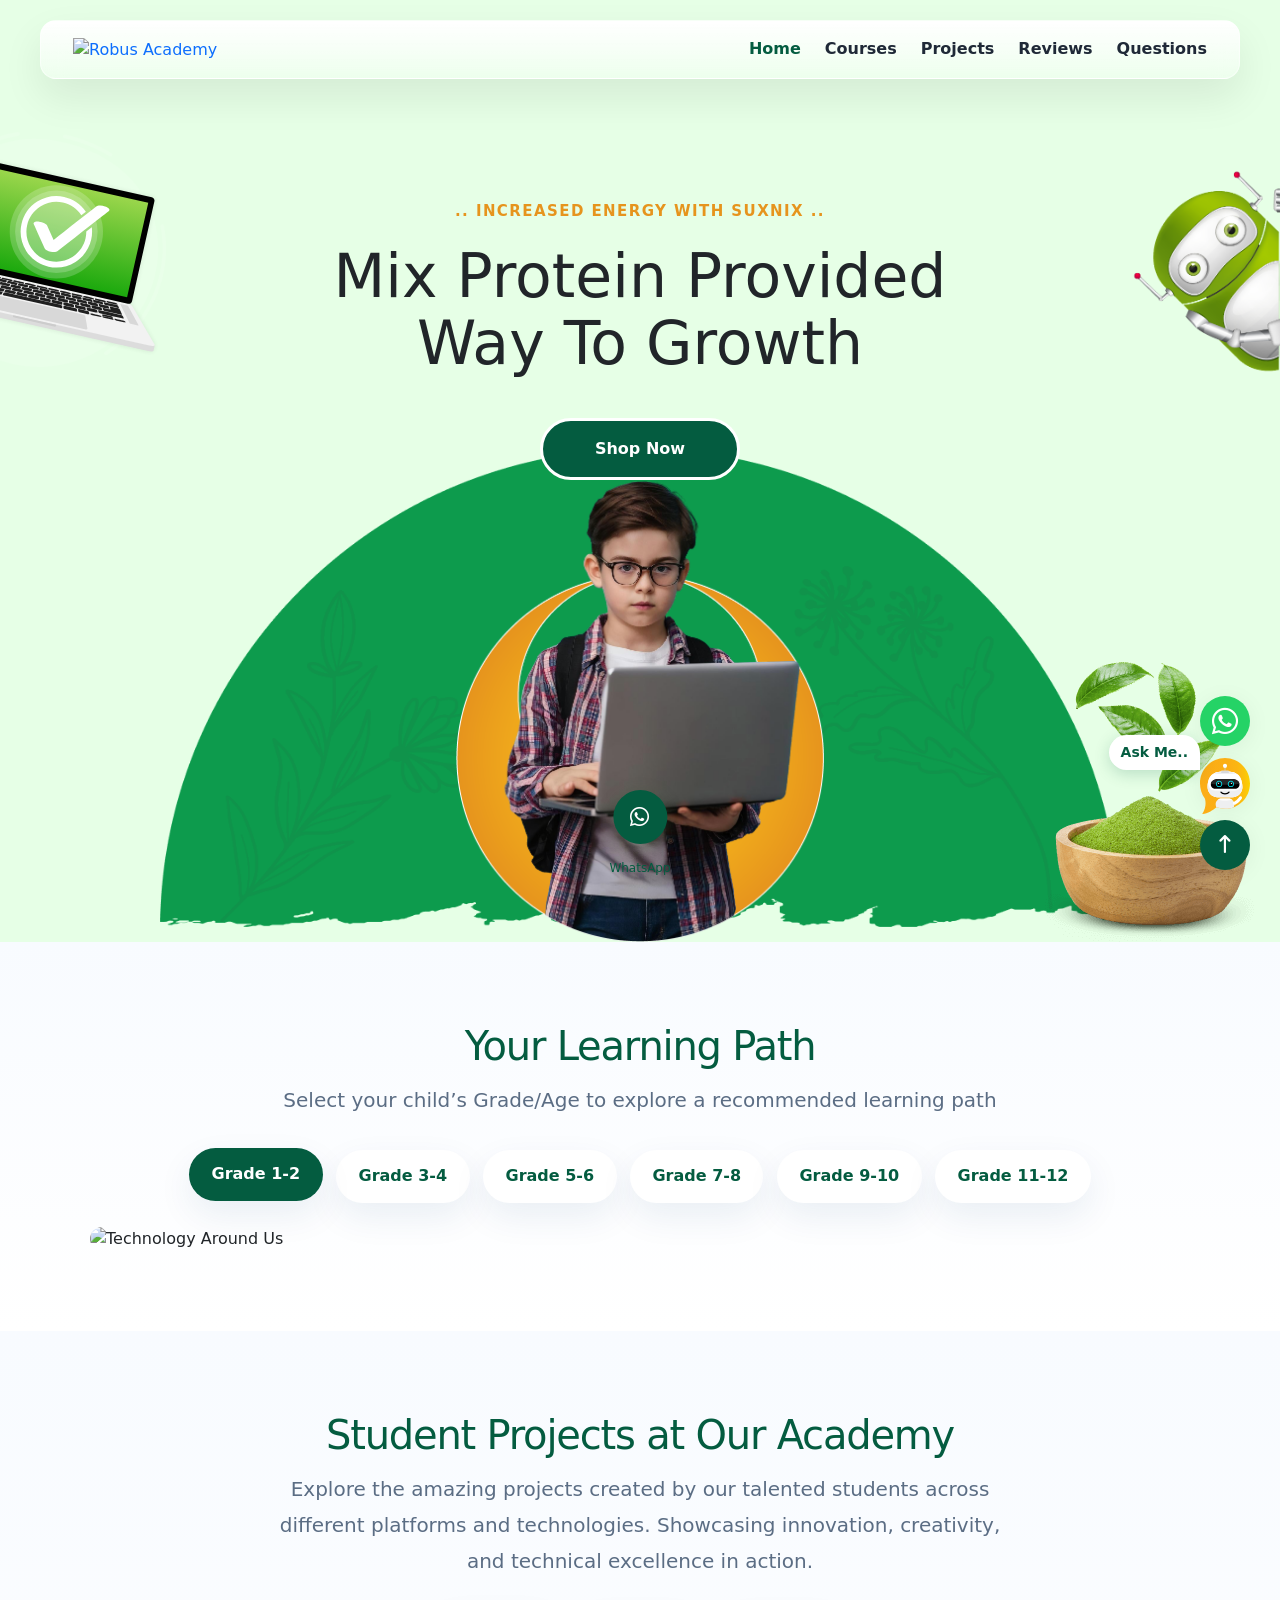
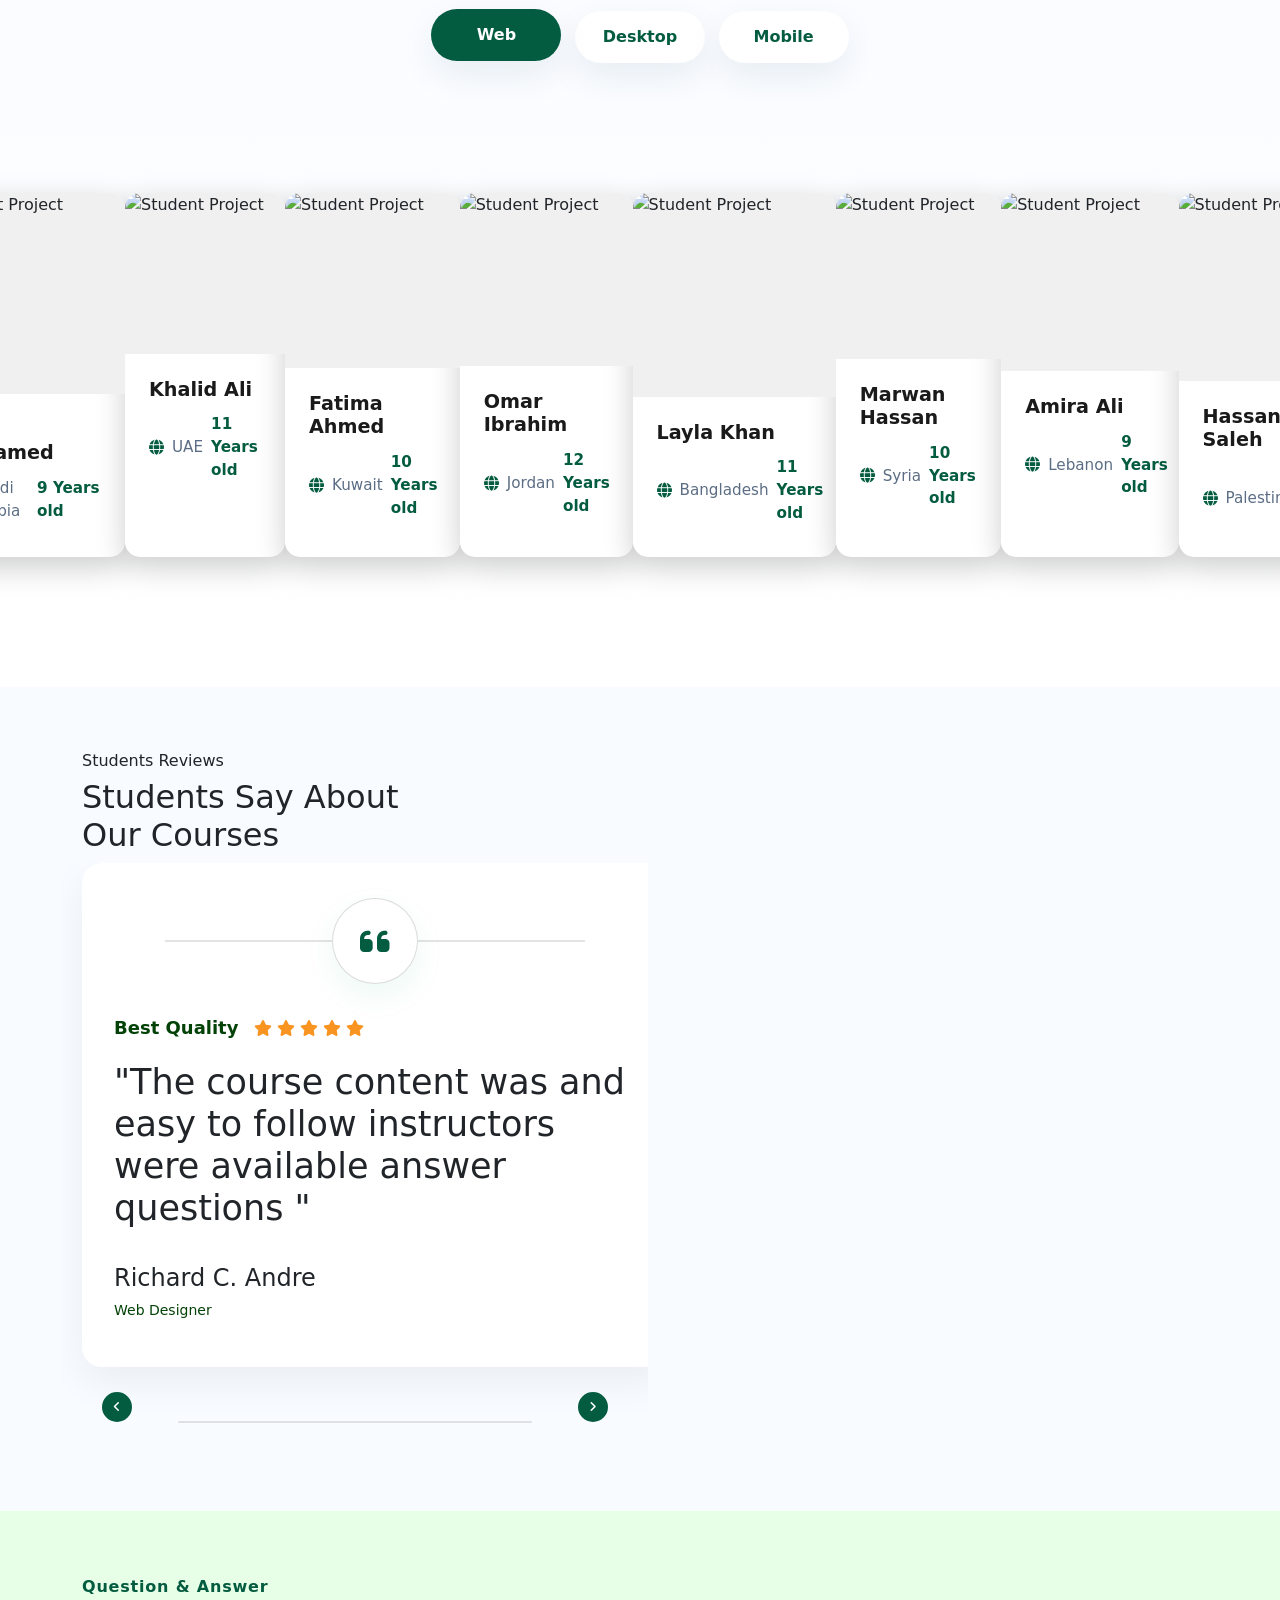
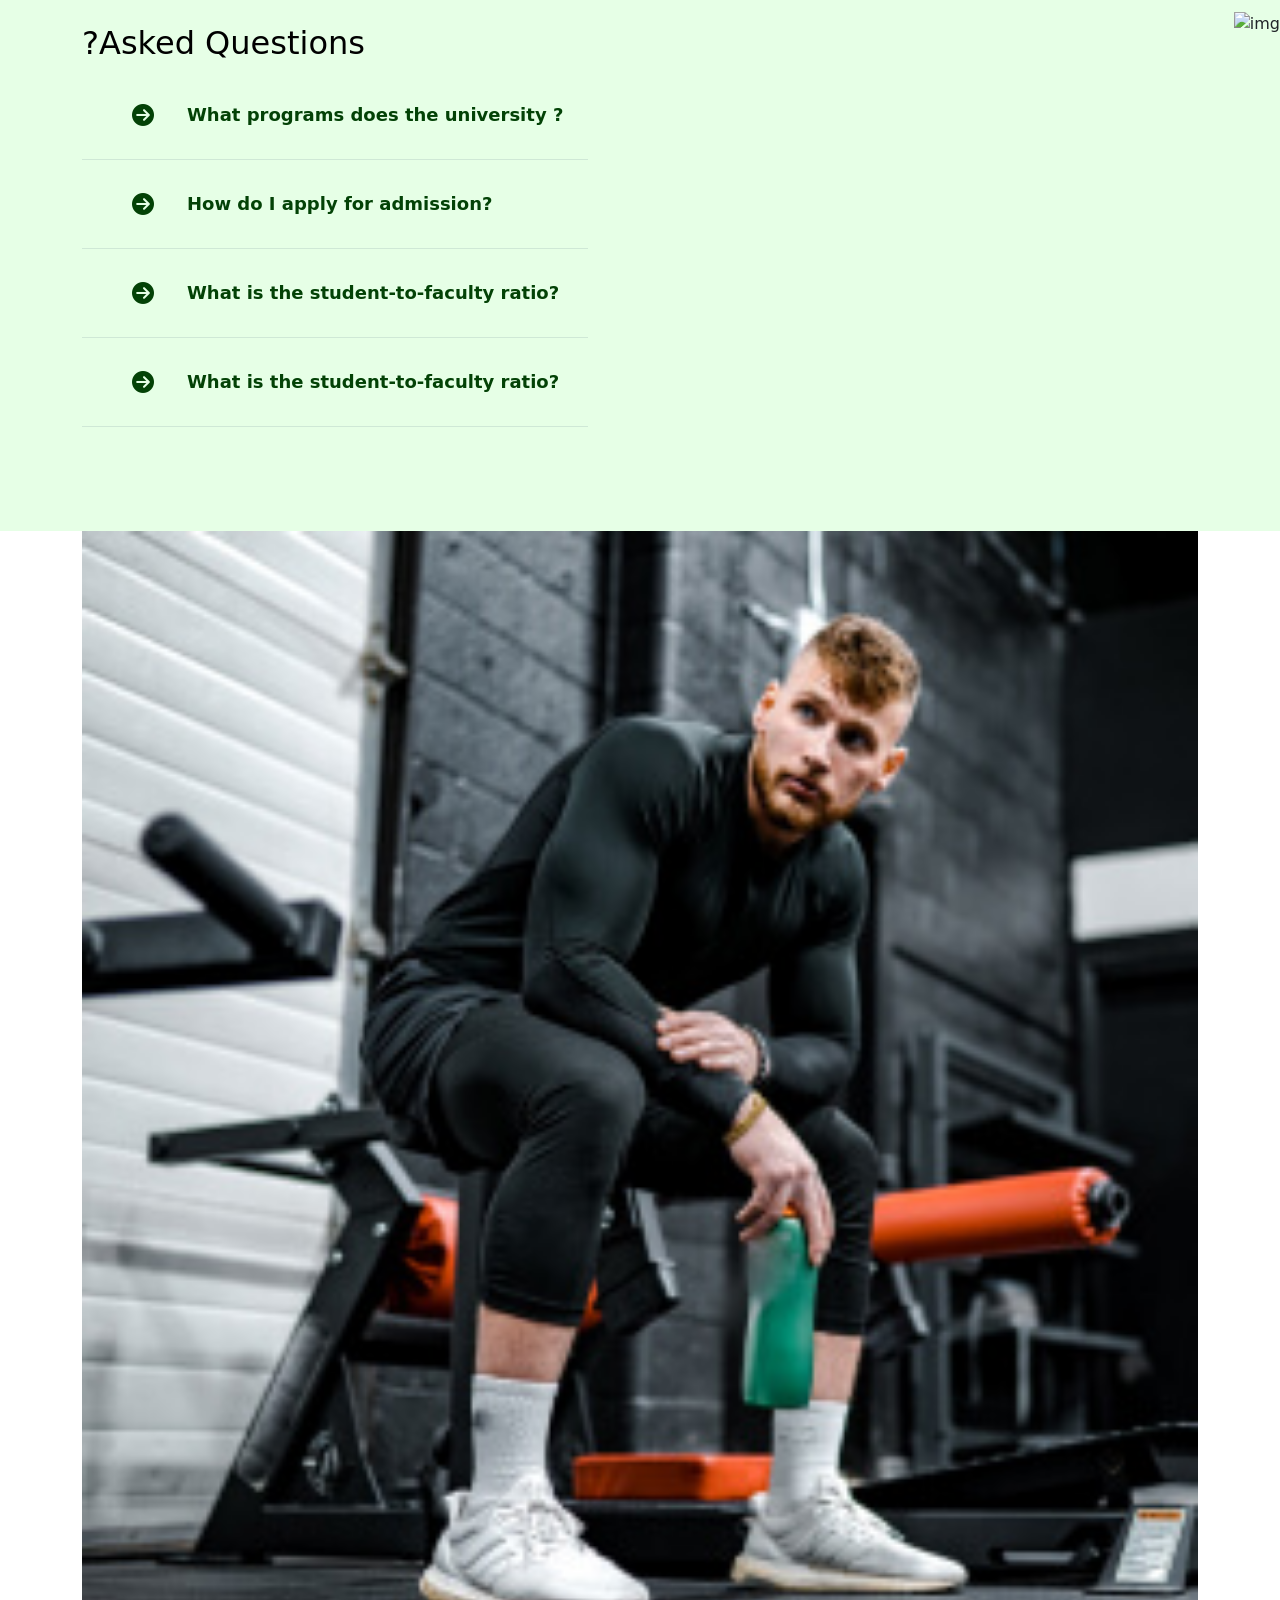
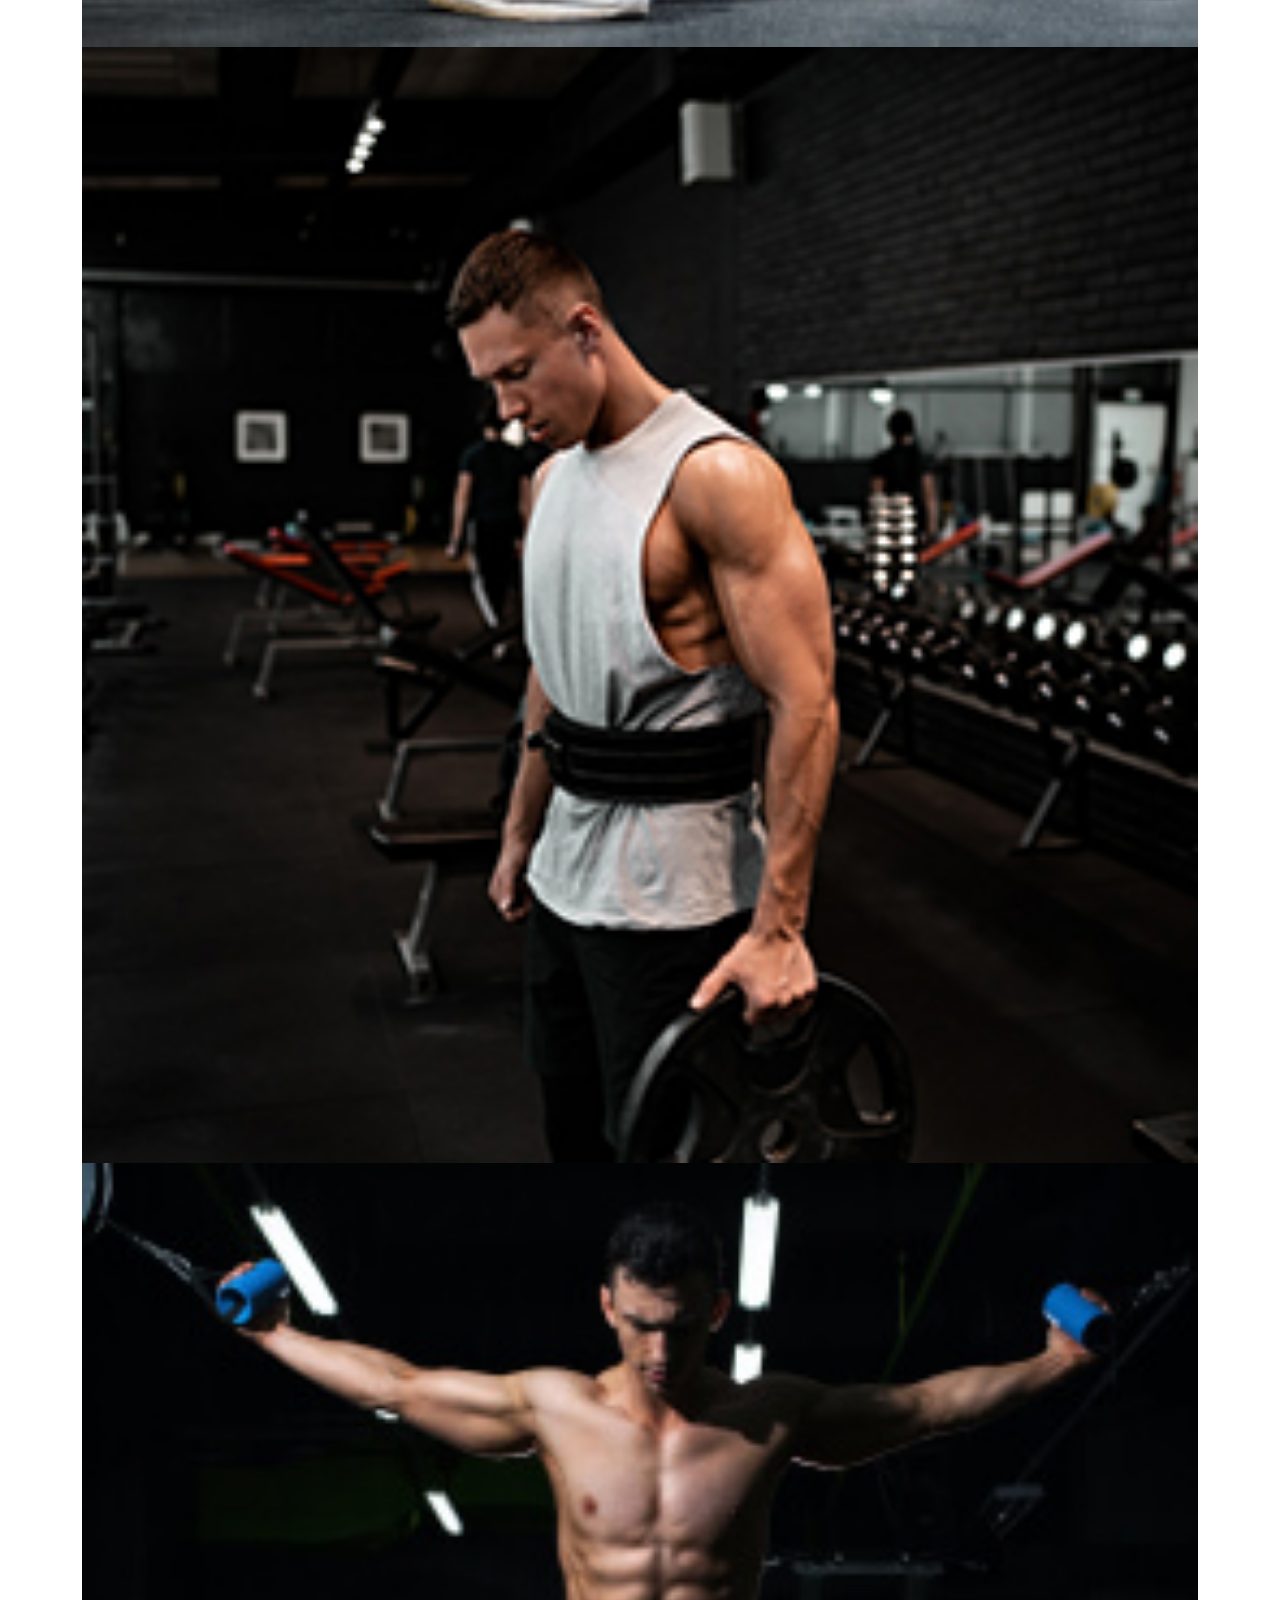
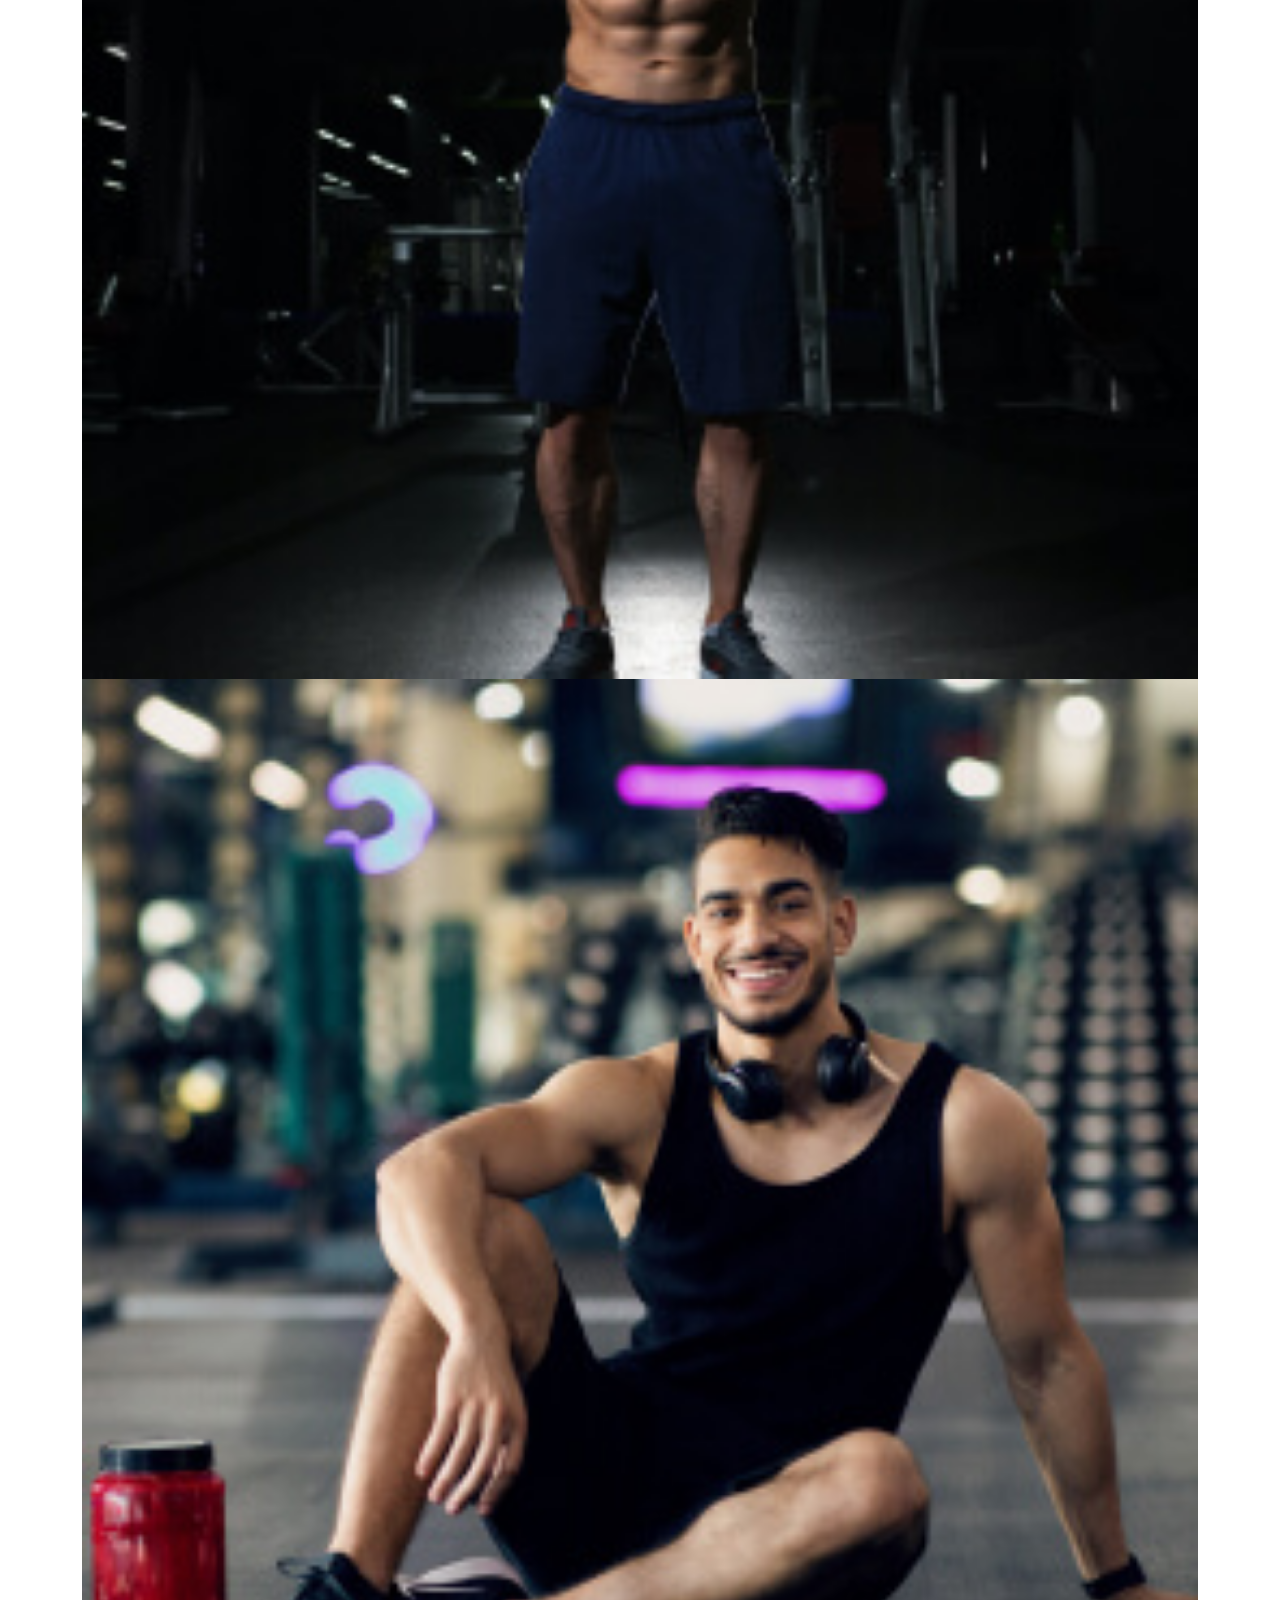
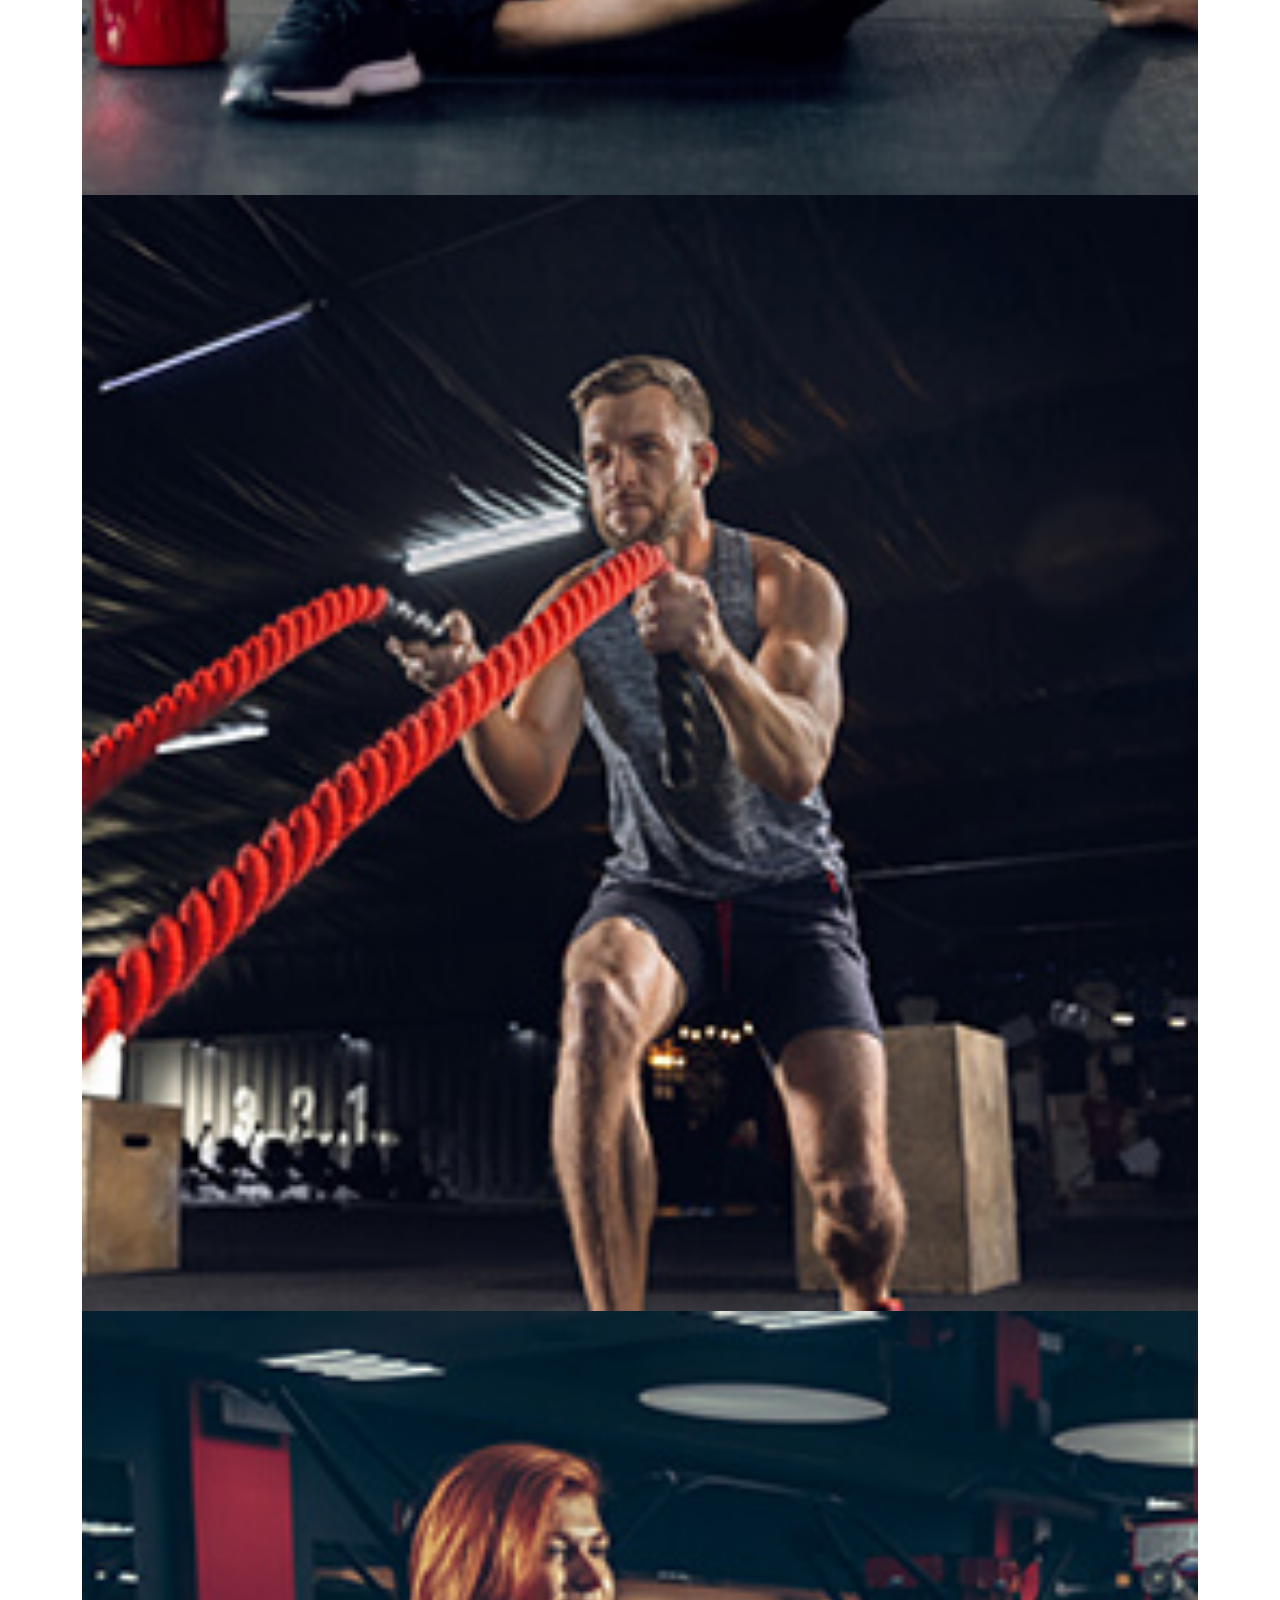
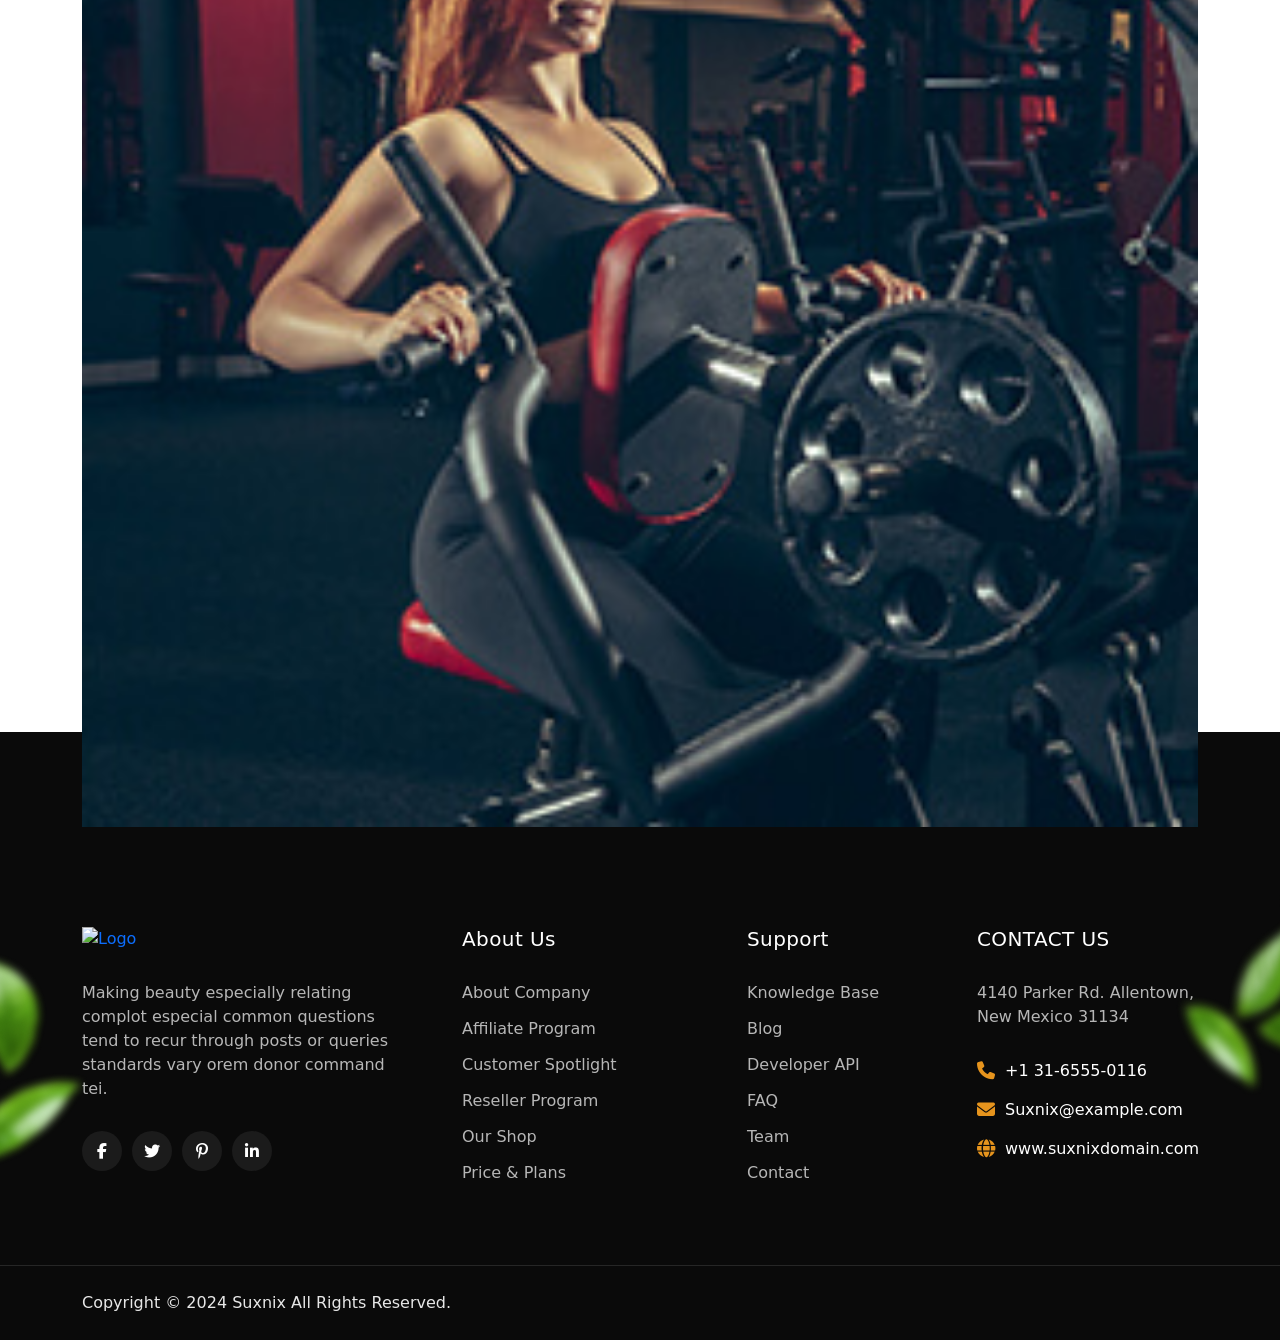
==== index.html @ f4315393 "update bottom-nav whatsapp" ====
<!doctype html>
<html lang="en">

<head>
    <meta charset="utf-8" />
    <meta name="viewport" content="width=device-width, initial-scale=1.0, viewport-fit=cover" />
    <title>Robus Academy</title>

    <link href="https://cdn.jsdelivr.net/npm/bootstrap@5.0.2/dist/css/bootstrap.min.css" rel="stylesheet" integrity="sha384-EVSTQN3/azprG1Anm3QDgpJLIm9Nao0Yz1ztcQTwFspd3yD65VohhpuuCOmLASjC" crossorigin="anonymous">

    <link rel="stylesheet" href="https://cdnjs.cloudflare.com/ajax/libs/font-awesome/6.4.0/css/all.min.css" />
    <!-- <link rel="stylesheet" href="assets/css/validnavs.css"> -->
    <link rel="stylesheet" href="assets/css/animate.min.css">
    <!-- <link rel="stylesheet" href="assets/css/bootstrap.min.css"> -->
    <link rel="stylesheet" href="assets/css/slick.css">
    <link rel="stylesheet" href="assets/css/swiper-bundle.min.css" />
    <link rel="stylesheet" href="assets/css/main.css" />
</head>

<body>
    <!-- From Uiverse.io by pradipkaityuiux -->
    <!-- <div class="loader-cont">
        <div class="loader">
            <img src="assets/img/logo/logo 1.png" alt="" width="100px">
            <span></span>
        </div>
    </div> -->

    <!-- <div class="fixed-left-buttons">
        <button class="fixed-left-btn fixed-left-btn--dark" type="button" aria-label="Dark mode">
            <i class="fas fa-moon"></i>
        </button>
        <button class="fixed-left-btn fixed-left-btn--help" type="button" aria-label="Help">
            <i class="fas fa-question"></i>
        </button>
    </div> -->

    <!-- Fixed Buttons Group -->
    <div class="fixed-buttons-group">
        <!-- WhatsApp Button -->
        <a href="https://wa.me/robusacademy" target="_blank" class="fixed-btn whatsapp-btn" aria-label="WhatsApp">
            <i class="fab fa-whatsapp"></i>
        </a>

        
        <!-- Chat Bot Button -->
        <button id="chatbot-btn" class="fixed-btn chatbot-btn" aria-label="Chat Bot" >
            <img src="assets/img/chatbot/chatbot1.svg" alt="">
            <!-- Chat Bot Tooltip -->
            <div class="chatbot-tooltip" id="chatbotTooltip">
                <span>Ask Me..</span>
            </div>
        </button>

        <!-- Back To Top -->
        <button id="back-to-top-btn" class="fixed-btn back-top">
            <svg class="progress-ring" width="60" height="60">
                <circle class="progress-ring__circle" stroke="white" stroke-width="4" fill="transparent" r="26" cx="30"
                    cy="30" />
            </svg>
            <i class="fas fa-arrow-up"></i>
        </button>
    </div>

    <!-- Chat Window -->
    <div class="chat-window" id="chatWindow">
        <div class="card rounded-5 overflow-hidden chat-card">
            <div class="card-header d-flex justify-content-between align-items-center p-3">
                <h5 class="mb-0">Chat</h5>
                <button class="btn-close" id="closeChatBtn" aria-label="Close chat"></button>
            </div>
            <div class="card-body overflow-y-auto" style="position: relative;">
                <!-- Chat messages will be loaded here by chatbot.js -->
            </div>
            <div class="card-footer text-muted d-flex justify-content-start align-items-center p-3">
                <input type="number" class="form-control form-control-lg" placeholder="Type choose number..." id="chatInput">
                <a class="ms-3" href="#!"><i class="fas fa-paper-plane"></i></a>
            </div>
        </div>
    </div>

    <nav class="top-nav hidden" id="TopNav">
        <div class="brand">
            <a href="#"><img src="assets/img/logo/logo 1.png" class="logo" alt="Robus Academy" width="160"></a>
        </div>
        <div class="nav-links">
            <a href="#home" class="active">Home</a>
            <a href="#courses">Courses</a>
            <a href="#projects">Projects</a>
            <a href="#reviews">Reviews</a>
            <a href="#questions">Questions</a>
        </div>
    </nav>

    <nav class="top-nav-mobile hidden" id="TopNavMobile">
        <div class="brand">
            <a href="#"><img src="assets/img/logo/logo 1.png" class="logo" alt="Robus Academy" width="160"></a>
            <button class="top-nav-mobile-box-button"><img src="assets/img/navbar/gift.svg" alt="" width="70%"></button>
        </div>
    </nav>

    <a href="https://wa.me/robusacademy" class="tab whatsapp-tab" id="TabContactBottom" target="_blank">
        <div class="whatsapp-tab-circle">
            <i class="fab fa-whatsapp"></i>
        </div>
        <span>WhatsApp</span>
    </a>
    <nav class="bottom-nav" id="BottomNav">
        <a href="#home" class="tab active" id="TabHomeBottom">
            <i class="fas fa-home"></i>
            <span>Home</span>
        </a>
        <a href="#courses" class="tab" id="TabCoursesBottom">
            <i class="fas fa-book"></i>
            <span>Courses</span>
        </a>
        <span class="tab"></span>
        <a href="#reviews" class="tab" id="TabReviewsBottom">
            <i class="fas fa-star"></i>
            <span>Reviews</span>
        </a>
        <a href="#questions" class="tab" id="TabQuestionsBottom">
            <i class="fas fa-question"></i>
            <span>Questions</span>
        </a>
    </nav>

    <!-- Mobile Menu  -->
    <div class="mobile-menu">
        <nav class="menu-box">
            <div class="close-btn"><i class="fas fa-times"></i></div>
            <div class="nav-logo">
                <a href="https://themegenix.net/html/suxnix/index.html"><img src="assets/img/logo/logo 1.png"
                        alt="logo"></a>
            </div>
            <div class="menu-outer">
                <!--Here Menu Will Come Automatically Via Javascript / Same Menu as in Header-->
                <ul class="navigation">
                    <li class="active menu-item-has-children"><a href="https://themegenix.net/html/suxnix/#home"
                            class="section-link">Home</a>
                        <ul class="sub-menu">
                            <li class="active"><a href="https://themegenix.net/html/suxnix/index.html">Home One</a></li>
                            <li><a href="https://themegenix.net/html/suxnix/index-2.html">Home Two</a></li>
                            <li><a href="https://themegenix.net/html/suxnix/index-3.html">Home Three</a></li>
                        </ul>
                        <div class="dropdown-btn"><span class="fas fa-angle-down"></span></div>
                    </li>
                    <li><a href="https://themegenix.net/html/suxnix/#features" class="section-link">Features</a></li>
                    <li><a href="https://themegenix.net/html/suxnix/#paroller" class="section-link">Product</a></li>
                    <li><a href="https://themegenix.net/html/suxnix/#ingredient" class="section-link">Ingredient</a>
                    </li>
                    <li><a href="https://themegenix.net/html/suxnix/#pricing" class="section-link">Pricing</a></li>
                    <li class="menu-item-has-children"><a href="https://themegenix.net/html/suxnix/#!">Shop</a>
                        <ul class="sub-menu">
                            <li><a href="https://themegenix.net/html/suxnix/shop.html">Our Shop</a></li>
                            <li><a href="https://themegenix.net/html/suxnix/shop-details.html">Shop Details</a></li>
                            <li><a href="https://themegenix.net/html/suxnix/cart.html">Cart Page</a></li>
                            <li><a href="https://themegenix.net/html/suxnix/checkout.html">Checkout Page</a></li>
                            <li><a href="https://themegenix.net/html/suxnix/login.html">Login Page</a></li>
                            <li><a href="https://themegenix.net/html/suxnix/register.html">Register Page</a></li>
                            <li><a href="https://themegenix.net/html/suxnix/reset-password.html">Reset Password Page</a>
                            </li>
                        </ul>
                        <div class="dropdown-btn"><span class="fas fa-angle-down"></span></div>
                    </li>
                    <li class="menu-item-has-children"><a href="https://themegenix.net/html/suxnix/#news"
                            class="section-link">News</a>
                        <ul class="sub-menu">
                            <li><a href="https://themegenix.net/html/suxnix/blog.html">Our Blog</a></li>
                            <li><a href="https://themegenix.net/html/suxnix/blog-details.html">Blog Details</a></li>
                        </ul>
                        <div class="dropdown-btn"><span class="fas fa-angle-down"></span></div>
                    </li>
                    <li><a href="https://themegenix.net/html/suxnix/contact.html">contacts</a></li>
                </ul>
            </div>
            <div class="social-links">
                <ul class="clearfix">
                    <li><a href="https://themegenix.net/html/suxnix/#"><i class="fab fa-facebook-f"></i></a></li>
                    <li><a href="https://themegenix.net/html/suxnix/#"><i class="fab fa-twitter"></i></a></li>
                    <li><a href="https://themegenix.net/html/suxnix/#"><i class="fab fa-instagram"></i></a></li>
                    <li><a href="https://themegenix.net/html/suxnix/#"><i class="fab fa-linkedin-in"></i></a></li>
                    <li><a href="https://themegenix.net/html/suxnix/#"><i class="fab fa-youtube"></i></a></li>
                </ul>
            </div>
        </nav>
    </div>
    <div class="menu-backdrop"></div>
    <!-- End Mobile Menu -->

    <div class="hero">
        <!-- banner-area -->
        <section id="home" class="banner-area">

            <div class="container nav-box">
                <div class="brand">
                    <a href="#"><img src="assets/img/logo/logo 1.png" class="logo" alt="Robus Academy" width="160"
                            height="61px !important"></a>
                </div>
                <div class="nav-links">
                    <a href="#home" class="active">Home</a>
                    <a href="#courses">Courses</a>
                    <a href="#projects">Projects</a>
                    <a href="#reviews">Reviews</a>
                    <a href="#questions">Questions</a>
                </div>
            </div>
            <nav class="top-nav-mobile-box hidden" id="TopNavMobileBox">
                <div class="brand">
                    <a href="#"><img src="assets/img/logo/logo 1.png" class="logo" alt="Robus Academy" width="160"></a>
                    <button class="top-nav-mobile-box-button"><img src="assets/img/navbar/gift.svg" alt="" width="70%"></button>
                </div>
            </nav>

            <div class="container">
                <div class="row justify-content-center">
                    <div class="col-xxl-8 col-xl-7 col-lg-8 col-md-10">
                        <div class="banner-content text-center">
                            <p class="banner-caption">.. Increased Energy With SUXNIX ..</p>
                            <h2 class="title">Mix Protein Provided Way To Growth</h2>
                            <a href="https://themegenix.net/html/suxnix/shop.html" class="btn btn-two">Shop Now</a>
                        </div>
                    </div>
                </div>
                <div class="row">
                    <div class="col-12">
                        <div class="banner-images text-center">
                            <img src="assets/img/banner/banner_img.png" alt="img" class="main-img">
                            <img src="assets/img/banner/banner_round_bg.png" alt="img" class="bg-shape">
                        </div>
                    </div>
                </div>
            </div>
            <div class="banner-shape one">
                <img src="assets/img/banner/laptop.svg" alt="shape" class="wow bannerFadeInLeft"
                    data-wow-delay=".2s" data-wow-duration="2s"
                    style="visibility: visible; animation-duration: 2s; animation-delay: 0.2s; animation-name: bannerFadeInLeft;">
            </div>
            <div class="banner-shape two">
                <img src="assets/img/banner/right-robot.png" alt="shape" class="wow bannerFadeInRight"
                    data-wow-delay=".2s" data-wow-duration="2s"
                    style="visibility: visible; animation-duration: 2s; animation-delay: 0.2s; animation-name: bannerFadeInRight;">
            </div>
            <div class="banner-shape three">
                <img src="assets/img/banner/banner_shape03.png" alt="shape" class="wow bannerFadeInDown"
                    data-wow-delay=".2s" data-wow-duration="2s"
                    style="visibility: visible; animation-duration: 2s; animation-delay: 0.2s; animation-name: bannerFadeInDown;">
            </div>
            <div class="banner-shape four">
                <img src="assets/img/banner/banner_shape04.png" alt="shape" class="wow bannerFadeInDown"
                    data-wow-delay=".2s" data-wow-duration="2s"
                    style="visibility: visible; animation-duration: 2s; animation-delay: 0.2s; animation-name: bannerFadeInDown;">
            </div>
        </section>
        <!-- banner-area-end -->

        <section id="courses" class="courses-section section-padding">
            <div class="container">
                <div class="courses-header text-center">
                    <h2>Your Learning Path</h2>
                    <p>Select your child’s Grade/Age to explore a recommended learning path</p>
                </div>

                <div class="courses-buttons">
                    <button type="button" class="path-btn active" data-course="1">Grade 1-2</button>
                    <button type="button" class="path-btn" data-course="2">Grade 3-4</button>
                    <button type="button" class="path-btn" data-course="3">Grade 5-6</button>
                    <button type="button" class="path-btn" data-course="4">Grade 7-8</button>
                    <button type="button" class="path-btn" data-course="5">Grade 9-10</button>
                    <button type="button" class="path-btn" data-course="6">Grade 11-12</button>
                </div>

                <div class="courses-panel">
                    <div class="courses-card active" data-course="1">
                        <div class="courses-card-images">
                            <img src="assets/img/grades/details-1.jpg" alt="Technology Around Us"
                                class="desktop-image" />
                            <img src="assets/img/grades/details-2.png" alt="Technology Around Us Mobile"
                                class="mobile-image" />
                        </div>
                    </div>

                    <div class="courses-card" data-course="2">
                        <div class="courses-card-images">
                            <img src="assets/img/grades/details-1.jpg" alt="Creative Computing" class="desktop-image" />
                            <img src="assets/img/grades/details-2.png" alt="Creative Computing Mobile"
                                class="mobile-image" />
                        </div>
                    </div>

                    <div class="courses-card" data-course="3">
                        <div class="courses-card-images">
                            <img src="assets/img/grades/details-1.jpg" alt="Coding With Minecraft"
                                class="desktop-image" />
                            <img src="assets/img/grades/details-2.png" alt="Coding With Minecraft Mobile"
                                class="mobile-image" />
                        </div>
                    </div>

                    <div class="courses-card" data-course="4">
                        <div class="courses-card-images">
                            <img src="assets/img/grades/details-1.jpg" alt="Space Exploration with Minecraft"
                                class="desktop-image" />
                            <img src="assets/img/grades/details-2.png" alt="Space Exploration Mobile"
                                class="mobile-image" />
                        </div>
                    </div>

                    <div class="courses-card" data-course="5">
                        <div class="courses-card-images">
                            <img src="assets/img/grades/details-1.jpg" alt="Advanced Game Design"
                                class="desktop-image" />
                            <img src="assets/img/grades/details-2.png" alt="Advanced Game Design Mobile"
                                class="mobile-image" />
                        </div>
                    </div>

                    <div class="courses-card" data-course="6">
                        <div class="courses-card-images">
                            <img src="assets/img/grades/details-1.jpg" alt="AI & Robotics Prep" class="desktop-image" />
                            <img src="assets/img/grades/details-2.png" alt="AI & Robotics Prep Mobile"
                                class="mobile-image" />
                        </div>
                    </div>
                </div>
            </div>
        </section>

        <section id="projects" class="projects-section section-padding">
            <div class="container">
                <div class="projects-header text-center">
                    <h2>Student Projects at Our Academy</h2>
                    <p>Explore the amazing projects created by our talented students across different platforms and
                        technologies. Showcasing innovation, creativity, and technical excellence in action.</p>
                </div>

                <div class="projects-buttons">
                    <button type="button" class="path-btn active" data-project="1">Web</button>
                    <button type="button" class="path-btn" data-project="2">Desktop</button>
                    <button type="button" class="path-btn" data-project="3">Mobile</button>
                </div>
            </div>
            <div class="projects-panel">
                <!-- Web Projects -->
                <div class="projects-slider-wrapper swiper active" data-project="1">
                    <div class="projects-slider swiper-wrapper">
                        <div class="student-project-card swiper-slide">
                            <div class="card-image-wrapper"><img src="assets/img/bar/details-1.jpg"
                                    alt="Student Project" class="student-image" /><button class="video-play-btn"
                                    data-video="https://www.youtube.com/embed/dQw4w9WgXcQ"><i
                                        class="fas fa-play"></i></button></div>
                            <div class="card-content">
                                <h3 class="student-name">Ahmed Hassan</h3>
                                <div class="student-info"><span class="student-country"><i
                                            class="fas fa-globe"></i>Egypt</span><span class="student-grade">10 Years
                                        old</span></div>
                            </div>
                        </div>
                        <div class="student-project-card swiper-slide">
                            <div class="card-image-wrapper"><img src="assets/img/bar/details-1.jpg"
                                    alt="Student Project" class="student-image" /><button class="video-play-btn"
                                    data-video="https://www.youtube.com/embed/dQw4w9WgXcQ"><i
                                        class="fas fa-play"></i></button></div>
                            <div class="card-content">
                                <h3 class="student-name">Sara Mohamed</h3>
                                <div class="student-info"><span class="student-country"><i
                                            class="fas fa-globe"></i>Saudi Arabia</span><span class="student-grade">9
                                        Years old</span></div>
                            </div>
                        </div>
                        <div class="student-project-card swiper-slide">
                            <div class="card-image-wrapper"><img src="assets/img/bar/details-1.jpg"
                                    alt="Student Project" class="student-image" /><button class="video-play-btn"
                                    data-video="https://www.youtube.com/embed/dQw4w9WgXcQ"><i
                                        class="fas fa-play"></i></button></div>
                            <div class="card-content">
                                <h3 class="student-name">Khalid Ali</h3>
                                <div class="student-info"><span class="student-country"><i
                                            class="fas fa-globe"></i>UAE</span><span class="student-grade">11 Years
                                        old</span></div>
                            </div>
                        </div>
                        <div class="student-project-card swiper-slide">
                            <div class="card-image-wrapper"><img src="assets/img/bar/details-1.jpg"
                                    alt="Student Project" class="student-image" /><button class="video-play-btn"
                                    data-video="https://www.youtube.com/embed/dQw4w9WgXcQ"><i
                                        class="fas fa-play"></i></button></div>
                            <div class="card-content">
                                <h3 class="student-name">Fatima Ahmed</h3>
                                <div class="student-info"><span class="student-country"><i
                                            class="fas fa-globe"></i>Kuwait</span><span class="student-grade">10 Years
                                        old</span></div>
                            </div>
                        </div>
                        <div class="student-project-card swiper-slide">
                            <div class="card-image-wrapper"><img src="assets/img/bar/details-1.jpg"
                                    alt="Student Project" class="student-image" /><button class="video-play-btn"
                                    data-video="https://www.youtube.com/embed/dQw4w9WgXcQ"><i
                                        class="fas fa-play"></i></button></div>
                            <div class="card-content">
                                <h3 class="student-name">Omar Ibrahim</h3>
                                <div class="student-info"><span class="student-country"><i
                                            class="fas fa-globe"></i>Jordan</span><span class="student-grade">12 Years
                                        old</span></div>
                            </div>
                        </div>
                        <div class="student-project-card swiper-slide">
                            <div class="card-image-wrapper"><img src="assets/img/bar/details-1.jpg"
                                    alt="Student Project" class="student-image" /><button class="video-play-btn"
                                    data-video="https://www.youtube.com/embed/dQw4w9WgXcQ"><i
                                        class="fas fa-play"></i></button></div>
                            <div class="card-content">
                                <h3 class="student-name">Layla Khan</h3>
                                <div class="student-info"><span class="student-country"><i
                                            class="fas fa-globe"></i>Bangladesh</span><span class="student-grade">11
                                        Years old</span></div>
                            </div>
                        </div>
                        <div class="student-project-card swiper-slide">
                            <div class="card-image-wrapper"><img src="assets/img/bar/details-1.jpg"
                                    alt="Student Project" class="student-image" /><button class="video-play-btn"
                                    data-video="https://www.youtube.com/embed/dQw4w9WgXcQ"><i
                                        class="fas fa-play"></i></button></div>
                            <div class="card-content">
                                <h3 class="student-name">Marwan Hassan</h3>
                                <div class="student-info"><span class="student-country"><i
                                            class="fas fa-globe"></i>Syria</span><span class="student-grade">10 Years
                                        old</span></div>
                            </div>
                        </div>
                        <div class="student-project-card swiper-slide">
                            <div class="card-image-wrapper"><img src="assets/img/bar/details-1.jpg"
                                    alt="Student Project" class="student-image" /><button class="video-play-btn"
                                    data-video="https://www.youtube.com/embed/dQw4w9WgXcQ"><i
                                        class="fas fa-play"></i></button></div>
                            <div class="card-content">
                                <h3 class="student-name">Amira Ali</h3>
                                <div class="student-info"><span class="student-country"><i
                                            class="fas fa-globe"></i>Lebanon</span><span class="student-grade">9 Years
                                        old</span></div>
                            </div>
                        </div>
                        <div class="student-project-card swiper-slide">
                            <div class="card-image-wrapper"><img src="assets/img/bar/details-1.jpg"
                                    alt="Student Project" class="student-image" /><button class="video-play-btn"
                                    data-video="https://www.youtube.com/embed/dQw4w9WgXcQ"><i
                                        class="fas fa-play"></i></button></div>
                            <div class="card-content">
                                <h3 class="student-name">Hassan Saleh</h3>
                                <div class="student-info"><span class="student-country"><i
                                            class="fas fa-globe"></i>Palestine</span><span class="student-grade">12
                                        Years old</span></div>
                            </div>
                        </div>
                        <div class="student-project-card swiper-slide">
                            <div class="card-image-wrapper"><img src="assets/img/bar/details-1.jpg"
                                    alt="Student Project" class="student-image" /><button class="video-play-btn"
                                    data-video="https://www.youtube.com/embed/dQw4w9WgXcQ"><i
                                        class="fas fa-play"></i></button></div>
                            <div class="card-content">
                                <h3 class="student-name">Noor Youssef</h3>
                                <div class="student-info"><span class="student-country"><i
                                            class="fas fa-globe"></i>Iraq</span><span class="student-grade">11 Years
                                        old</span></div>
                            </div>
                        </div>
                    </div>
                </div>

                <!-- Desktop Projects -->
                <div class="projects-slider-wrapper swiper" data-project="2">
                    <div class="projects-slider swiper-wrapper">
                        <div class="student-project-card swiper-slide">
                            <div class="card-image-wrapper"><img src="assets/img/bar/details-1.jpg"
                                    alt="Student Project" class="student-image" /><button class="video-play-btn"
                                    data-video="https://www.youtube.com/embed/dQw4w9WgXcQ"><i
                                        class="fas fa-play"></i></button></div>
                            <div class="card-content">
                                <h3 class="student-name">Rayan Ahmed</h3>
                                <div class="student-info"><span class="student-country"><i
                                            class="fas fa-globe"></i>Morocco</span><span class="student-grade">10 Years
                                        old</span></div>
                            </div>
                        </div>
                        <div class="student-project-card swiper-slide">
                            <div class="card-image-wrapper"><img src="assets/img/bar/details-1.jpg"
                                    alt="Student Project" class="student-image" /><button class="video-play-btn"
                                    data-video="https://www.youtube.com/embed/dQw4w9WgXcQ"><i
                                        class="fas fa-play"></i></button></div>
                            <div class="card-content">
                                <h3 class="student-name">Yasmin Hassan</h3>
                                <div class="student-info"><span class="student-country"><i
                                            class="fas fa-globe"></i>Tunisia</span><span class="student-grade">11 Years
                                        old</span></div>
                            </div>
                        </div>
                        <div class="student-project-card swiper-slide">
                            <div class="card-image-wrapper"><img src="assets/img/bar/details-1.jpg"
                                    alt="Student Project" class="student-image" /><button class="video-play-btn"
                                    data-video="https://www.youtube.com/embed/dQw4w9WgXcQ"><i
                                        class="fas fa-play"></i></button></div>
                            <div class="card-content">
                                <h3 class="student-name">Karim Nasser</h3>
                                <div class="student-info"><span class="student-country"><i
                                            class="fas fa-globe"></i>Algeria</span><span class="student-grade">9 Years
                                        old</span></div>
                            </div>
                        </div>
                        <div class="student-project-card swiper-slide">
                            <div class="card-image-wrapper"><img src="assets/img/bar/details-1.jpg"
                                    alt="Student Project" class="student-image" /><button class="video-play-btn"
                                    data-video="https://www.youtube.com/embed/dQw4w9WgXcQ"><i
                                        class="fas fa-play"></i></button></div>
                            <div class="card-content">
                                <h3 class="student-name">Leena Ibrahim</h3>
                                <div class="student-info"><span class="student-country"><i
                                            class="fas fa-globe"></i>Yemen</span><span class="student-grade">10 Years
                                        old</span></div>
                            </div>
                        </div>
                        <div class="student-project-card swiper-slide">
                            <div class="card-image-wrapper"><img src="assets/img/bar/details-1.jpg"
                                    alt="Student Project" class="student-image" /><button class="video-play-btn"
                                    data-video="https://www.youtube.com/embed/dQw4w9WgXcQ"><i
                                        class="fas fa-play"></i></button></div>
                            <div class="card-content">
                                <h3 class="student-name">Salem Abboud</h3>
                                <div class="student-info"><span class="student-country"><i
                                            class="fas fa-globe"></i>Libya</span><span class="student-grade">12 Years
                                        old</span></div>
                            </div>
                        </div>
                        <div class="student-project-card swiper-slide">
                            <div class="card-image-wrapper"><img src="assets/img/bar/details-1.jpg"
                                    alt="Student Project" class="student-image" /><button class="video-play-btn"
                                    data-video="https://www.youtube.com/embed/dQw4w9WgXcQ"><i
                                        class="fas fa-play"></i></button></div>
                            <div class="card-content">
                                <h3 class="student-name">Hana Zahra</h3>
                                <div class="student-info"><span class="student-country"><i
                                            class="fas fa-globe"></i>Somalia</span><span class="student-grade">11 Years
                                        old</span></div>
                            </div>
                        </div>
                        <div class="student-project-card swiper-slide">
                            <div class="card-image-wrapper"><img src="assets/img/bar/details-1.jpg"
                                    alt="Student Project" class="student-image" /><button class="video-play-btn"
                                    data-video="https://www.youtube.com/embed/dQw4w9WgXcQ"><i
                                        class="fas fa-play"></i></button></div>
                            <div class="card-content">
                                <h3 class="student-name">Tarek Khalil</h3>
                                <div class="student-info"><span class="student-country"><i
                                            class="fas fa-globe"></i>Mauritania</span><span class="student-grade">10
                                        Years old</span></div>
                            </div>
                        </div>
                        <div class="student-project-card swiper-slide">
                            <div class="card-image-wrapper"><img src="assets/img/bar/details-1.jpg"
                                    alt="Student Project" class="student-image" /><button class="video-play-btn"
                                    data-video="https://www.youtube.com/embed/dQw4w9WgXcQ"><i
                                        class="fas fa-play"></i></button></div>
                            <div class="card-content">
                                <h3 class="student-name">Dina Khalid</h3>
                                <div class="student-info"><span class="student-country"><i
                                            class="fas fa-globe"></i>Djibouti</span><span class="student-grade">9 Years
                                        old</span></div>
                            </div>
                        </div>
                        <div class="student-project-card swiper-slide">
                            <div class="card-image-wrapper"><img src="assets/img/bar/details-1.jpg"
                                    alt="Student Project" class="student-image" /><button class="video-play-btn"
                                    data-video="https://www.youtube.com/embed/dQw4w9WgXcQ"><i
                                        class="fas fa-play"></i></button></div>
                            <div class="card-content">
                                <h3 class="student-name">Walid Habib</h3>
                                <div class="student-info"><span class="student-country"><i
                                            class="fas fa-globe"></i>Sudan</span><span class="student-grade">12 Years
                                        old</span></div>
                            </div>
                        </div>
                        <div class="student-project-card swiper-slide">
                            <div class="card-image-wrapper"><img src="assets/img/bar/details-1.jpg"
                                    alt="Student Project" class="student-image" /><button class="video-play-btn"
                                    data-video="https://www.youtube.com/embed/dQw4w9WgXcQ"><i
                                        class="fas fa-play"></i></button></div>
                            <div class="card-content">
                                <h3 class="student-name">Zainab Rashid</h3>
                                <div class="student-info"><span class="student-country"><i
                                            class="fas fa-globe"></i>Comoros</span><span class="student-grade">11 Years
                                        old</span></div>
                            </div>
                        </div>
                    </div>
                </div>

                <!-- Mobile Projects -->
                <div class="projects-slider-wrapper swiper" data-project="3">
                    <div class="projects-slider swiper-wrapper">
                        <div class="student-project-card swiper-slide">
                            <div class="card-image-wrapper"><img src="assets/img/bar/details-1.jpg"
                                    alt="Student Project" class="student-image" /><button class="video-play-btn"
                                    data-video="https://www.youtube.com/embed/dQw4w9WgXcQ"><i
                                        class="fas fa-play"></i></button></div>
                            <div class="card-content">
                                <h3 class="student-name">Fadi Mansour</h3>
                                <div class="student-info"><span class="student-country"><i
                                            class="fas fa-globe"></i>Bahrain</span><span class="student-grade">10 Years
                                        old</span></div>
                            </div>
                        </div>
                        <div class="student-project-card swiper-slide">
                            <div class="card-image-wrapper"><img src="assets/img/bar/details-1.jpg"
                                    alt="Student Project" class="student-image" /><button class="video-play-btn"
                                    data-video="https://www.youtube.com/embed/dQw4w9WgXcQ"><i
                                        class="fas fa-play"></i></button></div>
                            <div class="card-content">
                                <h3 class="student-name">Lina Qasim</h3>
                                <div class="student-info"><span class="student-country"><i
                                            class="fas fa-globe"></i>Qatar</span><span class="student-grade">11 Years
                                        old</span></div>
                            </div>
                        </div>
                        <div class="student-project-card swiper-slide">
                            <div class="card-image-wrapper"><img src="assets/img/bar/details-1.jpg"
                                    alt="Student Project" class="student-image" /><button class="video-play-btn"
                                    data-video="https://www.youtube.com/embed/dQw4w9WgXcQ"><i
                                        class="fas fa-play"></i></button></div>
                            <div class="card-content">
                                <h3 class="student-name">Adel Rasheed</h3>
                                <div class="student-info"><span class="student-country"><i
                                            class="fas fa-globe"></i>Oman</span><span class="student-grade">9 Years
                                        old</span></div>
                            </div>
                        </div>
                        <div class="student-project-card swiper-slide">
                            <div class="card-image-wrapper"><img src="assets/img/bar/details-1.jpg"
                                    alt="Student Project" class="student-image" /><button class="video-play-btn"
                                    data-video="https://www.youtube.com/embed/dQw4w9WgXcQ"><i
                                        class="fas fa-play"></i></button></div>
                            <div class="card-content">
                                <h3 class="student-name">Maya Hamid</h3>
                                <div class="student-info"><span class="student-country"><i
                                            class="fas fa-globe"></i>Pakistan</span><span class="student-grade">12 Years
                                        old</span></div>
                            </div>
                        </div>
                        <div class="student-project-card swiper-slide">
                            <div class="card-image-wrapper"><img src="assets/img/bar/details-1.jpg"
                                    alt="Student Project" class="student-image" /><button class="video-play-btn"
                                    data-video="https://www.youtube.com/embed/dQw4w9WgXcQ"><i
                                        class="fas fa-play"></i></button></div>
                            <div class="card-content">
                                <h3 class="student-name">Jamal Qassim</h3>
                                <div class="student-info"><span class="student-country"><i
                                            class="fas fa-globe"></i>Afghanistan</span><span class="student-grade">10
                                        Years old</span></div>
                            </div>
                        </div>
                        <div class="student-project-card swiper-slide">
                            <div class="card-image-wrapper"><img src="assets/img/bar/details-1.jpg"
                                    alt="Student Project" class="student-image" /><button class="video-play-btn"
                                    data-video="https://www.youtube.com/embed/dQw4w9WgXcQ"><i
                                        class="fas fa-play"></i></button></div>
                            <div class="card-content">
                                <h3 class="student-name">Nadia Tariq</h3>
                                <div class="student-info"><span class="student-country"><i
                                            class="fas fa-globe"></i>Iran</span><span class="student-grade">11 Years
                                        old</span></div>
                            </div>
                        </div>
                        <div class="student-project-card swiper-slide">
                            <div class="card-image-wrapper"><img src="assets/img/bar/details-1.jpg"
                                    alt="Student Project" class="student-image" /><button class="video-play-btn"
                                    data-video="https://www.youtube.com/embed/dQw4w9WgXcQ"><i
                                        class="fas fa-play"></i></button></div>
                            <div class="card-content">
                                <h3 class="student-name">Rashid Noor</h3>
                                <div class="student-info"><span class="student-country"><i
                                            class="fas fa-globe"></i>Iraq</span><span class="student-grade">9 Years
                                        old</span></div>
                            </div>
                        </div>
                        <div class="student-project-card swiper-slide">
                            <div class="card-image-wrapper"><img src="assets/img/bar/details-1.jpg"
                                    alt="Student Project" class="student-image" /><button class="video-play-btn"
                                    data-video="https://www.youtube.com/embed/dQw4w9WgXcQ"><i
                                        class="fas fa-play"></i></button></div>
                            <div class="card-content">
                                <h3 class="student-name">Sophie Amara</h3>
                                <div class="student-info"><span class="student-country"><i
                                            class="fas fa-globe"></i>Malaysia</span><span class="student-grade">10 Years
                                        old</span></div>
                            </div>
                        </div>
                        <div class="student-project-card swiper-slide">
                            <div class="card-image-wrapper"><img src="assets/img/bar/details-1.jpg"
                                    alt="Student Project" class="student-image" /><button class="video-play-btn"
                                    data-video="https://www.youtube.com/embed/dQw4w9WgXcQ"><i
                                        class="fas fa-play"></i></button></div>
                            <div class="card-content">
                                <h3 class="student-name">Idris Malik</h3>
                                <div class="student-info"><span class="student-country"><i
                                            class="fas fa-globe"></i>Indonesia</span><span class="student-grade">12
                                        Years old</span></div>
                            </div>
                        </div>
                        <div class="student-project-card swiper-slide">
                            <div class="card-image-wrapper"><img src="assets/img/bar/details-1.jpg"
                                    alt="Student Project" class="student-image" /><button class="video-play-btn"
                                    data-video="https://www.youtube.com/embed/dQw4w9WgXcQ"><i
                                        class="fas fa-play"></i></button></div>
                            <div class="card-content">
                                <h3 class="student-name">Hale Zeina</h3>
                                <div class="student-info"><span class="student-country"><i
                                            class="fas fa-globe"></i>Turkey</span><span class="student-grade">11 Years
                                        old</span></div>
                            </div>
                        </div>
                    </div>
                </div>
            </div>
        </section>

        <section id="reviews" class="review-section fix section-padding">
            <div class="container">
                <div class="review-wrapper">
                    <div class="row g-4 justify-content-between">
                        <div class="col-xxl-6 col-xl-6 col-lg-6">
                            <div class="review-content">
                                <div class="section-title">
                                    <h6 class="wow fadeInUp" style="visibility: visible">
                                        Students Reviews
                                    </h6>
                                    <h2 class="wow fadeInUp" data-wow-delay=".3s"
                                        style="visibility: visible; animation-delay: 0.3s">
                                        Students Say About <br /> Our Courses
                                    </h2>
                                </div>
                                <div class="swiper review-slider-2 mt-3 mt-md-0">
                                    <div class="swiper-wrapper">
                                        <div class="swiper-slide">
                                            <div class="content">
                                                <div class="icon-top">
                                                    <div class="icon">
                                                        <i class="fas fa-quote-left"></i>
                                                    </div>
                                                </div>
                                                <div class="star">
                                                    <span>Best Quality</span>
                                                    <i class="fas fa-star"></i>
                                                    <i class="fas fa-star"></i>
                                                    <i class="fas fa-star"></i>
                                                    <i class="fas fa-star"></i>
                                                    <i class="fas fa-star"></i>
                                                </div>
                                                <h3>
                                                    "The course content was and easy to follow instructors were
                                                    available
                                                    answer questions "
                                                </h3>
                                                <div class="client-info">
                                                    <h4>Richard C. Andre</h4>
                                                    <p>Web Designer</p>
                                                </div>
                                            </div>
                                        </div>
                                        <div class="swiper-slide">
                                            <div class="content">
                                                <div class="icon-top">
                                                    <div class="icon">
                                                        <i class="fas fa-quote-left"></i>
                                                    </div>
                                                </div>
                                                <div class="star">
                                                    <span>Best Quality</span>
                                                    <i class="fas fa-star"></i>
                                                    <i class="fas fa-star"></i>
                                                    <i class="fas fa-star"></i>
                                                    <i class="fas fa-star"></i>
                                                    <i class="fas fa-star"></i>
                                                </div>
                                                <h3>
                                                    "The course content was and easy to follow instructors were
                                                    available
                                                    answer questions "
                                                </h3>
                                                <div class="client-info">
                                                    <h4>Richard C. Andre</h4>
                                                    <p>Web Designer</p>
                                                </div>
                                            </div>
                                        </div>
                                        <div class="swiper-slide">
                                            <div class="content">
                                                <div class="icon-top">
                                                    <div class="icon">
                                                        <i class="fas fa-quote-left"></i>
                                                    </div>
                                                </div>
                                                <div class="star">
                                                    <span>Best Quality</span>
                                                    <i class="fas fa-star"></i>
                                                    <i class="fas fa-star"></i>
                                                    <i class="fas fa-star"></i>
                                                    <i class="fas fa-star"></i>
                                                    <i class="fas fa-star"></i>
                                                </div>
                                                <h3>
                                                    "The course content was and easy to follow instructors were
                                                    available
                                                    answer questions "
                                                </h3>
                                                <div class="client-info">
                                                    <h4>Richard C. Andre</h4>
                                                    <p>Web Designer</p>
                                                </div>
                                            </div>
                                        </div>
                                        <div class="swiper-slide">
                                            <div class="content">
                                                <div class="icon-top">
                                                    <div class="icon">
                                                        <i class="fas fa-quote-left"></i>
                                                    </div>
                                                </div>
                                                <div class="star">
                                                    <span>Best Quality</span>
                                                    <i class="fas fa-star"></i>
                                                    <i class="fas fa-star"></i>
                                                    <i class="fas fa-star"></i>
                                                    <i class="fas fa-star"></i>
                                                    <i class="fas fa-star"></i>
                                                </div>
                                                <h3>
                                                    "The course content was and easy to follow instructors were
                                                    available
                                                    answer questions "
                                                </h3>
                                                <div class="client-info">
                                                    <h4>Richard C. Andre</h4>
                                                    <p>Web Designer</p>
                                                </div>
                                            </div>
                                        </div>
                                        <div class="swiper-slide">
                                            <div class="content">
                                                <div class="icon-top">
                                                    <div class="icon">
                                                        <i class="fas fa-quote-left"></i>
                                                    </div>
                                                </div>
                                                <div class="star">
                                                    <span>Best Quality</span>
                                                    <i class="fas fa-star"></i>
                                                    <i class="fas fa-star"></i>
                                                    <i class="fas fa-star"></i>
                                                    <i class="fas fa-star"></i>
                                                    <i class="fas fa-star"></i>
                                                </div>
                                                <h3>
                                                    "The course content was and easy to follow instructors were
                                                    available
                                                    answer questions "
                                                </h3>
                                                <div class="client-info">
                                                    <h4>Richard C. Andre</h4>
                                                    <p>Web Designer</p>
                                                </div>
                                            </div>
                                        </div>
                                    </div>
                                    <div
                                        class="pagination-container d-flex justify-content-center align-items-center mt-4">
                                        <div class="swiper-button-prev"></div>
                                        <div class="swiper-pagination"></div>
                                        <div class="swiper-button-next"></div>
                                    </div>
                                </div>
                            </div>
                        </div>
                        <div class="col-xxl-4 col-xl-5 col-lg-5 d-none d-md-block">
                            <div class="review-image-items">
                                <!-- <div class="box-shape">
                                    <img src="assets/img/reviews/box-shape.png" alt="img" />
                                </div> -->
                                <div class="row g-4">
                                    <div class="col-md-6 col-sm-6">
                                        <div class="client-img-1 bg-cover"
                                            style="background-image: url(&quot;assets/img/reviews/01.jpg&quot;);"></div>
                                        <div class="client-img-2 bg-cover"
                                            style="background-image: url(&quot;assets/img/reviews/02.jpg&quot;);"></div>
                                        <div class="client-img-3 bg-cover"
                                            style="background-image: url(&quot;assets/img/reviews/03.jpg&quot;);"></div>
                                    </div>
                                    <div class="col-md-6 col-sm-6">
                                        <div class="client-img-4 bg-cover"
                                            style="background-image: url(&quot;assets/img/reviews/04.jpg&quot;);"></div>
                                        <div class="client-img-5 bg-cover"
                                            style="background-image: url(&quot;assets/img/reviews/05.jpg&quot;);"></div>
                                        <div class="client-img-6 bg-cover"
                                            style="background-image: url(&quot;assets/img/reviews/06.jpg&quot;);"></div>
                                    </div>
                                </div>
                            </div>
                        </div>
                    </div>
                </div>
            </div>
        </section>

        <section id="questions" class="q-section-5 section-padding">
            <div class="q-image wow img-custom-anim-right" style="visibility: visible">
                <img src="assets/img/questions/04.jpg" alt="img" />
            </div>
            <div class="container">
                <div class="q-wrapper style-2 style-3">
                    <div class="row g-4 align-items-center">
                        <div class="col-lg-6">
                            <div class="q-content">
                                <div class="section-title color-green">
                                    <h6 class="wow fadeInUp" style="visibility: visible">
                                        Question & Answer
                                    </h6>
                                    <h2 class="wow fadeInUp" data-wow-delay=".3s"
                                        style="visibility: visible;animation-delay: 0.3s;color: black;">
                                        ?Asked Questions
                                    </h2>
                                </div>
                                <div class="q-items mt-4 mt-md-0">
                                    <div class="accordion" id="accordionExample">
                                        <div class="accordion-item wow fadeInUp"
                                            style="visibility: visible; animation-name: fadeInUp">
                                            <h2 class="accordion-header" id="headingOne">
                                                <button class="accordion-button collapsed" type="button"
                                                    data-bs-toggle="collapse" data-bs-target="#collapseOne"
                                                    aria-expanded="false" aria-controls="collapseOne">
                                                    What programs does the university ?
                                                </button>
                                            </h2>
                                            <div id="collapseOne" class="accordion-collapse collapse"
                                                aria-labelledby="headingOne" data-bs-parent="#accordionExample">
                                                <div class="accordion-body">
                                                    <p>
                                                        We offer a wide range of undergraduate, graduate, and
                                                        professional
                                                        programs across various fields, including, sciences, business,
                                                        engineering.
                                                    </p>
                                                </div>
                                            </div>
                                        </div>
                                        <div class="accordion-item wow fadeInUp" data-wow-delay=".2s"
                                            style="visibility: visible; animation-delay: 0.2s">
                                            <h2 class="accordion-header" id="headingTwo">
                                                <button class="accordion-button collapsed" type="button"
                                                    data-bs-toggle="collapse" data-bs-target="#collapseTwo"
                                                    aria-expanded="false" aria-controls="collapseTwo">
                                                    How do I apply for admission?
                                                </button>
                                            </h2>
                                            <div id="collapseTwo" class="accordion-collapse collapse"
                                                aria-labelledby="headingTwo" data-bs-parent="#accordionExample">
                                                <div class="accordion-body">
                                                    <p>
                                                        We offer a wide range of undergraduate, graduate, and
                                                        professional
                                                        programs across various fields, including, sciences, business,
                                                        engineering.
                                                    </p>
                                                </div>
                                            </div>
                                        </div>
                                        <div class="accordion-item wow fadeInUp" data-wow-delay=".4s"
                                            style="visibility: visible; animation-delay: 0.4s">
                                            <h2 class="accordion-header" id="headingthree">
                                                <button class="accordion-button collapsed" type="button"
                                                    data-bs-toggle="collapse" data-bs-target="#collapsethree"
                                                    aria-expanded="false" aria-controls="collapsethree">
                                                    What is the student-to-faculty ratio?
                                                </button>
                                            </h2>
                                            <div id="collapsethree" class="accordion-collapse collapse"
                                                aria-labelledby="headingthree" data-bs-parent="#accordionExample">
                                                <div class="accordion-body">
                                                    <p>
                                                        We offer a wide range of undergraduate, graduate, and
                                                        professional
                                                        programs across various fields, including, sciences, business,
                                                        engineering.
                                                    </p>
                                                </div>
                                            </div>
                                        </div>
                                        <div class="accordion-item mb-0 wow fadeInUp" data-wow-delay=".6s"
                                            style="visibility: visible;animation-delay: 0.6s;animation-name: fadeInUp;">
                                            <h2 class="accordion-header" id="headingfour">
                                                <button class="accordion-button collapsed" type="button"
                                                    data-bs-toggle="collapse" data-bs-target="#collapsefour"
                                                    aria-expanded="false" aria-controls="collapsefour">
                                                    What is the student-to-faculty ratio?
                                                </button>
                                            </h2>
                                            <div id="collapsefour" class="accordion-collapse collapse"
                                                aria-labelledby="headingfour" data-bs-parent="#accordionExample">
                                                <div class="accordion-body">
                                                    <p>
                                                        We offer a wide range of undergraduate, graduate, and
                                                        professional
                                                        programs across various fields, including, sciences, business,
                                                        engineering.
                                                    </p>
                                                </div>
                                            </div>
                                        </div>
                                    </div>
                                </div>
                            </div>
                        </div>
                    </div>
                </div>
            </div>
        </section>
    </div>



    <footer class="footer-area">
        <div class="footer-instagram">
            <div class="container">
                <div class="instagram-swiper swiper">
                    <div class="swiper-wrapper">
                        <div class="swiper-slide">
                            <div class="footer-insta-item">
                                <a href="assets/img/footer/instagram_post01.jpg" class="popup-image"><img
                                        src="assets/img/footer/instagram_post01.jpg" alt="img"></a>
                            </div>
                        </div>
                        <div class="swiper-slide">
                            <div class="footer-insta-item">
                                <a href="assets/img/footer/instagram_post02.jpg" class="popup-image"><img
                                        src="assets/img/footer/instagram_post02.jpg" alt="img"></a>
                            </div>
                        </div>
                        <div class="swiper-slide">
                            <div class="footer-insta-item">
                                <a href="assets/img/footer/instagram_post03.jpg" class="popup-image"><img
                                        src="assets/img/footer/instagram_post03.jpg" alt="img"></a>
                            </div>
                        </div>
                        <div class="swiper-slide">
                            <div class="footer-insta-item">
                                <a href="assets/img/footer/instagram_post04.jpg" class="popup-image"><img
                                        src="assets/img/footer/instagram_post04.jpg" alt="img"></a>
                            </div>
                        </div>
                        <div class="swiper-slide">
                            <div class="footer-insta-item">
                                <a href="assets/img/footer/instagram_post05.jpg" class="popup-image"><img
                                        src="assets/img/footer/instagram_post05.jpg" alt="img"></a>
                            </div>
                        </div>
                        <div class="swiper-slide">
                            <div class="footer-insta-item">
                                <a href="assets/img/footer/instagram_post06.jpg" class="popup-image"><img
                                        src="assets/img/footer/instagram_post06.jpg" alt="img"></a>
                            </div>
                        </div>
                    </div>
                </div>
            </div>
        </div>
        <div class="footer-top-wrap">
            <div class="container">
                <div class="footer-widgets-wrap">
                    <div class="row">
                        <div class="col-lg-4 col-md-7">
                            <div class="footer-widget">
                                <div class="footer-about">
                                    <div class="footer-logo logo">
                                        <a href="https://themegenix.net/html/suxnix/index.html"><img
                                                src="assets/img/logo/logo 1.png" width="200" alt="Logo"></a>
                                    </div>
                                    <div class="footer-text">
                                        <p>Making beauty especially relating complot especial common questions tend to
                                            recur through posts or queries standards vary orem donor command tei.</p>
                                    </div>
                                    <div class="footer-social">
                                        <a href="https://themegenix.net/html/suxnix/#"><i
                                                class="fab fa-facebook-f"></i></a>
                                        <a href="https://themegenix.net/html/suxnix/#"><i
                                                class="fab fa-twitter"></i></a>
                                        <a href="https://themegenix.net/html/suxnix/#"><i
                                                class="fab fa-pinterest-p"></i></a>
                                        <a href="https://themegenix.net/html/suxnix/#"><i
                                                class="fab fa-linkedin-in"></i></a>
                                    </div>
                                </div>
                            </div>
                        </div>
                        <div class="col-lg-3 col-md-5 col-sm-6">
                            <div class="footer-widget">
                                <h4 class="fw-title">About Us</h4>
                                <ul class="list-wrap">
                                    <li><a href="https://themegenix.net/html/suxnix/#">About Company</a></li>
                                    <li><a href="https://themegenix.net/html/suxnix/#">Affiliate Program</a></li>
                                    <li><a href="https://themegenix.net/html/suxnix/#">Customer Spotlight</a></li>
                                    <li><a href="https://themegenix.net/html/suxnix/#">Reseller Program</a></li>
                                    <li><a href="https://themegenix.net/html/suxnix/shop.html">Our Shop</a></li>
                                    <li><a href="https://themegenix.net/html/suxnix/#">Price &amp; Plans</a></li>
                                </ul>
                            </div>
                        </div>
                        <div class="col-lg-2 col-md-5 col-sm-6">
                            <div class="footer-widget">
                                <h4 class="fw-title">Support</h4>
                                <ul class="list-wrap">
                                    <li><a href="https://themegenix.net/html/suxnix/#">Knowledge Base</a></li>
                                    <li><a href="https://themegenix.net/html/suxnix/blog.html">Blog</a></li>
                                    <li><a href="https://themegenix.net/html/suxnix/#">Developer API</a></li>
                                    <li><a href="https://themegenix.net/html/suxnix/#">FAQ</a></li>
                                    <li><a href="https://themegenix.net/html/suxnix/#">Team</a></li>
                                    <li><a href="https://themegenix.net/html/suxnix/contact.html">Contact</a></li>
                                </ul>
                            </div>
                        </div>
                        <div class="col-lg-3 col-md-5">
                            <div class="footer-widget">
                                <h4 class="fw-title">CONTACT US</h4>
                                <div class="footer-contact-wrap">
                                    <p>4140 Parker Rd. Allentown, New Mexico 31134</p>
                                    <ul class="list-wrap">
                                        <li class="phone"><i class="fas fa-phone"></i> +1 31-6555-0116</li>
                                        <li class="mail"><i class="fas fa-envelope"></i> Suxnix@example.com</li>
                                        <li class="website"><i class="fas fa-globe"></i> www.suxnixdomain.com</li>
                                    </ul>
                                </div>
                            </div>
                        </div>
                    </div>
                </div>
            </div>
            <div class="footer-shape one">
                <img src="assets/img/footer/footer_shape01.png" alt="img" class="wow fadeInLeft" data-wow-delay=".3s"
                    data-wow-duration="1s"
                    style="visibility: visible; animation-duration: 1s; animation-delay: 0.3s; animation-name: fadeInLeft;">
            </div>
            <div class="footer-shape two">
                <img src="assets/img/footer/footer_shape02.png" alt="img" class="wow fadeInRight" data-wow-delay=".3s"
                    data-wow-duration="1s"
                    style="visibility: visible; animation-duration: 1s; animation-delay: 0.3s; animation-name: fadeInRight;">
            </div>
        </div>
        <div class="copyright-wrap">
            <div class="container">
                <div class="row align-items-center">
                    <div class="col-md-7">
                        <div class="copyright-text">
                            <p>Copyright © 2024 Suxnix All Rights Reserved.</p>
                        </div>
                    </div>
                    <!-- <div class="col-md-5">
                        <div class="payment-card text-center text-md-end">
                            <img src="assets/img/card_img.png" alt="card">
                        </div>
                    </div> -->
                </div>
            </div>
        </div>
    </footer>



    <!-- Lightbox Modal -->
    <div class="lightbox-modal" id="lightboxModal">
        <div class="lightbox-backdrop" id="lightboxBackdrop"></div>
        <div class="lightbox-container">
            <button class="lightbox-close" id="lightboxClose">
                <i class="fas fa-times"></i>
            </button>
            <button class="lightbox-nav lightbox-prev" id="lightboxPrev">
                <i class="fas fa-chevron-left"></i>
            </button>
            <div class="lightbox-image-wrapper">
                <img id="lightboxImage" src="" alt="Full view" class="lightbox-image">
            </div>
            <button class="lightbox-nav lightbox-next" id="lightboxNext">
                <i class="fas fa-chevron-right"></i>
            </button>
            <div class="lightbox-counter" id="lightboxCounter">
                <span id="currentImageNum">1</span> / <span id="totalImagesNum">6</span>
            </div>
        </div>
    </div>


    
    <script src="https://cdn.jsdelivr.net/npm/bootstrap@5.3.8/dist/js/bootstrap.bundle.min.js"
        integrity="sha384-FKyoEForCGlyvwx9Hj09JcYn3nv7wiPVlz7YYwJrWVcXK/BmnVDxM+D2scQbITxI"
        crossorigin="anonymous"></script>
    <script src="assets/js/swiper-bundle.min.js"></script>
    <script src="assets/js/wow.min.js"></script>
    <script src="https://nextparticle.nextco.de/nextparticle.min.js"></script>
    <script src="assets/js/chatbot.js"></script>
    <script src="assets/js/main.js"></script>
</body>

</html>
---- assets/css/main.css ----
:root {
    --body: #fff;
    --black: #000;
    --white: #fff;
    --theme-green: #045c40;
    --theme-green-2: #0e392a;
    --theme-green-3: #1b9331;
    --theme-green-4: #57c7a3;
    --theme-gold: #e6941d;
    --theme-gold-2: #fec819;
    /* --theme-blue: #005bff;
    --theme-blue-2: #553cdf; */
    --theme-yellow: #ffd25d;
    --theme-yellow-2: #f69b17;
    --theme-yellow-3: #fdc500;
    --theme-yellow-4: #ffd335;
    --theme-purple: #8f66ff;
    --theme-red: #ad0119;
    --theme-pink: #ee4a62;
    --theme-orange: #f47900;
    --header: #034206;
    --base: #5c30fd;
    --text: #5b6d84;
    --border: #e6efff;
    --border2: #373737;
    --ratting: #f8bc26;
    --bg: #f8fbff;
    --bg2: #e6ffe6;
    --bg3: #f4f0ff;
    --bg4: #2f584e;
    --bg5: #09224b;
    --bg6: #edf3f5;
    --bg7: #f8f2ec;
    --bg8: #f3f1fd;
    --shadow: 0px 4px 25px rgba(0, 0, 0, 0.06);
}

html::selection {
    color: var(--white);
    background-color: var(--theme-green-2);
}

@keyframes slideUpLoader {
    0% {
        transform: translateY(0px);
    }

    100% {
        transform: translateY(-1200px);
    }
}

@keyframes fadeDown {
    from {
        opacity: 0;
        transform: translateY(-20px);
    }

    to {
        opacity: 1;
        transform: translateY(0);
    }
}

/* From Uiverse.io by pradipkaityuiux */

.loader-cont {
    position: fixed;
    top: 0;
    left: 0;
    width: 100%;
    height: 100dvh;
    background-color: var(--white);
    display: flex;
    justify-content: center;
    align-items: center;
    z-index: 21000;
    animation: slideUpLoader 1s 3.2s linear forwards;
}

.loader {
    position: absolute;
    top: 50%;
    left: 50%;
    transform: translate(-50%, -50%);
    width: 150px;
    height: 150px;
    background: transparent;
    border: 3px solid rgba(0, 102, 255, 0.1);
    border-radius: 50%;
    text-align: center;
    line-height: 150px;
    font-family: sans-serif;
    font-size: 20px;
    color: var(--theme-green);
    letter-spacing: 2px;
    text-transform: uppercase;
    text-shadow: 0 0 10px var(--theme-green);
    box-shadow: 0 0 20px rgba(0, 0, 0, 0.15);
}

a {
    text-decoration: none;
}


.loader>img {
    transform: translateY(-5px);
}

.loader::before {
    content: "";
    position: absolute;
    top: 0px;
    left: -3px;
    width: 100%;
    height: 100%;
    border: 3px solid transparent;
    border-top: 3px solid var(--theme-green);
    border-right: 3px solid var(--theme-green);
    border-radius: 50%;
    animation: animateC 2s linear infinite;
}

.loader span {
    display: block;
    position: absolute;
    top: calc(50% - 2px);
    left: 50%;
    width: 50%;
    height: 4px;
    background: transparent;
    transform-origin: left;
    animation: animate 2s linear infinite;
}

.loader span::before {
    content: "";
    position: absolute;
    width: 16px;
    height: 16px;
    border-radius: 50%;
    background: var(--theme-green-3);
    top: -6px;
    right: -6px;
    box-shadow: 0 0 20px 5px var(--theme-green);
}

@keyframes animateC {
    0% {
        transform: rotate(0deg);
    }

    100% {
        transform: rotate(360deg);
    }
}

@keyframes animate {
    0% {
        transform: rotate(45deg);
    }

    100% {
        transform: rotate(405deg);
    }
}

/* Modern Scrollbar */

html {
    scroll-behavior: smooth;
}

::-webkit-scrollbar {
    width: 6px;
    height: 10px;
}

::-webkit-scrollbar-track {
    background: var(--theme-green-4);
    box-shadow: inset 0 0 5px var(--theme-green);
}

::-webkit-scrollbar-thumb {
    background: var(--theme-green);
    border-radius: 15px;
    transition: all 0.3s ease;
}

::-webkit-scrollbar-thumb:hover {
    background: var(--theme-green-2);
    box-shadow: 0 0 6px rgba(0, 91, 255, 0.3);
}

.fas {
    -moz-osx-font-smoothing: grayscale;
    -webkit-font-smoothing: antialiased;
    display: inline-block;
    font-style: normal;
    font-variant: normal;
    text-rendering: auto;
    line-height: 1;
}

.fa-arrow-up:before {
    content: "\f176";
}

/* Fixed Buttons Group */
.fixed-buttons-group {
    position: fixed;
    right: 30px;
    bottom: 30px;
    display: flex;
    flex-direction: column;
    gap: 12px;
    align-items: center;
    z-index: 9998;
}

.fixed-btn {
    border-radius: 50%;
    width: 50px;
    height: 50px;
    display: flex;
    align-items: center;
    justify-content: center;
    font-size: 18px;
    border: none;
    cursor: pointer;
    transition: all 0.4s ease-in-out;
    box-shadow: var(--shadow);
    text-decoration: none;
    color: var(--white);
    /* overflow: hidden; */
    padding: 0;
}

/* WhatsApp Button */
.whatsapp-btn {
    background-color: #25d366;
}

.whatsapp-btn i {
    font-size: 30px;
}

.whatsapp-btn:hover {
    background-color: #20ba5a;
    transform: scale(1.1);
}

@media (max-width: 991px) {
    .whatsapp-btn {
        display: none;
    }
}

/* Chat Bot Button */
.chatbot-btn {
    background-color: #0084ff00;
}

.chatbot-btn:hover {
    background-color: #0073e600;
    transform: scale(1.1);
}

.chatbot-btn img {
    width: 120%;
    height: auto;
    transform: translateY(3px); 
}

/* Chatbot Tooltip Styling */
.chatbot-tooltip {
    display: flex;
    align-items: center;
    justify-content: center;
    position: absolute;
    bottom: 100px;
    right: 50px;
    background-color: var(--white);
    color: var(--theme-green);
    padding: 7px 12px;
    border-radius: 24px;
    border-bottom-right-radius: 0;
    font-size: 14px;
    font-weight: 600;
    box-shadow: 0 4px 16px rgba(4, 92, 64, 0.2);
    opacity: 0;
    transform-origin: bottom right;
    transform: scale(0.1);
    pointer-events: none;
    transition: all 0.3s ease;
    z-index: 1000;
    white-space: nowrap;
    /* border: 2px solid var(--theme-green); */
}

/* .chatbot-tooltip::after {
    content: "";
    position: absolute;
    top: 100%;
    right: 00px;
    border-width: 6px;
    border-style: solid;
    border-color: var(--white) transparent transparent transparent;
} */

.chatbot-tooltip.show {
    opacity: 1;
    transform: scale(1);
    pointer-events: auto;
}

@media (max-width: 991px) {
    .chatbot-tooltip {
        bottom: 120px;
        right: 20px;
        padding: 8px 18px;
        /* bottom: auto; */
        /* top: 50%; */
        transform: scale(0.1);
        /* right: 50%; */
        /* margin-right: -150px; */
    }
    
    .chatbot-tooltip.show {
        transform:scale(1);
    }
}


/* Chat Window Styling */
.chat-window {
    position: fixed;
    bottom: 30px;
    right: 100px;
    width: 420px;
    max-width: 90vw;
    opacity: 0;
    transform: translateY(20px) scale(0.95);
    pointer-events: none;
    transition: all 0.3s ease;
    z-index: 999;
}

.chat-window.show {
    opacity: 1;
    transform: translateY(0) scale(1);
    pointer-events: auto;
}

.chat-card {
    box-shadow: 0 10px 40px rgba(4, 92, 64, 0.2);
    background-color: var(--white);
    /* border: 2px solid var(--theme-green); */
    border-radius: 16px;
    overflow: hidden;

}

.chat-card .card-header {
    background: linear-gradient(135deg, var(--theme-green) 0%, var(--theme-green-2) 100%);
    border-bottom: none;
}

.chat-card .card-header h5 {
    font-weight: 600;
    color: var(--white);
}

.chat-card .btn-close {
    filter: brightness(0) invert(1);
    opacity: 0.8;
}

.chat-card .btn-close:hover {
    opacity: 1;
}

.chat-card .card-body {
    background-color: var(--bg);
    scrollbar-width: thin;
    scrollbar-color: var(--theme-green-4) transparent;
    overflow-y: auto;
    max-height: calc(100vh - 270px) !important;
}

@media (max-width: 991px) {
    .chat-card .card-body {
        max-height: calc(100vh - 330px) !important;
    }
}

.chat-card .card-body::-webkit-scrollbar {
    width: 6px;
}

.chat-card .card-body::-webkit-scrollbar-track {
    background: transparent;
}

.chat-card .card-body::-webkit-scrollbar-thumb {
    background: var(--theme-green-4);
    border-radius: 3px;
}

.chat-card .card-body::-webkit-scrollbar-thumb:hover {
    background: var(--theme-green);
}

/* Chat messages styling */
.chat-card .card-body .bg-primary {
    background-color: var(--theme-green) !important;
}

.chat-card .card-body .bg-body-tertiary {
    background-color: #e8f5f0 !important;
    border-left: 3px solid var(--theme-green-4);
    padding-left: 12px !important;
}

.chat-card .card-footer {
    background-color: var(--white);
    border-top: 1px solid var(--theme-green-4);
}

.chat-card .card-footer input {
    border-radius: 20px;
    border: 1px solid var(--theme-green-4) !important;
    font-size: 0.875rem;
    color: var(--text);
}

.chat-card .card-footer input:focus {
    border-color: var(--theme-green) !important;
    box-shadow: 0 0 0 0.2rem rgba(4, 92, 64, 0.15) !important;
}

.chat-card .card-footer a {
    color: var(--theme-green);
    cursor: pointer;
    transition: all 0.2s;
}

.chat-card .card-footer a:hover {
    color: var(--theme-green-2);
    transform: scale(1.1);
}

.divider p {
    color: var(--text) !important;
    font-weight: 500;
}

/* Mobile responsiveness */
@media (max-width: 768px) {
    .chat-window {
        bottom: 100px;
        right: 70px;
        left: 10px;
        width: auto;
    }

    /* .chat-card .card-body {
        height: 300px !important;
    } */
}

/* Back to Top Button */
.back-top {
    background-color: var(--theme-green);
    position: relative;
}

.progress-ring {
    position: absolute;
    top: -5px;
    left: -5px;
    transform: rotate(-90deg);
}

.progress-ring__circle {
    transition: stroke-dashoffset 0.2s linear;
    stroke: var(--theme-green-3);
}

.back-top:hover {
    background-color: var(--header);
    transform: scale(1.1);
}

.back-top.show {
    opacity: 1;
    visibility: visible;
}

.back-top:not(.show) {
    opacity: 0;
    visibility: hidden;
    pointer-events: none;
}

@media (max-width: 767px) {
    .fixed-buttons-group {
        right: 10px;
        bottom: 100px;
    }
}

.top-nav,
.top-nav-mobile,
.top-nav-mobile-box,
.bottom-nav {
    display: none;
}

.nav-box {
    display: flex;
    position: absolute;
    top: 20px;
    left: 50%;
    transform: translateX(-50%);
    width: calc(100% - 64px);
    max-width: 1200px;
    z-index: 9997;
    background: linear-gradient(180deg,
            rgba(255, 255, 255, 1) 0%,
            rgba(255, 255, 255, 0.3) 100%);
    backdrop-filter: blur(14px);
    border-radius: 16px;
    border: 1px solid rgba(255, 255, 255, 0.5);
    box-shadow: 0 18px 40px rgba(0, 0, 0, 0.08);
    padding: 16px 32px;
    align-items: center;
    justify-content: space-between;
}

.nav-box.hidden {
    display: none !important;
}

.nav-box .brand img,
.top-nav .brand img,
.top-nav-mobile .brand img,
.top-nav-mobile-box .brand img {
    max-height: 61px;
}


.top-nav-mobile:not(.hidden) {
    opacity: 1;
    pointer-events: auto !important;
    display: flex !important;
    animation: fadeDown 0.4s ease forwards;
    z-index: 20000;
    position: fixed;
    top: 0;
    left: 0;
    width: 100%;
    padding: 18px 24px;
    background: rgba(255, 255, 255, 0.94);
    align-items: center;
    justify-content: space-between;
    box-shadow: 0 18px 40px rgba(0, 0, 0, 0.08);
    transform: translateY(0px);
    transition: all 0.4s ease;
}

.top-nav-mobile.hidden {
    opacity: 0;
    transform: translateY(-20px);
    pointer-events: none;
    display: none !important;
    transition: all 0.4s ease;
    animation: fadeDown 0.4s ease reverse forwards;
}



.top-nav-mobile-box:not(.hidden) {
    display: flex !important;
    width: 100%;
    align-items: center;
    justify-content: space-between;
    z-index: 10000;
    position: absolute;
    top: 0;
    left: 0;
    transform: none;
    max-width: none;
    padding: 16px 20px;
    background: linear-gradient(180deg,
            rgba(255, 255, 255, 1) 0%,
            rgba(255, 255, 255, 0.3) 100%);
    backdrop-filter: blur(14px);
    border: 1px solid rgba(255, 255, 255, 0.5);
    border-radius: 0 0 16px 16px;
    box-shadow: 0 18px 40px rgba(0, 0, 0, 0.08);
}

.top-nav-mobile-box.hidden {
    display: none !important;
}

.top-nav-mobile .brand,
.top-nav-mobile-box .brand {
    width: 100%;
    display: flex;
    align-items: center;
    justify-content: space-between;
    gap: 16px;
}

.top-nav-mobile-button,
.top-nav-mobile-box-button {
    width: 60px;
    height: 60px;
    border: none;
    border-radius: 50%;
    background: var(--theme-green);
    color: var(--white);
    display: inline-flex;
    align-items: center;
    justify-content: center;
    cursor: pointer !important;
    flex-shrink: 0;
    pointer-events: auto !important;
    transition:
        background 0.25s ease,
        color 0.25s ease,
        transform 0.25s ease,
        box-shadow 0.25s ease;
    z-index: 21000;
}

.top-nav-mobile-button:hover,
.top-nav-mobile-box-button:hover {
    background: var(--theme-green-2);
    color: #ffffff;
    transform: translateY(-1px);
    box-shadow: 0 12px 24px rgba(0, 0, 0, 0.12);
}

.top-nav-mobile-button i,
.top-nav-mobile-box-button i {
    font-size: 18px;
}


.nav-box .nav-links,
.top-nav .nav-links {
    display: flex;
    gap: 24px;
    align-items: center;
    flex-wrap: wrap;
}



.nav-box .nav-links a,
.top-nav .nav-links a {
    color: #1f2937;
    text-decoration: none;
    font-weight: 700;
    transition: color 0.25s ease;
}

.nav-box .nav-links a:hover,
.top-nav .nav-links a:hover,
.nav-box .nav-links a.active,
.top-nav .nav-links a.active {
    color: var(--theme-green);
}

.top-nav:not(.hidden) {
    opacity: 1;
    transform: translateY(0);
    pointer-events: auto;
    display: flex !important;
    animation: fadeDown 0.4s ease forwards;
    z-index: 10001;
    position: fixed;
    top: 0;
    left: 0;
    width: 100%;
    padding: 18px 32px;
    background: rgba(255, 255, 255, 0.94);
    align-items: center;
    justify-content: space-between;
    box-shadow: 0 18px 40px rgba(0, 0, 0, 0.08);
    transition: all 0.4s ease;
}

.top-nav.hidden {
    opacity: 0;
    transform: translateY(-20px);
    pointer-events: none;
    display: none !important;
    transition: all 0.4s ease;
    animation: fadeDown 0.4s ease reverse forwards;
}

section[id] {
    scroll-margin-top: 80px;
}

#home {
    padding-top: 200px;
    position: relative;
}

@media (max-width: 991px) {
    #home {
        padding: 4rem 0;
        padding-top: 150px;
    }

    .top-nav,
    .nav-box {
        display: none !important;
    }

    .top-nav-mobile {
        display: flex !important;
        padding: 16px 18px;
    }

    .top-nav-mobile.hidden {
        display: none !important;
    }

    .top-nav-mobile-box {
        display: flex !important;
        padding: 14px 16px;
    }

    .top-nav-mobile-box.hidden {
        display: none !important;
    }
}

.bottom-nav {
    display: flex;
    position: fixed;
    inset: auto 0 0;
    left: 0;
    bottom: 0;
    right: 0;
    height: 90px;
    box-shadow: 0 -4px 20px rgba(0, 0, 0, 0.2);
    background: rgba(194, 227, 198, 0.95);
    padding: 10px 12px;
    z-index: 9997;
    justify-content: space-around;
    border-top-left-radius: 15px;
    border-top-right-radius: 15px;
    align-items: center;
    gap: 8px;
    backdrop-filter: blur(2px);
    border-top: 1px solid rgba(255, 255, 255, 0.08);
    transform: translateZ(0);
    will-change: transform;
    padding-bottom: calc(15px + env(safe-area-inset-bottom));
    
    -webkit-mask: 
    radial-gradient(circle 30px at 50% calc(0% + 8px), transparent 98%, black 100%);
    mask: 
    radial-gradient(circle 30px at 50% calc(0% + 8px), transparent 98%, black 100%);
}

@media (max-width: 991px) {

    html,
    body {
        /* height: 100%; */
        overflow-x: hidden;
    }
}

.bottom-nav .tab {
    flex: 1;
    min-width: 0;
    text-align: center;
    display: flex;
    flex-direction: column;
    align-items: center;
    justify-content: center;
    gap: 4px;
    padding: 4px 0;
    color: var(--theme-green);
    font-size: 12px;
    text-decoration: none;
    transition: all 0.25s ease;
}

.bottom-nav .tab span {
    line-height: normal;
}

.bottom-nav .tab.active {
    color: var(--theme-gold);
    background-color: rgba(137, 203, 145, 0.5);
    border-radius: 12px;
    border-bottom: 2px solid var(--theme-gold);
}

.bottom-nav .tab.active > i{
    color: var(--theme-gold);
    font-size: 30px;
    transition: all 0.25s ease;
}

.bottom-nav .tab > i {
    font-size: 22px;
    color: var(--theme-green);
}

.bottom-nav .tab span {
    display: block;
    line-height: 1;
}

.whatsapp-tab{
    position: fixed;
    display: flex;
    flex-direction: column;
    justify-content: center;
    align-items: center;
    bottom: 23px;
    left: 50%;
    transform: translateX(-50%);
    z-index: 9999;
    color: var(--theme-green);
    font-size: 12px;
}

.whatsapp-tab-circle {
    position: relative;
    width: 54px;
    height: 54px;
    border-radius: 50%;
    background: var(--theme-green);
    margin-bottom: 15px;
    color: #fff;
    display: flex;
    align-items: center;
    justify-content: center;
    box-shadow: 0 4px 16px rgba(74,103,65,.4);
    transition: transform .2s, box-shadow .2s;
}

.whatsapp-tab-circle i {
    font-size: 22px;
    color: var(--white);
}

.bottom-nav .tab:active .whatsapp-tab-circle {
    transform: scale(.93);
}

.top-nav {
    position: relative;
    width: 100%;
    display: flex;
    flex-wrap: wrap;
    gap: 12px;
    padding: 18px 24px;
    background: #fff;
    align-items: center;
    justify-content: flex-start;
    box-shadow: 0 14px 40px rgba(0, 0, 0, 0.06);
}

.top-nav .tab {
    display: inline-flex;
    align-items: center;
    gap: 10px;
    padding: 12px 18px;
    border-radius: 999px;
    background: rgba(5, 35, 46, 0.03);
    color: #334155;
    text-decoration: none;
    transition:
        background 0.25s ease,
        color 0.25s ease,
        transform 0.25s ease;
}

.top-nav .tab.active {
    color: #fff;
    background: var(--theme-green);
}

.top-nav .tab i {
    font-size: 16px;
}

@media (max-width: 991px) {
    .bottom-nav {
        display: flex;
    }

    .top-nav {
        display: none;
    }
}

@media (min-width: 992px) {
    .bottom-nav {
        display: none;
    }

    .top-nav {
        display: flex;
    }

    .top-nav-mobile,
    .top-nav-mobile-box {
        display: none !important;
    }
}

.fixed-left-buttons {
    position: fixed;
    top: 50%;
    right: 0;
    transform: translateY(-50%);
    display: flex;
    flex-direction: column;
    gap: 16px;
    z-index: 9998;
}

.fixed-left-btn {
    width: 62px;
    height: 62px;
    border: none;
    border-radius: 30px 0px 0px 30px;
    background-color: var(--theme-green);
    display: flex;
    align-items: center;
    justify-content: center;
    color: #fff;
    font-size: 20px;
    transform: translateX(6px);
    cursor: pointer;
    transition:
        transform 0.25s ease,
        background 0.25s ease,
        box-shadow 0.25s ease;
    box-shadow: 0 12px 30px rgba(0, 0, 0, 0.16);
}

.fixed-left-btn:hover {
    transform: translateX(0px);
    box-shadow: 0 16px 36px rgba(0, 0, 0, 0.22);
}

.fixed-left-btn i {
    width: 26px;
    text-align: center;
}


/* 3. Mobile-menu */
.nav-outer .mobile-nav-toggler {
	position: relative;
	float: right;
	font-size: 40px;
	line-height: 50px;
	cursor: pointer;
	display: none;
	color: var(--white);
	margin-right: 30px;
	top: 15px;
}
.nav-logo img {
	width: 160px;
}
.mobile-menu {
	position: fixed;
	right: 0;
	top: 0;
	width: 300px;
	padding-right: 30px;
	max-width: 100%;
	height: 100%;
	opacity: 0;
	visibility: hidden;
	z-index: 22010;
	border-radius: 0px;
	transition: all 700ms ease;
	-moz-transition: all 700ms ease;
	-webkit-transition: all 700ms ease;
	-ms-transition: all 700ms ease;
	-o-transition: all 700ms ease;
	-webkit-transform: translateX(101%);
	-ms-transform: translateX(101%);
	transform: translateX(101%);
}
.mobile-menu .navbar-collapse {
	display: block !important;
}
.mobile-menu .nav-logo {
	position: relative;
	padding: 30px 25px;
	text-align: left;
}
.mobile-menu-visible {
	overflow: hidden;
}
.mobile-menu-visible .mobile-menu {
	opacity: 1;
	visibility: visible;
	-webkit-transform: translateX(0%);
    -ms-transform: translateX(0%);
    transform: translateX(0%);
}
.mobile-menu .navigation li.current>a:before {
	height: 100%;
}
.search-backdrop,
.menu-backdrop {
	position: fixed;
	right: 0;
	top: 0;
	width: 100%;
	height: 100%;
	z-index: 22009;
	transition: all .3s linear;
	-moz-transition: all .3s linear;
	-webkit-transition: all .3s linear;
	-ms-transition: all .3s linear;
	-o-transition: all .3s linear;
	opacity: 0;
	visibility: hidden;
	background: rgba(0, 0, 0, 0.4);
	backdrop-filter: blur(3px);
	-webkit-backdrop-filter: blur(3px);
}
.mobile-menu-visible .menu-backdrop {
	opacity: 1;
	visibility: visible;
	background: rgba(0, 0, 0, 0.5);
}
.mobile-menu .menu-box {
	position: absolute;
	left: 0px;
	top: 0px;
	width: 100%;
	height: 100%;
	max-height: 100%;
	overflow-y: auto;
	overflow-x: hidden;
	background: var(--white);
	padding: 0px 0px;
	z-index: 22005;
	box-shadow: -9px 0 14px 0px rgb(0 0 0 / 6%);
}
.mobile-menu-visible .mobile-menu .menu-box {
	opacity: 1;
	visibility: visible;
}
.mobile-menu .close-btn {
    position: absolute;
    right: 15px;
    top: 28px;
    line-height: 30px;
    width: 35px;
    text-align: center;
    font-size: 20px;
    color: var(--theme-green);
    cursor: pointer;
    z-index: 22010;
    -webkit-transition: all 0.9s ease;
    -o-transition: all 0.9s ease;
    transition: all 0.9s ease;
}
.mobile-menu-visible .mobile-menu .close-btn {
	-webkit-transform: rotate(360deg);
	-ms-transform: rotate(360deg);
	transform: rotate(360deg);
}
.mobile-menu .navigation {
	position: relative;
	display: block;
	width: 100%;
	float: none;
	margin: 0;
	padding: 0;
}
.mobile-menu .navigation li {
	position: relative;
	list-style: none;
	display: block;
	border-top: 1px solid rgb(0 0 0 / 10%);
}
.mobile-menu .navigation:last-child {
	border-bottom: 1px solid rgb(0 0 0 / 10%);
}
.mobile-menu .navigation li > ul > li:first-child {
	border-top: 1px solid rgb(0 0 0 / 10%);
}
.mobile-menu .navigation li > a {
    position: relative;
    display: block;
    line-height: 24px;
    padding: 10px 60px 10px 25px;
    font-size: 15px;
    font-weight: 500;
    color: #222;
    text-transform: capitalize;
    -webkit-transition: all 500ms ease;
    -o-transition: all 500ms ease;
    transition: all 500ms ease;
    border: none;
}
.mobile-menu .navigation li ul {
	margin: 0;
	padding: 0;
}
.mobile-menu .navigation li ul li {
	list-style: none;
}
.mobile-menu .navigation li ul li > a {
	font-size: 15px;
	margin-left: 20px;
	text-transform: capitalize;
}
.mobile-menu .navigation li ul li ul li a {
    margin-left: 40px;
}
.mobile-menu .navigation li ul li ul li ul li a {
    margin-left: 60px;
}
.mobile-menu .navigation li > a:before {
	content: '';
	position: absolute;
	left: 0;
	top: 0;
	height: 0;
	-webkit-transition: all 500ms ease;
	-o-transition: all 500ms ease;
	transition: all 500ms ease;
}
.mobile-menu .navigation li.menu-item-has-children .dropdown-btn {
	position: absolute;
	right: 15px;
	top: 6px;
	width: 32px;
	height: 32px;
	text-align: center;
	font-size: 16px;
	line-height: 32px;
	color: #222;
	background: #efefef;
	cursor: pointer;
	border-radius: 2px;
	-webkit-transition: all 500ms ease;
	-o-transition: all 500ms ease;
	transition: all 500ms ease;
	z-index: 22005;
}
.mobile-menu .navigation li.menu-item-has-children .dropdown-btn.open {
	-webkit-transform: rotate(90deg);
	-ms-transform: rotate(90deg);
	transform: rotate(90deg);
}
.mobile-menu .navigation li > ul,
.mobile-menu .navigation li > ul > li > ul {
	display: block;
	max-height: 0;
	overflow: hidden;
	transition: max-height 0.35s ease;
}
.mobile-menu .navigation li > ul.open {
	max-height: 500px;
}
.mobile-menu .social-links ul {
    display: flex;
    position: relative;
    text-align: center;
    padding: 30px 20px 20px;
    align-items: center;
    justify-content: center;
    flex-wrap: wrap;
}
.mobile-menu .social-links li {
    position: relative;
    display: inline-block;
    margin: 0px 6px 10px;
}
.mobile-menu .social-links li a {
	display: flex;
	align-items: center;
	justify-content: center;
	width: 40px;
	height: 40px;
	position: relative;
	line-height: 32px;
	font-size: 16px;
	color: #222;
	-webkit-transition: all 500ms ease;
	-o-transition: all 500ms ease;
	transition: all 500ms ease;
	border: 1px solid #efefef;
	border-radius: 3px;
	-webkit-border-radius: 3px;
	-moz-border-radius: 3px;
	-ms-border-radius: 3px;
	-o-border-radius: 3px;
}
.mobile-menu .social-links li a:hover {
	border-color: var(--tg-secondary-color);
	background: var(--tg-secondary-color);
	color: var(--tg-white);
}
.menu-area .mobile-nav-toggler {
	position: relative;
    float: right;
	display: none;
	align-items: center;
	justify-content: center;
	width: 60px;
	height: 60px;
	text-align: center;
	background: var(--tg-secondary-color);
	color: var(--tg-white);
	border-radius: 50%;
	font-size: 25px;
	cursor: pointer;
	margin-top: -2px;
}



/* Section Styles */

section {
    padding: 4rem 0;
    transition: background-color 0.3s ease;
}

section:nth-child(odd) {
    background-color: var(--bg2);
}

section:nth-child(even) {
    background-color: var(--bg);
}

.section-title.color-green h6 {
    color: var(--theme-green);
    position: relative;
    display: inline-block;
    font-weight: 600;
    letter-spacing: 0.05em;
    margin-bottom: 1rem;
    padding-bottom: 0.75rem;
}

.section-title.color-green h6::before {
    content: "";
    position: absolute;
    left: 50%;
    bottom: 0;
    transform: translateX(-50%);
    width: 80px;
    height: 5px;
    background: url(../img/bar/blue-bar.png) center/cover no-repeat;
    border-radius: 999px;
}


/* 6. Banner */
.banner-area {
	padding: 41px 0 15px;
	position: relative;
}
.banner-content .banner-caption {
	text-transform: uppercase;
	font-size: 15px;
	font-weight: 700;
	color: var(--theme-gold);
	letter-spacing: 0.095em;
	margin: 0 0 28px;
}
.banner-content .title {
	font-size: 72px;
	line-height: 1.13;
	margin: 0 0 61px;
}
.banner-content .btn {
	border: 3px solid var(--white);
	padding: 17px 52px;
}
.banner-images {
	position: relative;
}
.banner-images::after {
	content: "";
	position: absolute;
	left: 50%;
	transform: translateX(-50%);
	bottom: -18px;
	width: 516px;
	height: 46px;
	background: #464646;
	filter: blur(30px);
	border-radius: 99px;
	z-index: -1;
}
.banner-images .main-img {
	position: absolute;
	left: 0;
	right: 0;
	bottom: -15px;
	max-width: 550px;
    max-height: 540px;
	display: block;
	margin: 0 auto;
}
.banner-content {
	position: relative;
	z-index: 2;
	margin: 0 0 -31px;
}
.banner-shape {
	position: absolute;
    pointer-events: none;
	z-index: 0;
}
.banner-shape.one {
	left: -100px;
	top: 14%;
}

.banner-shape.one img {
    width: 300px;
}

.banner-shape.two {
	right: 0;
	top: 14%;
    overflow: hidden;
}

.banner-shape.two img {
    width: 180px;
    position: relative;
    right: -30px;
}

.banner-shape.three {
	bottom: -15px;
	left: 40px;
}
.banner-shape.four {
	bottom: 0;
	right: 60px;
}

/* button style */
.btn {
	user-select: none;
	-moz-user-select: none;
	background: var(--theme-green) none repeat scroll 0 0;
	border: medium none;
	border-radius: 50px;
	color: var(--white);
	cursor: pointer;
	display: inline-block;
	font-size: 16px;
	font-weight: 700;
	letter-spacing: 0;
	line-height: 1.4;
	margin-bottom: 0;
	padding: 19px 50px;
	text-align: center;
	text-transform: capitalize;
	touch-action: manipulation;
	transition: all 0.3s ease 0s;
	vertical-align: middle;
	white-space: nowrap;
	position: relative;
	overflow: hidden;
	z-index: 1;
}
.btn::before {
	content: "";
	position: absolute;
	-webkit-transition-duration: 800ms;
	transition-duration: 800ms;
	width: 200%;
	height: 200%;
	top: 110%;
	left: 50%;
	background: var(--theme-gold);
	-webkit-transform: translateX(-50%);
	transform: translateX(-50%);
	border-radius: 50%;
	z-index: -1;
}
.btn:hover {
	color: var(--white);
}
.btn-two {
	background: var(--theme-green) none repeat scroll 0 0;
}
.btn-two::before {
	background: var(--theme-gold);
}
.btn:hover:before {
	top: -40%;
}
.breadcrumb > .active {
	color: var(--theme-gold);
}

.btn:focus,
button:focus {
    text-decoration: none;
	outline: none;
	box-shadow: none;
}

/* Banner Area Responsive Styles */
@media (max-width: 1500px) {
	.banner-content .banner-caption {
		margin: 0 0 20px;
	}
	.banner-content .title {
		font-size: 60px;
		margin: 0 0 40px;
	}
	.banner-images .main-img {
		max-width: 470px;
        max-height: 470px;
	}
	.banner-images .bg-shape {
		max-width: 960px;
	}
	.banner-shape.three {
		bottom: 0;
		left: 30px;
		max-width: 210px;
		z-index: -1;
	}
	.banner-shape.four {
		bottom: 0;
		right: 60px;
		max-width: 180px;
		z-index: 1;
	}
}


@media (max-width: 1199.98px) {
	.banner-shape.four,
	.banner-shape.three {
		display: none;
	}
	.banner-images .bg-shape {
		max-width: 880px;
	}
	.banner-images .main-img {
		max-width: 440px;
        max-height: 420px;
	}
}

@media (max-width: 991.98px) {
	.banner-images .bg-shape {
		max-width: 100%;
	}
	.banner-images::after {
		bottom: -5px;
		width: 350px;
		height: 46px;
	}
	.banner-images .main-img {
		max-width: 340px;
        max-height: 320px;
	}
}

@media (max-width: 767.98px) {
	.banner-content .banner-caption {
		margin: 0 0 15px;
	}
	.banner-shape.one {
		/* width: 70px; */
        left: -50px
	}
    .banner-shape.one img {
        width: 200px;
        right: -25px;
    }
	.banner-shape.two {
		/* width: 70px; */
		top: auto;
		bottom: 35%;
		opacity: 0.5;
	}
    .banner-shape.two img {
		width: 150px;
        right: -25px;
	}
	.banner-content .title {
		font-size: 45px;
		margin: 0 0 30px;
	}
	.banner-content {
		margin: 0 0 55px;
	}
	.banner-images .bg-shape {
		display: none;
	}
	.banner-images .main-img {
		max-width: 100%;
		position: unset;
	}
	.banner-images::after {
		display: none;
	}
	.banner-shape {
		opacity: .1;
	}
}

/* Courses Section Styles */
.courses-section {
    padding: 5rem 0;
    background: linear-gradient(180deg, #f8fbff 0%, #ffffff 100%);
}

.courses-header h2 {
    font-size: 2.5rem;
    margin-bottom: 0.75rem;
    color: var(--theme-green);
    letter-spacing: -0.03em;
}

.courses-header p {
    max-width: 760px;
    margin: 0 auto;
    color: var(--text);
    font-size: 1.25rem;
    line-height: 1.8;
}

.courses-buttons {
    display: flex;
    flex-wrap: wrap;
    justify-content: center;
    gap: 0.85rem;
    margin: 2rem 0 1.5rem;
}

.path-btn {
    border: none;
    border-radius: 999px;
    padding: 0.9rem 1.4rem;
    min-width: 130px;
    background: #ffffff;
    color: var(--theme-green);
    font-weight: 700;
    box-shadow: 0 14px 35px rgba(7, 64, 111, 0.08);
    cursor: pointer;
    transition: all 0.25s ease;
}

.path-btn:hover,
.path-btn.active {
    background: var(--theme-green);
    color: #ffffff;
    transform: translateY(-2px);
}

.courses-panel {
    position: relative;
    display: flex;
    justify-content: center;
}

.courses-card:not(.active) {
    display: none;
}

.courses-card.active {
    display: flex;
    width: 100%;
    max-width: 1100px;
    margin: 0 auto;
}

.courses-card-images img {
    width: 100%;
    max-width: 100%;
    height: auto;
    border-radius: 22px;
    object-fit: cover;
    display: block;
}

.courses-card-images {
    width: 100%;
}

/* Projects Section Styles */

#projects .container {
    width: 100%;
}

.projects-section {
    padding: 5rem 0;
    background: linear-gradient(180deg, #f8fbff 0%, #ffffff 100%);
}

.projects-header h2 {
    font-size: 2.5rem;
    margin-bottom: 0.75rem;
    color: var(--theme-green);
    letter-spacing: -0.03em;
}

.projects-header p {
    max-width: 760px;
    margin: 0 auto;
    color: var(--text);
    font-size: 1.25rem;
    line-height: 1.8;
}

.projects-buttons {
    display: flex;
    flex-wrap: wrap;
    justify-content: center;
    gap: 0.85rem;
    margin: 2rem 0 1.5rem;
}

.projects-panel {
    
    position: relative;
    display: flex;
    justify-content: center;
}

.projects-card:not(.active) {
    display: none;
}

.projects-card.active {
    display: flex;
    width: 100%;
    max-width: 1100px;
    margin: 0 auto;
}

.projects-card-images img {
    width: 100%;
    max-width: 100%;
    height: auto;
    border-radius: 22px;
    object-fit: cover;
    display: block;
}

.projects-card-images {
    width: 100%;
}

/* Projects Slider CSS */
.projects-panel {
    position: relative;
    margin-top: 2rem;
}

.projects-slider-wrapper {
    position: relative;
    margin-top: 3rem;
    display: none;
    /* overflow: hidden; */
}


.projects-slider-wrapper.active {
    display: block;
    animation: fadeIn 0.3s ease;
}

@keyframes fadeIn {
    from {
        opacity: 0;
    }
    to {
        opacity: 1;
    }
}

.projects-slider {
    display: flex;
    align-items: stretch;
}

.projects-slider-wrapper .swiper-slide {
    height: auto;
}

.student-project-card {
    background: #ffffff;
    border-radius: 15px;
    overflow: hidden;
    box-shadow: 0 10px 30px rgba(0, 0, 0, 0.2);
    transition: all 0.3s ease;
    margin:50px 0;
}

.student-project-card:hover {
    transform: translateY(-5px);
    box-shadow: 0 15px 40px rgba(0, 0, 0, 0.15);
}

.card-image-wrapper {
    position: relative;
    width: 100%;
    aspect-ratio: 1;
    overflow: hidden;
    background: #f0f0f0;
}

.student-image {
    width: 100%;
    height: 100%;
    object-fit: cover;
    display: block;
}

.video-play-btn {
    position: absolute;
    top: 50%;
    left: 50%;
    transform: translate(-50%, -50%);
    width: 70px;
    height: 70px;
    border-radius: 50%;
    background: var(--theme-green);
    color: white;
    border: none;
    cursor: pointer;
    font-size: 28px;
    display: flex;
    align-items: center;
    justify-content: center;
    opacity: 0;
    transition: all 0.3s ease;
    z-index: 10;
}

.card-image-wrapper:hover .video-play-btn {
    opacity: 1;
}

.video-play-btn:hover {
    transform: translate(-50%, -50%) scale(1.1);
    background: darken(var(--theme-green), 10%);
}

.card-content {
    padding: 1.5rem;
    text-align: left;
}

.student-name {
    font-size: 1.2rem;
    font-weight: 700;
    color: #1a1a1a;
    margin-bottom: 0.8rem;
}

.student-info {
    display: flex;
    flex-direction: row;
    gap: 0.5rem;
    font-size: 0.95rem;
}

.student-country {
    color: var(--text);
    display: flex;
    align-items: center;
    gap: 0.5rem;
}

.student-country i {
    color: var(--theme-green);
}

.student-grade {
    color: var(--theme-green);
    font-weight: 600;
}


@media (max-width: 768px) {
    .video-play-btn {
        width: 60px;
        height: 60px;
        font-size: 24px;
    }
}

@media (max-width: 575px) {
    #projects .projects-slider-wrapper .swiper-slide {
        width: 75vw;
        display: flex;
        flex-direction: column;
        justify-content: center;
        transition: transform 0.3s ease, opacity 0.3s ease;
    }

    #projects .projects-slider-wrapper .swiper-slide:not(.swiper-slide-active) {
        opacity: 0.5;
        transform: scale(0.9);
    }

    #projects .student-project-card {
        /* width: 100% !important; */
        margin: 40px 0px;
    }

    .card-content {
        padding: 1.2rem;
    }

    .student-name {
        font-size: 1.1rem;
    }

    .student-info {
        font-size: 0.9rem;
    }
}

/* Video Modal Styles */
.video-modal {
    position: fixed;
    top: 0;
    left: 0;
    width: 100%;
    height: 100%;
    background: rgba(0, 0, 0, 0.8);
    display: flex;
    align-items: center;
    justify-content: center;
    z-index: 20000;
    padding: 20px;
    animation: fadeIn 0.3s ease;
}

body.video-modal-open {
    overflow: hidden;
    touch-action: none;
}

@keyframes fadeIn {
    from {
        opacity: 0;
    }
    to {
        opacity: 1;
    }
}

.video-modal-content {
    position: relative;
    width: 90%;
    max-width: 900px;
    max-height: 90vh;
    background: #000;
    border-radius: 10px;
    overflow: hidden;
    box-shadow: 0 0 40px rgba(0, 0, 0, 0.5);
    animation: slideUp 0.3s ease;
}

.video-modal-content iframe {
    display: block;
    width: 100%;
    height: min(70vh, 600px);
}

@keyframes slideUp {
    from {
        transform: translateY(100px);
        opacity: 0;
    }
    to {
        transform: translateY(0);
        opacity: 1;
    }
}

.video-modal-close {
    position: absolute;
    top: 15px;
    right: 15px;
    width: 40px;
    height: 40px;
    background: var(--theme-green);
    color: white;
    border: none;
    border-radius: 50%;
    font-size: 28px;
    cursor: pointer;
    display: flex;
    align-items: center;
    justify-content: center;
    z-index: 20001;
    transition: all 0.3s ease;
}

.video-modal-close:hover {
    background: darken(var(--theme-green), 10%);
    transform: scale(1.1);
}

@media (max-width: 767px) {
    .video-modal {
        align-items: flex-start;
        padding: 80px 12px 12px;
    }

    .video-modal-content {
        width: 100%;
        border-radius: 14px;
    }

    .video-modal-content iframe {
        height: min(58vh, 420px);
    }

    .video-modal-close {
        top: 10px;
        right: 10px;
        width: 44px;
        height: 44px;
    }
}

.mobile-image {
    display: none !important;
}

@media (max-width: 991px) {
    .courses-card {
        grid-template-columns: 1fr;
        padding: 1.5rem;
    }

    .projects-card {
        grid-template-columns: 1fr;
        padding: 1.5rem;
    }

    .path-btn {
        flex: 1 1 calc(33.333% - 0.67rem);
        min-width: 0;
        font-size: 0.92rem;
        padding: 0.8rem 1rem;
    }

    .courses-card-images {
        order: -1;
    }

    .projects-card-images {
        order: -1;
    }

    .desktop-image {
        display: none !important;
    }

    .mobile-image {
        display: block !important;
    }
}

@media (max-width: 575px) {
    .courses-buttons {
        gap: 0.5rem;
    }

    .projects-buttons {
        gap: 0.5rem;
    }

    .path-btn {
        flex: 1 1 calc(33.333% - 0.5rem);
        font-size: 0.85rem;
        padding: 0.75rem 0.9rem;
    }

    .courses-header h2 {
        font-size: 2rem;
    }

    .projects-header h2 {
        font-size: 2rem;
    }
}

.q-wrapper .q-image-items .q-image img {
    width: 100%;
    height: 100%;
    border-radius: 7px;
}

.q-wrapper .q-image-items .q-image.style-2 {
    margin-bottom: 30px;
}

.q-wrapper .q-content {
    margin-left: 40px;
}

@media (max-width: 1199px) {
    .q-wrapper .q-content {
        margin-left: 0;
    }
}

.q-wrapper .q-content .q-items {
    margin-bottom: 40px;
}

.q-wrapper .q-content .q-items .accordion .accordion-item {
    border: none;
    border-radius: 0px;
    background-color: transparent;
    border-bottom: 1px solid var(--border);
}

.q-wrapper .q-content .q-items .accordion .accordion-item h2 button {
    font-size: 18px;
    line-height: 1;
    font-weight: 600;
    box-shadow: none;
    font-family: "Sora", system-ui;
    color: var(--header);
    padding: 35px 0;
    padding-left: 105px;
}

.q-wrapper .q-content .q-items .accordion .accordion-item h2 button:not(.accordion-button.collapsed),
.q-wrapper .q-content .q-items .accordion .accordion-item h2 button:not(.accordion-button.collapsed)::before {
    color: var(--theme-gold) !important;
}

@media (max-width: 1199px) {
    .q-wrapper .q-content .q-items .accordion .accordion-item h2 button {
        padding-left: 60px;
        padding-right: 40px;
        line-height: 1.4;
    }
}

.q-wrapper .q-content .q-items .accordion .accordion-item .accordion-body {
    padding-left: 105px;
    padding-right: 50px;
    padding-top: 0;
    margin-top: -5px;
    position: relative;
    z-index: 1;
    padding-bottom: 20px;
    background-color: var(--white) !important;
}

@media (max-width: 1199px) {
    .q-wrapper .q-content .q-items .accordion .accordion-item .accordion-body {
        padding-left: 60px;
    }
}

.q-wrapper .q-content .q-items .accordion .accordion-item .accordion-body p {
    color: var(--header);
    line-height: 30px;
    font-family: "Sora", sans-serif;
    font-weight: 400;
    font-size: 16px;
}

@media (max-width: 575px) {
    .q-wrapper .q-content .q-items .accordion .accordion-item .accordion-body p {
        width: 100%;
        line-height: 28px;
    }
}

.q-wrapper .q-content .q-items .accordion .accordion-button {
    background-color: var(--bg);
    color: var(--header);
    padding-left: 105px;
    
}

.q-wrapper .q-content .q-items .accordion .accordion-button::after {
    display: none;

}

.q-wrapper .q-content .q-items .accordion .accordion-button::before {
    position: absolute;
    content: "\f00d";
    font-family: "Font Awesome 6 Free";
    font-weight: 900;
    top: 33px;
    left: 50px;
    font-size: 22px;
    text-align: center;
    transition: all 0.4s ease-in-out;
    color: var(--header);
}

@media (max-width: 1199px) {
    .q-wrapper .q-content .q-items .accordion .accordion-button::before {
        left: 30px;
    }
}

.q-wrapper .q-content .q-items .accordion .accordion-button.collapsed {
    color: var(--header);
    background-color: transparent;
}

.q-wrapper .q-content .q-items .accordion .accordion-button.collapsed::before {
    content: "\f0a9";
    color: var(--header);
}

.q-wrapper .q-content .q-items .accordion .accordion-collapse.show {
    background-color: var(--white) !important;
}

.q-wrapper.style-2 .q-content {
    margin-left: 0;
    margin-right: 40px;
}

@media (max-width: 1199px) {
    .q-wrapper.style-2 .q-content {
        margin-right: 0;
    }
}

.q-wrapper.style-2 .q-content .q-items .accordion .accordion-item {
    border-bottom: 1px solid rgba(9, 34, 75, 0.1);
}

.q-wrapper.style-2 .q-content .q-items .accordion .accordion-button {
    background-color: #fff1e0;
}

.q-wrapper.style-2 .q-content .q-items .accordion .accordion-button.collapsed {
    color: var(--header);
    background-color: transparent;
}

.q-wrapper.style-2 .q-content .q-items .accordion .accordion-collapse.show {
    background-color: #fff1e0;
}

.q-wrapper.style-2 .q-image-2 {
    position: relative;
}

@media (max-width: 1199px) {
    .q-wrapper.style-2 .q-image-2 img {
        width: 100%;
        height: 100%;
    }
}

@media (max-width: 991px) {
    .q-wrapper.style-2 .q-image-2 img {
        width: inherit;
        height: initial;
    }
}

@media (max-width: 575px) {
    .q-wrapper.style-2 .q-image-2 img {
        width: 100%;
        height: 100%;
    }
}

.q-wrapper.style-2 .q-image-2 .bg-shape {
    position: absolute;
    top: 56%;
    left: 50%;
    transform: translate(-50%, -50%);
    z-index: -1;
}

@media (max-width: 1199px) {
    .q-wrapper.style-2 .q-image-2 .bg-shape {
        display: none;
    }
}

@media (max-width: 991px) {
    .q-wrapper.style-2 .q-image-2 .bg-shape {
        display: block;
    }
}

@media (max-width: 575px) {
    .q-wrapper.style-2 .q-image-2 .bg-shape {
        display: none;
    }
}

.q-wrapper.style-2 .q-image-2 .quote-shape {
    position: absolute;
    bottom: -25px;
    right: -50px;
}

@media (max-width: 575px) {
    .q-wrapper.style-2 .q-image-2 .quote-shape {
        display: none;
    }
}

.q-wrapper.style-3 .q-content {
    margin-left: 0;
    margin-right: 40px;
}

@media (max-width: 1199px) {
    .q-wrapper.style-3 .q-content {
        margin-right: 0;
    }

    .q-wrapper.style-3 .q-content .section-title {
        text-align: left;
    }
}

@media (max-width: 1199px) {
    .q-wrapper.style-3 .q-content .q-items {
        margin-bottom: 0;
    }
}

.q-wrapper.style-3 .q-content .q-items .accordion .accordion-button {
    background-color: var(--white);
}

.q-wrapper.style-3 .q-content .q-items .accordion .accordion-button.collapsed {
    color: var(--header);
}

.q-wrapper.style-3 .q-content .q-items .accordion .accordion-collapse.show {
    background-color: var(--white);
}

.q-section-5 {
    background-color: #f3f1fd;
    position: relative;
}

@media (max-width: 1399px) {
    .q-section-5 {
        margin-bottom: 0;
    }
}

.q-section-5 .q-image {
    position: absolute;
    top: 100px;
    right: 0;
}

@media (max-width: 1399px) {
    .q-section-5 .q-image {
        max-width: 650px;
    }

    .q-section-5 .q-image img {
        width: 100%;
        height: 100%;
        object-fit: cover;
    }
}

@media (max-width: 1199px) {
    .q-section-5 .q-image {
        position: static;
        margin-bottom: 40px;
        max-width: 1200px;
        /* height: 700px; */
    }
}

@media (max-width: 991px) {
    .q-section-5 .q-image {
        height: 600px;
    }
}

@media (max-width: 767px) {
    .q-section-5 .q-image {
        height: 500px;
    }
}

@media (max-width: 575px) {
    .q-section-5 .q-image {
        height: 400px;
    }
}



@media (max-width: 767px) {
    .review-wrapper .review-content {
        text-align: center;
    }
}

.review-wrapper .review-content .content .icon-top {
    position: relative;
    display: flex;
    justify-content: center;
    align-items: center;
    margin: 0 auto 30px;
    width: 100%;
}

.review-wrapper .review-content .content .icon-top::before {
    position: absolute;
    top: 50%;
    left: 50%;
    transform: translate(-50%, -50%);
    content: "";
    width: calc(100% - 24px);
    max-width: 420px;
    height: 2px;
    background: rgba(115, 115, 115, 0.2);
    z-index: 1;
}

.review-wrapper .review-content .content .icon {
    width: 86px;
    height: 86px;
    font-size: 34px;
    line-height: 86px;
    border-radius: 50%;
    border: 1px solid rgba(115, 115, 115, 0.25);
    color: var(--theme-green);
    text-align: center;
    margin: 0 auto;
    background-color: var(--white);
    position: relative;
    z-index: 2;
    box-shadow: 0 12px 30px rgba(20, 181, 117, 0.08);
}

.review-wrapper .review-content .content .star {
    margin-bottom: 20px;
}

.review-wrapper .review-content .content .star span {
    font-size: 18px;
    font-weight: 600;
    color: var(--header);
    display: inline-block;
    margin-right: 10px;
}

.review-wrapper .review-content .content .star i {
    font-size: 16px;
    color: #f8941f;
}

.review-wrapper .review-content .content h3 {
    font-size: 35px;
}

@media (max-width: 1199px) {
    .review-wrapper .review-content .content h3 {
        font-size: 30px;
    }
}

@media (max-width: 991px) {
    .review-wrapper .review-content .content h3 {
        font-size: 28px;
    }
}

@media (max-width: 767px) {
    .review-wrapper .review-content .content h3 {
        font-size: 24px;
    }
}

@media (max-width: 575px) {
    .review-wrapper .review-content .content h3 {
        font-size: 22px;
    }
}

.review-wrapper .review-content .content .client-info {
    margin-top: 35px;
}

.review-wrapper .review-content .content .client-info p {
    font-size: 14px;
    color: var(--header);
    font-weight: 400;
}

.review-slider-2 {
    overflow: hidden;
    padding-bottom: 1.5rem;
    margin: 0 -20px;
}

.review-slider-2 .swiper-wrapper {
    display: flex;
}

.review-slider-2 .swiper-slide {
    width: calc(100% + 40px);
    flex-shrink: 0;
    padding: 0 20px;
    box-sizing: border-box;
}

.review-slider-2 .swiper-slide .content {
    background: var(--white);
    border-radius: 20px;
    padding: 35px 32px 30px;
    box-shadow: 0 15px 40px rgba(15, 15, 15, 0.06);
    min-height: 100%;
}

.review-slider-2 .swiper-pagination {
    margin-top: 30px;
    position: relative;
    width: 70%;
    height: 2px;
    background: rgba(115, 115, 115, 0.2);
    border-radius: 5px;
    margin-left: auto;
    margin-right: auto;
}

.review-slider-2 .swiper-pagination-progressbar-fill {
    background: var(--theme-green-2) !important;
    position: absolute;
    left: 0;
    top: 0;
    width: 100%;
    height: 100%;
    transform: scaleX(0);
    transform-origin: left center;
    border-radius: 5px;
    transition: transform 0.3s ease;
}

.review-slider-2 .pagination-container {
    display: flex;
    align-items: center;
    justify-content: space-around;
    /* gap: 20px; */
    margin-top: 30px;
    padding: 0 40px;
}

@media (max-width: 767px) {
    .review-slider-2 .swiper-pagination {
        height: 3px;
        width: 60%;
    }

    .review-slider-2 .pagination-container {
        margin-top: 20px;
        gap: 15px;
        padding: 0 30px;
    }

    .review-slider-2 .swiper-button-next,
    .review-slider-2 .swiper-button-prev {
        width: 25px;
        height: 25px;
    }
}

.review-slider-2 .swiper-button-next,
.review-slider-2 .swiper-button-prev {
    position: static;
    transform: none;
    width: 30px;
    height: 30px;
    background: var(--theme-green);
    border-radius: 50%;
    color: white;
    display: flex;
    align-items: center;
    justify-content: center;
    cursor: pointer;
    z-index: 10;
    transition: background 0.3s ease;
    flex-shrink: 0;
}

.review-slider-2 .swiper-button-next:hover,
.review-slider-2 .swiper-button-prev:hover {
    background: var(--header);
}

.review-slider-2 .swiper-button-next::after,
.review-slider-2 .swiper-button-prev::after {
    font-size: 12px;
    font-weight: bold;
    font-family: "Font Awesome 6 Free";
}

.review-slider-2 .swiper-button-next::after {
    content: "\f105";
}

.review-slider-2 .swiper-button-prev::after {
    content: "\f104";
}

@media (max-width: 991px) {
    .review-wrapper {
        gap: 30px;
    }

    .review-wrapper .review-image-items {
        display: none;
    }

    .review-wrapper .review-content .content {
        padding: 32px 24px 30px;
    }
}

@media (max-width: 575px) {
    .review-wrapper .review-content .content {
        padding: 28px 20px 26px;
    }
}

.review-wrapper .review-image-items {
    position: relative;
}

.review-wrapper .review-image-items .box-shape {
    position: absolute;
    top: 50%;
    left: -40%;
    transform: translateY(-50%);
    z-index: 1;
}

@media (max-width: 991px) {
    .review-wrapper .review-image-items .box-shape {
        left: 50%;
        transform: translate(-50%, -50%);
    }
}

.review-wrapper .review-image-items .client-img-1 {
    width: 190px;
    height: 190px;
    border-radius: 20px;
    margin-bottom: 20px;
}

@media (max-width: 767px) {
    .review-wrapper .review-image-items .client-img-1 {
        text-align: center;
        margin: 0 auto 20px;
    }
}

.review-wrapper .review-image-items .client-img-2 {
    width: 190px;
    height: 190px;
    border-radius: 95px;
    margin-bottom: 20px;
}

@media (max-width: 767px) {
    .review-wrapper .review-image-items .client-img-2 {
        text-align: center;
        margin: 0 auto 20px;
    }
}

.review-wrapper .review-image-items .client-img-3 {
    width: 190px;
    height: 250px;
    border-radius: 95px;
}

@media (max-width: 767px) {
    .review-wrapper .review-image-items .client-img-3 {
        text-align: center;
        margin: 0 auto;
    }
}

.review-wrapper .review-image-items .client-img-4 {
    width: 190px;
    height: 230px;
    border-radius: 95px;
    margin-bottom: 20px;
}

@media (max-width: 767px) {
    .review-wrapper .review-image-items .client-img-4 {
        text-align: center;
        margin: 0 auto 20px;
    }
}

.review-wrapper .review-image-items .client-img-5 {
    width: 190px;
    height: 190px;
    border-radius: 20px;
    margin-bottom: 20px;
}

@media (max-width: 767px) {
    .review-wrapper .review-image-items .client-img-5 {
        text-align: center;
        margin: 0 auto 20px;
    }
}

.review-wrapper .review-image-items .client-img-6 {
    width: 190px;
    height: 190px;
    border-radius: 95px;
}

@media (max-width: 767px) {
    .review-wrapper .review-image-items .client-img-6 {
        text-align: center;
        margin: 0 auto;
    }
}






/* Footer */
.list-wrap {
	margin: 0px;
	padding: 0px;
}
.list-wrap li {
	list-style: none;
}

.footer-instagram {
	position: relative;
	z-index: 3;
	margin: 0 0 -95px;
}

/* Footer Instagram Swiper Styles */
.footer-instagram-slider {
	overflow: hidden;
}

.footer-insta-item {
	width: 100%;
	aspect-ratio: 1;
}

.footer-insta-item a {
	display: block;
	position: relative;
	width: 100%;
	height: 100%;
}

.footer-insta-item img {
	display: block;
	width: 100%;
	height: 100%;
	object-fit: cover;
}
.footer-insta-item a::before {
	content: "";
	position: absolute;
	left: 0;
	top: 0;
	width: 100%;
	height: 100%;
	background: var(--theme-gold);
	opacity: 0;
	-webkit-transition: all 0.3s ease-out 0s;
	-moz-transition: all 0.3s ease-out 0s;
	-ms-transition: all 0.3s ease-out 0s;
	-o-transition: all 0.3s ease-out 0s;
	transition: all 0.3s ease-out 0s;
}
.footer-insta-item a:hover::before {
	opacity: .8;
}
.footer-insta-item a::after {
	content: "\f16d";
	position: absolute;
	left: 50%;
	top: 50%;
	transform: translate(-50%, -50%);
	color: var(--white);
	font-family: "Font Awesome 5 Brands";
	font-weight: 400;
	font-size: 70px;
	line-height: 1;
	-webkit-transition: all 0.3s ease-out 0s;
	-moz-transition: all 0.3s ease-out 0s;
	-ms-transition: all 0.3s ease-out 0s;
	-o-transition: all 0.3s ease-out 0s;
	transition: all 0.3s ease-out 0s;
	opacity: 0;
}
.footer-insta-item a:hover::after {
	opacity: 1;
}
.footer-top-wrap {
	background: #0A0A0A;
	position: relative;
	padding: 195px 0 30px;
	overflow-x: hidden;
	z-index: 1;
}
.not-show-instagram .footer-top-wrap {
	padding: 120px 0 30px;
}
.footer-top-wrap::before {
	content: "";
	position: absolute;
	left: 0;
	top: -22px;
	width: 100%;
	height: 53px;
	/* background-image: url(../img/bg/footer_bg_shape.png); */
	background-repeat: repeat;
	background-position: center;
	z-index: -1;
}
.footer-shape {
	position: absolute;
	z-index: -1;
}
.footer-shape.one {
	left: 0;
	bottom: 100px;
}
.footer-shape.two {
	right: 0;
	bottom: 170px;
}
.footer-widget {
	margin: 0 0 50px;
}
.footer-logo {
	margin: 0 0 30px;
}
.footer-widget .footer-text {
	width: 75%;
}
.footer-widget .footer-text p {
	margin: 0 0;
	color: var(--white);
	opacity: .7;
}
.footer-social {
	display: flex;
	align-items: center;
	gap: 10px;
	margin-top: 30px;
}
.footer-social a {
	width: 40px;
	height: 40px;
	display: flex;
	align-items: center;
	justify-content: center;
	background: #1B1B1B;
	border-radius: 50%;
	color: var(--white);
    text-decoration: none;
}
.footer-social a:hover {
	background: var(--theme-gold);
}
.footer-widget .fw-title {
	font-size: 20px;
	color: var(--white);
	letter-spacing: 0.02em;
	margin: 0 0 30px;
}
.footer-widget ul li {
	margin: 0 0 12px;
}
.footer-widget ul li:last-child {
	margin: 0 0;
}
.footer-widget ul li a {
	color: var(--white);
	opacity: .7;
}
.footer-widget ul li a:hover {
	color: var(--theme-gold);
	opacity: 1;
}
.footer-contact-wrap p {
	color: var(--white);
	opacity: .7;
}
.footer-contact-wrap .list-wrap {
	margin: 30px 0 0;
}
.footer-contact-wrap .list-wrap li {
    color: var(--white);
    display: flex;
    align-items: center;
    margin: 0 0 15px;
}
.footer-contact-wrap .list-wrap li i {
	color: var(--theme-gold);
	font-size: 18px;
	margin-right: 10px;
}
.footer-widgets-wrap .row [class*="col-"]:nth-child(4n+2) .footer-widget {
	padding-left: 30px;
}
.footer-widgets-wrap .row [class*="col-"]:nth-child(4n+4) .footer-widget {
	padding-left: 70px;
}
.copyright-wrap {
	background: #0A0A0A;
	border-top: 1px solid #262626;
	padding: 25px 0;
}
.copyright-text p {
	margin: 0 0;
	color: var(--white);
	opacity: .9;
}


/* Responsive Footer Styles */

/* Extra large devices (large desktops, 1500px and up) */
@media (max-width: 1500px) {
.footer-widgets-wrap .row [class*="col-"]:nth-child(4n+2) .footer-widget {
	padding-left: 0;
}
.footer-widgets-wrap .row [class*="col-"]:nth-child(4n+4) .footer-widget {
	padding-left: 40px;
}
.footer-widget .footer-text {
	width: 87%;
}
}

/* New Home CSS */
@media (max-width: 1500px) {
.footer-two-top-wrap .row [class*="col-"]:nth-child(4n+2) .footer-widget {
	padding-left: 30px;
	padding-right: 35px;
}
.footer-two-top-wrap .row [class*="col-"]:nth-child(4n+4) .footer-widget {
	padding-left: 30px;
}
.footer-post-item .thumb {
	width: 90px;
	flex: 0 0 90px;
}
}

/* home-three-css */
@media (max-width: 1500px) {
    .footer-widgets-wrap-two .row [class*="col-"]:nth-child(4n+4) .footer-widget {
    padding-left: 0px;
}
}

/* Extra large devices (large desktops, 1200px and up) */
@media (max-width: 1199.98px) {
.footer-shape.one {
	max-width: 50px;
}
.footer-shape.two {
	max-width: 80px;
}
.footer-widgets-wrap .row [class*="col-"]:nth-child(4n+4) .footer-widget {
	padding-left: 0;
}
.footer-widgets-wrap .row [class*="col-"]:nth-child(4n+2) .footer-widget {
	padding-left: 25px;
}
.footer-widget .footer-text {
	width: 90%;
}
.footer-insta-item a::after {
	font-size: 50px;
}
}

/* New Home CSS */
@media (max-width: 1199.98px) {
.footer-two-top-wrap .row [class*="col-"]:nth-child(4n+2) .footer-widget {
	padding-left: 0;
	padding-right: 0;
}
.footer-two-top-wrap .row [class*="col-"]:nth-child(4n+4) .footer-widget {
	padding-left: 0;
}
}

/* Large devices (desktops, 992px and up) */
@media (max-width: 991.98px) {
.footer-shape.two {
	right: 0;
	bottom: 30%;
}
}

/* home-three-css */
@media (max-width: 991.98px) {
.footer-widgets-wrap-two .row [class*="col-"]:nth-child(4n+2) .footer-widget {
    padding-left: 0;
}
}

/* Medium devices (tablets, 768px and up) */
@media (max-width: 767.98px) {
.footer-widgets-wrap .row [class*="col-"]:nth-child(4n+2) .footer-widget {
	padding-left: 0;
}
.footer-shape.one {
	max-width: 55px;
	left: auto;
	right: 0;
	transform: rotate(180deg);
}

footer {
    margin-bottom: 70px;
}
}


/* =============================================
    = Lightbox Modal Styles                     =
=============================================*/

.lightbox-modal {
    display: none;
    position: fixed;
    top: 0;
    left: 0;
    width: 100%;
    height: 100%;
    z-index: 5000;
    align-items: center;
    justify-content: center;
}

.lightbox-modal.active {
    display: flex;
}

.lightbox-backdrop {
    position: absolute;
    top: 0;
    left: 0;
    width: 100%;
    height: 100%;
    background: rgba(0, 0, 0, 0.85);
    backdrop-filter: blur(4px);
    z-index: 1;
    animation: fadeIn 0.3s ease;
}

.lightbox-container {
    position: relative;
    z-index: 2;
    display: flex;
    align-items: center;
    justify-content: center;
    max-width: 90vw;
    max-height: 90vh;
    animation: scaleIn 0.3s ease;
}

.lightbox-image-wrapper {
    position: relative;
    display: flex;
    align-items: center;
    justify-content: center;
    max-width: 70vw;
    max-height: 75vh;
    border-radius: 12px;
    overflow: hidden;
    background: rgba(255, 255, 255, 0.05);
    box-shadow: 0 20px 60px rgba(0, 0, 0, 0.5);
}

.lightbox-image {
    max-width: 100%;
    max-height: 100%;
    object-fit: contain;
    display: block;
}

.lightbox-close {
    position: absolute;
    top: -50px;
    right: 0;
    width: 44px;
    height: 44px;
    background: rgba(255, 255, 255, 0.1);
    border: 2px solid rgba(255, 255, 255, 0.3);
    color: white;
    border-radius: 50%;
    font-size: 24px;
    cursor: pointer;
    display: flex;
    align-items: center;
    justify-content: center;
    transition: all 0.3s ease;
    z-index: 3;
}

.lightbox-close:hover {
    background: rgba(255, 255, 255, 0.2);
    border-color: rgba(255, 255, 255, 0.5);
    transform: rotate(90deg);
}

.lightbox-nav {
    position: absolute;
    top: 50%;
    transform: translateY(-50%);
    width: 50px;
    height: 50px;
    background: rgba(255, 255, 255, 0.15);
    border: 2px solid rgba(255, 255, 255, 0.3);
    color: white;
    border-radius: 50%;
    font-size: 20px;
    cursor: pointer;
    display: flex;
    align-items: center;
    justify-content: center;
    transition: all 0.3s ease;
    z-index: 3;
}

.lightbox-nav:hover {
    background: rgba(255, 255, 255, 0.25);
    border-color: white;
    transform: translateY(-50%) scale(1.1);
}

.lightbox-prev {
    left: -80px;
}

.lightbox-next {
    right: -80px;
}

.lightbox-counter {
    position: absolute;
    bottom: -50px;
    left: 50%;
    transform: translateX(-50%);
    color: rgba(255, 255, 255, 0.7);
    font-size: 14px;
    font-weight: 600;
    background: rgba(0, 0, 0, 0.4);
    padding: 8px 16px;
    border-radius: 20px;
    white-space: nowrap;
}

@keyframes fadeIn {
    from {
        opacity: 0;
    }
    to {
        opacity: 1;
    }
}

@keyframes scaleIn {
    from {
        transform: scale(0.8);
        opacity: 0;
    }
    to {
        transform: scale(1);
        opacity: 1;
    }
}

/* Mobile Responsive */
@media (max-width: 768px) {
    .lightbox-image-wrapper {
        max-width: 95vw;
        max-height: 70vh;
    }

    .lightbox-nav {
        width: 40px;
        height: 40px;
        font-size: 16px;
    }

    .lightbox-prev {
        left: -60px;
    }

    .lightbox-next {
        right: -60px;
    }

    .lightbox-close {
        top: -40px;
        width: 36px;
        height: 36px;
        font-size: 20px;
    }

    .lightbox-counter {
        bottom: -45px;
        font-size: 12px;
        padding: 6px 12px;
    }
}

@media (max-width: 576px) {
    .lightbox-image-wrapper {
        max-width: 100vw;
        max-height: 60vh;
        border-radius: 0;
    }

    .lightbox-nav {
        width: 36px;
        height: 36px;
        font-size: 14px;
    }

    .lightbox-prev {
        left: -50px;
    }

    .lightbox-next {
        right: -50px;
    }

    .lightbox-close {
        top: 10px;
        right: 10px;
        width: 36px;
        height: 36px;
        font-size: 20px;
        background: rgba(0, 0, 0, 0.6);
    }

    .lightbox-counter {
        bottom: 10px;
        left: 50%;
        transform: translateX(-50%);
        font-size: 12px;
    }
}
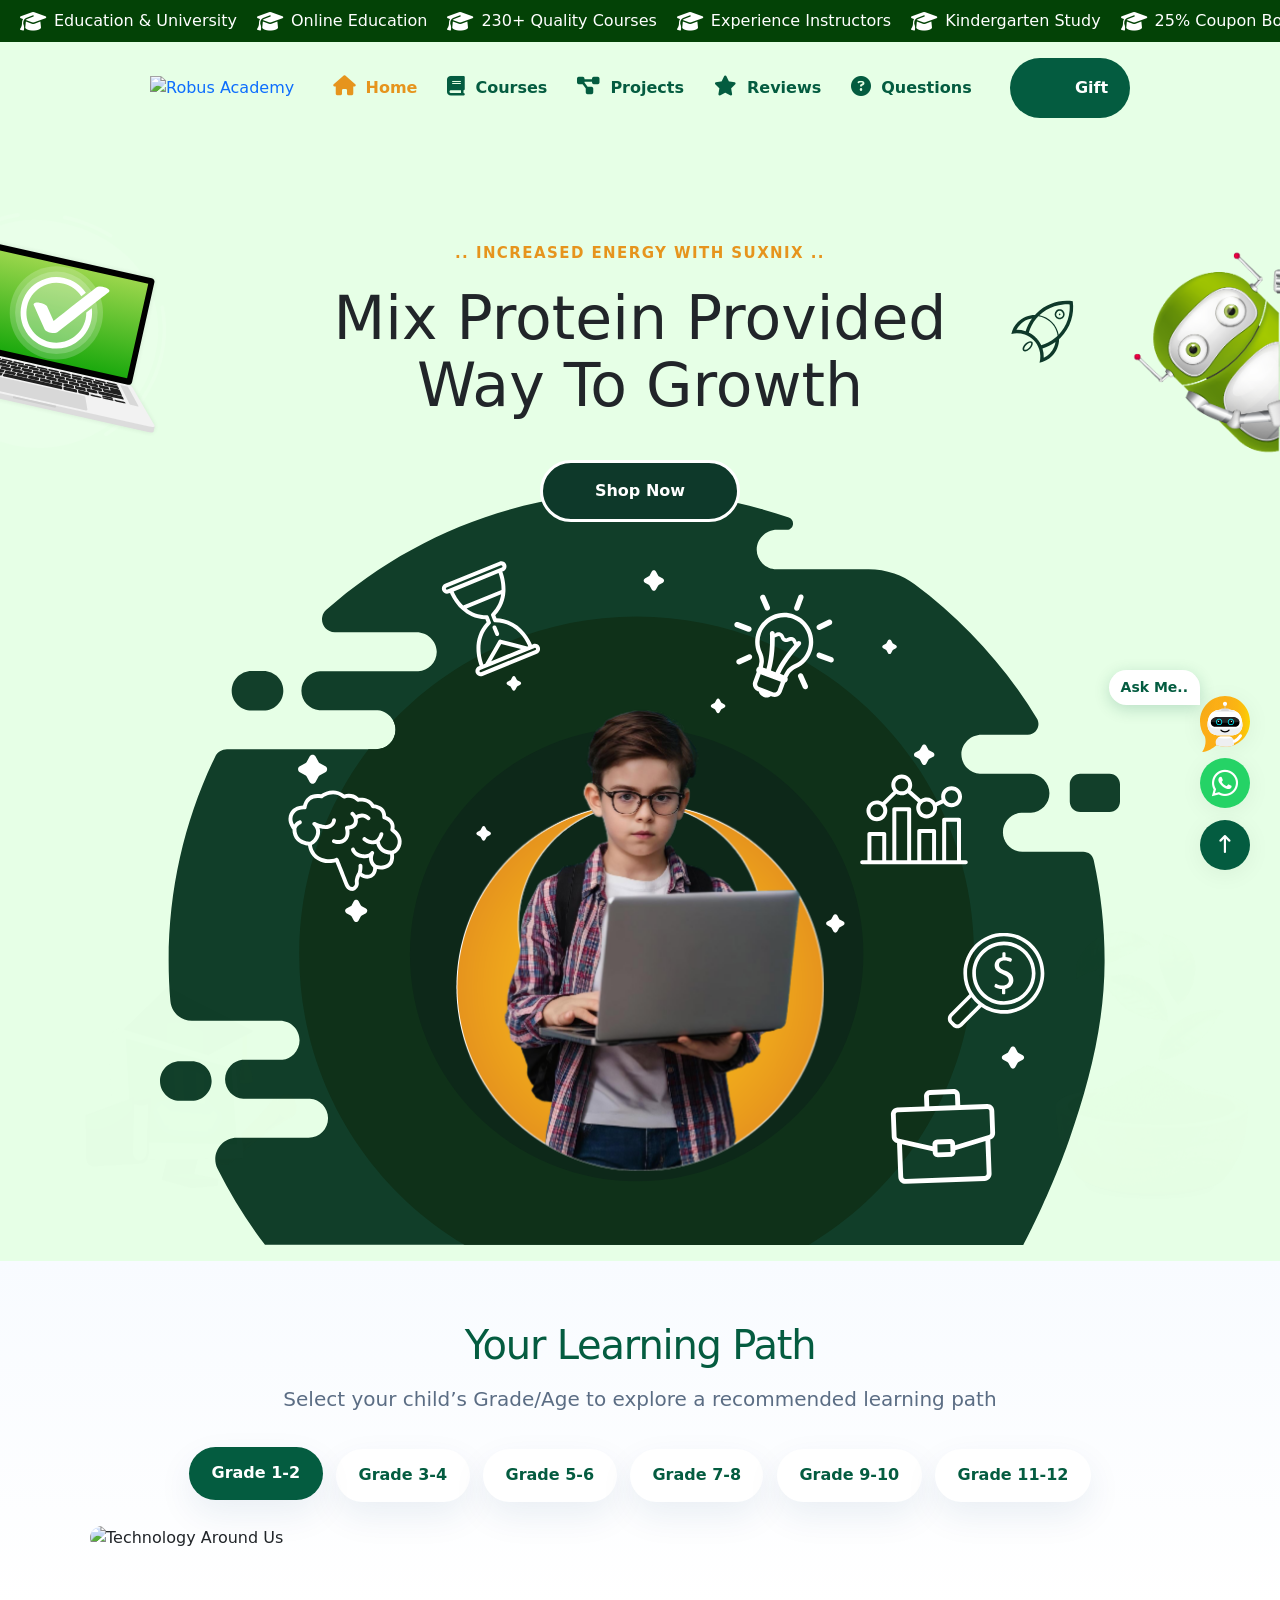
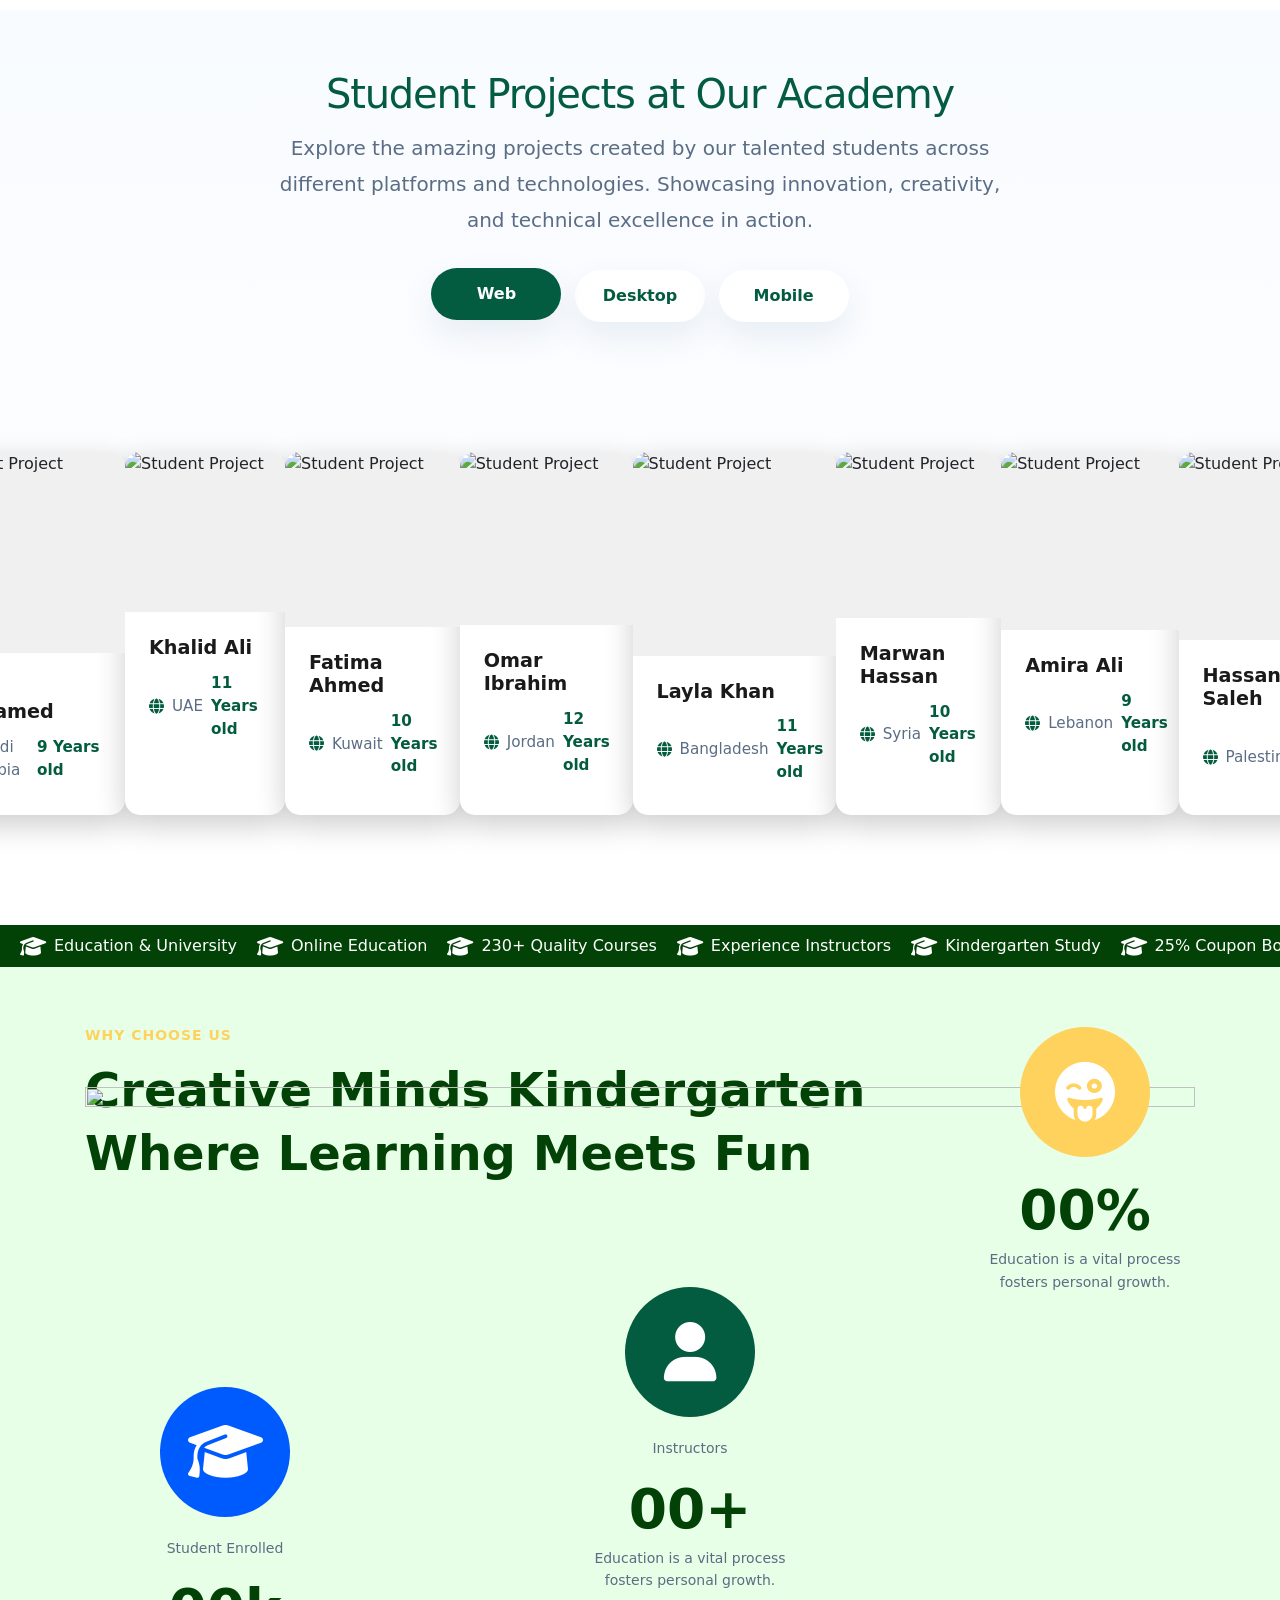
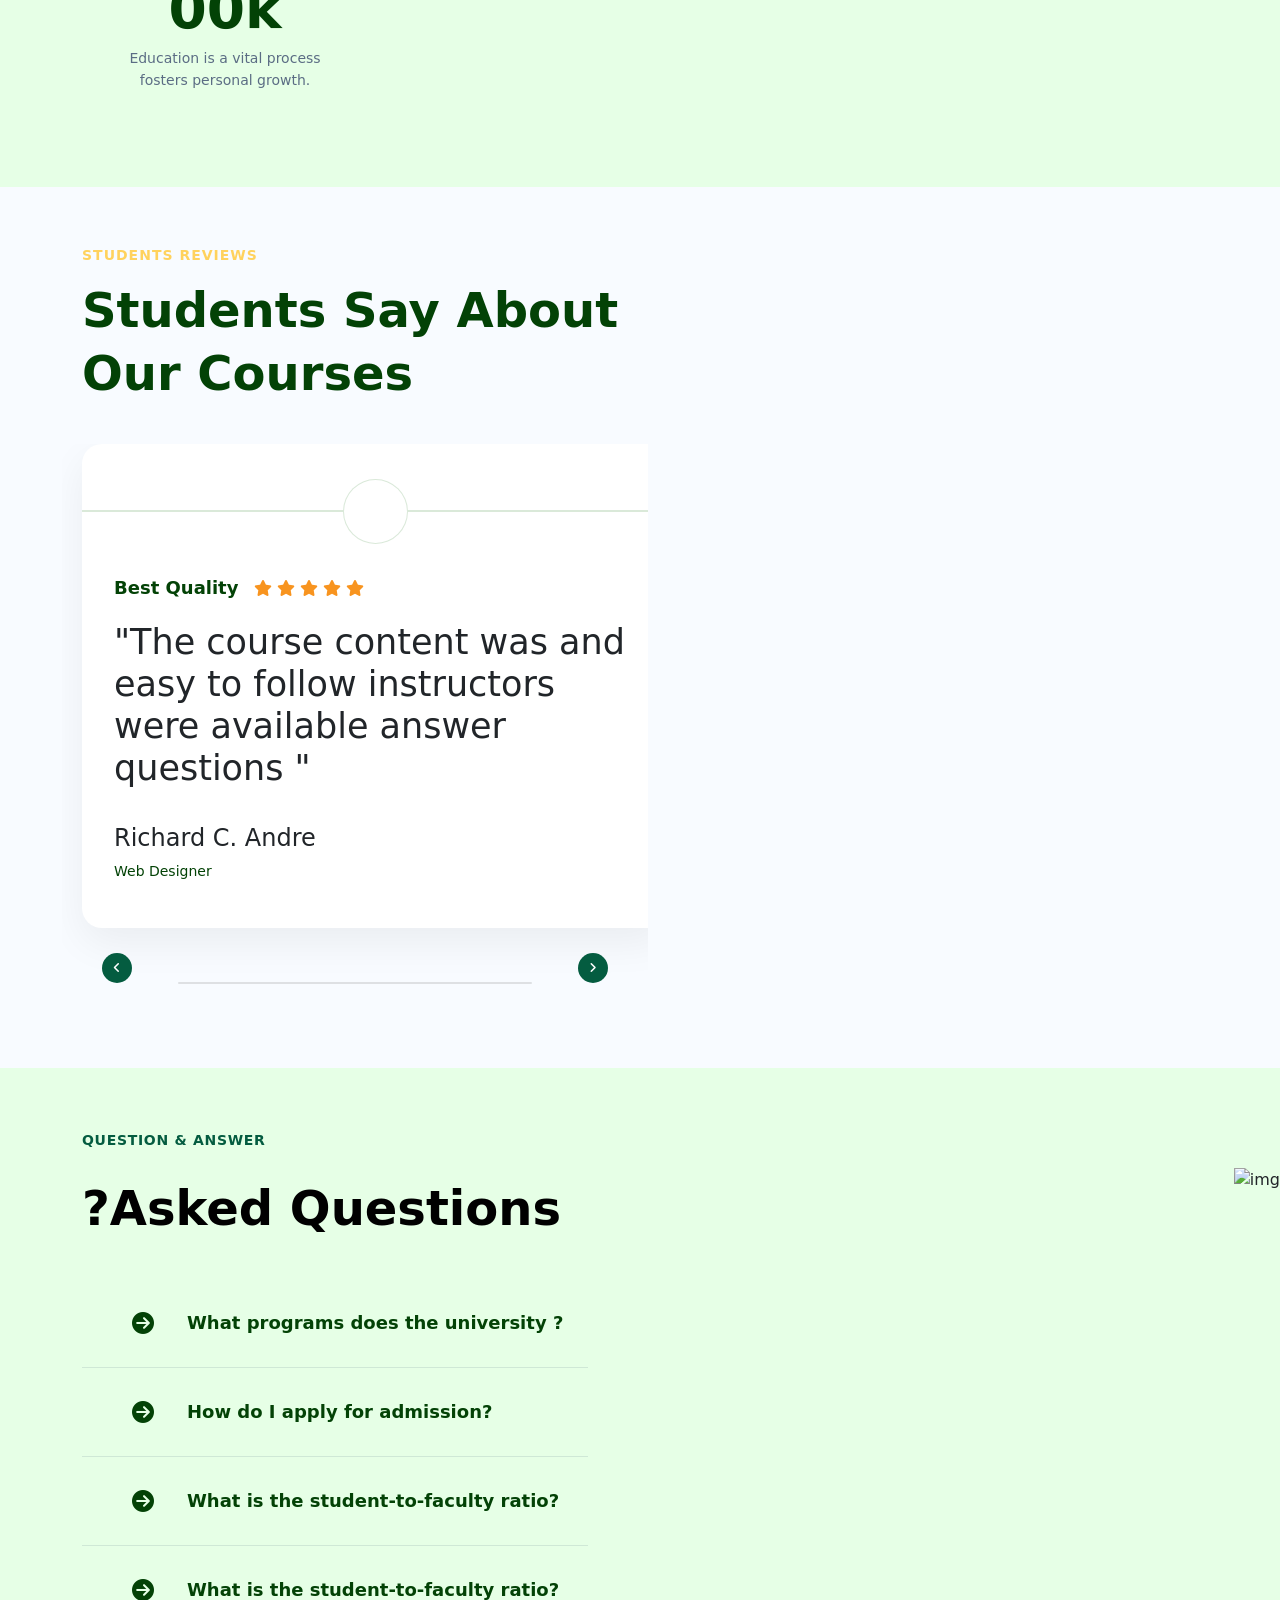
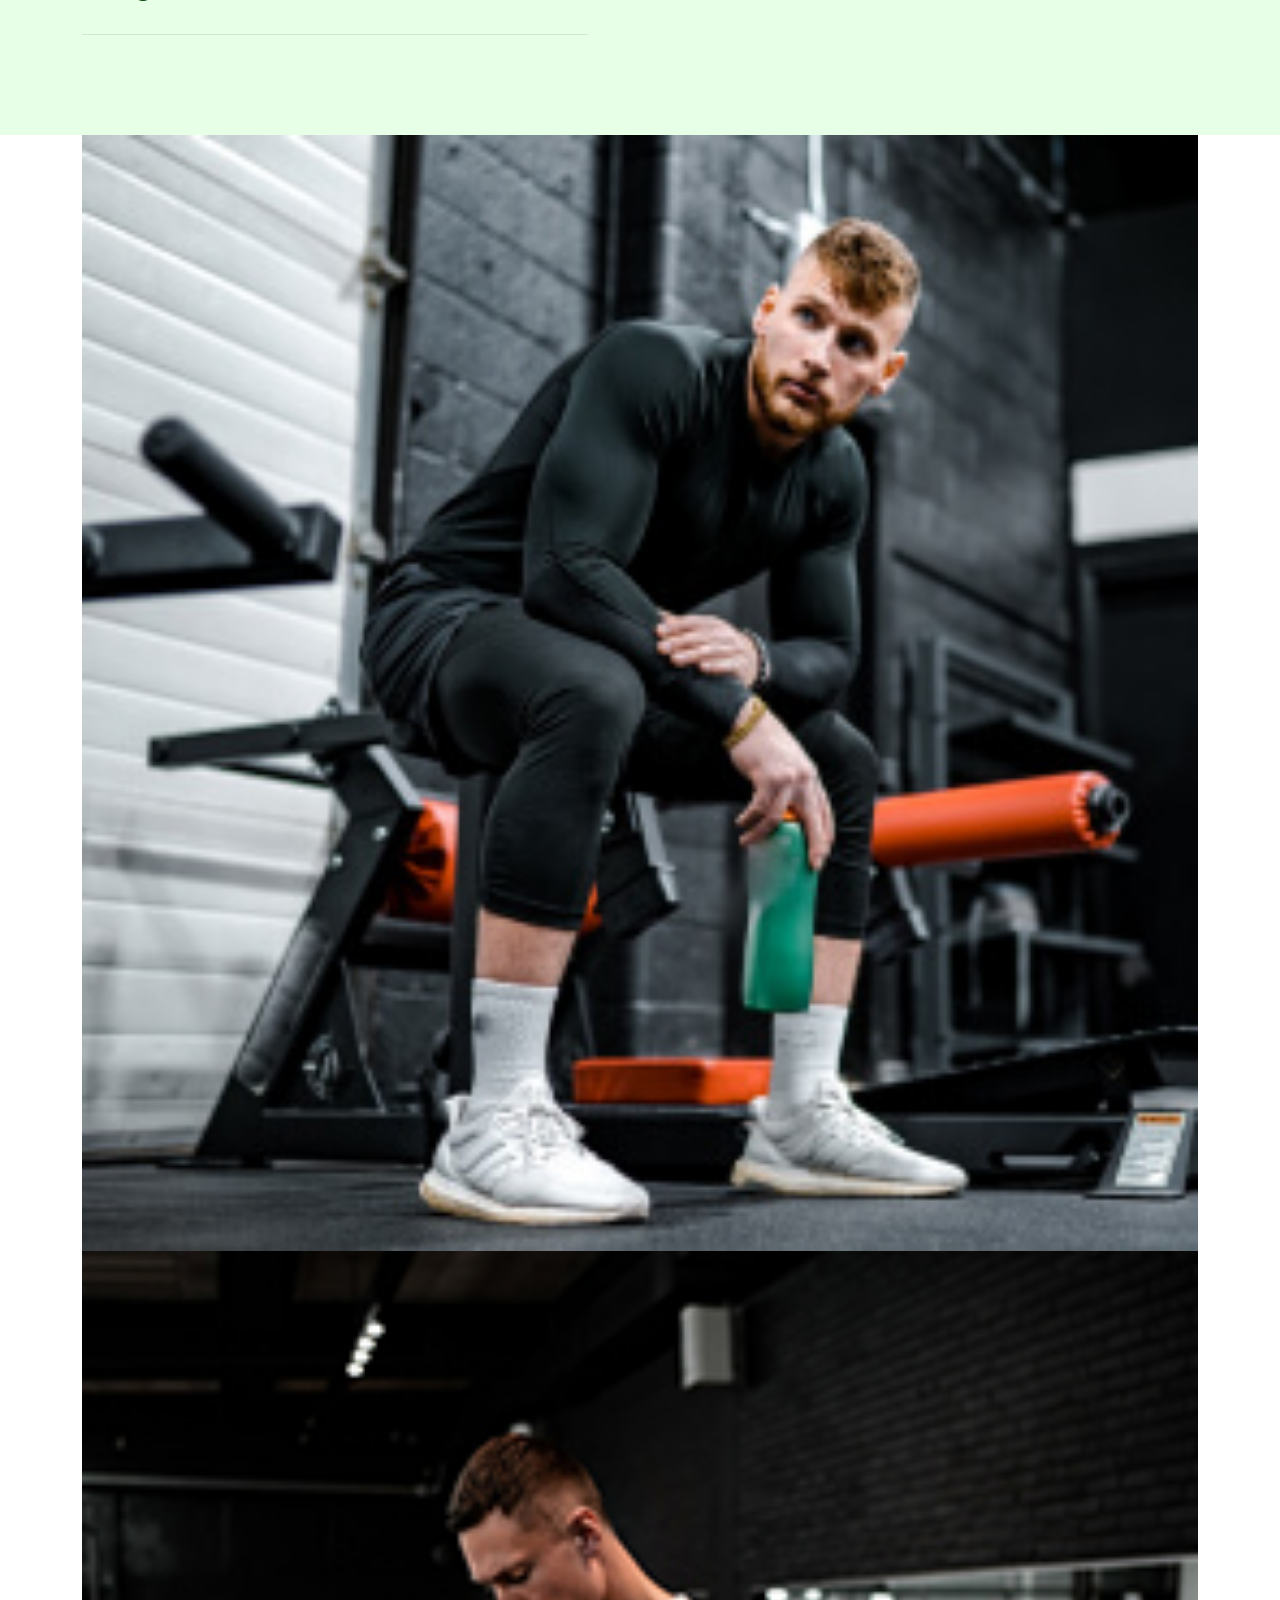
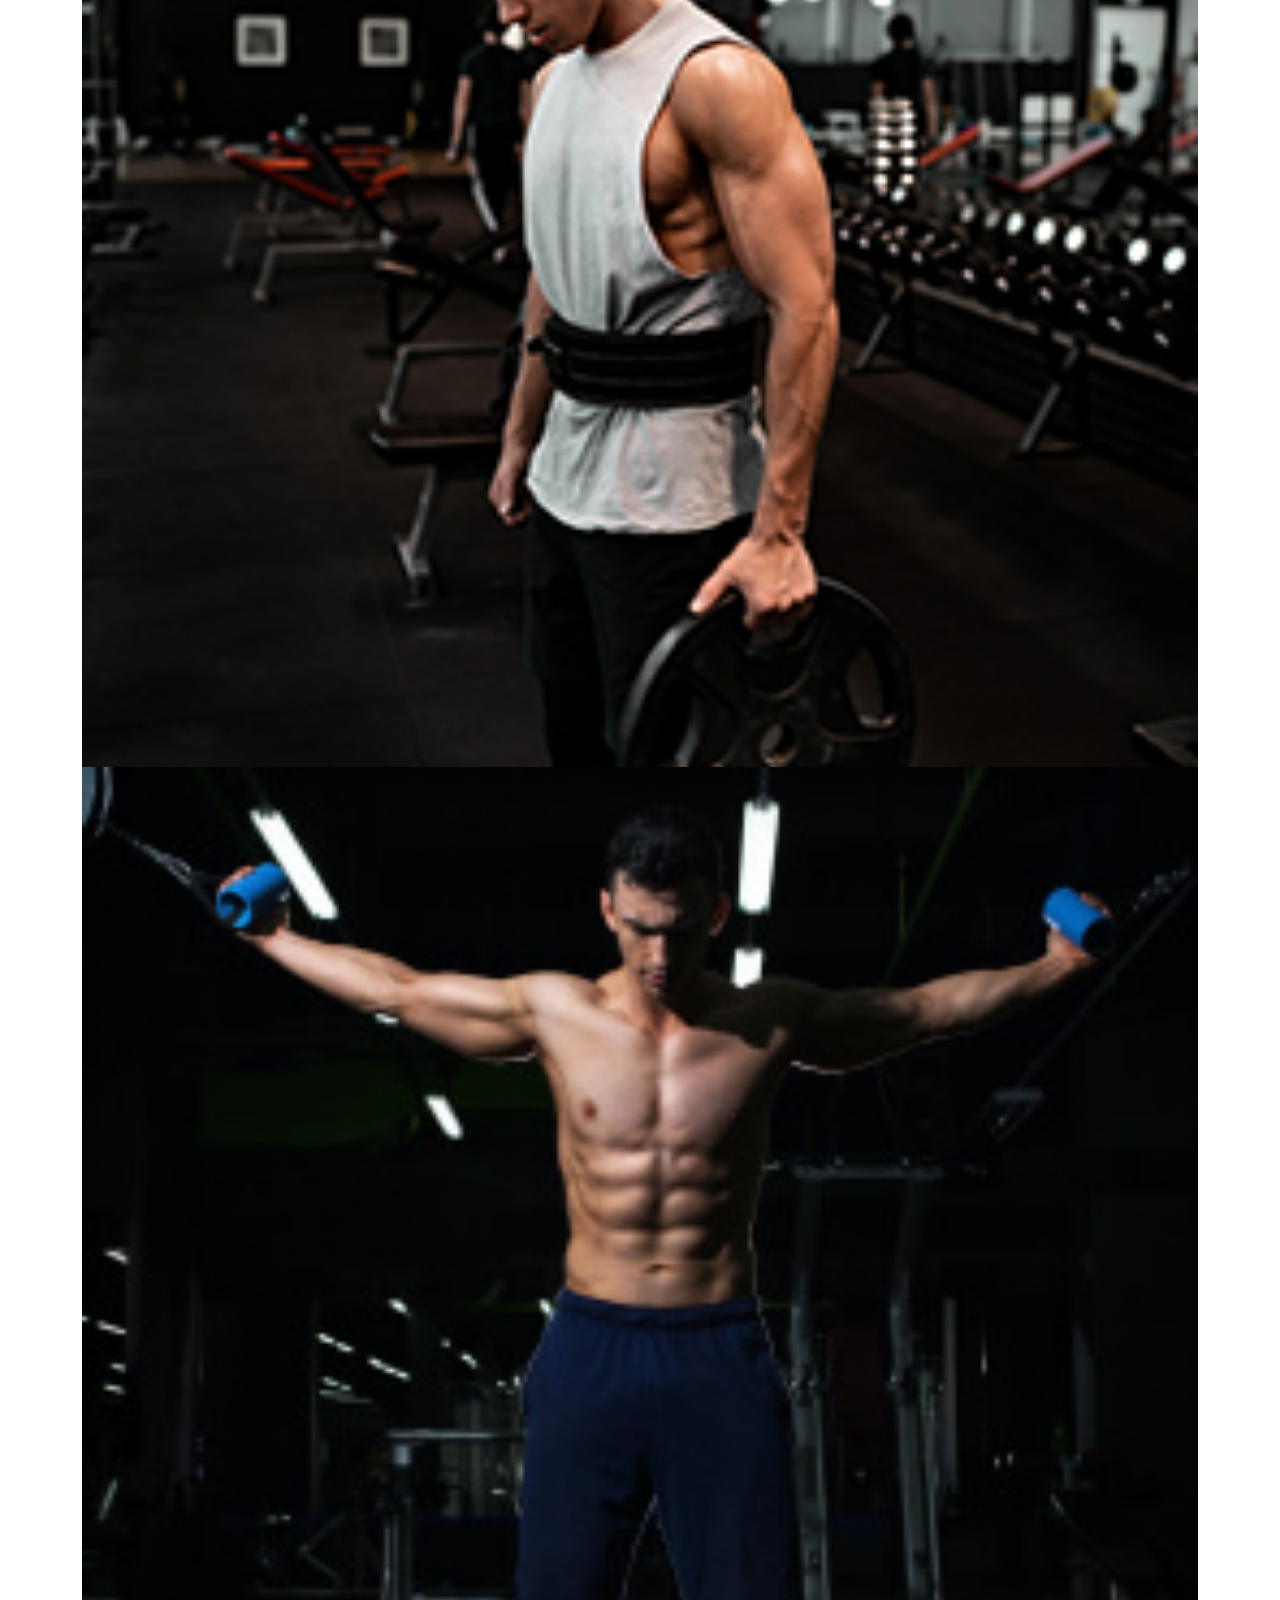
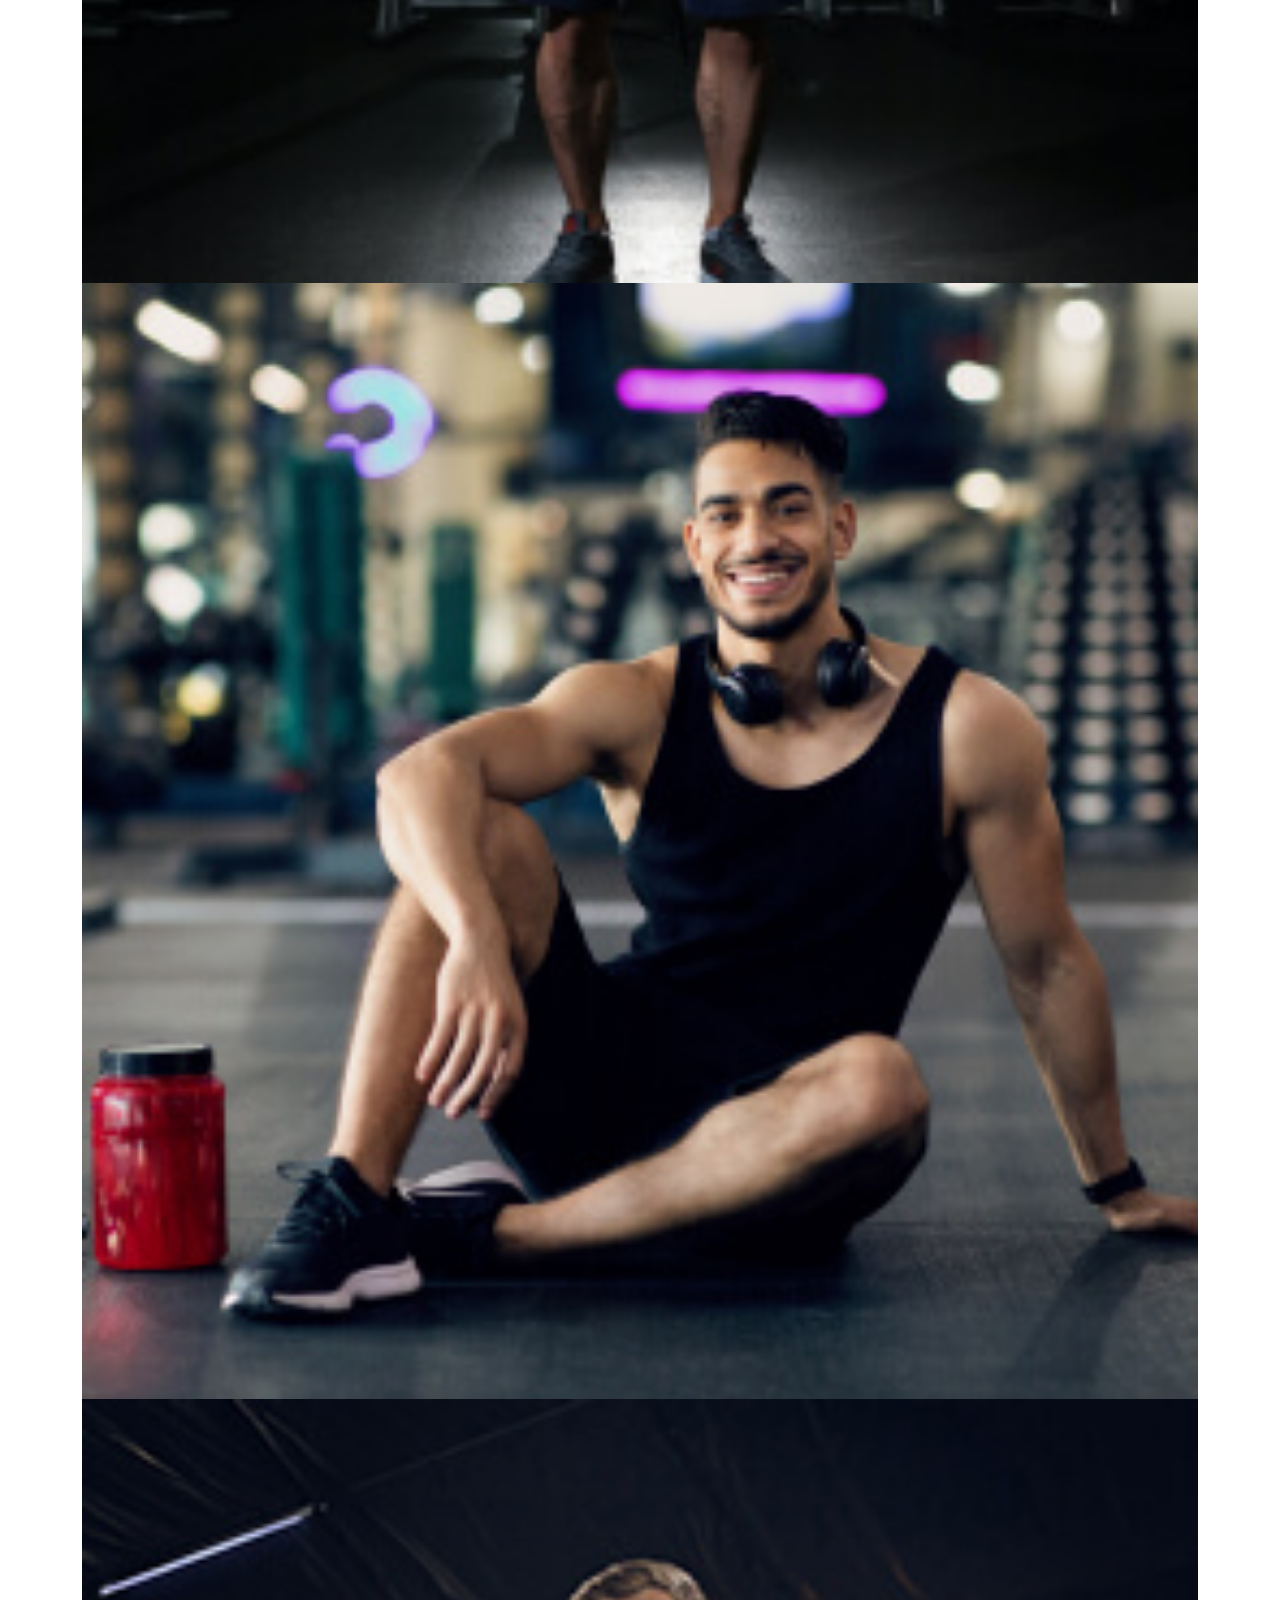
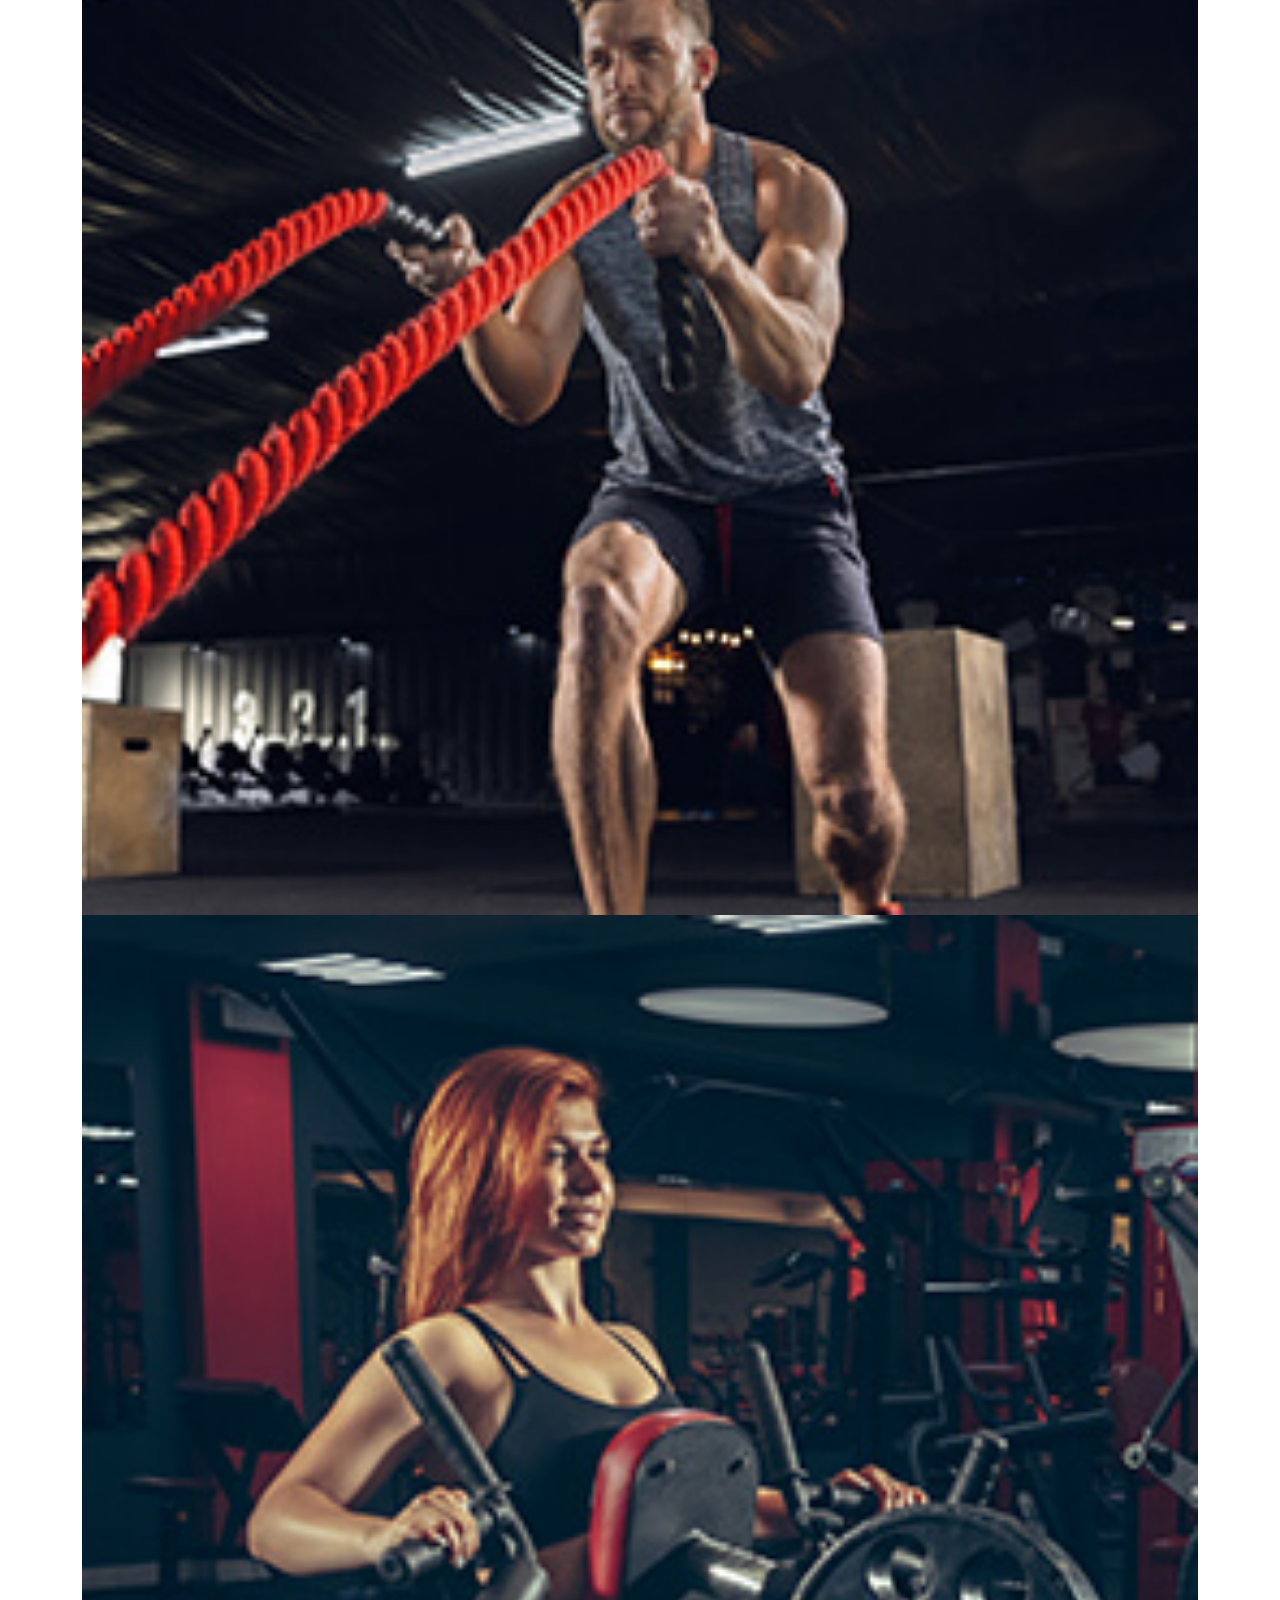
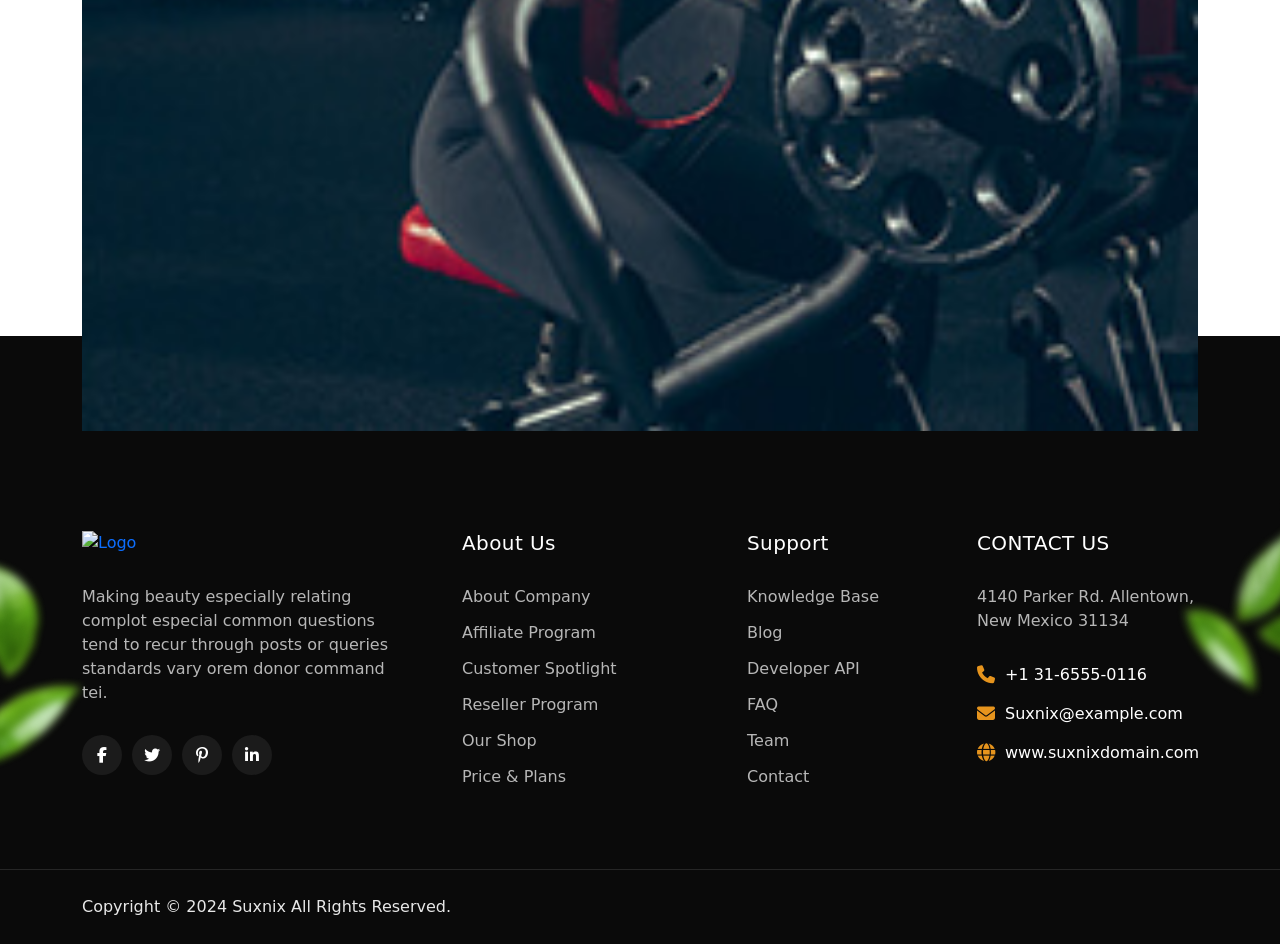
==== commit c6886907: "update banner" ====
--- a/index.html
+++ b/index.html
@@ -6,7 +6,8 @@
     <meta name="viewport" content="width=device-width, initial-scale=1.0, viewport-fit=cover" />
     <title>Robus Academy</title>
 
-    <link href="https://cdn.jsdelivr.net/npm/bootstrap@5.0.2/dist/css/bootstrap.min.css" rel="stylesheet" integrity="sha384-EVSTQN3/azprG1Anm3QDgpJLIm9Nao0Yz1ztcQTwFspd3yD65VohhpuuCOmLASjC" crossorigin="anonymous">
+    <link href="https://cdn.jsdelivr.net/npm/bootstrap@5.0.2/dist/css/bootstrap.min.css" rel="stylesheet"
+        integrity="sha384-EVSTQN3/azprG1Anm3QDgpJLIm9Nao0Yz1ztcQTwFspd3yD65VohhpuuCOmLASjC" crossorigin="anonymous">
 
     <link rel="stylesheet" href="https://cdnjs.cloudflare.com/ajax/libs/font-awesome/6.4.0/css/all.min.css" />
     <!-- <link rel="stylesheet" href="assets/css/validnavs.css"> -->
@@ -31,26 +32,30 @@
             <i class="fas fa-moon"></i>
         </button>
         <button class="fixed-left-btn fixed-left-btn--help" type="button" aria-label="Help">
-            <i class="fas fa-question"></i>
+            <svg xmlns="http://www.w3.org/2000/svg"
+                viewBox="0 0 640 640">
+                <path
+                    d="M192 64C209.7 64 224 78.3 224 96L224 128L352 128C369.7 128 384 142.3 384 160C384 177.7 369.7 192 352 192L342.4 192L334 215.1C317.6 260.3 292.9 301.6 261.8 337.1C276 345.9 290.8 353.7 306.2 360.6L356.6 383L418.8 243C423.9 231.4 435.4 224 448 224C460.6 224 472.1 231.4 477.2 243L605.2 531C612.4 547.2 605.1 566.1 589 573.2C572.9 580.3 553.9 573.1 546.8 557L526.8 512L369.3 512L349.3 557C342.1 573.2 323.2 580.4 307.1 573.2C291 566 283.7 547.1 290.9 531L330.7 441.5L280.3 419.1C257.3 408.9 235.3 396.7 214.5 382.7C193.2 399.9 169.9 414.9 145 427.4L110.3 444.6C94.5 452.5 75.3 446.1 67.4 430.3C59.5 414.5 65.9 395.3 81.7 387.4L116.2 370.1C132.5 361.9 148 352.4 162.6 341.8C148.8 329.1 135.8 315.4 123.7 300.9L113.6 288.7C102.3 275.1 104.1 254.9 117.7 243.6C131.3 232.3 151.5 234.1 162.8 247.7L173 259.9C184.5 273.8 197.1 286.7 210.4 298.6C237.9 268.2 259.6 232.5 273.9 193.2L274.4 192L64.1 192C46.3 192 32 177.7 32 160C32 142.3 46.3 128 64 128L160 128L160 96C160 78.3 174.3 64 192 64zM448 334.8L397.7 448L498.3 448L448 334.8z" />
+            </svg>
         </button>
     </div> -->
 
     <!-- Fixed Buttons Group -->
     <div class="fixed-buttons-group">
+
+
+        <!-- Chat Bot Tooltip -->
+        <div class="chatbot-tooltip" id="chatbotTooltip">
+            <span>Ask Me..</span>
+        </div>
+        <!-- Chat Bot Button -->
+        <button id="chatbot-btn" class="fixed-btn chatbot-btn" aria-label="Chat Bot">
+            <img src="assets/img/chatbot/chatbot1.svg" alt="">
+        </button>
         <!-- WhatsApp Button -->
         <a href="https://wa.me/robusacademy" target="_blank" class="fixed-btn whatsapp-btn" aria-label="WhatsApp">
             <i class="fab fa-whatsapp"></i>
         </a>
-
-        
-        <!-- Chat Bot Button -->
-        <button id="chatbot-btn" class="fixed-btn chatbot-btn" aria-label="Chat Bot" >
-            <img src="assets/img/chatbot/chatbot1.svg" alt="">
-            <!-- Chat Bot Tooltip -->
-            <div class="chatbot-tooltip" id="chatbotTooltip">
-                <span>Ask Me..</span>
-            </div>
-        </button>
 
         <!-- Back To Top -->
         <button id="back-to-top-btn" class="fixed-btn back-top">
@@ -73,7 +78,8 @@
                 <!-- Chat messages will be loaded here by chatbot.js -->
             </div>
             <div class="card-footer text-muted d-flex justify-content-start align-items-center p-3">
-                <input type="number" class="form-control form-control-lg" placeholder="Type choose number..." id="chatInput">
+                <input type="number" class="form-control form-control-lg" placeholder="Type choose number..."
+                    id="chatInput">
                 <a class="ms-3" href="#!"><i class="fas fa-paper-plane"></i></a>
             </div>
         </div>
@@ -84,26 +90,29 @@
             <a href="#"><img src="assets/img/logo/logo 1.png" class="logo" alt="Robus Academy" width="160"></a>
         </div>
         <div class="nav-links">
-            <a href="#home" class="active">Home</a>
-            <a href="#courses">Courses</a>
-            <a href="#projects">Projects</a>
-            <a href="#reviews">Reviews</a>
-            <a href="#questions">Questions</a>
+            <a href="#home" class="active"><i class="fas fa-home"></i><span>Home</span></a>
+            <a href="#courses"><i class="fas fa-book"></i><span>Courses</span></a>
+            <a href="#projects"><i class="fas fa-project-diagram"></i><span>Projects</span></a>
+            <a href="#reviews"><i class="fas fa-star"></i><span>Reviews</span></a>
+            <a href="#questions"><i class="fas fa-question-circle"></i><span>Questions</span></a>
+        </div>
+        <div>
+            <button class="top-nav-button"><img src="assets/img/navbar/Gift.svg" alt="" width="40%"> <span>Gift</span></button>
         </div>
     </nav>
 
     <nav class="top-nav-mobile hidden" id="TopNavMobile">
         <div class="brand">
-            <a href="#"><img src="assets/img/logo/logo 1.png" class="logo" alt="Robus Academy" width="160"></a>
-            <button class="top-nav-mobile-box-button"><img src="assets/img/navbar/gift.svg" alt="" width="70%"></button>
+            <a href="#"><img src="assets/img/logo/logo 1.png" class="logo" alt="Robus Academy" width="120"></a>
+            <button class="top-nav-mobile-button"><img src="assets/img/navbar/Gift.svg" alt="" width="90%"></button>
         </div>
     </nav>
+
 
     <a href="https://wa.me/robusacademy" class="tab whatsapp-tab" id="TabContactBottom" target="_blank">
         <div class="whatsapp-tab-circle">
             <i class="fab fa-whatsapp"></i>
         </div>
-        <span>WhatsApp</span>
     </a>
     <nav class="bottom-nav" id="BottomNav">
         <a href="#home" class="tab active" id="TabHomeBottom">
@@ -114,7 +123,10 @@
             <i class="fas fa-book"></i>
             <span>Courses</span>
         </a>
-        <span class="tab"></span>
+        <a href="https://wa.me/robusacademy" class="tab" id="TabContactBottom" target="_blank">
+            <i class="fas fa-whatsapp"></i>
+            <span>WhatsApp</span>
+        </a>
         <a href="#reviews" class="tab" id="TabReviewsBottom">
             <i class="fas fa-star"></i>
             <span>Reviews</span>
@@ -188,27 +200,71 @@
     <div class="menu-backdrop"></div>
     <!-- End Mobile Menu -->
 
+    <!-- Marquee Section Start -->
+    <div class="marquee-section style-header">
+        <div class="mycustom-marque header-marque theme-green-bg">
+            <div class="scrolling-wrap">
+                <div class="comm">
+                    <div></div>
+                    <div class="cmn-textslide"><i class="fas fa-graduation-cap"></i> Education & University</div>
+                    <div class="cmn-textslide"><i class="fas fa-graduation-cap"></i> Online Education</div>
+                    <div class="cmn-textslide"><i class="fas fa-graduation-cap"></i> 230+ Quality Courses</div>
+                    <div class="cmn-textslide"><i class="fas fa-graduation-cap"></i> Experience Instructors</div>
+                    <div class="cmn-textslide"><i class="fas fa-graduation-cap"></i> Kindergarten Study</div>
+                    <div class="cmn-textslide"><i class="fas fa-graduation-cap"></i> 25% Coupon Bonus</div>
+                    <div class="cmn-textslide"><i class="fas fa-graduation-cap"></i> 25% Extra Coupon Bonus</div>
+                </div>
+                <div class="comm">
+                    <div></div>
+                    <div class="cmn-textslide"><i class="fas fa-graduation-cap"></i> Education & University</div>
+                    <div class="cmn-textslide"><i class="fas fa-graduation-cap"></i> Online Education</div>
+                    <div class="cmn-textslide"><i class="fas fa-graduation-cap"></i> 230+ Quality Courses</div>
+                    <div class="cmn-textslide"><i class="fas fa-graduation-cap"></i> Experience Instructors</div>
+                    <div class="cmn-textslide"><i class="fas fa-graduation-cap"></i> Kindergarten Study</div>
+                    <div class="cmn-textslide"><i class="fas fa-graduation-cap"></i> 25% Coupon Bonus</div>
+                    <div class="cmn-textslide"><i class="fas fa-graduation-cap"></i> 25% Extra Coupon Bonus</div>
+                </div>
+                <div class="comm">
+                    <div></div>
+                    <div class="cmn-textslide"><i class="fas fa-graduation-cap"></i> Education & University</div>
+                    <div class="cmn-textslide"><i class="fas fa-graduation-cap"></i> Online Education</div>
+                    <div class="cmn-textslide"><i class="fas fa-graduation-cap"></i> 230+ Quality Courses</div>
+                    <div class="cmn-textslide"><i class="fas fa-graduation-cap"></i> Experience Instructors</div>
+                    <div class="cmn-textslide"><i class="fas fa-graduation-cap"></i> Kindergarten Study</div>
+                    <div class="cmn-textslide"><i class="fas fa-graduation-cap"></i> 25% Coupon Bonus</div>
+                    <div class="cmn-textslide"><i class="fas fa-graduation-cap"></i> 25% Extra Coupon Bonus</div>
+                </div>
+            </div>
+        </div>
+    </div>
+    <!-- Marquee Section End -->
+
     <div class="hero">
-        <!-- banner-area -->
-        <section id="home" class="banner-area">
-
-            <div class="container nav-box">
+        <!-- banner-section -->
+        <section id="home" class="banner-section">
+
+            <div class="nav-box">
                 <div class="brand">
-                    <a href="#"><img src="assets/img/logo/logo 1.png" class="logo" alt="Robus Academy" width="160"
-                            height="61px !important"></a>
+                    <a href="#"><img src="assets/img/logo/logo 1.png" class="logo" alt="Robus Academy" width="160"></a>
                 </div>
                 <div class="nav-links">
-                    <a href="#home" class="active">Home</a>
-                    <a href="#courses">Courses</a>
-                    <a href="#projects">Projects</a>
-                    <a href="#reviews">Reviews</a>
-                    <a href="#questions">Questions</a>
-                </div>
-            </div>
+                    <a href="#home" class="active"><i class="fas fa-home"></i><span>Home</span></a>
+                    <a href="#courses"><i class="fas fa-book"></i><span>Courses</span></a>
+                    <a href="#projects"><i class="fas fa-project-diagram"></i><span>Projects</span></a>
+                    <a href="#reviews"><i class="fas fa-star"></i><span>Reviews</span></a>
+                    <a href="#questions"><i class="fas fa-question-circle"></i><span>Questions</span></a>
+                </div>
+                <div>
+                    <button class="top-nav-box-button"><img src="assets/img/navbar/Gift.svg" alt="" width="40%">
+                        <span>Gift</span></button>
+                </div>
+            </div>
+
             <nav class="top-nav-mobile-box hidden" id="TopNavMobileBox">
                 <div class="brand">
-                    <a href="#"><img src="assets/img/logo/logo 1.png" class="logo" alt="Robus Academy" width="160"></a>
-                    <button class="top-nav-mobile-box-button"><img src="assets/img/navbar/gift.svg" alt="" width="70%"></button>
+                    <a href="#"><img src="assets/img/logo/logo 1.png" class="logo" alt="Robus Academy" width="120"></a>
+                    <button class="top-nav-mobile-box-button"><img src="assets/img/navbar/Gift.svg" alt=""
+                            width="90%"></button>
                 </div>
             </nav>
 
@@ -225,15 +281,15 @@
                 <div class="row">
                     <div class="col-12">
                         <div class="banner-images text-center">
-                            <img src="assets/img/banner/banner_img.png" alt="img" class="main-img">
-                            <img src="assets/img/banner/banner_round_bg.png" alt="img" class="bg-shape">
+                            <img src="assets/img/banner/banner_boy.png" alt="img" class="main-img">
+                            <img src="assets/img/banner/banner-background.svg" alt="img" class="bg-shape">
                         </div>
                     </div>
                 </div>
             </div>
             <div class="banner-shape one">
-                <img src="assets/img/banner/laptop.svg" alt="shape" class="wow bannerFadeInLeft"
-                    data-wow-delay=".2s" data-wow-duration="2s"
+                <img src="assets/img/banner/laptop.svg" alt="shape" class="wow bannerFadeInLeft" data-wow-delay=".2s"
+                    data-wow-duration="2s"
                     style="visibility: visible; animation-duration: 2s; animation-delay: 0.2s; animation-name: bannerFadeInLeft;">
             </div>
             <div class="banner-shape two">
@@ -242,7 +298,7 @@
                     style="visibility: visible; animation-duration: 2s; animation-delay: 0.2s; animation-name: bannerFadeInRight;">
             </div>
             <div class="banner-shape three">
-                <img src="assets/img/banner/banner_shape03.png" alt="shape" class="wow bannerFadeInDown"
+                <img src="assets/img/banner/computer.svg" alt="shape" class="wow bannerFadeInDown"
                     data-wow-delay=".2s" data-wow-duration="2s"
                     style="visibility: visible; animation-duration: 2s; animation-delay: 0.2s; animation-name: bannerFadeInDown;">
             </div>
@@ -251,8 +307,13 @@
                     data-wow-delay=".2s" data-wow-duration="2s"
                     style="visibility: visible; animation-duration: 2s; animation-delay: 0.2s; animation-name: bannerFadeInDown;">
             </div>
+
+
+            <div class="floating-shape shape1">
+                <img src="assets/img/shapes/accelerate-svgrepo-com.svg" alt="shape">
+            </div>
         </section>
-        <!-- banner-area-end -->
+        <!-- banner-section-end -->
 
         <section id="courses" class="courses-section section-padding">
             <div class="container">
@@ -720,6 +781,106 @@
                 </div>
             </div>
         </section>
+
+        <!-- Marquee Section Start -->
+        <div class="marquee-section style-header">
+            <div class="mycustom-marque header-marque theme-green-bg">
+                <div class="scrolling-wrap">
+                    <div class="comm">
+                        <div></div>
+                        <div class="cmn-textslide"><i class="fas fa-graduation-cap"></i> Education & University</div>
+                        <div class="cmn-textslide"><i class="fas fa-graduation-cap"></i> Online Education</div>
+                        <div class="cmn-textslide"><i class="fas fa-graduation-cap"></i> 230+ Quality Courses</div>
+                        <div class="cmn-textslide"><i class="fas fa-graduation-cap"></i> Experience Instructors</div>
+                        <div class="cmn-textslide"><i class="fas fa-graduation-cap"></i> Kindergarten Study</div>
+                        <div class="cmn-textslide"><i class="fas fa-graduation-cap"></i> 25% Coupon Bonus</div>
+                        <div class="cmn-textslide"><i class="fas fa-graduation-cap"></i> 25% Extra Coupon Bonus</div>
+                    </div>
+                    <div class="comm">
+                        <div></div>
+                        <div class="cmn-textslide"><i class="fas fa-graduation-cap"></i> Education & University</div>
+                        <div class="cmn-textslide"><i class="fas fa-graduation-cap"></i> Online Education</div>
+                        <div class="cmn-textslide"><i class="fas fa-graduation-cap"></i> 230+ Quality Courses</div>
+                        <div class="cmn-textslide"><i class="fas fa-graduation-cap"></i> Experience Instructors</div>
+                        <div class="cmn-textslide"><i class="fas fa-graduation-cap"></i> Kindergarten Study</div>
+                        <div class="cmn-textslide"><i class="fas fa-graduation-cap"></i> 25% Coupon Bonus</div>
+                        <div class="cmn-textslide"><i class="fas fa-graduation-cap"></i> 25% Extra Coupon Bonus</div>
+                    </div>
+                    <div class="comm">
+                        <div></div>
+                        <div class="cmn-textslide"><i class="fas fa-graduation-cap"></i> Education & University</div>
+                        <div class="cmn-textslide"><i class="fas fa-graduation-cap"></i> Online Education</div>
+                        <div class="cmn-textslide"><i class="fas fa-graduation-cap"></i> 230+ Quality Courses</div>
+                        <div class="cmn-textslide"><i class="fas fa-graduation-cap"></i> Experience Instructors</div>
+                        <div class="cmn-textslide"><i class="fas fa-graduation-cap"></i> Kindergarten Study</div>
+                        <div class="cmn-textslide"><i class="fas fa-graduation-cap"></i> 25% Coupon Bonus</div>
+                        <div class="cmn-textslide"><i class="fas fa-graduation-cap"></i> 25% Extra Coupon Bonus</div>
+                    </div>
+                </div>
+            </div>
+        </div>
+        <!-- Marquee Section End -->
+
+        <!-- Choose Us Section Start -->
+        <section class="choose-us-section fix section-padding">
+            <div class="container">
+                <div class="main-choose-us-wrapper">
+                    <div class="line-shape">
+                        <img src="assets/img/line-shape.png" alt="">
+                    </div>
+                    <div class="section-title">
+                        <h6 class="wow fadeInUp">
+                            Why Choose Us
+                        </h6>
+                        <h2 class="wow fadeInUp" data-wow-delay=".3s">
+                            Creative Minds Kindergarten <br>Where Learning Meets Fun
+                        </h2>
+                    </div>
+
+
+
+                    <div class="icon-items icon-item-1 wow fadeInUp" data-wow-delay=".3s">
+                        <div class="icon">
+                            <i class="flaticon-satisfaction"></i>
+                        </div>
+                        <div class="content">
+                            <h2><span class="odometer" data-count="99">00</span>%</h2>
+                            <p>
+                                Education is a vital process
+                                fosters personal growth.
+                            </p>
+                        </div>
+                    </div>
+                    <div class="icon-items icon-item-2 wow fadeInUp" data-wow-delay=".5s">
+                        <div class="icon">
+                            <i class="flaticon-instructor"></i>
+                        </div>
+                        <div class="content">
+                            <p>Instructors</p>
+                            <h2><span class="odometer" data-count="250">00</span>+</h2>
+                            <p>
+                                Education is a vital process
+                                fosters personal growth.
+                            </p>
+                        </div>
+                    </div>
+                    <div class="icon-items icon-item-3 wow fadeInUp" data-wow-delay=".3s">
+                        <div class="icon">
+                            <i class="flaticon-graduation"></i>
+                        </div>
+                        <div class="content">
+                            <p>Student Enrolled</p>
+                            <h2><span class="odometer" data-count="48.5">00</span>k</h2>
+                            <p>
+                                Education is a vital process
+                                fosters personal growth.
+                            </p>
+                        </div>
+                    </div>
+                </div>
+            </div>
+        </section>
+        <!-- Choose Us Section End -->
 
         <section id="reviews" class="review-section fix section-padding">
             <div class="container">
@@ -742,7 +903,7 @@
                                             <div class="content">
                                                 <div class="icon-top">
                                                     <div class="icon">
-                                                        <i class="fas fa-quote-left"></i>
+                                                        <img src="assets/img/reviews/quote.svg" alt="" width="40" style="margin-bottom: 10px;">
                                                     </div>
                                                 </div>
                                                 <div class="star">
@@ -768,7 +929,7 @@
                                             <div class="content">
                                                 <div class="icon-top">
                                                     <div class="icon">
-                                                        <i class="fas fa-quote-left"></i>
+                                                        <img src="assets/img/reviews/quote.svg" alt="" width="40" style="margin-bottom: 10px;">
                                                     </div>
                                                 </div>
                                                 <div class="star">
@@ -794,7 +955,7 @@
                                             <div class="content">
                                                 <div class="icon-top">
                                                     <div class="icon">
-                                                        <i class="fas fa-quote-left"></i>
+                                                        <img src="assets/img/reviews/quote.svg" alt="" width="40" style="margin-bottom: 10px;">
                                                     </div>
                                                 </div>
                                                 <div class="star">
@@ -820,7 +981,7 @@
                                             <div class="content">
                                                 <div class="icon-top">
                                                     <div class="icon">
-                                                        <i class="fas fa-quote-left"></i>
+                                                        <img src="assets/img/reviews/quote.svg" alt="" width="40" style="margin-bottom: 10px;">
                                                     </div>
                                                 </div>
                                                 <div class="star">
@@ -846,7 +1007,7 @@
                                             <div class="content">
                                                 <div class="icon-top">
                                                     <div class="icon">
-                                                        <i class="fas fa-quote-left"></i>
+                                                        <img src="assets/img/reviews/quote.svg" alt="" width="40" style="margin-bottom: 10px;">
                                                     </div>
                                                 </div>
                                                 <div class="star">
@@ -1023,7 +1184,6 @@
     </div>
 
 
-
     <footer class="footer-area">
         <div class="footer-instagram">
             <div class="container">
@@ -1168,8 +1328,6 @@
         </div>
     </footer>
 
-
-
     <!-- Lightbox Modal -->
     <div class="lightbox-modal" id="lightboxModal">
         <div class="lightbox-backdrop" id="lightboxBackdrop"></div>
@@ -1193,7 +1351,7 @@
     </div>
 
 
-    
+
     <script src="https://cdn.jsdelivr.net/npm/bootstrap@5.3.8/dist/js/bootstrap.bundle.min.js"
         integrity="sha384-FKyoEForCGlyvwx9Hj09JcYn3nv7wiPVlz7YYwJrWVcXK/BmnVDxM+D2scQbITxI"
         crossorigin="anonymous"></script>
--- a/assets/css/main.css
+++ b/assets/css/main.css
@@ -8,8 +8,8 @@
     --theme-green-4: #57c7a3;
     --theme-gold: #e6941d;
     --theme-gold-2: #fec819;
-    /* --theme-blue: #005bff;
-    --theme-blue-2: #553cdf; */
+    --theme-blue: #005bff;
+    --theme-blue-2: #553cdf;
     --theme-yellow: #ffd25d;
     --theme-yellow-2: #f69b17;
     --theme-yellow-3: #fdc500;
@@ -270,7 +270,7 @@
 .chatbot-btn img {
     width: 120%;
     height: auto;
-    transform: translateY(3px); 
+    transform: translateY(3px);
 }
 
 /* Chatbot Tooltip Styling */
@@ -279,7 +279,7 @@
     align-items: center;
     justify-content: center;
     position: absolute;
-    bottom: 100px;
+    bottom: 165px;
     right: 50px;
     background-color: var(--white);
     color: var(--theme-green);
@@ -296,18 +296,8 @@
     transition: all 0.3s ease;
     z-index: 1000;
     white-space: nowrap;
-    /* border: 2px solid var(--theme-green); */
-}
-
-/* .chatbot-tooltip::after {
-    content: "";
-    position: absolute;
-    top: 100%;
-    right: 00px;
-    border-width: 6px;
-    border-style: solid;
-    border-color: var(--white) transparent transparent transparent;
-} */
+}
+
 
 .chatbot-tooltip.show {
     opacity: 1;
@@ -326,9 +316,9 @@
         /* right: 50%; */
         /* margin-right: -150px; */
     }
-    
+
     .chatbot-tooltip.show {
-        transform:scale(1);
+        transform: scale(1);
     }
 }
 
@@ -521,22 +511,40 @@
 .nav-box {
     display: flex;
     position: absolute;
-    top: 20px;
-    left: 50%;
-    transform: translateX(-50%);
-    width: calc(100% - 64px);
-    max-width: 1200px;
+    top: 0;
+    left: 0;
+    width: 100%;
+    /* max-width: 1200px; */
     z-index: 9997;
-    background: linear-gradient(180deg,
-            rgba(255, 255, 255, 1) 0%,
-            rgba(255, 255, 255, 0.3) 100%);
-    backdrop-filter: blur(14px);
-    border-radius: 16px;
-    border: 1px solid rgba(255, 255, 255, 0.5);
-    box-shadow: 0 18px 40px rgba(0, 0, 0, 0.08);
-    padding: 16px 32px;
+    background: transparent;
+    padding: 16px 200px;
     align-items: center;
     justify-content: space-between;
+}
+
+
+@media (min-width: 900px) {
+    .nav-box {
+        padding: 16px 40px;
+    }
+}
+
+@media (min-width: 1024px) {
+    .nav-box {
+        padding: 16px 60px;
+    }
+}
+
+@media (min-width: 1200px) {
+    .nav-box {
+        padding: 16px 150px;
+    }
+}
+
+@media (min-width: 1500px) {
+    .nav-box {
+        padding: 16px 200px;
+    }
 }
 
 .nav-box.hidden {
@@ -563,6 +571,7 @@
     width: 100%;
     padding: 18px 24px;
     background: rgba(255, 255, 255, 0.94);
+    backdrop-filter: blur(2px);
     align-items: center;
     justify-content: space-between;
     box-shadow: 0 18px 40px rgba(0, 0, 0, 0.08);
@@ -593,13 +602,7 @@
     transform: none;
     max-width: none;
     padding: 16px 20px;
-    background: linear-gradient(180deg,
-            rgba(255, 255, 255, 1) 0%,
-            rgba(255, 255, 255, 0.3) 100%);
-    backdrop-filter: blur(14px);
-    border: 1px solid rgba(255, 255, 255, 0.5);
-    border-radius: 0 0 16px 16px;
-    box-shadow: 0 18px 40px rgba(0, 0, 0, 0.08);
+
 }
 
 .top-nav-mobile-box.hidden {
@@ -615,10 +618,10 @@
     gap: 16px;
 }
 
+.top-nav-button,
+.top-nav-box-button,
 .top-nav-mobile-button,
 .top-nav-mobile-box-button {
-    width: 60px;
-    height: 60px;
     border: none;
     border-radius: 50%;
     background: var(--theme-green);
@@ -637,6 +640,12 @@
     z-index: 21000;
 }
 
+.top-nav-mobile-button,
+.top-nav-mobile-box-button {
+    width: 50px;
+    height: 50px;
+}
+
 .top-nav-mobile-button:hover,
 .top-nav-mobile-box-button:hover {
     background: var(--theme-green-2);
@@ -654,7 +663,7 @@
 .nav-box .nav-links,
 .top-nav .nav-links {
     display: flex;
-    gap: 24px;
+    gap: 30px;
     align-items: center;
     flex-wrap: wrap;
 }
@@ -663,17 +672,30 @@
 
 .nav-box .nav-links a,
 .top-nav .nav-links a {
-    color: #1f2937;
+    color: var(--theme-green);
     text-decoration: none;
     font-weight: 700;
     transition: color 0.25s ease;
 }
 
+.nav-box .nav-links a i,
+.top-nav .nav-links a i {
+    color: var(--theme-green);
+    font-size: 20px;
+    padding-right: 10px;
+    font-weight: 700;
+    transition: color 0.25s ease;
+}
+
 .nav-box .nav-links a:hover,
+.nav-box .nav-links a:hover i,
 .top-nav .nav-links a:hover,
+.top-nav .nav-links a:hover i,
 .nav-box .nav-links a.active,
-.top-nav .nav-links a.active {
-    color: var(--theme-green);
+.nav-box .nav-links a.active i,
+.top-nav .nav-links a.active,
+.top-nav .nav-links a.active i {
+    color: var(--theme-gold);
 }
 
 .top-nav:not(.hidden) {
@@ -687,12 +709,37 @@
     top: 0;
     left: 0;
     width: 100%;
-    padding: 18px 32px;
+    padding: 16px 200px;
     background: rgba(255, 255, 255, 0.94);
+    backdrop-filter: blur(2px);
     align-items: center;
     justify-content: space-between;
     box-shadow: 0 18px 40px rgba(0, 0, 0, 0.08);
     transition: all 0.4s ease;
+}
+
+@media (max-width: 1500px) {
+    .top-nav:not(.hidden) {
+        padding: 16px 150px;
+    }
+}
+
+@media (max-width: 1200px) {
+    .top-nav:not(.hidden) {
+        padding: 16px 120px;
+    }
+}
+
+@media (max-width: 1024px) {
+    .top-nav:not(.hidden) {
+        padding: 16px 80px;
+    }
+}
+
+@media (max-width: 768px) {
+    .top-nav:not(.hidden) {
+        padding: 16px 40px;
+    }
 }
 
 .top-nav.hidden {
@@ -704,6 +751,24 @@
     animation: fadeDown 0.4s ease reverse forwards;
 }
 
+.top-nav-box-button,
+.top-nav-button {
+    width: 120px;
+    height: 60px;
+    border-radius: 40px;
+    display: inline-flex;
+    align-items: center;
+    justify-content: center;
+}
+
+
+.top-nav-box-button span,
+.top-nav-button span {
+    padding: 0 12px;
+    font-size: 16px;
+    font-weight: 600;
+}
+
 section[id] {
     scroll-margin-top: 80px;
 }
@@ -750,7 +815,7 @@
     left: 0;
     bottom: 0;
     right: 0;
-    height: 90px;
+    height: 75px;
     box-shadow: 0 -4px 20px rgba(0, 0, 0, 0.2);
     background: rgba(194, 227, 198, 0.95);
     padding: 10px 12px;
@@ -764,12 +829,12 @@
     border-top: 1px solid rgba(255, 255, 255, 0.08);
     transform: translateZ(0);
     will-change: transform;
-    padding-bottom: calc(15px + env(safe-area-inset-bottom));
-    
-    -webkit-mask: 
-    radial-gradient(circle 30px at 50% calc(0% + 8px), transparent 98%, black 100%);
-    mask: 
-    radial-gradient(circle 30px at 50% calc(0% + 8px), transparent 98%, black 100%);
+    /* padding-bottom: calc(15px + env(safe-area-inset-bottom)); */
+
+    -webkit-mask:
+        radial-gradient(circle 33px at 50% calc(0% + 8px), transparent 98%, black 100%);
+    mask:
+        radial-gradient(circle 33px at 50% calc(0% + 8px), transparent 98%, black 100%);
 }
 
 @media (max-width: 991px) {
@@ -808,15 +873,19 @@
     border-bottom: 2px solid var(--theme-gold);
 }
 
-.bottom-nav .tab.active > i{
+.bottom-nav .tab.active>i {
     color: var(--theme-gold);
     font-size: 30px;
     transition: all 0.25s ease;
 }
 
-.bottom-nav .tab > i {
+.bottom-nav .tab>i {
     font-size: 22px;
     color: var(--theme-green);
+}
+
+.bottom-nav .tab>i.fa-whatsapp {
+    color: rgba(255, 255, 255, 0.08);
 }
 
 .bottom-nav .tab span {
@@ -824,18 +893,25 @@
     line-height: 1;
 }
 
-.whatsapp-tab{
+.whatsapp-tab {
     position: fixed;
-    display: flex;
+    display: none;
     flex-direction: column;
     justify-content: center;
     align-items: center;
-    bottom: 23px;
+    bottom: 40px;
     left: 50%;
     transform: translateX(-50%);
     z-index: 9999;
     color: var(--theme-green);
     font-size: 12px;
+}
+
+@media (max-width: 991px) {
+    .whatsapp-tab {
+        display: flex;
+    }
+
 }
 
 .whatsapp-tab-circle {
@@ -844,12 +920,12 @@
     height: 54px;
     border-radius: 50%;
     background: var(--theme-green);
-    margin-bottom: 15px;
+    margin-bottom: 0px;
     color: #fff;
     display: flex;
     align-items: center;
     justify-content: center;
-    box-shadow: 0 4px 16px rgba(74,103,65,.4);
+    box-shadow: 0 4px 16px rgba(74, 103, 65, .4);
     transition: transform .2s, box-shadow .2s;
 }
 
@@ -960,7 +1036,10 @@
     box-shadow: 0 16px 36px rgba(0, 0, 0, 0.22);
 }
 
-.fixed-left-btn i {
+.fixed-left-btn i,
+.fixed-left-btn svg {
+    color: var(--white);
+    fill: var(--white);
     width: 26px;
     text-align: center;
 }
@@ -968,103 +1047,115 @@
 
 /* 3. Mobile-menu */
 .nav-outer .mobile-nav-toggler {
-	position: relative;
-	float: right;
-	font-size: 40px;
-	line-height: 50px;
-	cursor: pointer;
-	display: none;
-	color: var(--white);
-	margin-right: 30px;
-	top: 15px;
-}
+    position: relative;
+    float: right;
+    font-size: 40px;
+    line-height: 50px;
+    cursor: pointer;
+    display: none;
+    color: var(--white);
+    margin-right: 30px;
+    top: 15px;
+}
+
 .nav-logo img {
-	width: 160px;
-}
+    width: 160px;
+}
+
 .mobile-menu {
-	position: fixed;
-	right: 0;
-	top: 0;
-	width: 300px;
-	padding-right: 30px;
-	max-width: 100%;
-	height: 100%;
-	opacity: 0;
-	visibility: hidden;
-	z-index: 22010;
-	border-radius: 0px;
-	transition: all 700ms ease;
-	-moz-transition: all 700ms ease;
-	-webkit-transition: all 700ms ease;
-	-ms-transition: all 700ms ease;
-	-o-transition: all 700ms ease;
-	-webkit-transform: translateX(101%);
-	-ms-transform: translateX(101%);
-	transform: translateX(101%);
-}
+    position: fixed;
+    right: 0;
+    top: 0;
+    width: 300px;
+    padding-right: 30px;
+    max-width: 100%;
+    height: 100%;
+    opacity: 0;
+    visibility: hidden;
+    z-index: 22010;
+    border-radius: 0px;
+    transition: all 700ms ease;
+    -moz-transition: all 700ms ease;
+    -webkit-transition: all 700ms ease;
+    -ms-transition: all 700ms ease;
+    -o-transition: all 700ms ease;
+    -webkit-transform: translateX(101%);
+    -ms-transform: translateX(101%);
+    transform: translateX(101%);
+}
+
 .mobile-menu .navbar-collapse {
-	display: block !important;
-}
+    display: block !important;
+}
+
 .mobile-menu .nav-logo {
-	position: relative;
-	padding: 30px 25px;
-	text-align: left;
-}
+    position: relative;
+    padding: 30px 25px;
+    text-align: left;
+}
+
 .mobile-menu-visible {
-	overflow: hidden;
-}
+    overflow: hidden;
+}
+
 .mobile-menu-visible .mobile-menu {
-	opacity: 1;
-	visibility: visible;
-	-webkit-transform: translateX(0%);
+    opacity: 1;
+    visibility: visible;
+    -webkit-transform: translateX(0%);
     -ms-transform: translateX(0%);
     transform: translateX(0%);
 }
+
 .mobile-menu .navigation li.current>a:before {
-	height: 100%;
-}
+    height: 100%;
+}
+
 .search-backdrop,
 .menu-backdrop {
-	position: fixed;
-	right: 0;
-	top: 0;
-	width: 100%;
-	height: 100%;
-	z-index: 22009;
-	transition: all .3s linear;
-	-moz-transition: all .3s linear;
-	-webkit-transition: all .3s linear;
-	-ms-transition: all .3s linear;
-	-o-transition: all .3s linear;
-	opacity: 0;
-	visibility: hidden;
-	background: rgba(0, 0, 0, 0.4);
-	backdrop-filter: blur(3px);
-	-webkit-backdrop-filter: blur(3px);
-}
+    position: fixed;
+    right: 0;
+    top: 0;
+    width: 100%;
+    height: 100%;
+    z-index: 22009;
+    transition: all .3s linear;
+    -moz-transition: all .3s linear;
+    -webkit-transition: all .3s linear;
+    -ms-transition: all .3s linear;
+    -o-transition: all .3s linear;
+    opacity: 0;
+    visibility: hidden;
+    background: rgba(0, 0, 0, 0.4);
+    backdrop-filter: blur(3px);
+    -webkit-backdrop-filter: blur(3px);
+}
+
 .mobile-menu-visible .menu-backdrop {
-	opacity: 1;
-	visibility: visible;
-	background: rgba(0, 0, 0, 0.5);
-}
+    opacity: 1;
+    visibility: visible;
+    background: rgba(0, 0, 0, 0.5);
+}
+
 .mobile-menu .menu-box {
-	position: absolute;
-	left: 0px;
-	top: 0px;
-	width: 100%;
-	height: 100%;
-	max-height: 100%;
-	overflow-y: auto;
-	overflow-x: hidden;
-	background: var(--white);
-	padding: 0px 0px;
-	z-index: 22005;
-	box-shadow: -9px 0 14px 0px rgb(0 0 0 / 6%);
-}
+    position: absolute;
+    left: 0px;
+    top: 0px;
+    width: 100%;
+    height: 100%;
+    max-height: 100%;
+    overflow-y: auto;
+    overflow-x: hidden;
+    background: var(--white);
+    padding: 0px 0px;
+    z-index: 22005;
+    box-shadow: -9px 0 14px 0px rgb(0 0 0 / 6%);
+}
+
 .mobile-menu-visible .mobile-menu .menu-box {
-	opacity: 1;
-	visibility: visible;
-}
+    opacity: 1;
+    visibility: visible;
+}
+
 .mobile-menu .close-btn {
     position: absolute;
     right: 15px;
@@ -1080,32 +1171,38 @@
     -o-transition: all 0.9s ease;
     transition: all 0.9s ease;
 }
+
 .mobile-menu-visible .mobile-menu .close-btn {
-	-webkit-transform: rotate(360deg);
-	-ms-transform: rotate(360deg);
-	transform: rotate(360deg);
-}
+    -webkit-transform: rotate(360deg);
+    -ms-transform: rotate(360deg);
+    transform: rotate(360deg);
+}
+
 .mobile-menu .navigation {
-	position: relative;
-	display: block;
-	width: 100%;
-	float: none;
-	margin: 0;
-	padding: 0;
-}
+    position: relative;
+    display: block;
+    width: 100%;
+    float: none;
+    margin: 0;
+    padding: 0;
+}
+
 .mobile-menu .navigation li {
-	position: relative;
-	list-style: none;
-	display: block;
-	border-top: 1px solid rgb(0 0 0 / 10%);
-}
+    position: relative;
+    list-style: none;
+    display: block;
+    border-top: 1px solid rgb(0 0 0 / 10%);
+}
+
 .mobile-menu .navigation:last-child {
-	border-bottom: 1px solid rgb(0 0 0 / 10%);
-}
-.mobile-menu .navigation li > ul > li:first-child {
-	border-top: 1px solid rgb(0 0 0 / 10%);
-}
-.mobile-menu .navigation li > a {
+    border-bottom: 1px solid rgb(0 0 0 / 10%);
+}
+
+.mobile-menu .navigation li>ul>li:first-child {
+    border-top: 1px solid rgb(0 0 0 / 10%);
+}
+
+.mobile-menu .navigation li>a {
     position: relative;
     display: block;
     line-height: 24px;
@@ -1119,67 +1216,78 @@
     transition: all 500ms ease;
     border: none;
 }
+
 .mobile-menu .navigation li ul {
-	margin: 0;
-	padding: 0;
-}
+    margin: 0;
+    padding: 0;
+}
+
 .mobile-menu .navigation li ul li {
-	list-style: none;
-}
-.mobile-menu .navigation li ul li > a {
-	font-size: 15px;
-	margin-left: 20px;
-	text-transform: capitalize;
-}
+    list-style: none;
+}
+
+.mobile-menu .navigation li ul li>a {
+    font-size: 15px;
+    margin-left: 20px;
+    text-transform: capitalize;
+}
+
 .mobile-menu .navigation li ul li ul li a {
     margin-left: 40px;
 }
+
 .mobile-menu .navigation li ul li ul li ul li a {
     margin-left: 60px;
 }
-.mobile-menu .navigation li > a:before {
-	content: '';
-	position: absolute;
-	left: 0;
-	top: 0;
-	height: 0;
-	-webkit-transition: all 500ms ease;
-	-o-transition: all 500ms ease;
-	transition: all 500ms ease;
-}
+
+.mobile-menu .navigation li>a:before {
+    content: '';
+    position: absolute;
+    left: 0;
+    top: 0;
+    height: 0;
+    -webkit-transition: all 500ms ease;
+    -o-transition: all 500ms ease;
+    transition: all 500ms ease;
+}
+
 .mobile-menu .navigation li.menu-item-has-children .dropdown-btn {
-	position: absolute;
-	right: 15px;
-	top: 6px;
-	width: 32px;
-	height: 32px;
-	text-align: center;
-	font-size: 16px;
-	line-height: 32px;
-	color: #222;
-	background: #efefef;
-	cursor: pointer;
-	border-radius: 2px;
-	-webkit-transition: all 500ms ease;
-	-o-transition: all 500ms ease;
-	transition: all 500ms ease;
-	z-index: 22005;
-}
+    position: absolute;
+    right: 15px;
+    top: 6px;
+    width: 32px;
+    height: 32px;
+    text-align: center;
+    font-size: 16px;
+    line-height: 32px;
+    color: #222;
+    background: #efefef;
+    cursor: pointer;
+    border-radius: 2px;
+    -webkit-transition: all 500ms ease;
+    -o-transition: all 500ms ease;
+    transition: all 500ms ease;
+    z-index: 22005;
+}
+
 .mobile-menu .navigation li.menu-item-has-children .dropdown-btn.open {
-	-webkit-transform: rotate(90deg);
-	-ms-transform: rotate(90deg);
-	transform: rotate(90deg);
-}
-.mobile-menu .navigation li > ul,
-.mobile-menu .navigation li > ul > li > ul {
-	display: block;
-	max-height: 0;
-	overflow: hidden;
-	transition: max-height 0.35s ease;
-}
-.mobile-menu .navigation li > ul.open {
-	max-height: 500px;
-}
+    -webkit-transform: rotate(90deg);
+    -ms-transform: rotate(90deg);
+    transform: rotate(90deg);
+}
+
+.mobile-menu .navigation li>ul,
+.mobile-menu .navigation li>ul>li>ul {
+    display: block;
+    max-height: 0;
+    overflow: hidden;
+    transition: max-height 0.35s ease;
+}
+
+.mobile-menu .navigation li>ul.open {
+    max-height: 500px;
+}
+
 .mobile-menu .social-links ul {
     display: flex;
     position: relative;
@@ -1189,51 +1297,55 @@
     justify-content: center;
     flex-wrap: wrap;
 }
+
 .mobile-menu .social-links li {
     position: relative;
     display: inline-block;
     margin: 0px 6px 10px;
 }
+
 .mobile-menu .social-links li a {
-	display: flex;
-	align-items: center;
-	justify-content: center;
-	width: 40px;
-	height: 40px;
-	position: relative;
-	line-height: 32px;
-	font-size: 16px;
-	color: #222;
-	-webkit-transition: all 500ms ease;
-	-o-transition: all 500ms ease;
-	transition: all 500ms ease;
-	border: 1px solid #efefef;
-	border-radius: 3px;
-	-webkit-border-radius: 3px;
-	-moz-border-radius: 3px;
-	-ms-border-radius: 3px;
-	-o-border-radius: 3px;
-}
+    display: flex;
+    align-items: center;
+    justify-content: center;
+    width: 40px;
+    height: 40px;
+    position: relative;
+    line-height: 32px;
+    font-size: 16px;
+    color: #222;
+    -webkit-transition: all 500ms ease;
+    -o-transition: all 500ms ease;
+    transition: all 500ms ease;
+    border: 1px solid #efefef;
+    border-radius: 3px;
+    -webkit-border-radius: 3px;
+    -moz-border-radius: 3px;
+    -ms-border-radius: 3px;
+    -o-border-radius: 3px;
+}
+
 .mobile-menu .social-links li a:hover {
-	border-color: var(--tg-secondary-color);
-	background: var(--tg-secondary-color);
-	color: var(--tg-white);
-}
+    border-color: var(--tg-secondary-color);
+    background: var(--tg-secondary-color);
+    color: var(--tg-white);
+}
+
 .menu-area .mobile-nav-toggler {
-	position: relative;
+    position: relative;
     float: right;
-	display: none;
-	align-items: center;
-	justify-content: center;
-	width: 60px;
-	height: 60px;
-	text-align: center;
-	background: var(--tg-secondary-color);
-	color: var(--tg-white);
-	border-radius: 50%;
-	font-size: 25px;
-	cursor: pointer;
-	margin-top: -2px;
+    display: none;
+    align-items: center;
+    justify-content: center;
+    width: 60px;
+    height: 60px;
+    text-align: center;
+    background: var(--tg-secondary-color);
+    color: var(--tg-white);
+    border-radius: 50%;
+    font-size: 25px;
+    cursor: pointer;
+    margin-top: -2px;
 }
 
 
@@ -1277,66 +1389,82 @@
 
 
 /* 6. Banner */
-.banner-area {
-	padding: 41px 0 15px;
-	position: relative;
-}
+.banner-section {
+    padding: 41px 0 15px;
+    position: relative;
+    overflow: hidden;
+}
+
 .banner-content .banner-caption {
-	text-transform: uppercase;
-	font-size: 15px;
-	font-weight: 700;
-	color: var(--theme-gold);
-	letter-spacing: 0.095em;
-	margin: 0 0 28px;
-}
+    text-transform: uppercase;
+    font-size: 15px;
+    font-weight: 700;
+    color: var(--theme-gold);
+    letter-spacing: 0.095em;
+    margin: 0 0 28px;
+}
+
 .banner-content .title {
-	font-size: 72px;
-	line-height: 1.13;
-	margin: 0 0 61px;
-}
+    font-size: 72px;
+    line-height: 1.13;
+    margin: 0 0 61px;
+}
+
 .banner-content .btn {
-	border: 3px solid var(--white);
-	padding: 17px 52px;
-}
+    border: 3px solid var(--white);
+    padding: 17px 52px;
+}
+
 .banner-images {
-	position: relative;
-}
+    position: relative;
+}
+
 .banner-images::after {
-	content: "";
-	position: absolute;
-	left: 50%;
-	transform: translateX(-50%);
-	bottom: -18px;
-	width: 516px;
-	height: 46px;
-	background: #464646;
-	filter: blur(30px);
-	border-radius: 99px;
-	z-index: -1;
-}
+    content: "";
+    position: absolute;
+    left: 50%;
+    transform: translateX(-50%);
+    bottom: -18px;
+    width: 516px;
+    height: 46px;
+    background: #464646;
+    filter: blur(30px);
+    border-radius: 99px;
+    z-index: -1;
+}
+
 .banner-images .main-img {
-	position: absolute;
-	left: 0;
-	right: 0;
-	bottom: -15px;
-	max-width: 550px;
+    position: absolute;
+    left: 0;
+    right: 0;
+    bottom: 75px;
+    max-width: 550px;
     max-height: 540px;
-	display: block;
-	margin: 0 auto;
-}
+    display: block;
+    margin: 0 auto;
+    z-index: 1;
+}
+
+.banner-images .bg-shape {
+    max-width: 1000px;
+    z-index: 0;
+}
+
 .banner-content {
-	position: relative;
-	z-index: 2;
-	margin: 0 0 -31px;
-}
+    position: relative;
+    z-index: 2;
+    margin: 0 0 -31px;
+}
+
 .banner-shape {
-	position: absolute;
+    position: absolute;
     pointer-events: none;
-	z-index: 0;
-}
+    z-index: 0;
+}
+
 .banner-shape.one {
-	left: -100px;
-	top: 14%;
+    left: -100px;
+    top: 14%;
 }
 
 .banner-shape.one img {
@@ -1344,8 +1472,8 @@
 }
 
 .banner-shape.two {
-	right: 0;
-	top: 14%;
+    right: 0;
+    top: 14%;
     overflow: hidden;
 }
 
@@ -1356,180 +1484,244 @@
 }
 
 .banner-shape.three {
-	bottom: -15px;
-	left: 40px;
-}
+    bottom: -50px;
+    left: 40px;
+}
+
+.banner-shape.three img {
+    width: 350px;
+}
+
 .banner-shape.four {
-	bottom: 0;
-	right: 60px;
-}
+    bottom: 0;
+    right: 60px;
+}
+
+/* floating shapes */
+@keyframes floatUpDown {
+    0% {
+        transform: translateY(0);
+    }
+
+    50% {
+        transform: translateY(-20px);
+    }
+
+    100% {
+        transform: translateY(0);
+    }
+}
+
+
+.floating-shape {
+    position: absolute;
+    pointer-events: none;
+    z-index: 0;
+}
+
+.floating-shape.shape1 {
+    right: 15%;
+    top: 20%;
+}
+
+.floating-shape.shape1 img {
+    width: 80px;
+    rotate: 45deg;
+    animation: floatUpDown 3s ease-in-out infinite;
+}
+
+
 
 /* button style */
 .btn {
-	user-select: none;
-	-moz-user-select: none;
-	background: var(--theme-green) none repeat scroll 0 0;
-	border: medium none;
-	border-radius: 50px;
-	color: var(--white);
-	cursor: pointer;
-	display: inline-block;
-	font-size: 16px;
-	font-weight: 700;
-	letter-spacing: 0;
-	line-height: 1.4;
-	margin-bottom: 0;
-	padding: 19px 50px;
-	text-align: center;
-	text-transform: capitalize;
-	touch-action: manipulation;
-	transition: all 0.3s ease 0s;
-	vertical-align: middle;
-	white-space: nowrap;
-	position: relative;
-	overflow: hidden;
-	z-index: 1;
-}
+    user-select: none;
+    -moz-user-select: none;
+    background: var(--theme-green) none repeat scroll 0 0;
+    border: medium none;
+    border-radius: 50px;
+    color: var(--white);
+    cursor: pointer;
+    display: inline-block;
+    font-size: 16px;
+    font-weight: 700;
+    letter-spacing: 0;
+    line-height: 1.4;
+    margin-bottom: 0;
+    padding: 19px 50px;
+    text-align: center;
+    text-transform: capitalize;
+    touch-action: manipulation;
+    transition: all 0.3s ease 0s;
+    vertical-align: middle;
+    white-space: nowrap;
+    position: relative;
+    overflow: hidden;
+    z-index: 1;
+}
+
 .btn::before {
-	content: "";
-	position: absolute;
-	-webkit-transition-duration: 800ms;
-	transition-duration: 800ms;
-	width: 200%;
-	height: 200%;
-	top: 110%;
-	left: 50%;
-	background: var(--theme-gold);
-	-webkit-transform: translateX(-50%);
-	transform: translateX(-50%);
-	border-radius: 50%;
-	z-index: -1;
-}
+    content: "";
+    position: absolute;
+    -webkit-transition-duration: 800ms;
+    transition-duration: 800ms;
+    width: 200%;
+    height: 200%;
+    top: 110%;
+    left: 50%;
+    background: var(--theme-gold);
+    -webkit-transform: translateX(-50%);
+    transform: translateX(-50%);
+    border-radius: 50%;
+    z-index: -1;
+}
+
 .btn:hover {
-	color: var(--white);
-}
+    color: var(--white);
+}
+
 .btn-two {
-	background: var(--theme-green) none repeat scroll 0 0;
-}
+    background: var(--theme-green-2) none repeat scroll 0 0;
+}
+
 .btn-two::before {
-	background: var(--theme-gold);
-}
+    background: var(--theme-gold);
+}
+
 .btn:hover:before {
-	top: -40%;
-}
-.breadcrumb > .active {
-	color: var(--theme-gold);
+    top: -40%;
+}
+
+.breadcrumb>.active {
+    color: var(--theme-gold);
 }
 
 .btn:focus,
 button:focus {
     text-decoration: none;
-	outline: none;
-	box-shadow: none;
+    outline: none;
+    box-shadow: none;
 }
 
 /* Banner Area Responsive Styles */
 @media (max-width: 1500px) {
-	.banner-content .banner-caption {
-		margin: 0 0 20px;
-	}
-	.banner-content .title {
-		font-size: 60px;
-		margin: 0 0 40px;
-	}
-	.banner-images .main-img {
-		max-width: 470px;
+    .banner-content .banner-caption {
+        margin: 0 0 20px;
+    }
+
+    .banner-content .title {
+        font-size: 60px;
+        margin: 0 0 40px;
+    }
+
+    .banner-images .main-img {
+        max-width: 470px;
         max-height: 470px;
-	}
-	.banner-images .bg-shape {
-		max-width: 960px;
-	}
-	.banner-shape.three {
-		bottom: 0;
-		left: 30px;
-		max-width: 210px;
-		z-index: -1;
-	}
-	.banner-shape.four {
-		bottom: 0;
-		right: 60px;
-		max-width: 180px;
-		z-index: 1;
-	}
+    }
+
+    .banner-images .bg-shape {
+        max-width: 960px;
+    }
+
+    .banner-shape.three {
+        left: 10px;
+        max-width: 210px;
+    }
+
+    .banner-shape.four {
+        bottom: 0;
+        right: 60px;
+        max-width: 180px;
+        z-index: 1;
+    }
 }
 
 
 @media (max-width: 1199.98px) {
-	.banner-shape.four,
-	.banner-shape.three {
-		display: none;
-	}
-	.banner-images .bg-shape {
-		max-width: 880px;
-	}
-	.banner-images .main-img {
-		max-width: 440px;
+
+    .banner-shape.four,
+    .banner-shape.three {
+        display: none;
+    }
+
+    .banner-images .bg-shape {
+        max-width: 880px;
+    }
+
+    .banner-images .main-img {
+        max-width: 440px;
         max-height: 420px;
-	}
+    }
 }
 
 @media (max-width: 991.98px) {
-	.banner-images .bg-shape {
-		max-width: 100%;
-	}
-	.banner-images::after {
-		bottom: -5px;
-		width: 350px;
-		height: 46px;
-	}
-	.banner-images .main-img {
-		max-width: 340px;
+    .banner-images .bg-shape {
+        max-width: 100%;
+    }
+
+    .banner-images::after {
+        bottom: -5px;
+        width: 350px;
+        height: 46px;
+    }
+
+    .banner-images .main-img {
+        max-width: 340px;
         max-height: 320px;
-	}
+    }
 }
 
 @media (max-width: 767.98px) {
-	.banner-content .banner-caption {
-		margin: 0 0 15px;
-	}
-	.banner-shape.one {
-		/* width: 70px; */
+    .banner-content .banner-caption {
+        margin: 0 0 15px;
+    }
+
+    .banner-shape.one {
+        /* width: 70px; */
         left: -50px
-	}
+    }
+
     .banner-shape.one img {
         width: 200px;
         right: -25px;
     }
-	.banner-shape.two {
-		/* width: 70px; */
-		top: auto;
-		bottom: 35%;
-		opacity: 0.5;
-	}
+
+    .banner-shape.two {
+        /* width: 70px; */
+        top: auto;
+        bottom: 35%;
+        opacity: 0.5;
+    }
+
     .banner-shape.two img {
-		width: 150px;
+        width: 150px;
         right: -25px;
-	}
-	.banner-content .title {
-		font-size: 45px;
-		margin: 0 0 30px;
-	}
-	.banner-content {
-		margin: 0 0 55px;
-	}
-	.banner-images .bg-shape {
-		display: none;
-	}
-	.banner-images .main-img {
-		max-width: 100%;
-		position: unset;
-	}
-	.banner-images::after {
-		display: none;
-	}
-	.banner-shape {
-		opacity: .1;
-	}
+    }
+
+    .banner-content .title {
+        font-size: 45px;
+        margin: 0 0 30px;
+    }
+
+    .banner-content {
+        margin: 0 0 55px;
+    }
+
+    .banner-images .bg-shape {
+        display: none;
+    }
+
+    .banner-images .main-img {
+        max-width: 100%;
+        position: unset;
+    }
+
+    .banner-images::after {
+        display: none;
+    }
+
+    .banner-shape {
+        opacity: .1;
+    }
 }
 
 /* Courses Section Styles */
@@ -1646,7 +1838,7 @@
 }
 
 .projects-panel {
-    
+
     position: relative;
     display: flex;
     justify-content: center;
@@ -1699,6 +1891,7 @@
     from {
         opacity: 0;
     }
+
     to {
         opacity: 1;
     }
@@ -1719,7 +1912,7 @@
     overflow: hidden;
     box-shadow: 0 10px 30px rgba(0, 0, 0, 0.2);
     transition: all 0.3s ease;
-    margin:50px 0;
+    margin: 50px 0;
 }
 
 .student-project-card:hover {
@@ -1873,6 +2066,7 @@
     from {
         opacity: 0;
     }
+
     to {
         opacity: 1;
     }
@@ -1901,6 +2095,7 @@
         transform: translateY(100px);
         opacity: 0;
     }
+
     to {
         transform: translateY(0);
         opacity: 1;
@@ -1945,7 +2140,386 @@
     .video-modal-content iframe {
         height: min(58vh, 420px);
     }
-
+}
+
+/* ===================================================================
+    Choose Us Section Styles
+* ================================================================= */
+
+.choose-us-section {
+    padding: 60px 0;
+    background-color: var(--bg);
+    display: block;
+    visibility: visible;
+}
+
+.choose-us-section .container {
+    padding: 0 15px;
+    display: block;
+}
+
+.main-choose-us-wrapper {
+    position: relative;
+    display: block;
+    height: 750px;
+}
+
+
+.main-choose-us-wrapper .section-title {
+    flex: 1;
+    display: block;
+    visibility: visible;
+    opacity: 1;
+}
+
+.main-choose-us-wrapper .section-title h2 {
+    font-size: 48px;
+    line-height: 1.3;
+    color: var(--header);
+    margin-bottom: 0;
+    display: block;
+    visibility: visible;
+    opacity: 1;
+}
+
+.main-choose-us-wrapper .section-title h6 {
+    color: var(--theme-yellow);
+    font-size: 14px;
+    font-weight: 600;
+    letter-spacing: 1px;
+    text-transform: uppercase;
+    margin-bottom: 15px;
+    display: block;
+    visibility: visible;
+    opacity: 1;
+}
+
+@media (max-width: 767px) {
+    .main-choose-us-wrapper .section-title h2 {
+        font-size: 28px;
+    }
+}
+
+.main-choose-us-wrapper .icon-items {
+    position: absolute;
+    max-width: 220px;
+    min-width: 150px;
+    display: block;
+    visibility: visible;
+    opacity: 1;
+    display: flex;
+    flex-direction: column;
+    align-items: center;
+}
+
+.main-choose-us-wrapper .icon-items .icon {
+    width: 130px;
+    height: 130px;
+    border-radius: 50%;
+    font-size: 60px;
+    color: var(--white);
+    background-color: var(--theme-green);
+    display: flex;
+    align-items: center;
+    justify-content: center;
+    margin: 0 auto;
+    flex-shrink: 0;
+    visibility: visible;
+    opacity: 1;
+}
+
+.main-choose-us-wrapper .icon-items.icon-item-2 {
+    bottom: 150px;
+    left: calc( 50% - 40px);
+}
+
+.main-choose-us-wrapper .icon-items.icon-item-2 .icon {
+    background-color: var(--theme-green);
+}
+
+.main-choose-us-wrapper .icon-items.icon-item-1 {
+    top: 0;
+    right: 0;
+}
+
+.main-choose-us-wrapper .icon-items.icon-item-1 .icon {
+    background-color: var(--theme-yellow);
+}
+
+.main-choose-us-wrapper .icon-items.icon-item-3 {
+    bottom: -20px;
+    left: 30px;
+}
+
+.main-choose-us-wrapper .icon-items.icon-item-3 .icon {
+    background-color: var(--theme-blue);
+}
+
+@media (max-width: 1399px) {
+    .main-choose-us-wrapper {
+        height: 700px;
+    }
+
+    .main-choose-us-wrapper .icon-items.icon-item-2 {
+        bottom: 120px;
+        left: calc( 50% + 50px);
+        transform: translateX(-50%);
+    }
+
+    .main-choose-us-wrapper .icon-items.icon-item-3 {
+        bottom: 20px;
+        left: 30px;
+    }
+    
+}
+
+@media (max-width: 1199px) {
+    .main-choose-us-wrapper {
+        height: 630px;
+    }
+
+    .main-choose-us-wrapper .icon-items.icon-item-2 {
+        bottom: 100px;
+        left: calc( 50% - 40px);
+    }
+
+    .main-choose-us-wrapper .icon-items.icon-item-3 {
+        bottom: 0;
+        left: 30px;
+    }
+}
+
+
+@media (max-width: 991px) {
+    .main-choose-us-wrapper {
+        height: 850px;
+    }
+    
+    .main-choose-us-wrapper .icon-items .icon {
+        width: 110px;
+        height: 110px;
+        font-size: 50px;
+    }
+
+    .main-choose-us-wrapper .section-title {
+        text-align: center;
+    }
+
+    .main-choose-us-wrapper .icon-items.icon-item-1 {
+        top: 200px;
+        left: 50%;
+        transform: translateX(-50%);
+    }
+
+    .main-choose-us-wrapper .icon-items.icon-item-2 {
+        top: 500px;
+        right: 25%;
+        transform: translateX(50%);
+    }
+
+    .main-choose-us-wrapper .icon-items.icon-item-3 {
+        top: 500px;
+        left: 25%;
+        transform: translateX(-50%);
+    }
+}
+
+@media (max-width: 575px) {
+    .main-choose-us-wrapper {
+        height: 1100px;
+    }
+
+    .main-choose-us-wrapper .icon-items.icon-item-2 {
+        top: 500px;
+        left: 50%;
+        transform: translateX(-50%);
+    }
+
+    .main-choose-us-wrapper .icon-items.icon-item-3 {
+        top: 820px;
+        left: 50%;
+        transform: translateX(-50%);
+    }
+}
+
+.main-choose-us-wrapper .icon-items .content {
+    margin-top: 20px;
+    text-align: center;
+    display: block;
+    visibility: visible;
+    opacity: 1;
+}
+
+.main-choose-us-wrapper .icon-items .content h2 {
+    font-size: 55px;
+    margin-bottom: 5px;
+    color: var(--header);
+    font-weight: 700;
+    display: block;
+    visibility: visible;
+    opacity: 1;
+}
+
+.main-choose-us-wrapper .icon-items .content p {
+    font-size: 14px;
+    color: var(--text);
+    line-height: 1.6;
+    display: block;
+    visibility: visible;
+    opacity: 1;
+}
+
+
+
+.main-choose-us-wrapper .line-shape {
+    position: absolute;
+    left: 0;
+    right: 0;
+    top: 60px;
+    z-index: 0;
+    pointer-events: none;
+}
+
+@media (max-width: 991px) {
+    .main-choose-us-wrapper .line-shape {
+        display: none;
+    }
+}
+
+.main-choose-us-wrapper .line-shape img {
+    width: 100%;
+    height: 100%;
+    object-fit: contain;
+    pointer-events: none;
+}
+
+.section-title {
+    margin-bottom: 40px;
+}
+
+.section-title h6 {
+    color: var(--theme-yellow);
+    font-size: 14px;
+    font-weight: 600;
+    letter-spacing: 1px;
+    text-transform: uppercase;
+    margin-bottom: 15px;
+    display: block;
+}
+
+.section-title h2 {
+    font-size: 48px;
+    line-height: 1.3;
+    color: var(--header);
+    font-weight: 700;
+}
+
+.section-padding {
+    padding: 60px 0;
+    display: block;
+    visibility: visible;
+    opacity: 1;
+}
+
+.odometer {
+    display: inline-block;
+    visibility: visible;
+    opacity: 1;
+}
+
+.wow {
+    visibility: visible !important;
+    animation-duration: 1s !important;
+}
+
+.wow.fadeInUp {
+    animation-name: fadeInUp !important;
+}
+
+.fix {
+    overflow: hidden;
+}
+
+@keyframes fadeInUp {
+    from {
+        opacity: 0;
+        transform: translate3d(0, 40px, 0);
+    }
+
+    to {
+        opacity: 1;
+        transform: translate3d(0, 0, 0);
+    }
+}
+
+
+
+/* Flaticon icons replacement with Font Awesome */
+.flaticon-satisfaction::before {
+    content: "\f58b";
+    font-family: 'Font Awesome 6 Free';
+    font-weight: 900;
+    font-size: 60px;
+    color: inherit;
+    display: inline-block;
+    line-height: 1;
+}
+
+.flaticon-satisfaction {
+    font-family: 'Font Awesome 6 Free';
+    font-weight: 900;
+    font-style: normal;
+    font-variant: normal;
+    text-rendering: auto;
+    -webkit-font-smoothing: antialiased;
+    display: inline-block;
+}
+
+.flaticon-graduation::before {
+    content: "\f19d";
+    font-family: 'Font Awesome 6 Free';
+    font-weight: 900;
+    font-size: 60px;
+    color: inherit;
+    display: inline-block;
+    line-height: 1;
+}
+
+.flaticon-graduation {
+    font-family: 'Font Awesome 6 Free';
+    font-weight: 900;
+    font-style: normal;
+    font-variant: normal;
+    text-rendering: auto;
+    -webkit-font-smoothing: antialiased;
+    display: inline-block;
+}
+
+.flaticon-instructor::before {
+    content: "\f007";
+    font-family: 'Font Awesome 6 Free';
+    font-weight: 900;
+    font-size: 60px;
+    color: inherit;
+    display: inline-block;
+    line-height: 1;
+}
+
+.flaticon-instructor {
+    font-family: 'Font Awesome 6 Free';
+    font-weight: 900;
+    font-style: normal;
+    font-variant: normal;
+    text-rendering: auto;
+    -webkit-font-smoothing: antialiased;
+    display: inline-block;
+}
+
+
+
+
+
+@media (max-width: 575px) {
     .video-modal-close {
         top: 10px;
         right: 10px;
@@ -2108,7 +2682,7 @@
     background-color: var(--bg);
     color: var(--header);
     padding-left: 105px;
-    
+
 }
 
 .q-wrapper .q-content .q-items .accordion .accordion-button::after {
@@ -2352,27 +2926,26 @@
     left: 50%;
     transform: translate(-50%, -50%);
     content: "";
-    width: calc(100% - 24px);
-    max-width: 420px;
+    width: calc(100% + 64px);
     height: 2px;
-    background: rgba(115, 115, 115, 0.2);
+    background: rgba(7, 108, 0, 0.15);
     z-index: 1;
 }
 
 .review-wrapper .review-content .content .icon {
-    width: 86px;
-    height: 86px;
+    width: 65px;
+    height: 65px;
     font-size: 34px;
-    line-height: 86px;
+    line-height: 60px;
     border-radius: 50%;
-    border: 1px solid rgba(115, 115, 115, 0.25);
+    border: 1px solid rgba(7, 108, 0, 0.15);
     color: var(--theme-green);
     text-align: center;
     margin: 0 auto;
     background-color: var(--white);
     position: relative;
     z-index: 2;
-    box-shadow: 0 12px 30px rgba(20, 181, 117, 0.08);
+    /* box-shadow: 0 12px 30px rgba(7, 108, 0, 0.2); */
 }
 
 .review-wrapper .review-content .content .star {
@@ -2666,6 +3239,235 @@
     }
 }
 
+/* ==================== Marquee Section Styles ==================== */
+
+.marquee-section {
+    padding: 0;
+    position: relative;
+}
+
+.marquee-section.style-header {
+    position: relative;
+}
+
+.mycustom-marque {
+    position: relative;
+    width: 100%;
+    overflow: hidden;
+}
+
+.mycustom-marque.header-marque {
+    background-color: var(--theme-blue);
+}
+
+.mycustom-marque.theme-blue-bg {
+    background-color: var(--theme-blue);
+}
+
+.mycustom-marque.theme-green-bg {
+    background-color: var(--header);
+}
+
+.mycustom-marque.theme-yellow-bg {
+    background-color: #fdc500;
+}
+
+.mycustom-marque.theme-green-bg-1 {
+    background-color: #00e2c5;
+}
+
+.mycustom-marque.theme-blue-bg-2 {
+    background-color: #553cdf;
+    position: static;
+}
+
+.scrolling-wrap {
+    overflow: hidden;
+    white-space: nowrap;
+    display: flex;
+    gap: 20px;
+    padding: 15px 0;
+}
+
+.scrolling-wrap .comm {
+    display: flex;
+    align-items: center;
+    animation: scroll 60s linear infinite;
+    gap: 30px;
+    cursor: pointer;
+}
+
+.scrolling-wrap .comm .cmn-textslide {
+    font-size: 16px;
+    font-weight: 500;
+    line-height: 32px;
+    text-transform: capitalize;
+    color: var(--white);
+    font-family: "Sora", system-ui, sans-serif;
+    display: flex;
+    align-items: center;
+    gap: 8px;
+    white-space: nowrap;
+}
+
+.scrolling-wrap .comm .cmn-textslide i {
+    font-size: 21px;
+}
+
+.scrolling-wrap .comm .cmn-textslide.text-color-2 {
+    color: var(--header);
+}
+
+.scrolling-wrap:hover .comm {
+    animation-play-state: paused;
+}
+
+@media (max-width: 1399px) {
+    .scrolling-wrap .comm {
+        gap: 20px;
+    }
+}
+
+@media (max-width: 991px) {
+    .scrolling-wrap {
+        gap: 14px;
+    }
+    
+    .scrolling-wrap .comm {
+        gap: 14px;
+    }
+}
+
+@media (max-width: 575px) {
+    .scrolling-wrap .comm {
+        gap: 12px;
+    }
+    
+    .scrolling-wrap .comm .cmn-textslide {
+        font-size: 14px;
+    }
+}
+
+.scrolling-wrap.style-2 {
+    margin-top: -175px;
+}
+
+.scrolling-wrap.style-2 .comm .stroke-text {
+    -webkit-text-stroke: 1px var(--theme-green);
+    -webkit-text-fill-color: transparent;
+    font-size: 200px;
+    font-weight: 600;
+    line-height: 255px;
+    font-family: "Sora", system-ui;
+    animation: shine 3s infinite;
+    -webkit-mask-image: linear-gradient(-75deg, rgba(255, 255, 255, 0.07) 50%, #fff 50%, rgba(255, 255, 255, 0.07) 70%);
+    -webkit-mask-size: 200%;
+}
+
+.mycustom-marque.style-3 .scrolling-wrap {
+    padding: 0;
+}
+
+.mycustom-marque.style-3 .scrolling-wrap .cmn-textslide {
+    font-size: 55px;
+    font-weight: 600;
+    color: var(--header);
+}
+
+@media (max-width: 767px) {
+    .mycustom-marque.style-3 .scrolling-wrap .cmn-textslide {
+        font-size: 40px;
+    }
+}
+
+@media (max-width: 575px) {
+    .mycustom-marque.style-3 .scrolling-wrap .cmn-textslide {
+        font-size: 36px;
+    }
+}
+
+.mycustom-marque.style-3 .scrolling-wrap .cmn-textslide i {
+    font-size: 55px;
+    color: var(--theme-red);
+}
+
+@media (max-width: 575px) {
+    .mycustom-marque.style-3 .scrolling-wrap .cmn-textslide i {
+        font-size: 44px;
+    }
+}
+
+.mycustom-marque.theme-yellow-bg .scrolling-wrap .comm {
+    animation: scrolls 60s linear infinite;
+    display: flex;
+    align-items: center;
+    gap: 30px;
+    cursor: pointer;
+}
+
+.mycustom-marque.theme-yellow-bg .scrolling-wrap .cmn-textslide {
+    color: var(--header);
+}
+
+.mycustom-marque.theme-yellow-bg .scrolling-wrap .cmn-textslide i {
+    color: var(--header);
+}
+
+.mycustom-marque.style-two .scrolling-wrap.style-2 {
+    margin-top: -155px;
+}
+
+.mycustom-marque.style-two .scrolling-wrap.style-2 .comm {
+    color: rgba(3, 31, 66, 0.1);
+}
+
+.mycustom-marque.style-two .scrolling-wrap.style-2 .comm .stroke-text {
+    -webkit-text-stroke: 1px var(--text);
+    -webkit-text-fill-color: transparent;
+    font-size: 200px;
+    font-weight: 600;
+    line-height: 255px;
+    font-family: "Sora", system-ui;
+    animation: shine 3s infinite;
+    -webkit-mask-image: linear-gradient(-75deg, rgba(3, 31, 66, 0.1) 50%, var(--text) 50%, rgba(3, 31, 66, 0.1) 70%);
+    -webkit-mask-size: 200%;
+}
+
+.mycustom-marque.header-marque .scrolling-wrap {
+    padding: 5px 0;
+}
+
+@keyframes scroll {
+    0% {
+        transform: translateX(0);
+    }
+    
+    100% {
+        transform: translateX(-100%);
+    }
+}
+
+@keyframes scrolls {
+    0% {
+        transform: translateX(0);
+    }
+    
+    100% {
+        transform: translateX(100%);
+    }
+}
+
+@keyframes shine {
+    from {
+        -webkit-mask-position: 150%;
+    }
+    
+    to {
+        -webkit-mask-position: -50%;
+    }
+}
+
+/* ==================== End Marquee Section Styles ==================== */
 
 
 
@@ -2673,202 +3475,233 @@
 
 /* Footer */
 .list-wrap {
-	margin: 0px;
-	padding: 0px;
-}
+    margin: 0px;
+    padding: 0px;
+}
+
 .list-wrap li {
-	list-style: none;
+    list-style: none;
 }
 
 .footer-instagram {
-	position: relative;
-	z-index: 3;
-	margin: 0 0 -95px;
+    position: relative;
+    z-index: 3;
+    margin: 0 0 -95px;
 }
 
 /* Footer Instagram Swiper Styles */
 .footer-instagram-slider {
-	overflow: hidden;
+    overflow: hidden;
 }
 
 .footer-insta-item {
-	width: 100%;
-	aspect-ratio: 1;
+    width: 100%;
+    aspect-ratio: 1;
 }
 
 .footer-insta-item a {
-	display: block;
-	position: relative;
-	width: 100%;
-	height: 100%;
+    display: block;
+    position: relative;
+    width: 100%;
+    height: 100%;
 }
 
 .footer-insta-item img {
-	display: block;
-	width: 100%;
-	height: 100%;
-	object-fit: cover;
-}
+    display: block;
+    width: 100%;
+    height: 100%;
+    object-fit: cover;
+}
+
 .footer-insta-item a::before {
-	content: "";
-	position: absolute;
-	left: 0;
-	top: 0;
-	width: 100%;
-	height: 100%;
-	background: var(--theme-gold);
-	opacity: 0;
-	-webkit-transition: all 0.3s ease-out 0s;
-	-moz-transition: all 0.3s ease-out 0s;
-	-ms-transition: all 0.3s ease-out 0s;
-	-o-transition: all 0.3s ease-out 0s;
-	transition: all 0.3s ease-out 0s;
-}
+    content: "";
+    position: absolute;
+    left: 0;
+    top: 0;
+    width: 100%;
+    height: 100%;
+    background: var(--theme-gold);
+    opacity: 0;
+    -webkit-transition: all 0.3s ease-out 0s;
+    -moz-transition: all 0.3s ease-out 0s;
+    -ms-transition: all 0.3s ease-out 0s;
+    -o-transition: all 0.3s ease-out 0s;
+    transition: all 0.3s ease-out 0s;
+}
+
 .footer-insta-item a:hover::before {
-	opacity: .8;
-}
+    opacity: .8;
+}
+
 .footer-insta-item a::after {
-	content: "\f16d";
-	position: absolute;
-	left: 50%;
-	top: 50%;
-	transform: translate(-50%, -50%);
-	color: var(--white);
-	font-family: "Font Awesome 5 Brands";
-	font-weight: 400;
-	font-size: 70px;
-	line-height: 1;
-	-webkit-transition: all 0.3s ease-out 0s;
-	-moz-transition: all 0.3s ease-out 0s;
-	-ms-transition: all 0.3s ease-out 0s;
-	-o-transition: all 0.3s ease-out 0s;
-	transition: all 0.3s ease-out 0s;
-	opacity: 0;
-}
+    content: "\f16d";
+    position: absolute;
+    left: 50%;
+    top: 50%;
+    transform: translate(-50%, -50%);
+    color: var(--white);
+    font-family: "Font Awesome 5 Brands";
+    font-weight: 400;
+    font-size: 70px;
+    line-height: 1;
+    -webkit-transition: all 0.3s ease-out 0s;
+    -moz-transition: all 0.3s ease-out 0s;
+    -ms-transition: all 0.3s ease-out 0s;
+    -o-transition: all 0.3s ease-out 0s;
+    transition: all 0.3s ease-out 0s;
+    opacity: 0;
+}
+
 .footer-insta-item a:hover::after {
-	opacity: 1;
-}
+    opacity: 1;
+}
+
 .footer-top-wrap {
-	background: #0A0A0A;
-	position: relative;
-	padding: 195px 0 30px;
-	overflow-x: hidden;
-	z-index: 1;
-}
+    background: #0A0A0A;
+    position: relative;
+    padding: 195px 0 30px;
+    overflow-x: hidden;
+    z-index: 1;
+}
+
 .not-show-instagram .footer-top-wrap {
-	padding: 120px 0 30px;
-}
+    padding: 120px 0 30px;
+}
+
 .footer-top-wrap::before {
-	content: "";
-	position: absolute;
-	left: 0;
-	top: -22px;
-	width: 100%;
-	height: 53px;
-	/* background-image: url(../img/bg/footer_bg_shape.png); */
-	background-repeat: repeat;
-	background-position: center;
-	z-index: -1;
-}
+    content: "";
+    position: absolute;
+    left: 0;
+    top: -22px;
+    width: 100%;
+    height: 53px;
+    /* background-image: url(../img/bg/footer_bg_shape.png); */
+    background-repeat: repeat;
+    background-position: center;
+    z-index: -1;
+}
+
 .footer-shape {
-	position: absolute;
-	z-index: -1;
-}
+    position: absolute;
+    z-index: -1;
+}
+
 .footer-shape.one {
-	left: 0;
-	bottom: 100px;
-}
+    left: 0;
+    bottom: 100px;
+}
+
 .footer-shape.two {
-	right: 0;
-	bottom: 170px;
-}
+    right: 0;
+    bottom: 170px;
+}
+
 .footer-widget {
-	margin: 0 0 50px;
-}
+    margin: 0 0 50px;
+}
+
 .footer-logo {
-	margin: 0 0 30px;
-}
+    margin: 0 0 30px;
+}
+
 .footer-widget .footer-text {
-	width: 75%;
-}
+    width: 75%;
+}
+
 .footer-widget .footer-text p {
-	margin: 0 0;
-	color: var(--white);
-	opacity: .7;
-}
+    margin: 0 0;
+    color: var(--white);
+    opacity: .7;
+}
+
 .footer-social {
-	display: flex;
-	align-items: center;
-	gap: 10px;
-	margin-top: 30px;
-}
+    display: flex;
+    align-items: center;
+    gap: 10px;
+    margin-top: 30px;
+}
+
 .footer-social a {
-	width: 40px;
-	height: 40px;
-	display: flex;
-	align-items: center;
-	justify-content: center;
-	background: #1B1B1B;
-	border-radius: 50%;
-	color: var(--white);
+    width: 40px;
+    height: 40px;
+    display: flex;
+    align-items: center;
+    justify-content: center;
+    background: #1B1B1B;
+    border-radius: 50%;
+    color: var(--white);
     text-decoration: none;
 }
+
 .footer-social a:hover {
-	background: var(--theme-gold);
-}
+    background: var(--theme-gold);
+}
+
 .footer-widget .fw-title {
-	font-size: 20px;
-	color: var(--white);
-	letter-spacing: 0.02em;
-	margin: 0 0 30px;
-}
+    font-size: 20px;
+    color: var(--white);
+    letter-spacing: 0.02em;
+    margin: 0 0 30px;
+}
+
 .footer-widget ul li {
-	margin: 0 0 12px;
-}
+    margin: 0 0 12px;
+}
+
 .footer-widget ul li:last-child {
-	margin: 0 0;
-}
+    margin: 0 0;
+}
+
 .footer-widget ul li a {
-	color: var(--white);
-	opacity: .7;
-}
+    color: var(--white);
+    opacity: .7;
+}
+
 .footer-widget ul li a:hover {
-	color: var(--theme-gold);
-	opacity: 1;
-}
+    color: var(--theme-gold);
+    opacity: 1;
+}
+
 .footer-contact-wrap p {
-	color: var(--white);
-	opacity: .7;
-}
+    color: var(--white);
+    opacity: .7;
+}
+
 .footer-contact-wrap .list-wrap {
-	margin: 30px 0 0;
-}
+    margin: 30px 0 0;
+}
+
 .footer-contact-wrap .list-wrap li {
     color: var(--white);
     display: flex;
     align-items: center;
     margin: 0 0 15px;
 }
+
 .footer-contact-wrap .list-wrap li i {
-	color: var(--theme-gold);
-	font-size: 18px;
-	margin-right: 10px;
-}
+    color: var(--theme-gold);
+    font-size: 18px;
+    margin-right: 10px;
+}
+
 .footer-widgets-wrap .row [class*="col-"]:nth-child(4n+2) .footer-widget {
-	padding-left: 30px;
-}
+    padding-left: 30px;
+}
+
 .footer-widgets-wrap .row [class*="col-"]:nth-child(4n+4) .footer-widget {
-	padding-left: 70px;
-}
+    padding-left: 70px;
+}
+
 .copyright-wrap {
-	background: #0A0A0A;
-	border-top: 1px solid #262626;
-	padding: 25px 0;
-}
+    background: #0A0A0A;
+    border-top: 1px solid #262626;
+    padding: 25px 0;
+}
+
 .copyright-text p {
-	margin: 0 0;
-	color: var(--white);
-	opacity: .9;
+    margin: 0 0;
+    color: var(--white);
+    opacity: .9;
 }
 
 
@@ -2876,102 +3709,113 @@
 
 /* Extra large devices (large desktops, 1500px and up) */
 @media (max-width: 1500px) {
-.footer-widgets-wrap .row [class*="col-"]:nth-child(4n+2) .footer-widget {
-	padding-left: 0;
-}
-.footer-widgets-wrap .row [class*="col-"]:nth-child(4n+4) .footer-widget {
-	padding-left: 40px;
-}
-.footer-widget .footer-text {
-	width: 87%;
-}
+    .footer-widgets-wrap .row [class*="col-"]:nth-child(4n+2) .footer-widget {
+        padding-left: 0;
+    }
+
+    .footer-widgets-wrap .row [class*="col-"]:nth-child(4n+4) .footer-widget {
+        padding-left: 40px;
+    }
+
+    .footer-widget .footer-text {
+        width: 87%;
+    }
 }
 
 /* New Home CSS */
 @media (max-width: 1500px) {
-.footer-two-top-wrap .row [class*="col-"]:nth-child(4n+2) .footer-widget {
-	padding-left: 30px;
-	padding-right: 35px;
-}
-.footer-two-top-wrap .row [class*="col-"]:nth-child(4n+4) .footer-widget {
-	padding-left: 30px;
-}
-.footer-post-item .thumb {
-	width: 90px;
-	flex: 0 0 90px;
-}
+    .footer-two-top-wrap .row [class*="col-"]:nth-child(4n+2) .footer-widget {
+        padding-left: 30px;
+        padding-right: 35px;
+    }
+
+    .footer-two-top-wrap .row [class*="col-"]:nth-child(4n+4) .footer-widget {
+        padding-left: 30px;
+    }
+
+    .footer-post-item .thumb {
+        width: 90px;
+        flex: 0 0 90px;
+    }
 }
 
 /* home-three-css */
 @media (max-width: 1500px) {
     .footer-widgets-wrap-two .row [class*="col-"]:nth-child(4n+4) .footer-widget {
-    padding-left: 0px;
-}
+        padding-left: 0px;
+    }
 }
 
 /* Extra large devices (large desktops, 1200px and up) */
 @media (max-width: 1199.98px) {
-.footer-shape.one {
-	max-width: 50px;
-}
-.footer-shape.two {
-	max-width: 80px;
-}
-.footer-widgets-wrap .row [class*="col-"]:nth-child(4n+4) .footer-widget {
-	padding-left: 0;
-}
-.footer-widgets-wrap .row [class*="col-"]:nth-child(4n+2) .footer-widget {
-	padding-left: 25px;
-}
-.footer-widget .footer-text {
-	width: 90%;
-}
-.footer-insta-item a::after {
-	font-size: 50px;
-}
+    .footer-shape.one {
+        max-width: 50px;
+    }
+
+    .footer-shape.two {
+        max-width: 80px;
+    }
+
+    .footer-widgets-wrap .row [class*="col-"]:nth-child(4n+4) .footer-widget {
+        padding-left: 0;
+    }
+
+    .footer-widgets-wrap .row [class*="col-"]:nth-child(4n+2) .footer-widget {
+        padding-left: 25px;
+    }
+
+    .footer-widget .footer-text {
+        width: 90%;
+    }
+
+    .footer-insta-item a::after {
+        font-size: 50px;
+    }
 }
 
 /* New Home CSS */
 @media (max-width: 1199.98px) {
-.footer-two-top-wrap .row [class*="col-"]:nth-child(4n+2) .footer-widget {
-	padding-left: 0;
-	padding-right: 0;
-}
-.footer-two-top-wrap .row [class*="col-"]:nth-child(4n+4) .footer-widget {
-	padding-left: 0;
-}
+    .footer-two-top-wrap .row [class*="col-"]:nth-child(4n+2) .footer-widget {
+        padding-left: 0;
+        padding-right: 0;
+    }
+
+    .footer-two-top-wrap .row [class*="col-"]:nth-child(4n+4) .footer-widget {
+        padding-left: 0;
+    }
 }
 
 /* Large devices (desktops, 992px and up) */
 @media (max-width: 991.98px) {
-.footer-shape.two {
-	right: 0;
-	bottom: 30%;
-}
+    .footer-shape.two {
+        right: 0;
+        bottom: 30%;
+    }
 }
 
 /* home-three-css */
 @media (max-width: 991.98px) {
-.footer-widgets-wrap-two .row [class*="col-"]:nth-child(4n+2) .footer-widget {
-    padding-left: 0;
-}
+    .footer-widgets-wrap-two .row [class*="col-"]:nth-child(4n+2) .footer-widget {
+        padding-left: 0;
+    }
 }
 
 /* Medium devices (tablets, 768px and up) */
 @media (max-width: 767.98px) {
-.footer-widgets-wrap .row [class*="col-"]:nth-child(4n+2) .footer-widget {
-	padding-left: 0;
-}
-.footer-shape.one {
-	max-width: 55px;
-	left: auto;
-	right: 0;
-	transform: rotate(180deg);
-}
-
-footer {
-    margin-bottom: 70px;
-}
+    .footer-widgets-wrap .row [class*="col-"]:nth-child(4n+2) .footer-widget {
+        padding-left: 0;
+    }
+
+    .footer-shape.one {
+        max-width: 55px;
+        left: auto;
+        right: 0;
+        transform: rotate(180deg);
+    }
+
+    footer {
+        margin-bottom: 70px;
+    }
 }
 
 
@@ -3114,6 +3958,7 @@
     from {
         opacity: 0;
     }
+
     to {
         opacity: 1;
     }
@@ -3124,6 +3969,7 @@
         transform: scale(0.8);
         opacity: 0;
     }
+
     to {
         transform: scale(1);
         opacity: 1;
@@ -3201,4 +4047,4 @@
         transform: translateX(-50%);
         font-size: 12px;
     }
-}
+}
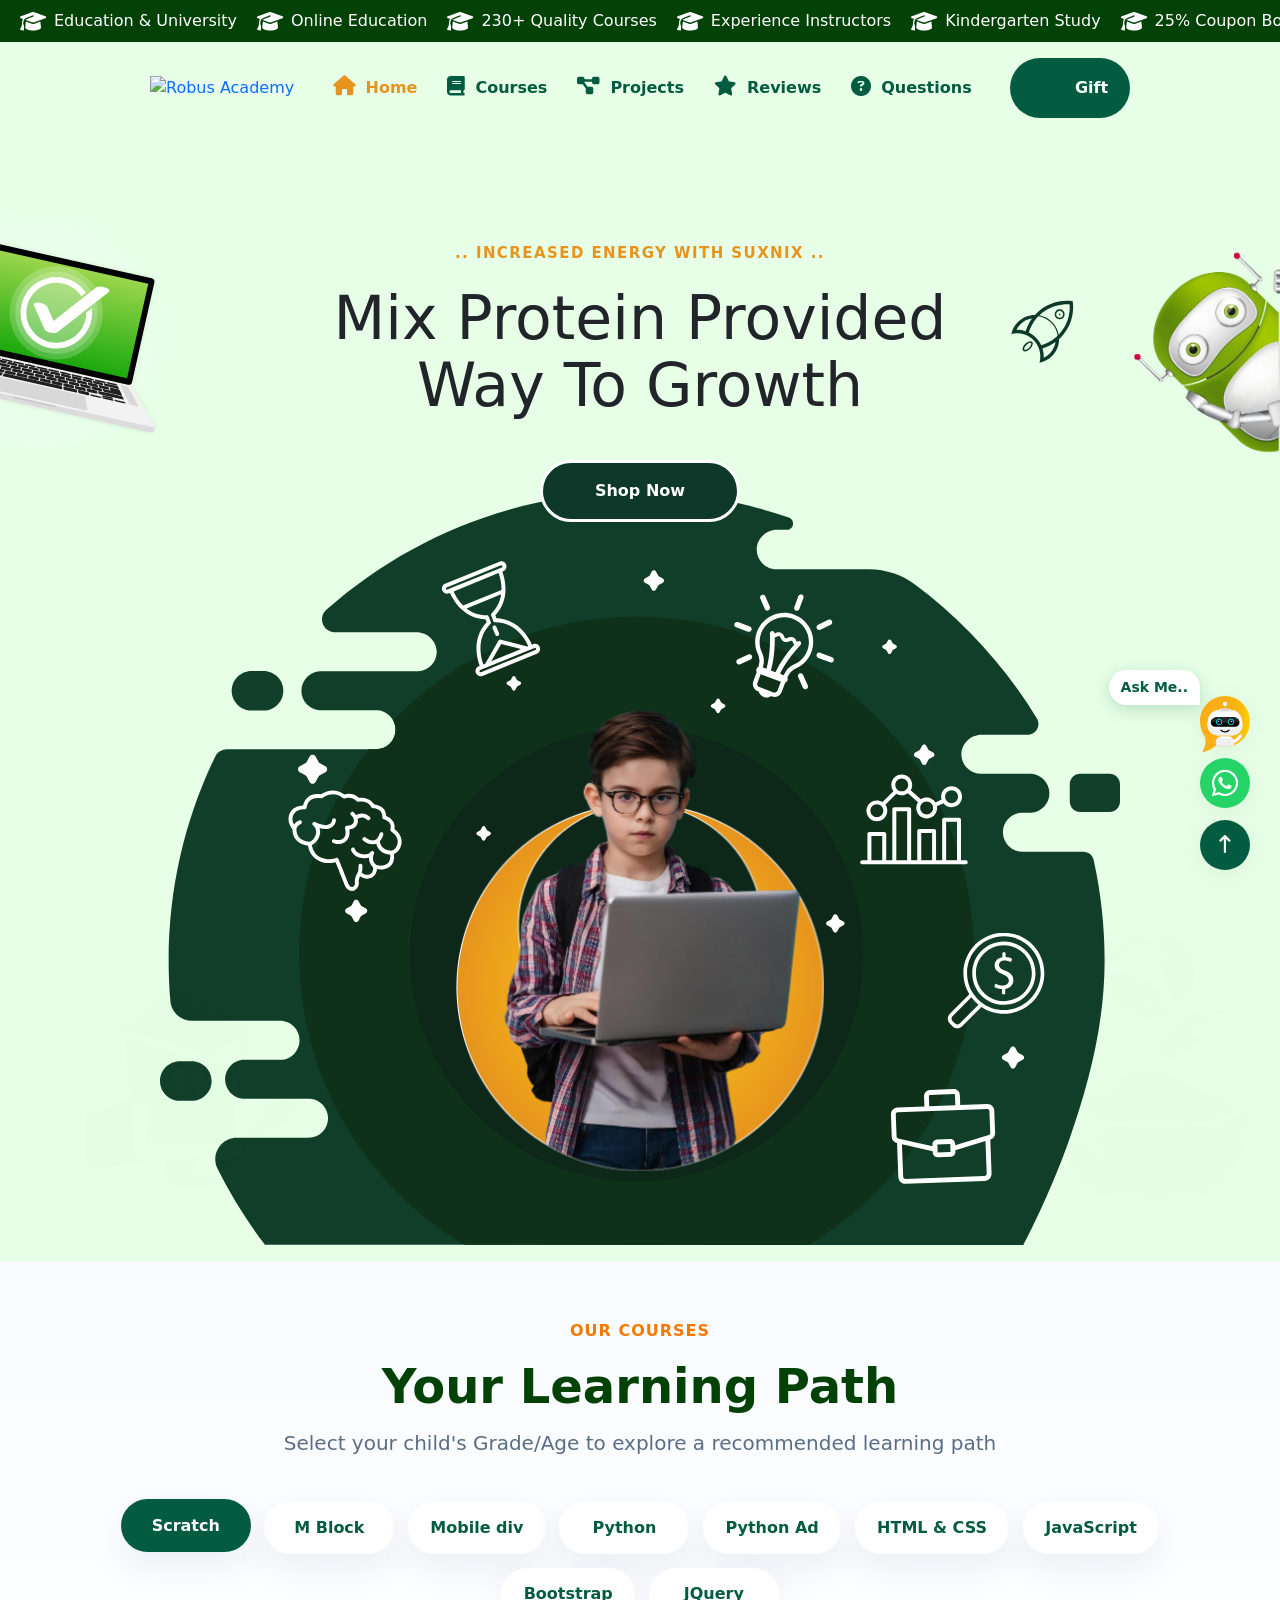
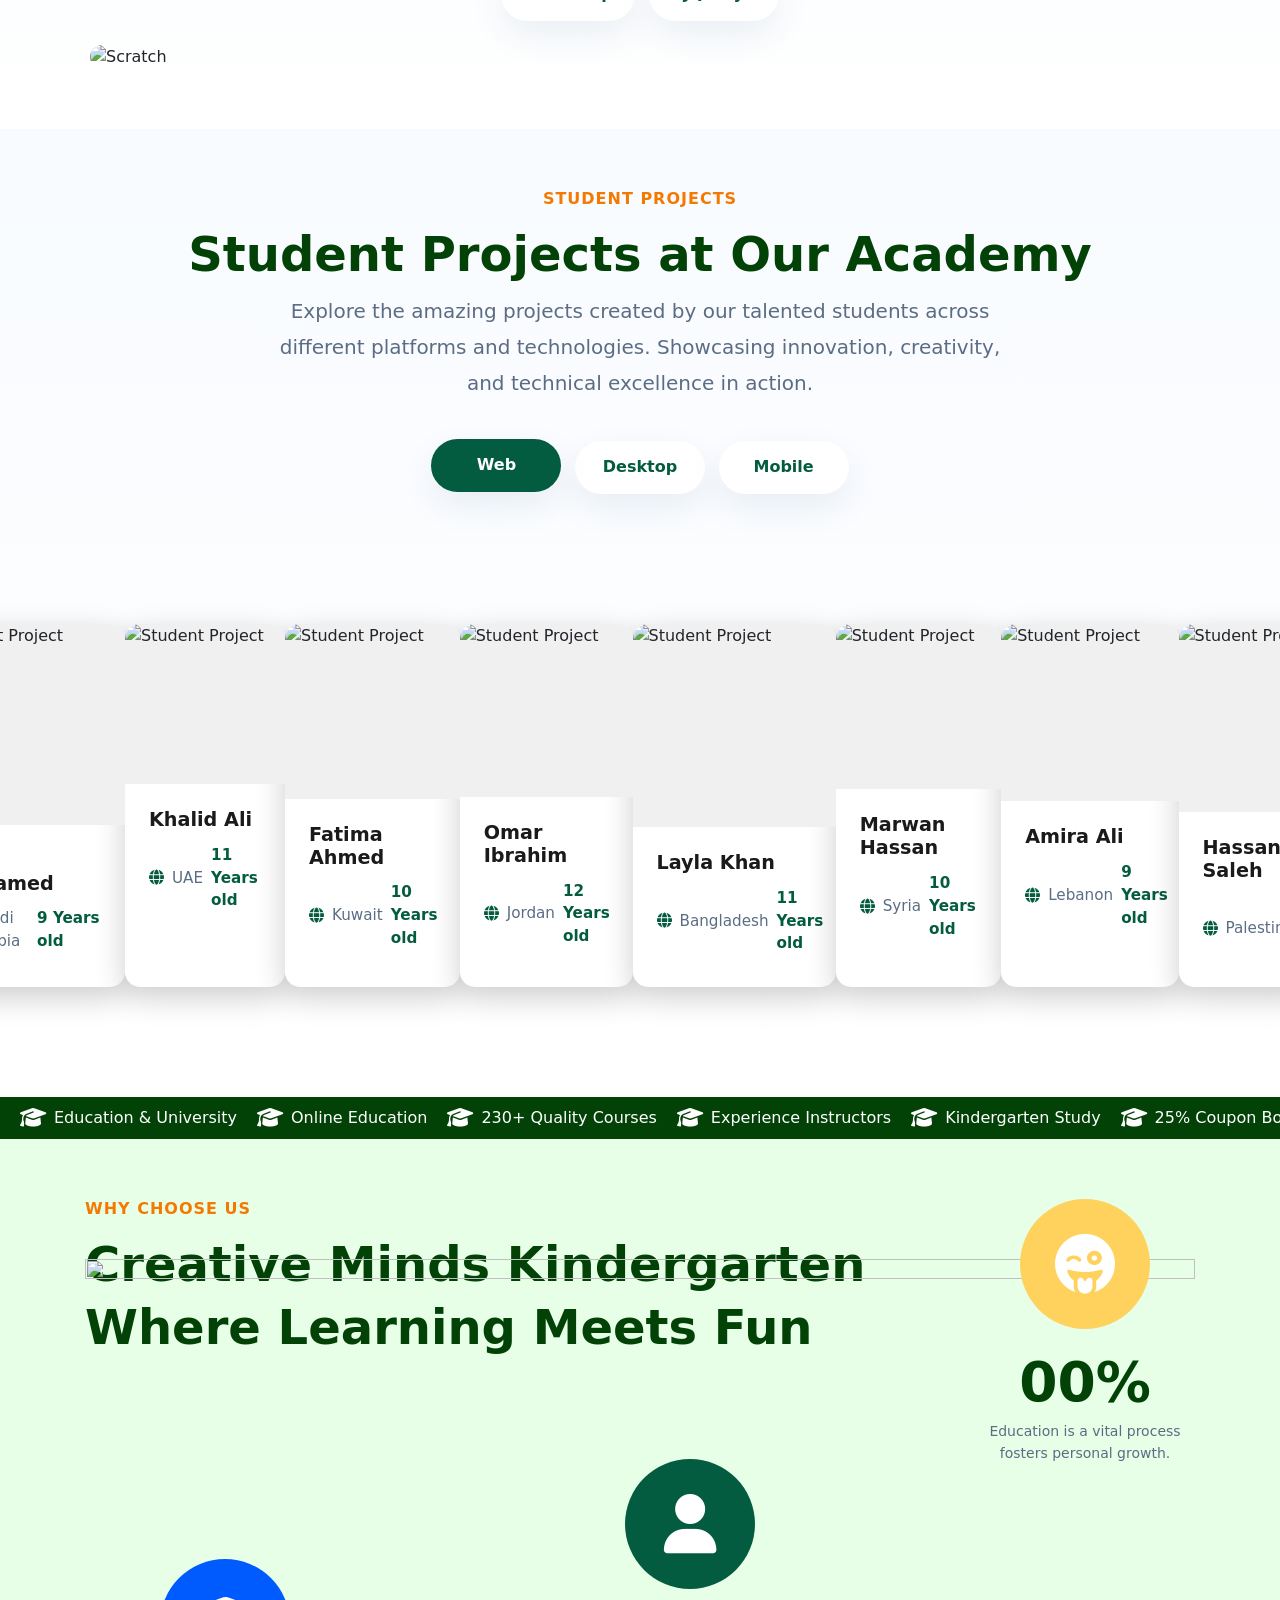
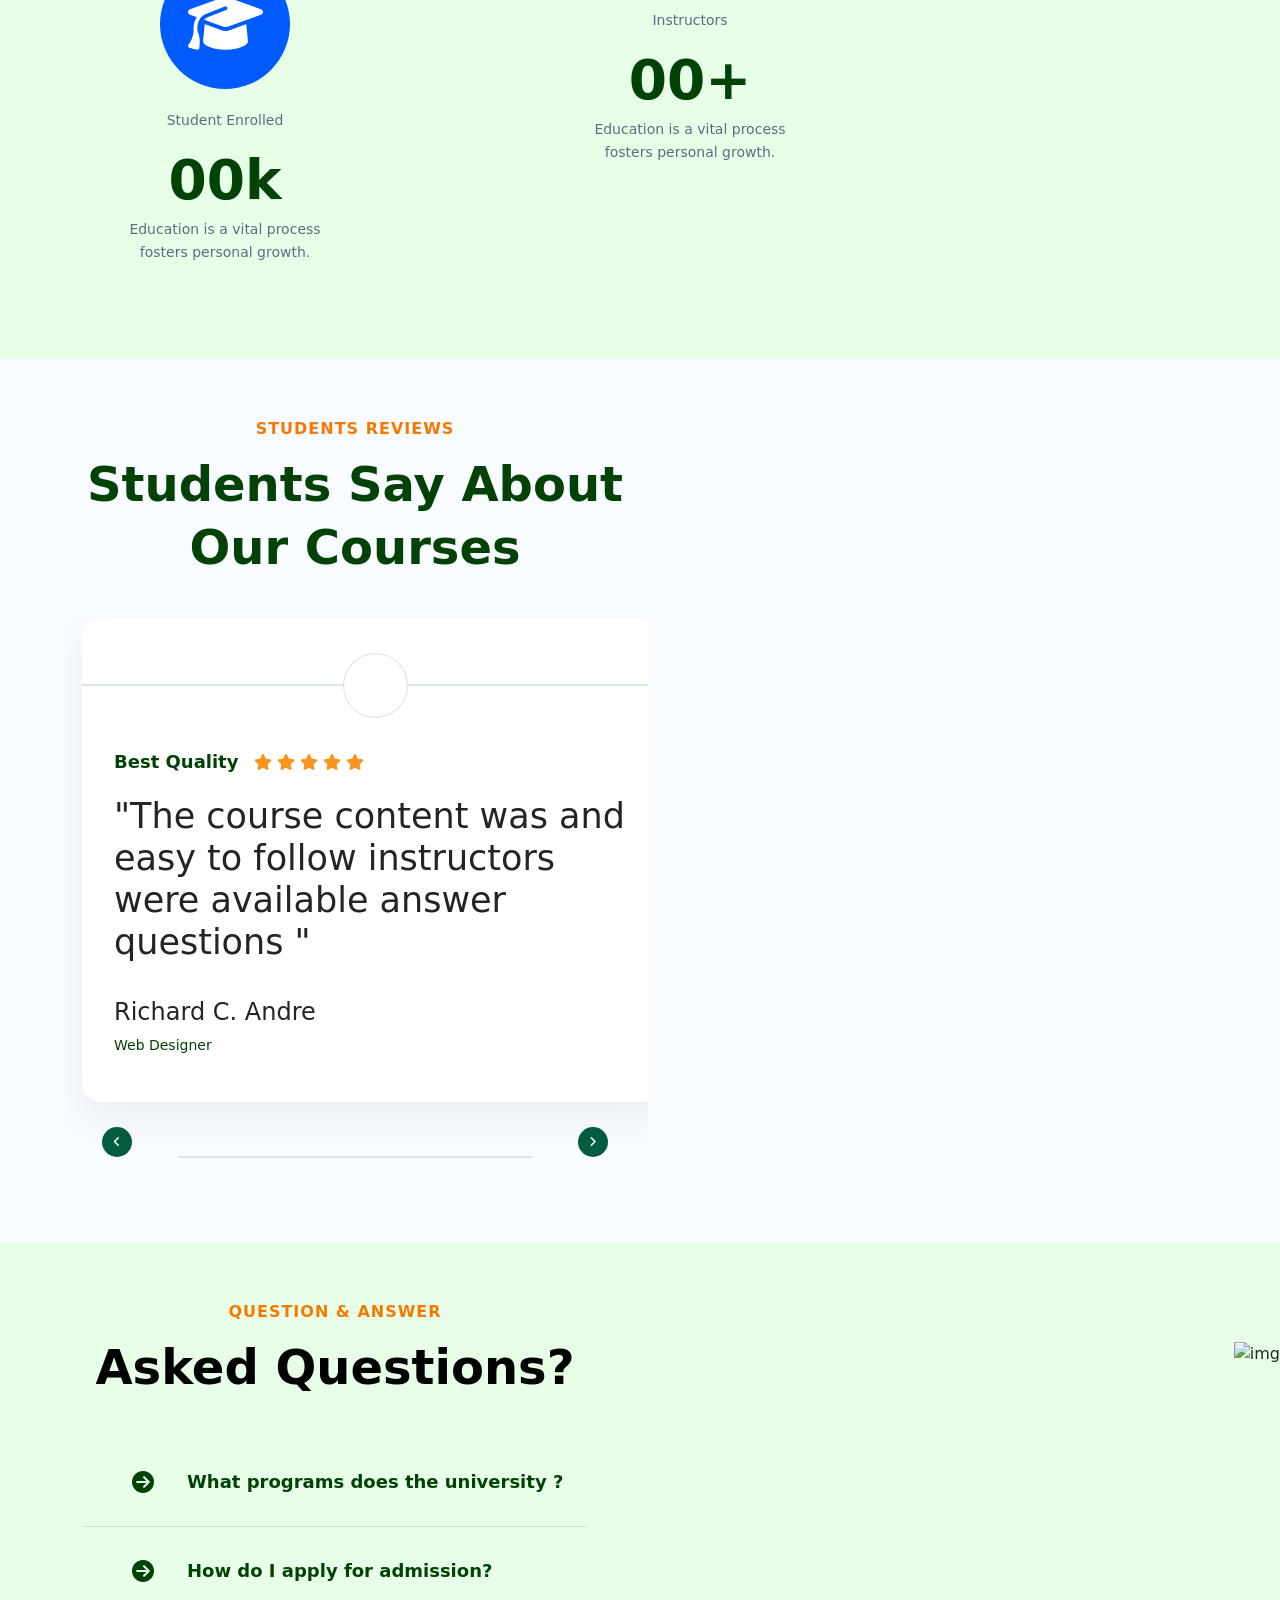
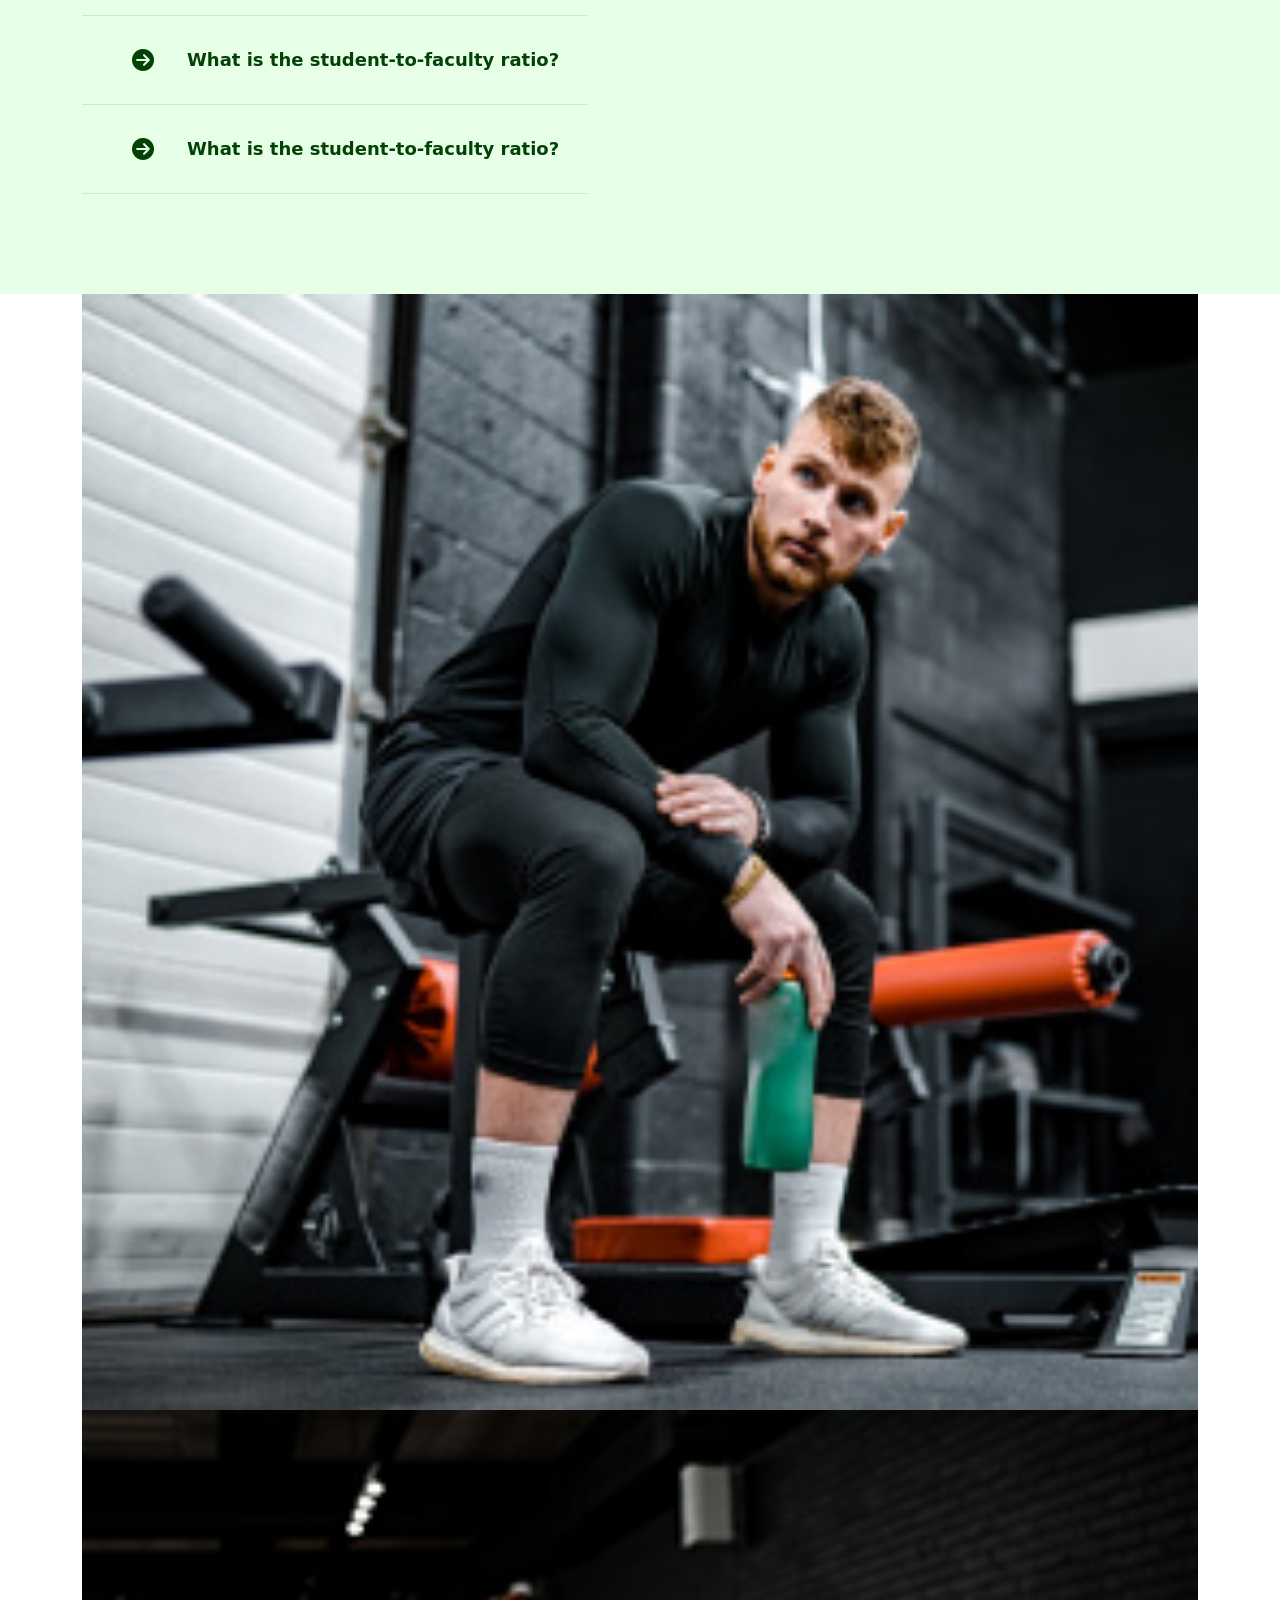
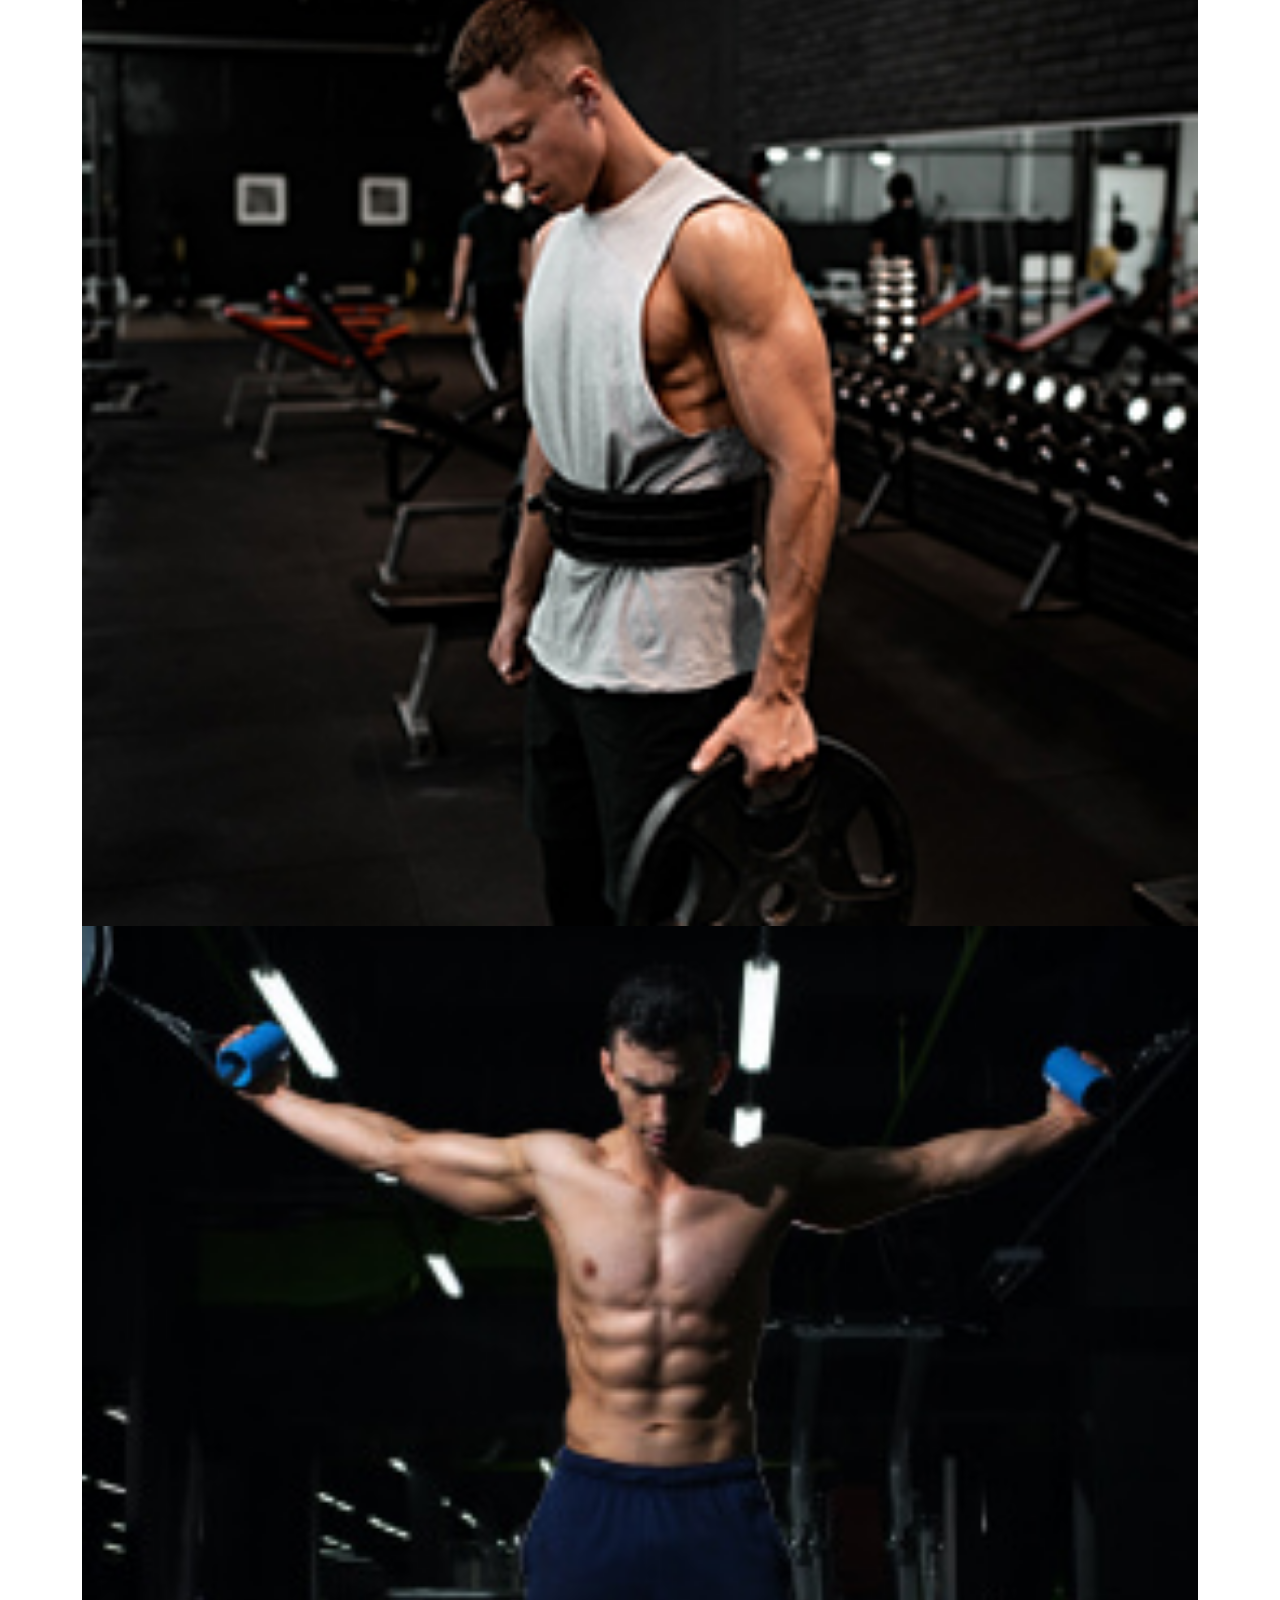
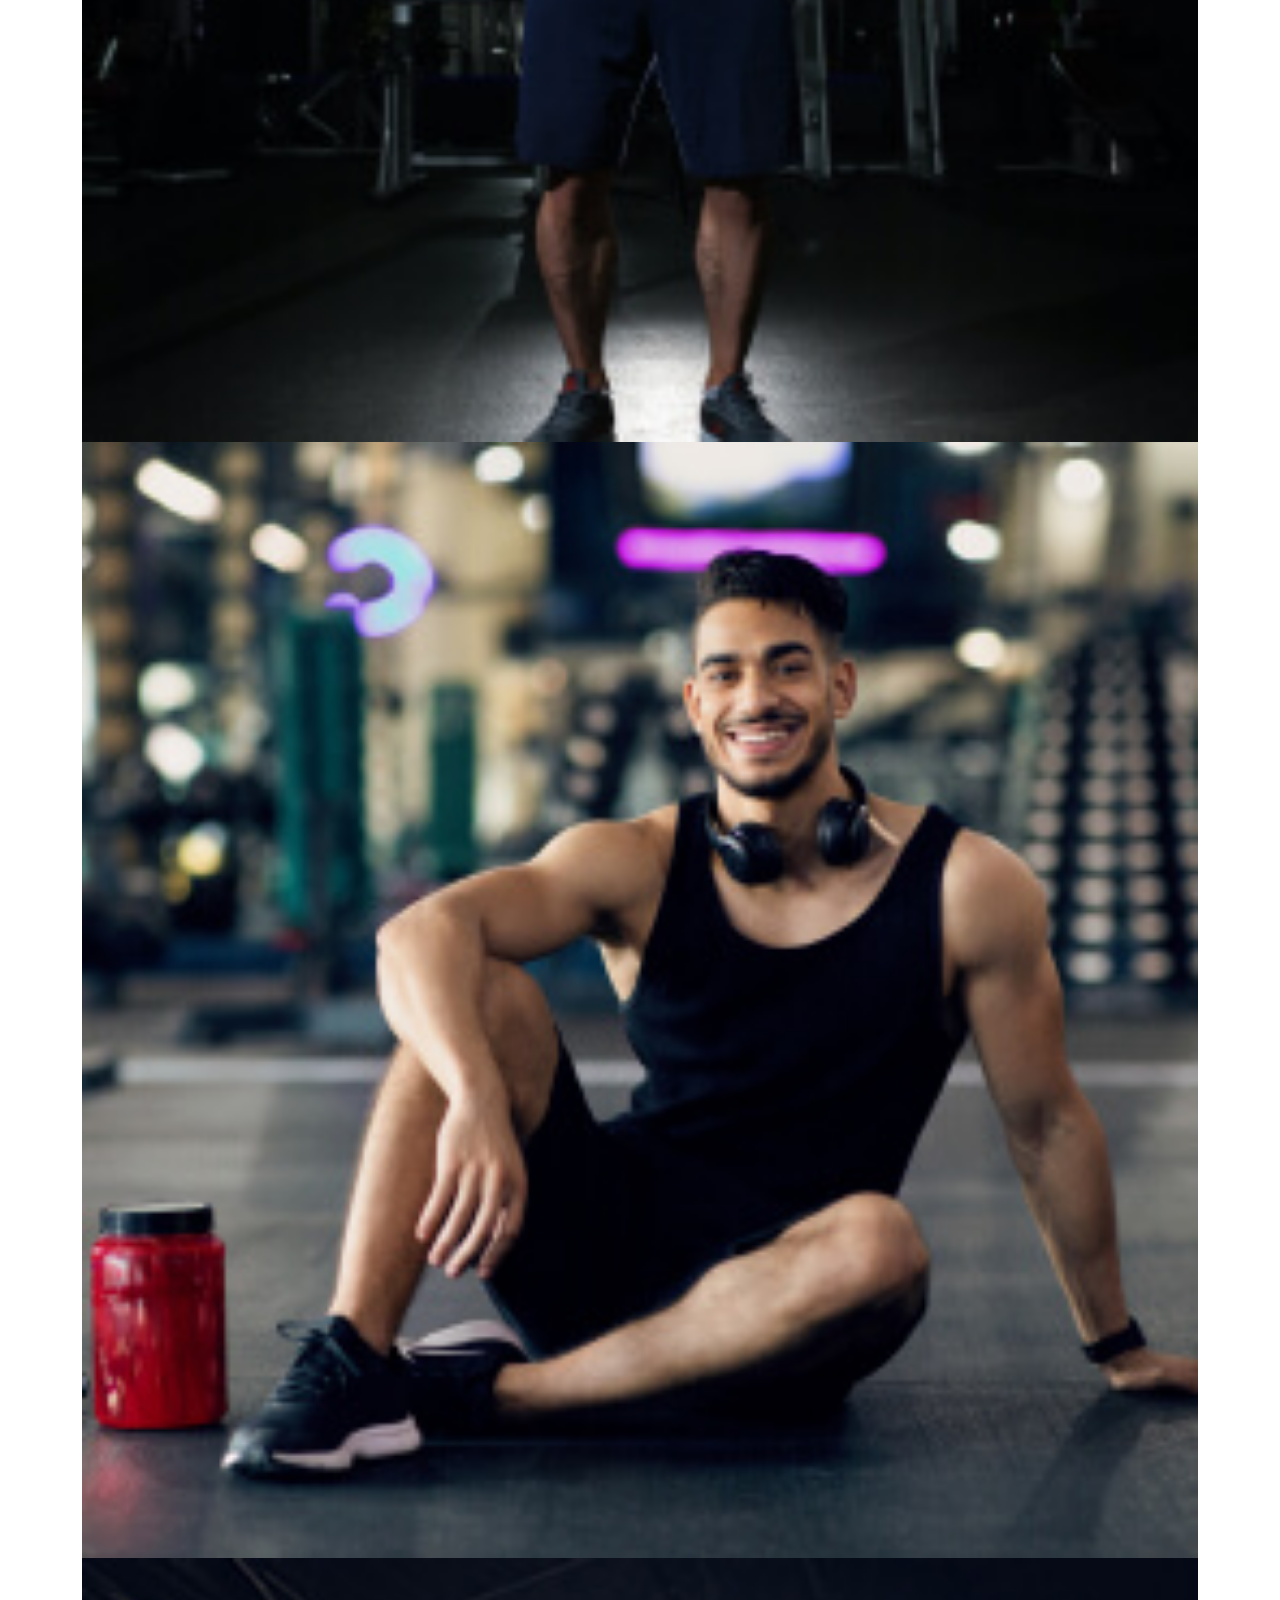
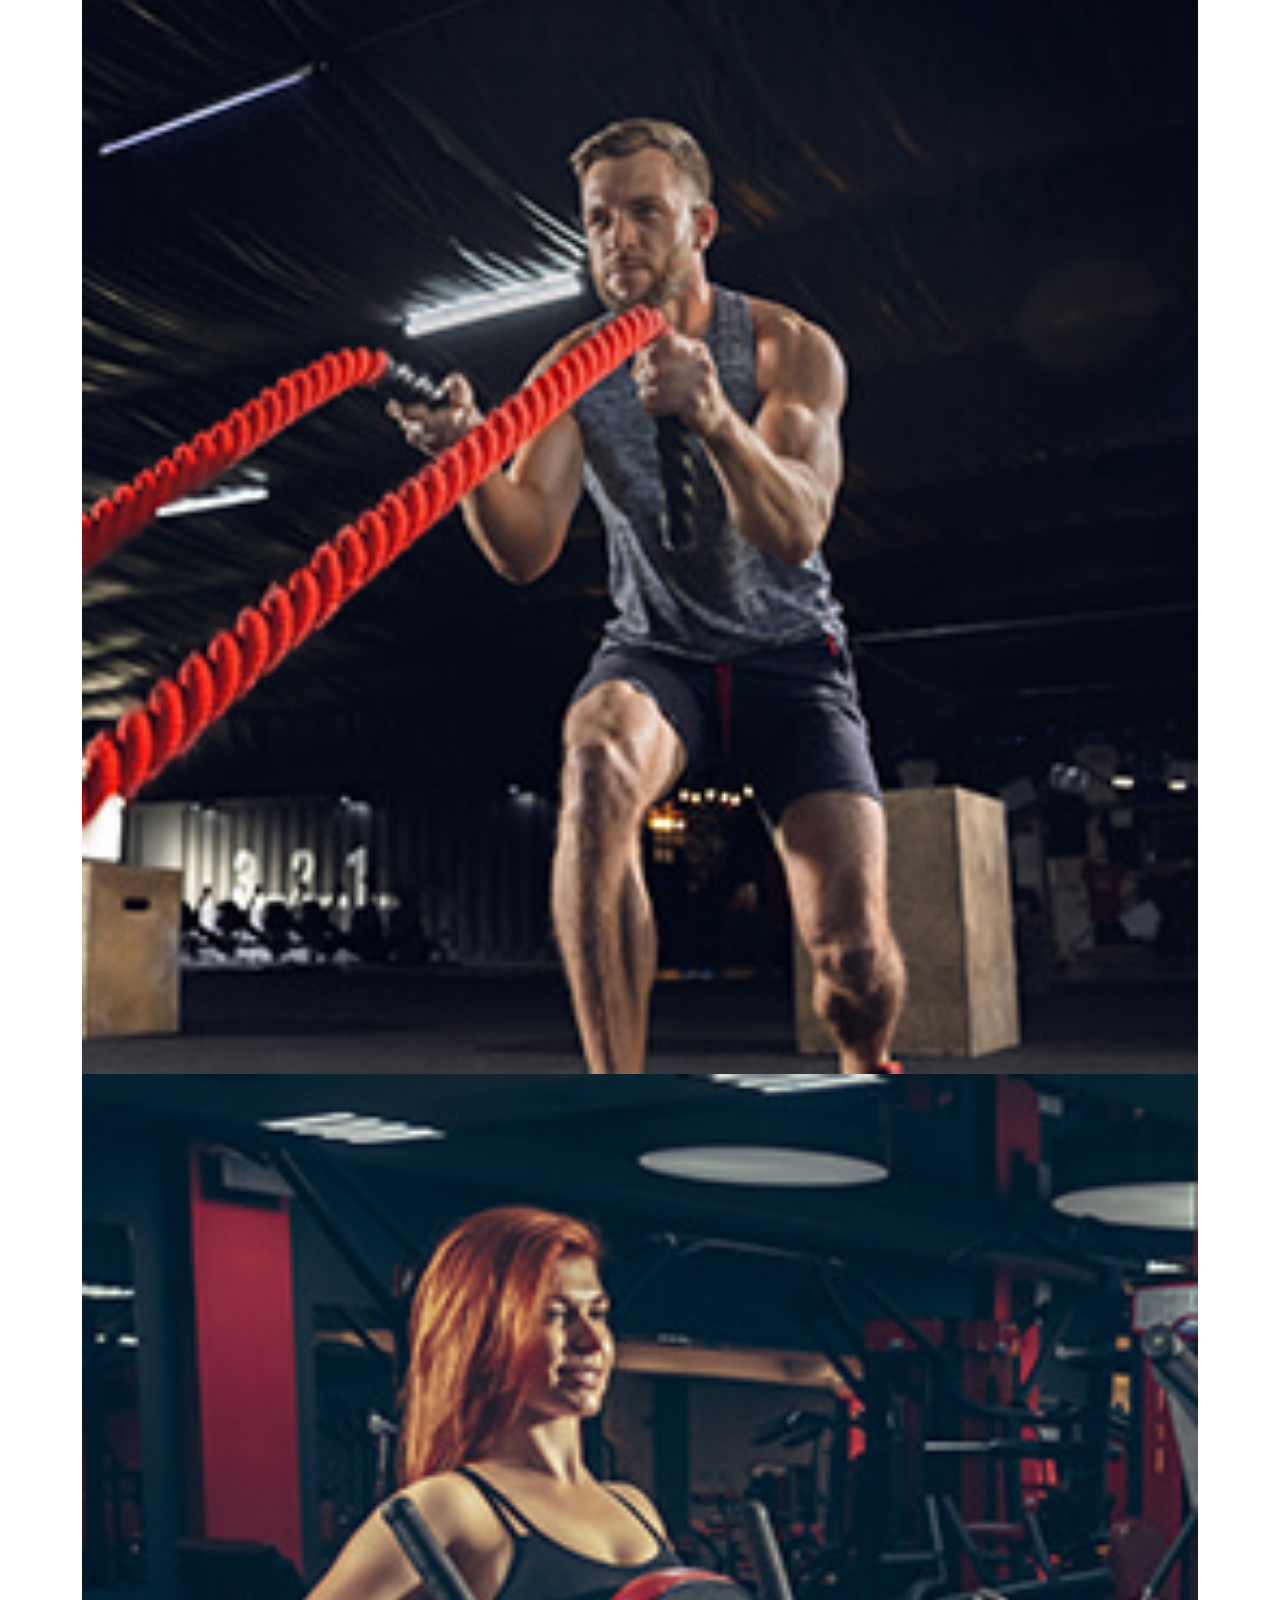
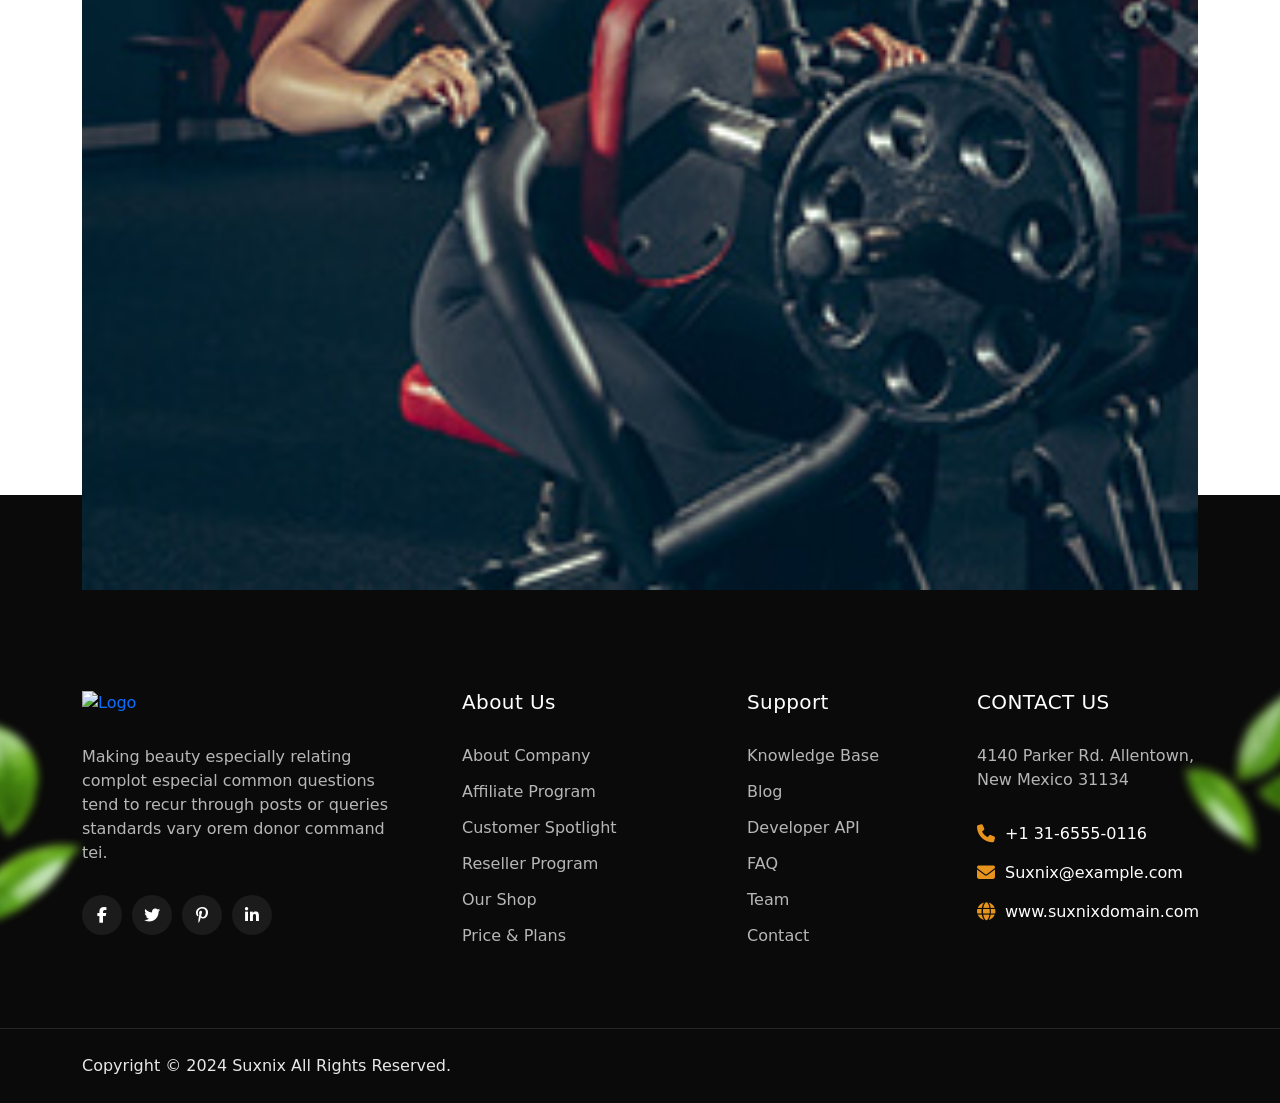
==== commit b8a31bbe: "update section-title & play-button" ====
--- a/index.html
+++ b/index.html
@@ -200,46 +200,47 @@
     <div class="menu-backdrop"></div>
     <!-- End Mobile Menu -->
 
-    <!-- Marquee Section Start -->
-    <div class="marquee-section style-header">
-        <div class="mycustom-marque header-marque theme-green-bg">
-            <div class="scrolling-wrap">
-                <div class="comm">
-                    <div></div>
-                    <div class="cmn-textslide"><i class="fas fa-graduation-cap"></i> Education & University</div>
-                    <div class="cmn-textslide"><i class="fas fa-graduation-cap"></i> Online Education</div>
-                    <div class="cmn-textslide"><i class="fas fa-graduation-cap"></i> 230+ Quality Courses</div>
-                    <div class="cmn-textslide"><i class="fas fa-graduation-cap"></i> Experience Instructors</div>
-                    <div class="cmn-textslide"><i class="fas fa-graduation-cap"></i> Kindergarten Study</div>
-                    <div class="cmn-textslide"><i class="fas fa-graduation-cap"></i> 25% Coupon Bonus</div>
-                    <div class="cmn-textslide"><i class="fas fa-graduation-cap"></i> 25% Extra Coupon Bonus</div>
-                </div>
-                <div class="comm">
-                    <div></div>
-                    <div class="cmn-textslide"><i class="fas fa-graduation-cap"></i> Education & University</div>
-                    <div class="cmn-textslide"><i class="fas fa-graduation-cap"></i> Online Education</div>
-                    <div class="cmn-textslide"><i class="fas fa-graduation-cap"></i> 230+ Quality Courses</div>
-                    <div class="cmn-textslide"><i class="fas fa-graduation-cap"></i> Experience Instructors</div>
-                    <div class="cmn-textslide"><i class="fas fa-graduation-cap"></i> Kindergarten Study</div>
-                    <div class="cmn-textslide"><i class="fas fa-graduation-cap"></i> 25% Coupon Bonus</div>
-                    <div class="cmn-textslide"><i class="fas fa-graduation-cap"></i> 25% Extra Coupon Bonus</div>
-                </div>
-                <div class="comm">
-                    <div></div>
-                    <div class="cmn-textslide"><i class="fas fa-graduation-cap"></i> Education & University</div>
-                    <div class="cmn-textslide"><i class="fas fa-graduation-cap"></i> Online Education</div>
-                    <div class="cmn-textslide"><i class="fas fa-graduation-cap"></i> 230+ Quality Courses</div>
-                    <div class="cmn-textslide"><i class="fas fa-graduation-cap"></i> Experience Instructors</div>
-                    <div class="cmn-textslide"><i class="fas fa-graduation-cap"></i> Kindergarten Study</div>
-                    <div class="cmn-textslide"><i class="fas fa-graduation-cap"></i> 25% Coupon Bonus</div>
-                    <div class="cmn-textslide"><i class="fas fa-graduation-cap"></i> 25% Extra Coupon Bonus</div>
+    
+    <div class="hero">
+        <!-- Auto-player Section Start -->
+        <div class="Auto-play-section style-header">
+            <div class="myplayer player-header theme-green-bg">
+                <div class="scrolling-wrap">
+                    <div class="comm">
+                        <div></div>
+                        <div class="player-textslide"><i class="fas fa-graduation-cap"></i> Education & University</div>
+                        <div class="player-textslide"><i class="fas fa-graduation-cap"></i> Online Education</div>
+                        <div class="player-textslide"><i class="fas fa-graduation-cap"></i> 230+ Quality Courses</div>
+                        <div class="player-textslide"><i class="fas fa-graduation-cap"></i> Experience Instructors</div>
+                        <div class="player-textslide"><i class="fas fa-graduation-cap"></i> Kindergarten Study</div>
+                        <div class="player-textslide"><i class="fas fa-graduation-cap"></i> 25% Coupon Bonus</div>
+                        <div class="player-textslide"><i class="fas fa-graduation-cap"></i> 25% Extra Coupon Bonus</div>
+                    </div>
+                    <div class="comm">
+                        <div></div>
+                        <div class="player-textslide"><i class="fas fa-graduation-cap"></i> Education & University</div>
+                        <div class="player-textslide"><i class="fas fa-graduation-cap"></i> Online Education</div>
+                        <div class="player-textslide"><i class="fas fa-graduation-cap"></i> 230+ Quality Courses</div>
+                        <div class="player-textslide"><i class="fas fa-graduation-cap"></i> Experience Instructors</div>
+                        <div class="player-textslide"><i class="fas fa-graduation-cap"></i> Kindergarten Study</div>
+                        <div class="player-textslide"><i class="fas fa-graduation-cap"></i> 25% Coupon Bonus</div>
+                        <div class="player-textslide"><i class="fas fa-graduation-cap"></i> 25% Extra Coupon Bonus</div>
+                    </div>
+                    <div class="comm">
+                        <div></div>
+                        <div class="player-textslide"><i class="fas fa-graduation-cap"></i> Education & University</div>
+                        <div class="player-textslide"><i class="fas fa-graduation-cap"></i> Online Education</div>
+                        <div class="player-textslide"><i class="fas fa-graduation-cap"></i> 230+ Quality Courses</div>
+                        <div class="player-textslide"><i class="fas fa-graduation-cap"></i> Experience Instructors</div>
+                        <div class="player-textslide"><i class="fas fa-graduation-cap"></i> Kindergarten Study</div>
+                        <div class="player-textslide"><i class="fas fa-graduation-cap"></i> 25% Coupon Bonus</div>
+                        <div class="player-textslide"><i class="fas fa-graduation-cap"></i> 25% Extra Coupon Bonus</div>
+                    </div>
                 </div>
             </div>
         </div>
-    </div>
-    <!-- Marquee Section End -->
-
-    <div class="hero">
+        <!-- Auto-player Section End -->
+
         <!-- banner-section -->
         <section id="home" class="banner-section">
 
@@ -317,69 +318,97 @@
 
         <section id="courses" class="courses-section section-padding">
             <div class="container">
-                <div class="courses-header text-center">
+                <div class="section-title text-center">
+                    <h6>Our Courses</h6>
                     <h2>Your Learning Path</h2>
-                    <p>Select your child’s Grade/Age to explore a recommended learning path</p>
+                    <p>Select your child's Grade/Age to explore a recommended learning path</p>
                 </div>
 
                 <div class="courses-buttons">
-                    <button type="button" class="path-btn active" data-course="1">Grade 1-2</button>
-                    <button type="button" class="path-btn" data-course="2">Grade 3-4</button>
-                    <button type="button" class="path-btn" data-course="3">Grade 5-6</button>
-                    <button type="button" class="path-btn" data-course="4">Grade 7-8</button>
-                    <button type="button" class="path-btn" data-course="5">Grade 9-10</button>
-                    <button type="button" class="path-btn" data-course="6">Grade 11-12</button>
+                    <button type="button" class="path-btn active" data-course="1">Scratch</button>
+                    <button type="button" class="path-btn" data-course="2">M Block</button>
+                    <button type="button" class="path-btn" data-course="3">Mobile div</button>
+                    <button type="button" class="path-btn" data-course="4">Python</button>
+                    <button type="button" class="path-btn" data-course="5">Python Ad</button>
+                    <button type="button" class="path-btn" data-course="6">HTML & CSS</button>
+                    <button type="button" class="path-btn" data-course="7">JavaScript</button>
+                    <button type="button" class="path-btn" data-course="8">Bootstrap</button>
+                    <button type="button" class="path-btn" data-course="9">JQuery</button>
                 </div>
 
                 <div class="courses-panel">
                     <div class="courses-card active" data-course="1">
                         <div class="courses-card-images">
-                            <img src="assets/img/grades/details-1.jpg" alt="Technology Around Us"
+                            <img src="assets/img/grades/details-1.jpg" alt="Scratch"
                                 class="desktop-image" />
-                            <img src="assets/img/grades/details-2.png" alt="Technology Around Us Mobile"
+                            <img src="assets/img/grades/details-2.png" alt="Scratch Mobile"
                                 class="mobile-image" />
                         </div>
                     </div>
 
                     <div class="courses-card" data-course="2">
                         <div class="courses-card-images">
-                            <img src="assets/img/grades/details-1.jpg" alt="Creative Computing" class="desktop-image" />
-                            <img src="assets/img/grades/details-2.png" alt="Creative Computing Mobile"
+                            <img src="assets/img/grades/details-1.jpg" alt="M Block" class="desktop-image" />
+                            <img src="assets/img/grades/details-2.png" alt="M Block Mobile"
                                 class="mobile-image" />
                         </div>
                     </div>
 
                     <div class="courses-card" data-course="3">
                         <div class="courses-card-images">
-                            <img src="assets/img/grades/details-1.jpg" alt="Coding With Minecraft"
+                            <img src="assets/img/grades/details-1.jpg" alt="Mobile Application Development"
                                 class="desktop-image" />
-                            <img src="assets/img/grades/details-2.png" alt="Coding With Minecraft Mobile"
+                            <img src="assets/img/grades/details-2.png" alt="Mobile Application Development Mobile"
                                 class="mobile-image" />
                         </div>
                     </div>
 
                     <div class="courses-card" data-course="4">
                         <div class="courses-card-images">
-                            <img src="assets/img/grades/details-1.jpg" alt="Space Exploration with Minecraft"
+                            <img src="assets/img/grades/details-1.jpg" alt="Python Programming"
                                 class="desktop-image" />
-                            <img src="assets/img/grades/details-2.png" alt="Space Exploration Mobile"
+                            <img src="assets/img/grades/details-2.png" alt="Python Programming Mobile"
                                 class="mobile-image" />
                         </div>
                     </div>
 
                     <div class="courses-card" data-course="5">
                         <div class="courses-card-images">
-                            <img src="assets/img/grades/details-1.jpg" alt="Advanced Game Design"
+                            <img src="assets/img/grades/details-1.jpg" alt="Python Programming Advanced"
                                 class="desktop-image" />
-                            <img src="assets/img/grades/details-2.png" alt="Advanced Game Design Mobile"
+                            <img src="assets/img/grades/details-2.png" alt="Python Programming Advanced Mobile"
                                 class="mobile-image" />
                         </div>
                     </div>
 
                     <div class="courses-card" data-course="6">
                         <div class="courses-card-images">
-                            <img src="assets/img/grades/details-1.jpg" alt="AI & Robotics Prep" class="desktop-image" />
-                            <img src="assets/img/grades/details-2.png" alt="AI & Robotics Prep Mobile"
+                            <img src="assets/img/grades/details-1.jpg" alt="HTML & CSS" class="desktop-image" />
+                            <img src="assets/img/grades/details-2.png" alt="HTML & CSS Mobile"
+                                class="mobile-image" />
+                        </div>
+                    </div>
+                    
+                    <div class="courses-card" data-course="7">
+                        <div class="courses-card-images">
+                            <img src="assets/img/grades/details-1.jpg" alt="JavaScript Programming" class="desktop-image" />
+                            <img src="assets/img/grades/details-2.png" alt="JavaScript Programming Mobile"
+                                class="mobile-image" />
+                        </div>
+                    </div>
+
+                    <div class="courses-card" data-course="8">
+                        <div class="courses-card-images">
+                            <img src="assets/img/grades/details-1.jpg" alt="Bootstrap" class="desktop-image" />
+                            <img src="assets/img/grades/details-2.png" alt="Bootstrap Mobile"
+                                class="mobile-image" />
+                        </div>
+                    </div>
+
+                    <div class="courses-card" data-course="9">
+                        <div class="courses-card-images">
+                            <img src="assets/img/grades/details-1.jpg" alt="JQuery" class="desktop-image" />
+                            <img src="assets/img/grades/details-2.png" alt="JQuery Mobile"
                                 class="mobile-image" />
                         </div>
                     </div>
@@ -389,7 +418,8 @@
 
         <section id="projects" class="projects-section section-padding">
             <div class="container">
-                <div class="projects-header text-center">
+                <div class="section-title text-center">
+                    <h6>Student Projects</h6>
                     <h2>Student Projects at Our Academy</h2>
                     <p>Explore the amazing projects created by our talented students across different platforms and
                         technologies. Showcasing innovation, creativity, and technical excellence in action.</p>
@@ -782,49 +812,49 @@
             </div>
         </section>
 
-        <!-- Marquee Section Start -->
-        <div class="marquee-section style-header">
-            <div class="mycustom-marque header-marque theme-green-bg">
+        <!-- Auto-player Section Start -->
+        <div class="Auto-play-section style-header">
+            <div class="myplayer player-header theme-green-bg">
                 <div class="scrolling-wrap">
                     <div class="comm">
                         <div></div>
-                        <div class="cmn-textslide"><i class="fas fa-graduation-cap"></i> Education & University</div>
-                        <div class="cmn-textslide"><i class="fas fa-graduation-cap"></i> Online Education</div>
-                        <div class="cmn-textslide"><i class="fas fa-graduation-cap"></i> 230+ Quality Courses</div>
-                        <div class="cmn-textslide"><i class="fas fa-graduation-cap"></i> Experience Instructors</div>
-                        <div class="cmn-textslide"><i class="fas fa-graduation-cap"></i> Kindergarten Study</div>
-                        <div class="cmn-textslide"><i class="fas fa-graduation-cap"></i> 25% Coupon Bonus</div>
-                        <div class="cmn-textslide"><i class="fas fa-graduation-cap"></i> 25% Extra Coupon Bonus</div>
+                        <div class="player-textslide"><i class="fas fa-graduation-cap"></i> Education & University</div>
+                        <div class="player-textslide"><i class="fas fa-graduation-cap"></i> Online Education</div>
+                        <div class="player-textslide"><i class="fas fa-graduation-cap"></i> 230+ Quality Courses</div>
+                        <div class="player-textslide"><i class="fas fa-graduation-cap"></i> Experience Instructors</div>
+                        <div class="player-textslide"><i class="fas fa-graduation-cap"></i> Kindergarten Study</div>
+                        <div class="player-textslide"><i class="fas fa-graduation-cap"></i> 25% Coupon Bonus</div>
+                        <div class="player-textslide"><i class="fas fa-graduation-cap"></i> 25% Extra Coupon Bonus</div>
                     </div>
                     <div class="comm">
                         <div></div>
-                        <div class="cmn-textslide"><i class="fas fa-graduation-cap"></i> Education & University</div>
-                        <div class="cmn-textslide"><i class="fas fa-graduation-cap"></i> Online Education</div>
-                        <div class="cmn-textslide"><i class="fas fa-graduation-cap"></i> 230+ Quality Courses</div>
-                        <div class="cmn-textslide"><i class="fas fa-graduation-cap"></i> Experience Instructors</div>
-                        <div class="cmn-textslide"><i class="fas fa-graduation-cap"></i> Kindergarten Study</div>
-                        <div class="cmn-textslide"><i class="fas fa-graduation-cap"></i> 25% Coupon Bonus</div>
-                        <div class="cmn-textslide"><i class="fas fa-graduation-cap"></i> 25% Extra Coupon Bonus</div>
+                        <div class="player-textslide"><i class="fas fa-graduation-cap"></i> Education & University</div>
+                        <div class="player-textslide"><i class="fas fa-graduation-cap"></i> Online Education</div>
+                        <div class="player-textslide"><i class="fas fa-graduation-cap"></i> 230+ Quality Courses</div>
+                        <div class="player-textslide"><i class="fas fa-graduation-cap"></i> Experience Instructors</div>
+                        <div class="player-textslide"><i class="fas fa-graduation-cap"></i> Kindergarten Study</div>
+                        <div class="player-textslide"><i class="fas fa-graduation-cap"></i> 25% Coupon Bonus</div>
+                        <div class="player-textslide"><i class="fas fa-graduation-cap"></i> 25% Extra Coupon Bonus</div>
                     </div>
                     <div class="comm">
                         <div></div>
-                        <div class="cmn-textslide"><i class="fas fa-graduation-cap"></i> Education & University</div>
-                        <div class="cmn-textslide"><i class="fas fa-graduation-cap"></i> Online Education</div>
-                        <div class="cmn-textslide"><i class="fas fa-graduation-cap"></i> 230+ Quality Courses</div>
-                        <div class="cmn-textslide"><i class="fas fa-graduation-cap"></i> Experience Instructors</div>
-                        <div class="cmn-textslide"><i class="fas fa-graduation-cap"></i> Kindergarten Study</div>
-                        <div class="cmn-textslide"><i class="fas fa-graduation-cap"></i> 25% Coupon Bonus</div>
-                        <div class="cmn-textslide"><i class="fas fa-graduation-cap"></i> 25% Extra Coupon Bonus</div>
+                        <div class="player-textslide"><i class="fas fa-graduation-cap"></i> Education & University</div>
+                        <div class="player-textslide"><i class="fas fa-graduation-cap"></i> Online Education</div>
+                        <div class="player-textslide"><i class="fas fa-graduation-cap"></i> 230+ Quality Courses</div>
+                        <div class="player-textslide"><i class="fas fa-graduation-cap"></i> Experience Instructors</div>
+                        <div class="player-textslide"><i class="fas fa-graduation-cap"></i> Kindergarten Study</div>
+                        <div class="player-textslide"><i class="fas fa-graduation-cap"></i> 25% Coupon Bonus</div>
+                        <div class="player-textslide"><i class="fas fa-graduation-cap"></i> 25% Extra Coupon Bonus</div>
                     </div>
                 </div>
             </div>
         </div>
-        <!-- Marquee Section End -->
+        <!-- Auto-player Section End -->
 
         <!-- Choose Us Section Start -->
         <section class="choose-us-section fix section-padding">
             <div class="container">
-                <div class="main-choose-us-wrapper">
+                <div class="choose-us-wrapper">
                     <div class="line-shape">
                         <img src="assets/img/line-shape.png" alt="">
                     </div>
@@ -836,8 +866,6 @@
                             Creative Minds Kindergarten <br>Where Learning Meets Fun
                         </h2>
                     </div>
-
-
 
                     <div class="icon-items icon-item-1 wow fadeInUp" data-wow-delay=".3s">
                         <div class="icon">
@@ -1078,13 +1106,13 @@
                     <div class="row g-4 align-items-center">
                         <div class="col-lg-6">
                             <div class="q-content">
-                                <div class="section-title color-green">
+                                <div class="section-title">
                                     <h6 class="wow fadeInUp" style="visibility: visible">
                                         Question & Answer
                                     </h6>
                                     <h2 class="wow fadeInUp" data-wow-delay=".3s"
                                         style="visibility: visible;animation-delay: 0.3s;color: black;">
-                                        ?Asked Questions
+                                        Asked Questions?
                                     </h2>
                                 </div>
                                 <div class="q-items mt-4 mt-md-0">
--- a/assets/css/main.css
+++ b/assets/css/main.css
@@ -1358,21 +1358,51 @@
 }
 
 section:nth-child(odd) {
+    background-color: var(--bg);
+}
+
+section:nth-child(even) {
     background-color: var(--bg2);
 }
 
-section:nth-child(even) {
-    background-color: var(--bg);
-}
-
-.section-title.color-green h6 {
-    color: var(--theme-green);
-    position: relative;
-    display: inline-block;
+.section-title {
+    margin-bottom: 40px;
+    text-align: center;
+}
+
+.section-title h6 {
+    color: var(--theme-orange);
+    font-size: 16px;
     font-weight: 600;
-    letter-spacing: 0.05em;
-    margin-bottom: 1rem;
-    padding-bottom: 0.75rem;
+    letter-spacing: 1px;
+    text-transform: uppercase;
+    margin-bottom: 15px;
+    display: block;
+}
+
+.section-title h2 {
+    font-size: 48px;
+    line-height: 1.3;
+    color: var(--header);
+    font-weight: 700;
+}
+
+.section-title p {
+    max-width: 760px;
+    margin: 0 auto;
+    color: var(--text);
+    font-size: 1.25rem;
+    line-height: 1.8;
+}
+
+.choose-us-wrapper .section-title {
+    text-align: left;
+}
+
+@media (max-width: 767px) {
+    .section-title h2 {
+        font-size: 28px;
+    }
 }
 
 .section-title.color-green h6::before {
@@ -1730,20 +1760,7 @@
     background: linear-gradient(180deg, #f8fbff 0%, #ffffff 100%);
 }
 
-.courses-header h2 {
-    font-size: 2.5rem;
-    margin-bottom: 0.75rem;
-    color: var(--theme-green);
-    letter-spacing: -0.03em;
-}
-
-.courses-header p {
-    max-width: 760px;
-    margin: 0 auto;
-    color: var(--text);
-    font-size: 1.25rem;
-    line-height: 1.8;
-}
+
 
 .courses-buttons {
     display: flex;
@@ -1814,20 +1831,7 @@
     background: linear-gradient(180deg, #f8fbff 0%, #ffffff 100%);
 }
 
-.projects-header h2 {
-    font-size: 2.5rem;
-    margin-bottom: 0.75rem;
-    color: var(--theme-green);
-    letter-spacing: -0.03em;
-}
-
-.projects-header p {
-    max-width: 760px;
-    margin: 0 auto;
-    color: var(--text);
-    font-size: 1.25rem;
-    line-height: 1.8;
-}
+
 
 .projects-buttons {
     display: flex;
@@ -1956,13 +1960,13 @@
     z-index: 10;
 }
 
-.card-image-wrapper:hover .video-play-btn {
+.student-project-card:hover .video-play-btn {
     opacity: 1;
 }
 
 .video-play-btn:hover {
     transform: translate(-50%, -50%) scale(1.1);
-    background: darken(var(--theme-green), 10%);
+    background: var(--theme-green-2);
 }
 
 .card-content {
@@ -2122,7 +2126,7 @@
 }
 
 .video-modal-close:hover {
-    background: darken(var(--theme-green), 10%);
+    background: var(--theme-green-2);
     transform: scale(1.1);
 }
 
@@ -2158,49 +2162,17 @@
     display: block;
 }
 
-.main-choose-us-wrapper {
+.choose-us-wrapper {
     position: relative;
     display: block;
     height: 750px;
 }
 
 
-.main-choose-us-wrapper .section-title {
-    flex: 1;
-    display: block;
-    visibility: visible;
-    opacity: 1;
-}
-
-.main-choose-us-wrapper .section-title h2 {
-    font-size: 48px;
-    line-height: 1.3;
-    color: var(--header);
-    margin-bottom: 0;
-    display: block;
-    visibility: visible;
-    opacity: 1;
-}
-
-.main-choose-us-wrapper .section-title h6 {
-    color: var(--theme-yellow);
-    font-size: 14px;
-    font-weight: 600;
-    letter-spacing: 1px;
-    text-transform: uppercase;
-    margin-bottom: 15px;
-    display: block;
-    visibility: visible;
-    opacity: 1;
-}
-
-@media (max-width: 767px) {
-    .main-choose-us-wrapper .section-title h2 {
-        font-size: 28px;
-    }
-}
-
-.main-choose-us-wrapper .icon-items {
+
+
+
+.choose-us-wrapper .icon-items {
     position: absolute;
     max-width: 220px;
     min-width: 150px;
@@ -2212,7 +2184,7 @@
     align-items: center;
 }
 
-.main-choose-us-wrapper .icon-items .icon {
+.choose-us-wrapper .icon-items .icon {
     width: 130px;
     height: 130px;
     border-radius: 50%;
@@ -2228,45 +2200,45 @@
     opacity: 1;
 }
 
-.main-choose-us-wrapper .icon-items.icon-item-2 {
+.choose-us-wrapper .icon-items.icon-item-2 {
     bottom: 150px;
     left: calc( 50% - 40px);
 }
 
-.main-choose-us-wrapper .icon-items.icon-item-2 .icon {
+.choose-us-wrapper .icon-items.icon-item-2 .icon {
     background-color: var(--theme-green);
 }
 
-.main-choose-us-wrapper .icon-items.icon-item-1 {
+.choose-us-wrapper .icon-items.icon-item-1 {
     top: 0;
     right: 0;
 }
 
-.main-choose-us-wrapper .icon-items.icon-item-1 .icon {
+.choose-us-wrapper .icon-items.icon-item-1 .icon {
     background-color: var(--theme-yellow);
 }
 
-.main-choose-us-wrapper .icon-items.icon-item-3 {
+.choose-us-wrapper .icon-items.icon-item-3 {
     bottom: -20px;
     left: 30px;
 }
 
-.main-choose-us-wrapper .icon-items.icon-item-3 .icon {
+.choose-us-wrapper .icon-items.icon-item-3 .icon {
     background-color: var(--theme-blue);
 }
 
 @media (max-width: 1399px) {
-    .main-choose-us-wrapper {
+    .choose-us-wrapper {
         height: 700px;
     }
 
-    .main-choose-us-wrapper .icon-items.icon-item-2 {
+    .choose-us-wrapper .icon-items.icon-item-2 {
         bottom: 120px;
         left: calc( 50% + 50px);
         transform: translateX(-50%);
     }
 
-    .main-choose-us-wrapper .icon-items.icon-item-3 {
+    .choose-us-wrapper .icon-items.icon-item-3 {
         bottom: 20px;
         left: 30px;
     }
@@ -2274,16 +2246,16 @@
 }
 
 @media (max-width: 1199px) {
-    .main-choose-us-wrapper {
+    .choose-us-wrapper {
         height: 630px;
     }
 
-    .main-choose-us-wrapper .icon-items.icon-item-2 {
+    .choose-us-wrapper .icon-items.icon-item-2 {
         bottom: 100px;
         left: calc( 50% - 40px);
     }
 
-    .main-choose-us-wrapper .icon-items.icon-item-3 {
+    .choose-us-wrapper .icon-items.icon-item-3 {
         bottom: 0;
         left: 30px;
     }
@@ -2291,33 +2263,33 @@
 
 
 @media (max-width: 991px) {
-    .main-choose-us-wrapper {
+    .choose-us-wrapper {
         height: 850px;
     }
     
-    .main-choose-us-wrapper .icon-items .icon {
+    .choose-us-wrapper .icon-items .icon {
         width: 110px;
         height: 110px;
         font-size: 50px;
     }
 
-    .main-choose-us-wrapper .section-title {
+    .choose-us-wrapper .section-title {
         text-align: center;
     }
 
-    .main-choose-us-wrapper .icon-items.icon-item-1 {
+    .choose-us-wrapper .icon-items.icon-item-1 {
         top: 200px;
         left: 50%;
         transform: translateX(-50%);
     }
-
-    .main-choose-us-wrapper .icon-items.icon-item-2 {
+    
+    .choose-us-wrapper .icon-items.icon-item-2 {
         top: 500px;
         right: 25%;
         transform: translateX(50%);
     }
 
-    .main-choose-us-wrapper .icon-items.icon-item-3 {
+    .choose-us-wrapper .icon-items.icon-item-3 {
         top: 500px;
         left: 25%;
         transform: translateX(-50%);
@@ -2325,24 +2297,24 @@
 }
 
 @media (max-width: 575px) {
-    .main-choose-us-wrapper {
+    .choose-us-wrapper {
         height: 1100px;
     }
-
-    .main-choose-us-wrapper .icon-items.icon-item-2 {
+    
+    .choose-us-wrapper .icon-items.icon-item-2 {
         top: 500px;
         left: 50%;
         transform: translateX(-50%);
     }
-
-    .main-choose-us-wrapper .icon-items.icon-item-3 {
+    
+    .choose-us-wrapper .icon-items.icon-item-3 {
         top: 820px;
         left: 50%;
         transform: translateX(-50%);
     }
 }
 
-.main-choose-us-wrapper .icon-items .content {
+.choose-us-wrapper .icon-items .content {
     margin-top: 20px;
     text-align: center;
     display: block;
@@ -2350,7 +2322,7 @@
     opacity: 1;
 }
 
-.main-choose-us-wrapper .icon-items .content h2 {
+.choose-us-wrapper .icon-items .content h2 {
     font-size: 55px;
     margin-bottom: 5px;
     color: var(--header);
@@ -2360,7 +2332,7 @@
     opacity: 1;
 }
 
-.main-choose-us-wrapper .icon-items .content p {
+.choose-us-wrapper .icon-items .content p {
     font-size: 14px;
     color: var(--text);
     line-height: 1.6;
@@ -2371,7 +2343,7 @@
 
 
 
-.main-choose-us-wrapper .line-shape {
+.choose-us-wrapper .line-shape {
     position: absolute;
     left: 0;
     right: 0;
@@ -2381,38 +2353,19 @@
 }
 
 @media (max-width: 991px) {
-    .main-choose-us-wrapper .line-shape {
+    .choose-us-wrapper .line-shape {
         display: none;
     }
 }
 
-.main-choose-us-wrapper .line-shape img {
+.choose-us-wrapper .line-shape img {
     width: 100%;
     height: 100%;
     object-fit: contain;
     pointer-events: none;
 }
 
-.section-title {
-    margin-bottom: 40px;
-}
-
-.section-title h6 {
-    color: var(--theme-yellow);
-    font-size: 14px;
-    font-weight: 600;
-    letter-spacing: 1px;
-    text-transform: uppercase;
-    margin-bottom: 15px;
-    display: block;
-}
-
-.section-title h2 {
-    font-size: 48px;
-    line-height: 1.3;
-    color: var(--header);
-    font-weight: 700;
-}
+
 
 .section-padding {
     padding: 60px 0;
@@ -3241,42 +3194,42 @@
 
 /* ==================== Marquee Section Styles ==================== */
 
-.marquee-section {
+.Auto-play-section {
     padding: 0;
     position: relative;
 }
 
-.marquee-section.style-header {
+.Auto-play-section.style-header {
     position: relative;
 }
 
-.mycustom-marque {
+.myplayer {
     position: relative;
     width: 100%;
     overflow: hidden;
 }
 
-.mycustom-marque.header-marque {
+.myplayer.player-header {
     background-color: var(--theme-blue);
 }
 
-.mycustom-marque.theme-blue-bg {
+.myplayer.theme-blue-bg {
     background-color: var(--theme-blue);
 }
 
-.mycustom-marque.theme-green-bg {
+.myplayer.theme-green-bg {
     background-color: var(--header);
 }
 
-.mycustom-marque.theme-yellow-bg {
+.myplayer.theme-yellow-bg {
     background-color: #fdc500;
 }
 
-.mycustom-marque.theme-green-bg-1 {
+.myplayer.theme-green-bg-1 {
     background-color: #00e2c5;
 }
 
-.mycustom-marque.theme-blue-bg-2 {
+.myplayer.theme-blue-bg-2 {
     background-color: #553cdf;
     position: static;
 }
@@ -3297,7 +3250,7 @@
     cursor: pointer;
 }
 
-.scrolling-wrap .comm .cmn-textslide {
+.scrolling-wrap .comm .player-textslide {
     font-size: 16px;
     font-weight: 500;
     line-height: 32px;
@@ -3310,11 +3263,11 @@
     white-space: nowrap;
 }
 
-.scrolling-wrap .comm .cmn-textslide i {
+.scrolling-wrap .comm .player-textslide i {
     font-size: 21px;
 }
 
-.scrolling-wrap .comm .cmn-textslide.text-color-2 {
+.scrolling-wrap .comm .player-textslide.text-color-2 {
     color: var(--header);
 }
 
@@ -3343,7 +3296,7 @@
         gap: 12px;
     }
     
-    .scrolling-wrap .comm .cmn-textslide {
+    .scrolling-wrap .comm .player-textslide {
         font-size: 14px;
     }
 }
@@ -3360,44 +3313,44 @@
     line-height: 255px;
     font-family: "Sora", system-ui;
     animation: shine 3s infinite;
-    -webkit-mask-image: linear-gradient(-75deg, rgba(255, 255, 255, 0.07) 50%, #fff 50%, rgba(255, 255, 255, 0.07) 70%);
-    -webkit-mask-size: 200%;
-}
-
-.mycustom-marque.style-3 .scrolling-wrap {
+    --webkit-mask-image: linear-gradient(-75deg, rgba(255, 255, 255, 0.07) 50%, #fff 50%, rgba(255, 255, 255, 0.07) 70%);
+    --webkit-mask-size: 200%;
+}
+
+.myplayer.style-3 .scrolling-wrap {
     padding: 0;
 }
 
-.mycustom-marque.style-3 .scrolling-wrap .cmn-textslide {
+.myplayer.style-3 .scrolling-wrap .player-textslide {
     font-size: 55px;
     font-weight: 600;
     color: var(--header);
 }
 
 @media (max-width: 767px) {
-    .mycustom-marque.style-3 .scrolling-wrap .cmn-textslide {
+    .myplayer.style-3 .scrolling-wrap .player-textslide {
         font-size: 40px;
     }
 }
 
 @media (max-width: 575px) {
-    .mycustom-marque.style-3 .scrolling-wrap .cmn-textslide {
+    .myplayer.style-3 .scrolling-wrap .player-textslide {
         font-size: 36px;
     }
 }
 
-.mycustom-marque.style-3 .scrolling-wrap .cmn-textslide i {
+.myplayer.style-3 .scrolling-wrap .player-textslide i {
     font-size: 55px;
     color: var(--theme-red);
 }
 
 @media (max-width: 575px) {
-    .mycustom-marque.style-3 .scrolling-wrap .cmn-textslide i {
+    .myplayer.style-3 .scrolling-wrap .player-textslide i {
         font-size: 44px;
     }
 }
 
-.mycustom-marque.theme-yellow-bg .scrolling-wrap .comm {
+.myplayer.theme-yellow-bg .scrolling-wrap .comm {
     animation: scrolls 60s linear infinite;
     display: flex;
     align-items: center;
@@ -3405,23 +3358,23 @@
     cursor: pointer;
 }
 
-.mycustom-marque.theme-yellow-bg .scrolling-wrap .cmn-textslide {
+.myplayer.theme-yellow-bg .scrolling-wrap .player-textslide {
     color: var(--header);
 }
 
-.mycustom-marque.theme-yellow-bg .scrolling-wrap .cmn-textslide i {
+.myplayer.theme-yellow-bg .scrolling-wrap .player-textslide i {
     color: var(--header);
 }
 
-.mycustom-marque.style-two .scrolling-wrap.style-2 {
+.myplayer.style-two .scrolling-wrap.style-2 {
     margin-top: -155px;
 }
 
-.mycustom-marque.style-two .scrolling-wrap.style-2 .comm {
+.myplayer.style-two .scrolling-wrap.style-2 .comm {
     color: rgba(3, 31, 66, 0.1);
 }
 
-.mycustom-marque.style-two .scrolling-wrap.style-2 .comm .stroke-text {
+.myplayer.style-two .scrolling-wrap.style-2 .comm .stroke-text {
     -webkit-text-stroke: 1px var(--text);
     -webkit-text-fill-color: transparent;
     font-size: 200px;
@@ -3429,11 +3382,11 @@
     line-height: 255px;
     font-family: "Sora", system-ui;
     animation: shine 3s infinite;
-    -webkit-mask-image: linear-gradient(-75deg, rgba(3, 31, 66, 0.1) 50%, var(--text) 50%, rgba(3, 31, 66, 0.1) 70%);
-    -webkit-mask-size: 200%;
-}
-
-.mycustom-marque.header-marque .scrolling-wrap {
+    --webkit-mask-image: linear-gradient(-75deg, rgba(3, 31, 66, 0.1) 50%, var(--text) 50%, rgba(3, 31, 66, 0.1) 70%);
+    --webkit-mask-size: 200%;
+}
+
+.myplayer.player-header .scrolling-wrap {
     padding: 5px 0;
 }
 
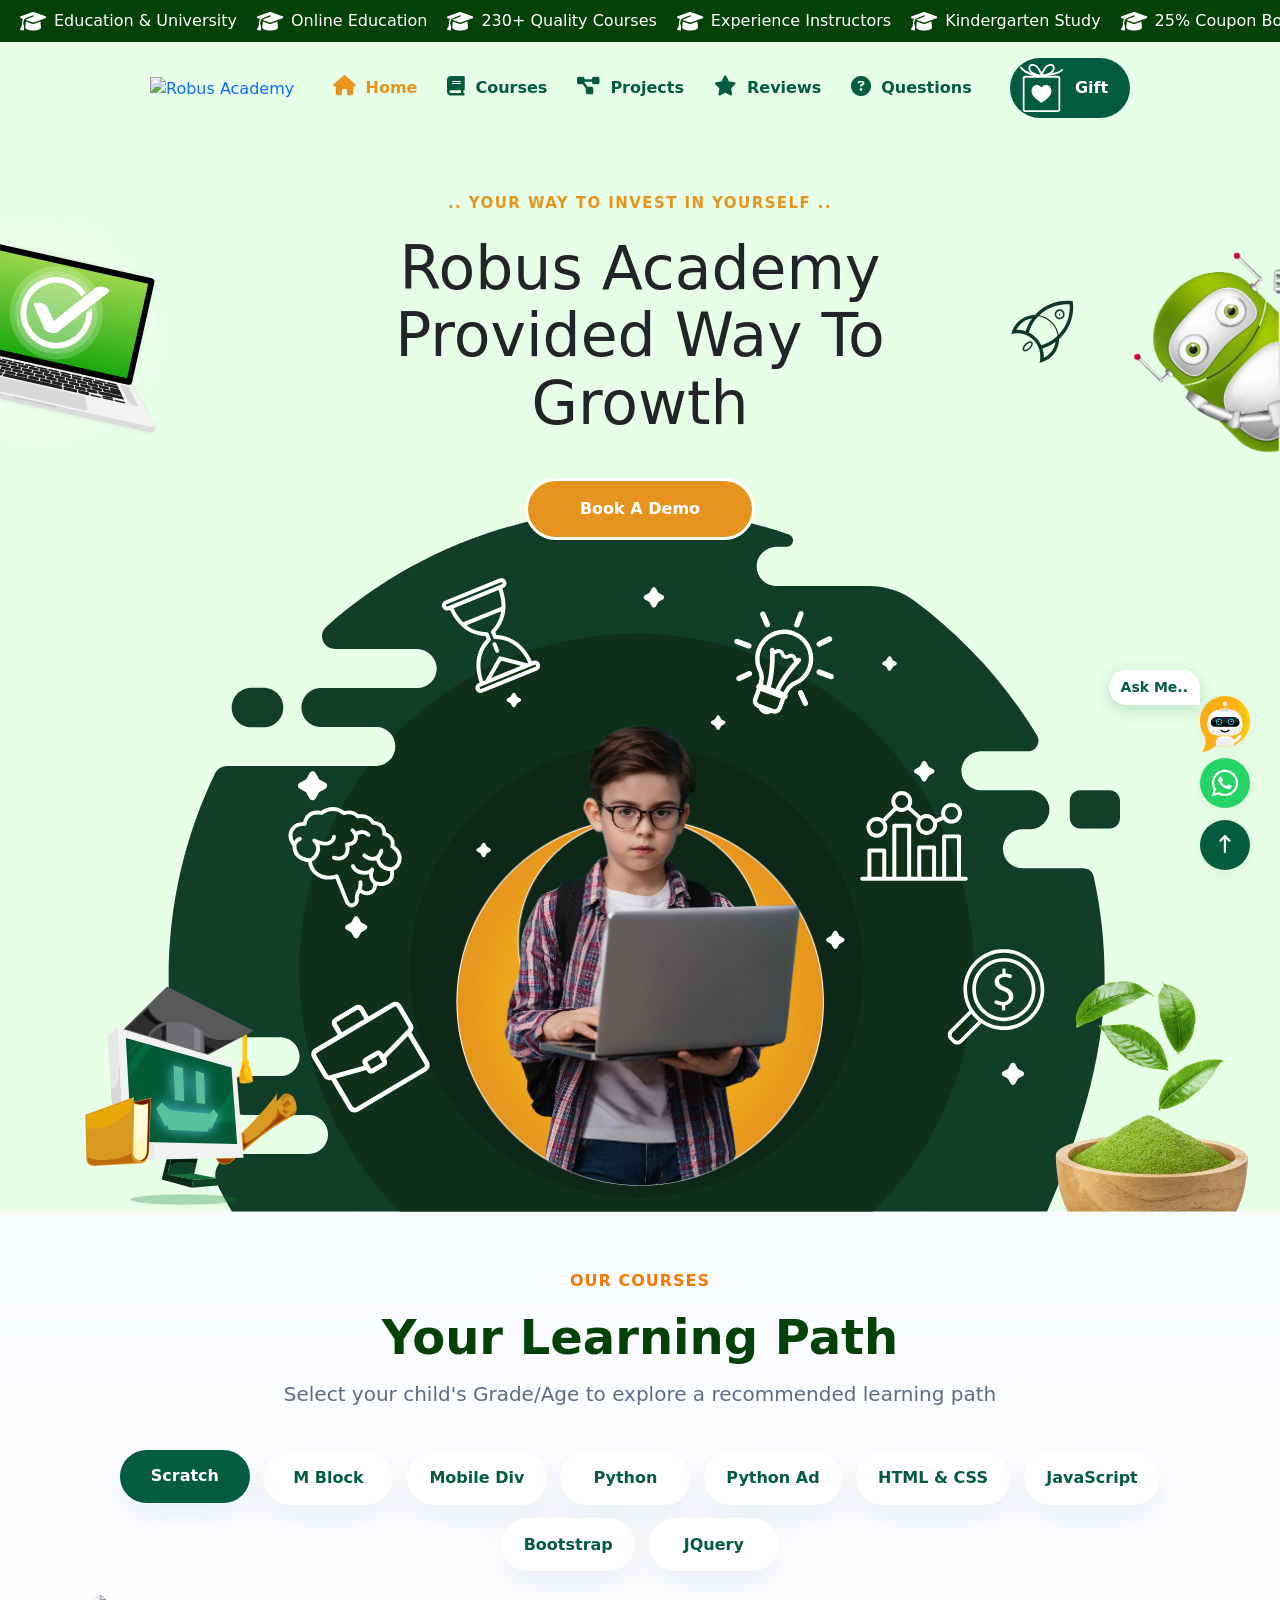
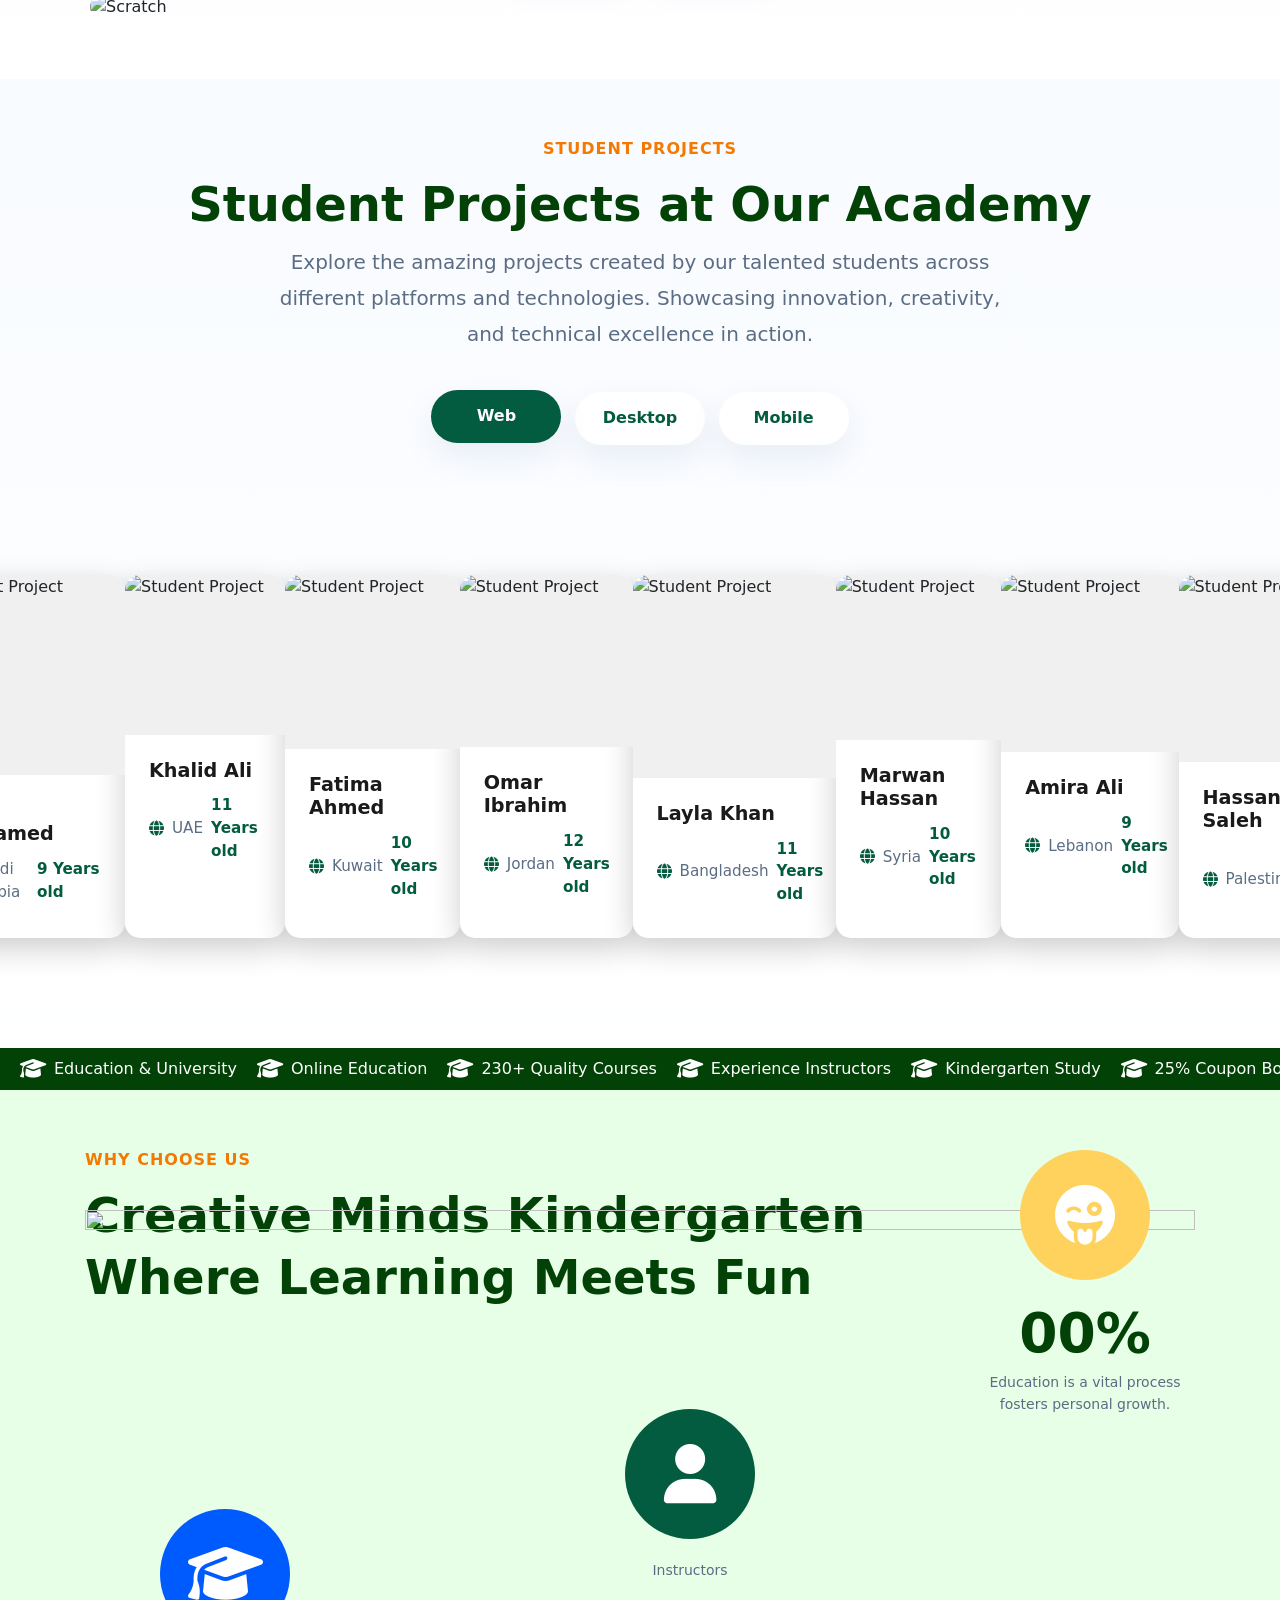
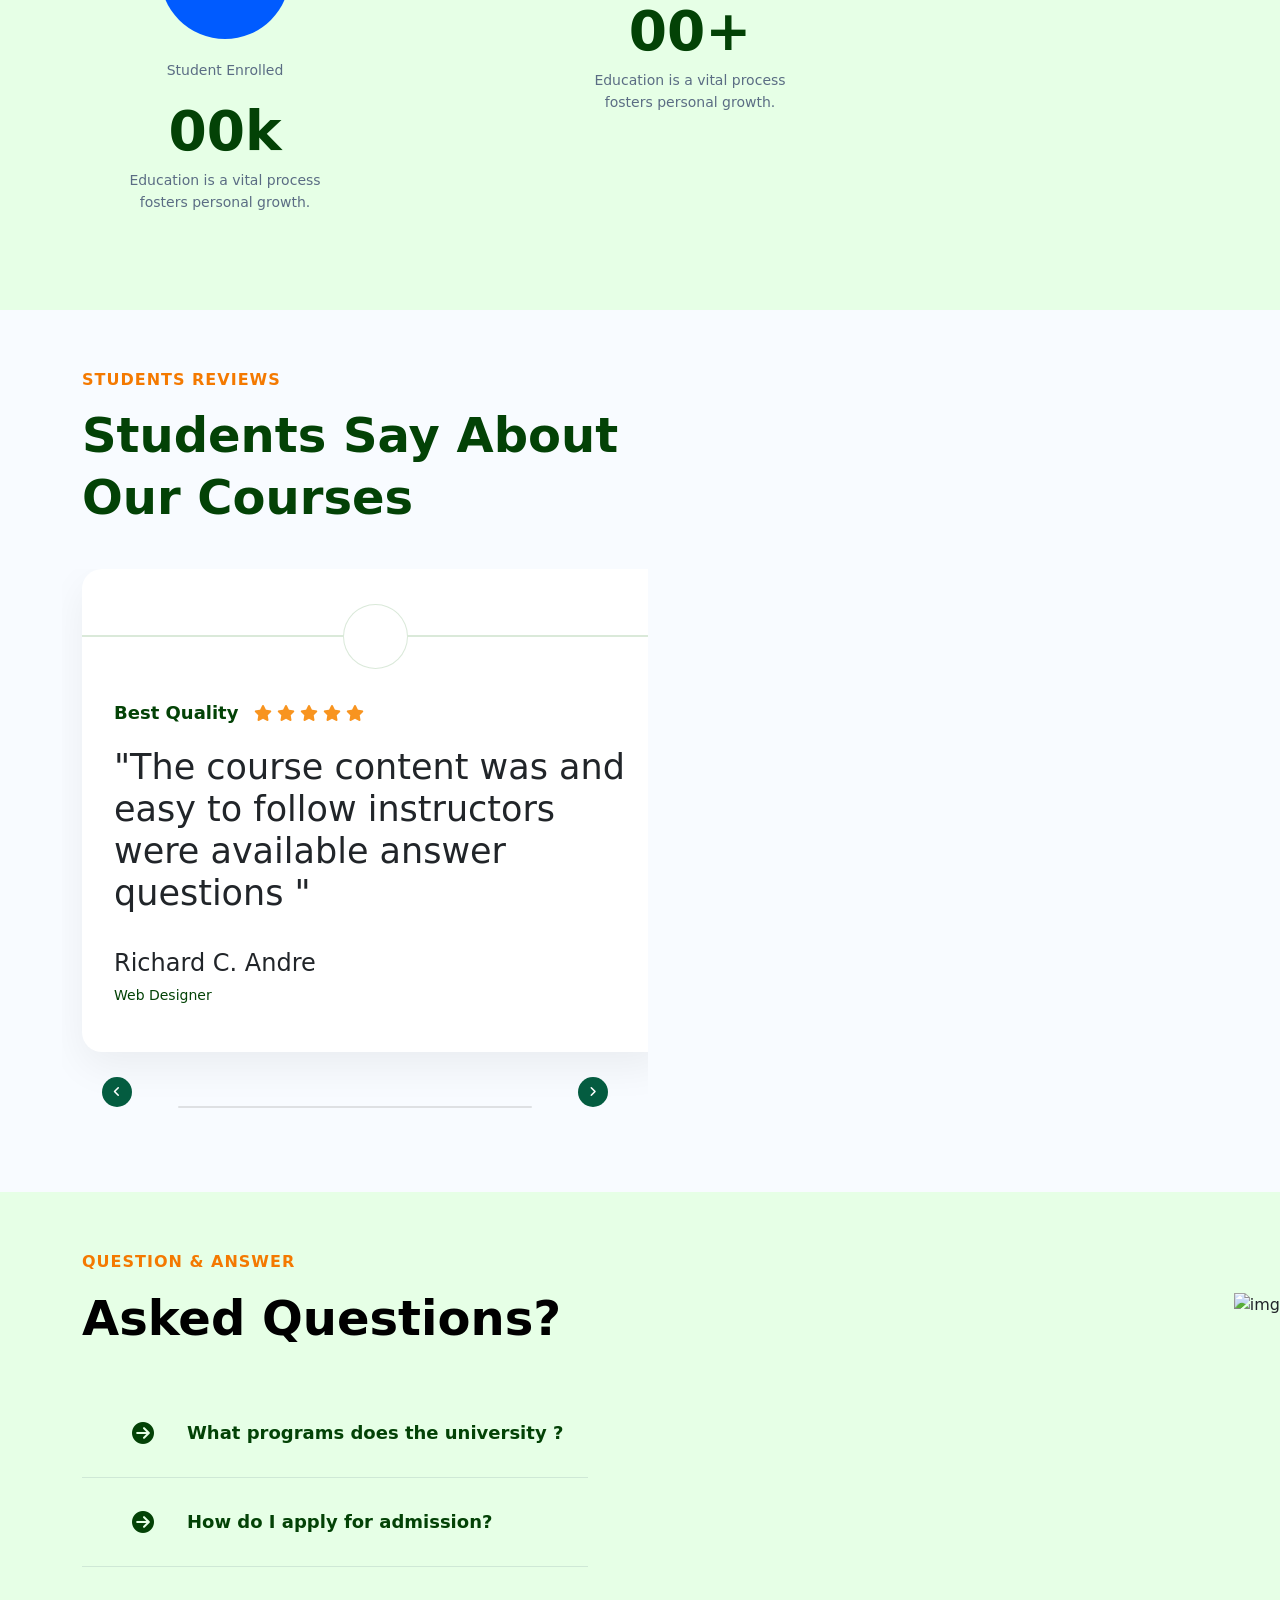
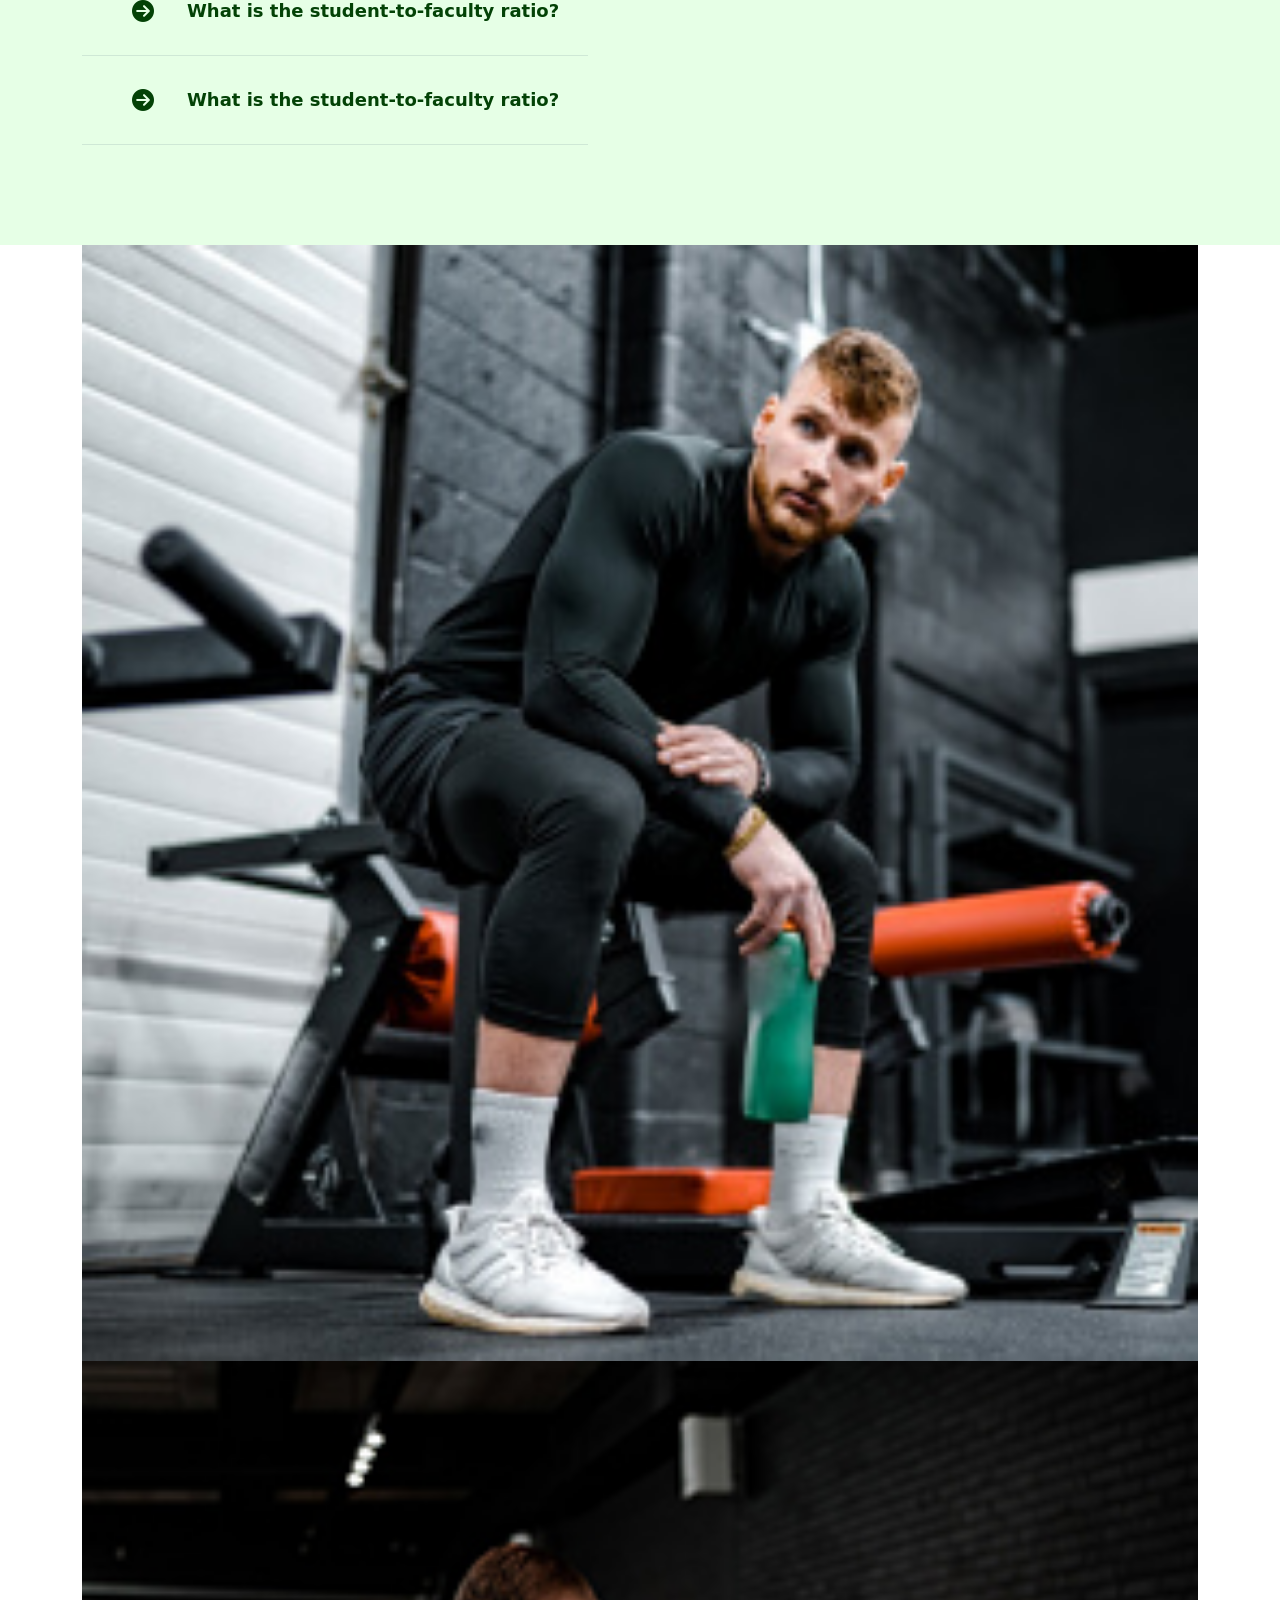
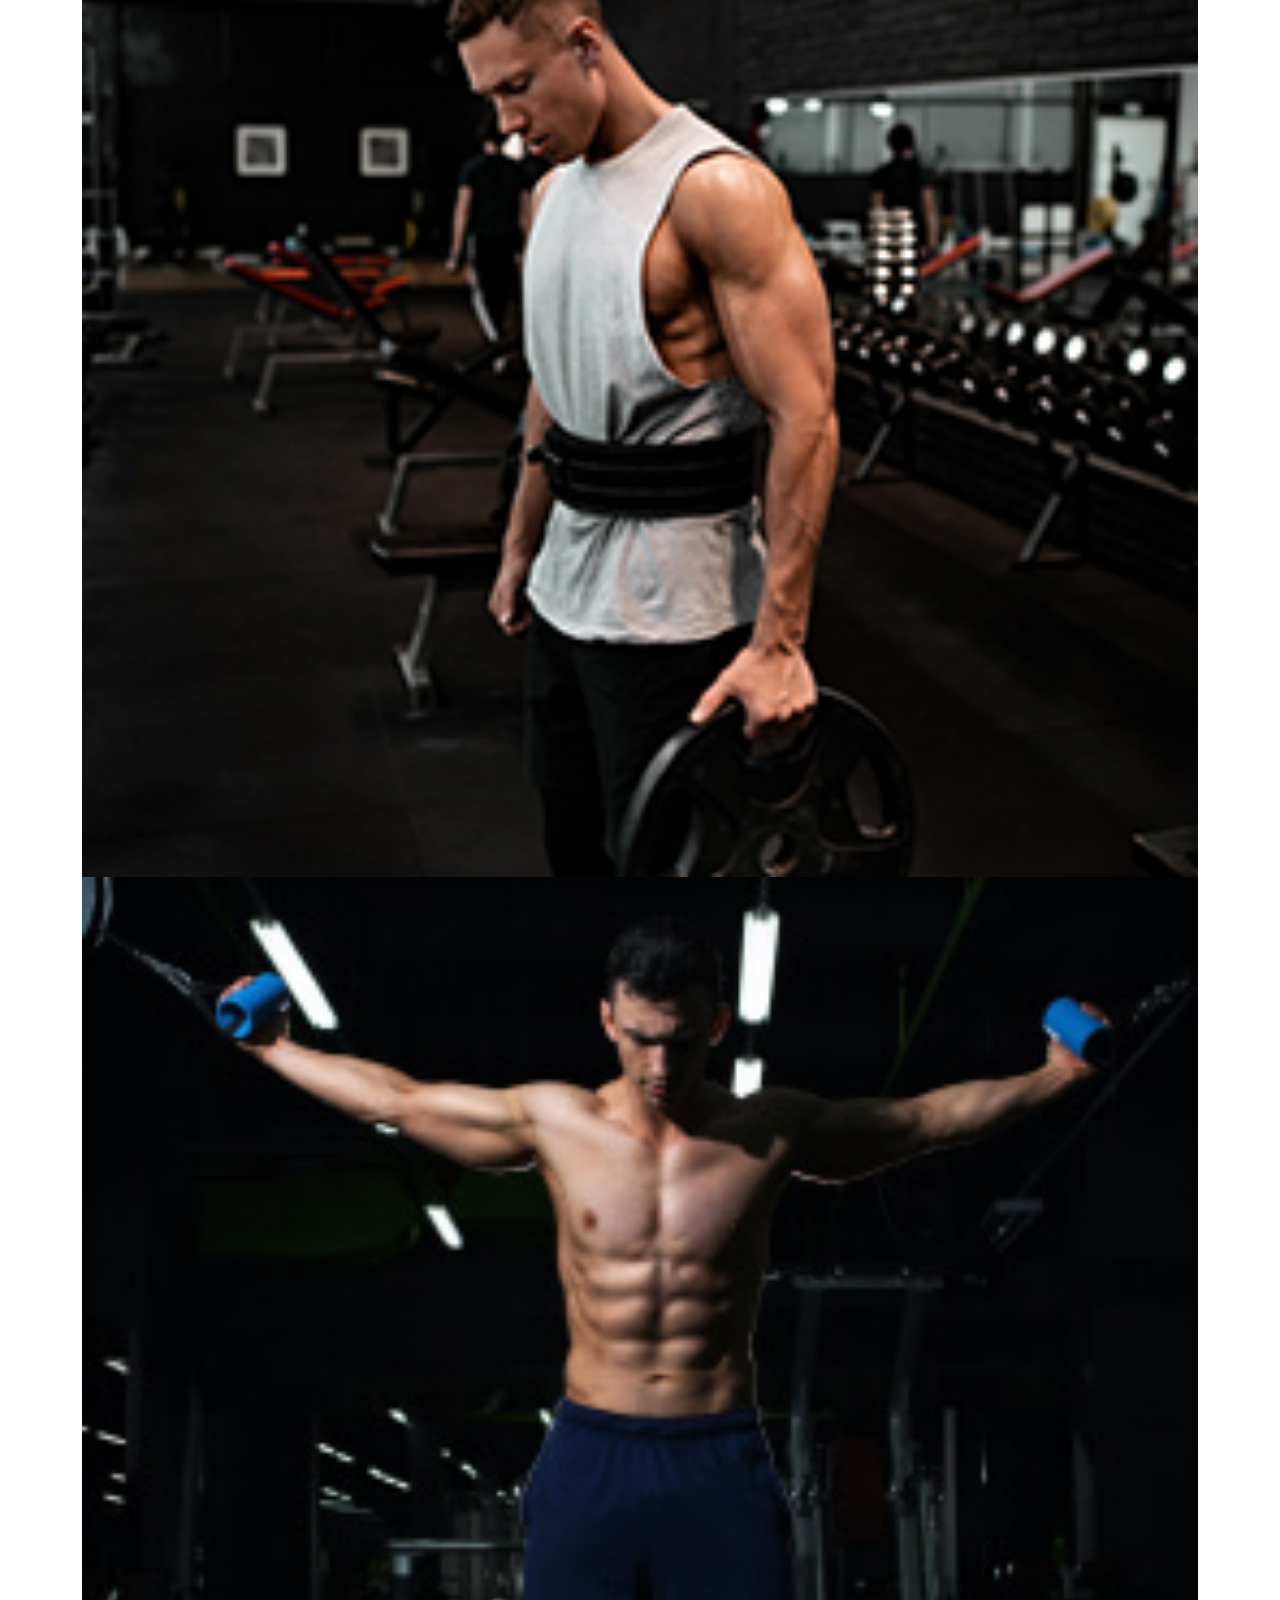
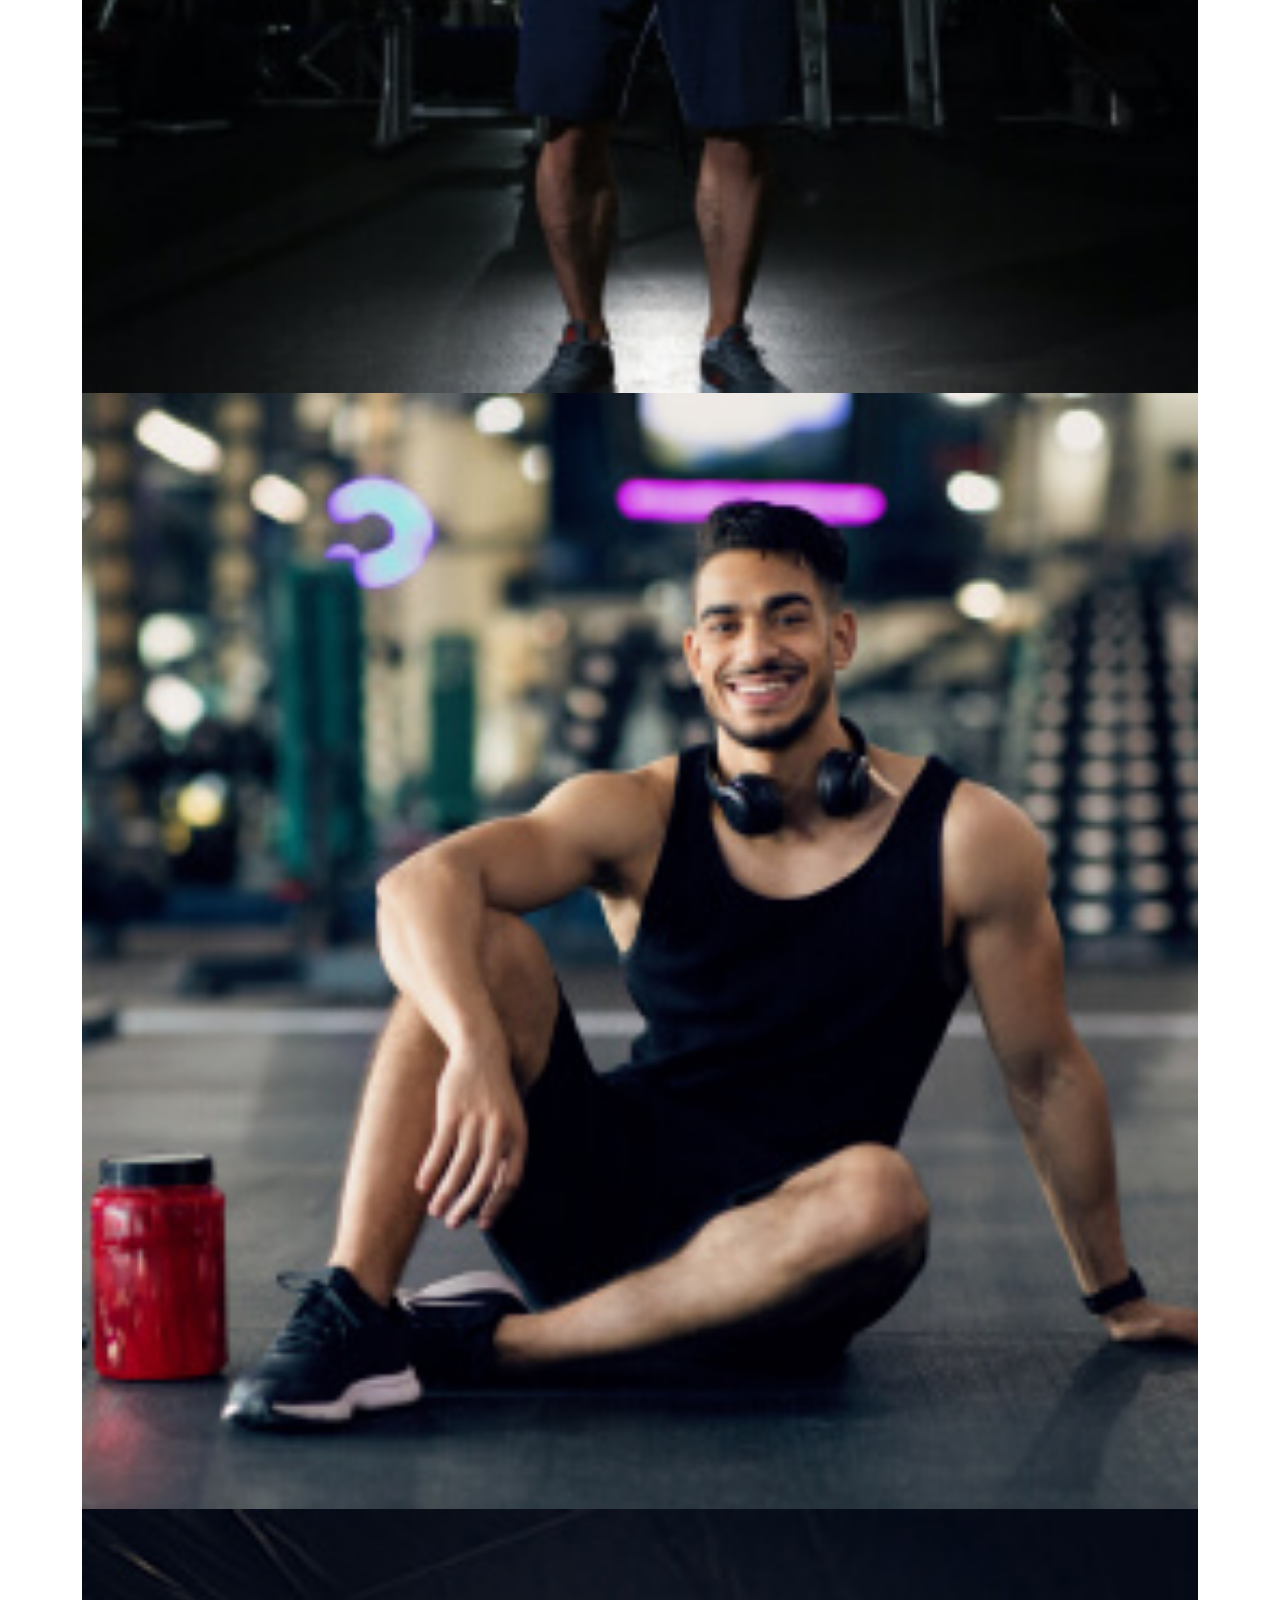
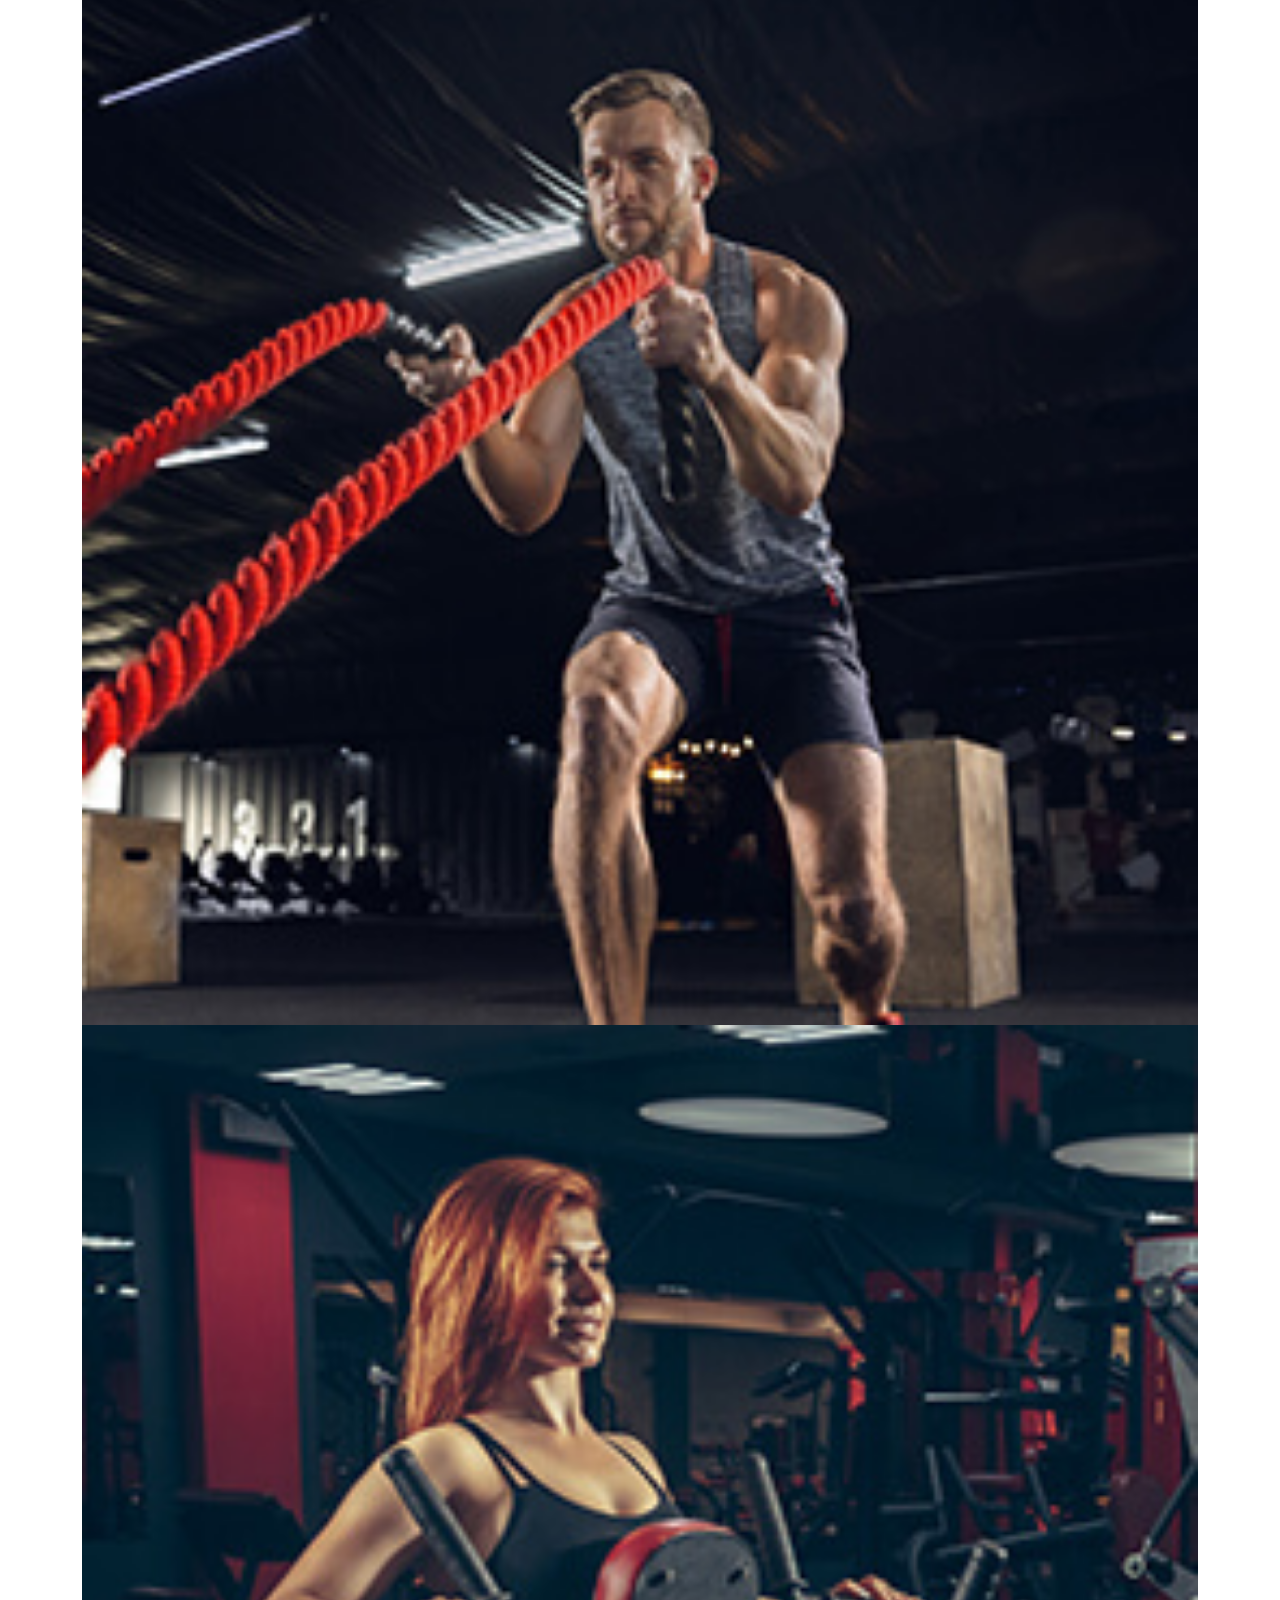
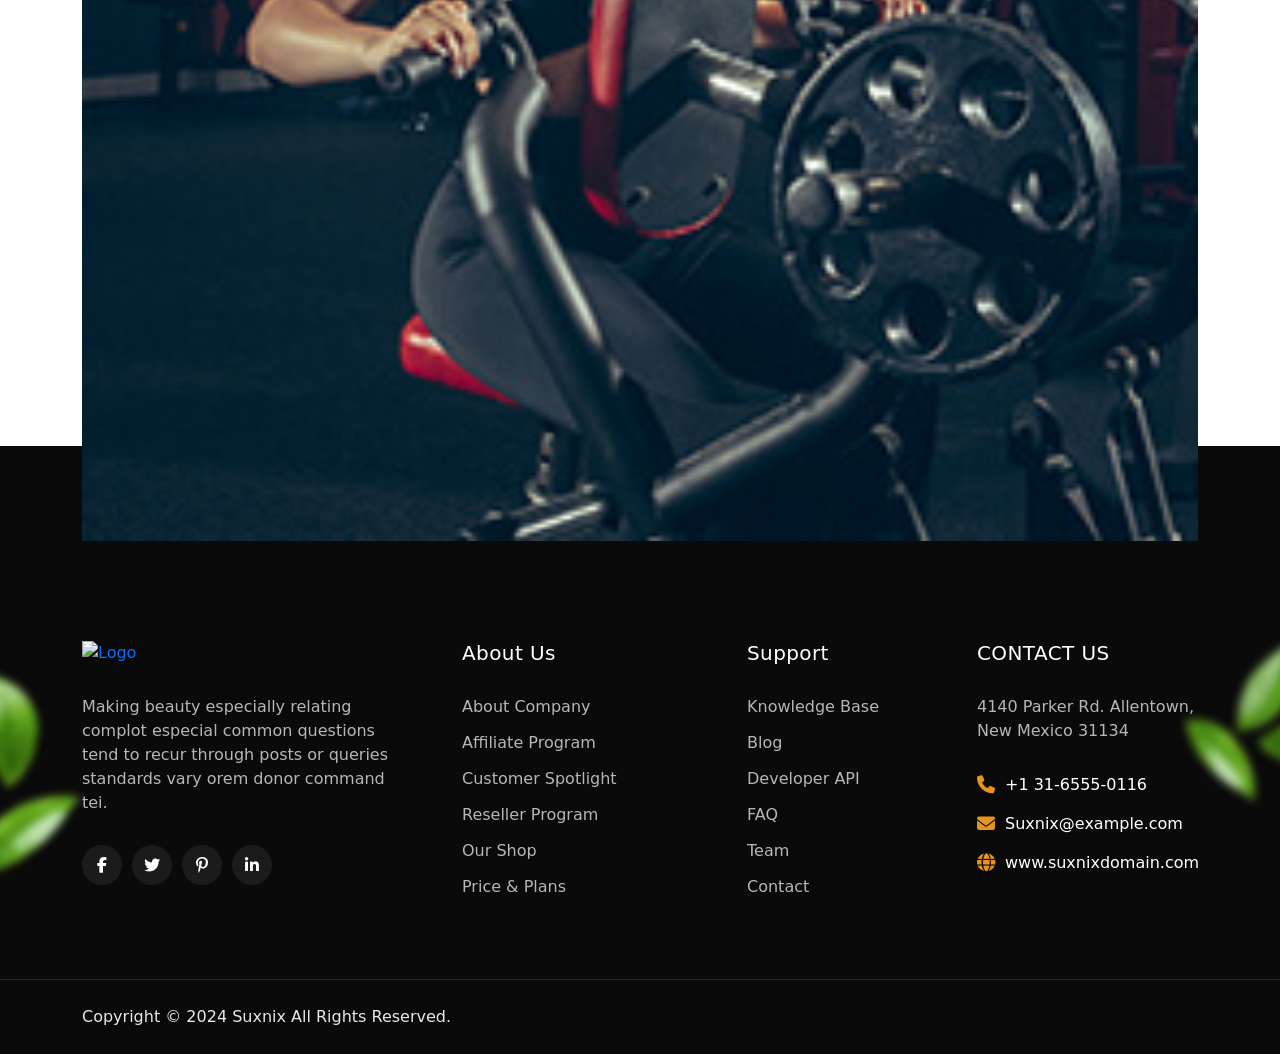
==== commit b259c4a6: "add transition to courses & update banner" ====
--- a/index.html
+++ b/index.html
@@ -97,14 +97,15 @@
             <a href="#questions"><i class="fas fa-question-circle"></i><span>Questions</span></a>
         </div>
         <div>
-            <button class="top-nav-button"><img src="assets/img/navbar/Gift.svg" alt="" width="40%"> <span>Gift</span></button>
+            <button class="top-nav-button"><img src="assets/img/navbar/gift.svg" alt="" width="40%">
+                <span>Gift</span></button>
         </div>
     </nav>
 
     <nav class="top-nav-mobile hidden" id="TopNavMobile">
         <div class="brand">
             <a href="#"><img src="assets/img/logo/logo 1.png" class="logo" alt="Robus Academy" width="120"></a>
-            <button class="top-nav-mobile-button"><img src="assets/img/navbar/Gift.svg" alt="" width="90%"></button>
+            <button class="top-nav-mobile-button"><img src="assets/img/navbar/gift.svg" alt="" width="90%"></button>
         </div>
     </nav>
 
@@ -200,7 +201,7 @@
     <div class="menu-backdrop"></div>
     <!-- End Mobile Menu -->
 
-    
+
     <div class="hero">
         <!-- Auto-player Section Start -->
         <div class="Auto-play-section style-header">
@@ -256,7 +257,7 @@
                     <a href="#questions"><i class="fas fa-question-circle"></i><span>Questions</span></a>
                 </div>
                 <div>
-                    <button class="top-nav-box-button"><img src="assets/img/navbar/Gift.svg" alt="" width="40%">
+                    <button class="top-nav-box-button"><img src="assets/img/navbar/gift.svg" alt="" width="40%">
                         <span>Gift</span></button>
                 </div>
             </div>
@@ -264,7 +265,7 @@
             <nav class="top-nav-mobile-box hidden" id="TopNavMobileBox">
                 <div class="brand">
                     <a href="#"><img src="assets/img/logo/logo 1.png" class="logo" alt="Robus Academy" width="120"></a>
-                    <button class="top-nav-mobile-box-button"><img src="assets/img/navbar/Gift.svg" alt=""
+                    <button class="top-nav-mobile-box-button"><img src="assets/img/navbar/gift.svg" alt=""
                             width="90%"></button>
                 </div>
             </nav>
@@ -273,9 +274,9 @@
                 <div class="row justify-content-center">
                     <div class="col-xxl-8 col-xl-7 col-lg-8 col-md-10">
                         <div class="banner-content text-center">
-                            <p class="banner-caption">.. Increased Energy With SUXNIX ..</p>
-                            <h2 class="title">Mix Protein Provided Way To Growth</h2>
-                            <a href="https://themegenix.net/html/suxnix/shop.html" class="btn btn-two">Shop Now</a>
+                            <p class="banner-caption">.. your way to invest in yourself ..</p>
+                            <h2 class="title">Robus Academy Provided Way To Growth</h2>
+                            <a href="#" class="btn btn-two">Book A Demo</a>
                         </div>
                     </div>
                 </div>
@@ -283,7 +284,7 @@
                     <div class="col-12">
                         <div class="banner-images text-center">
                             <img src="assets/img/banner/banner_boy.png" alt="img" class="main-img">
-                            <img src="assets/img/banner/banner-background.svg" alt="img" class="bg-shape">
+                            <img src="assets/img/banner/banner_background.svg" alt="img" class="bg-shape">
                         </div>
                     </div>
                 </div>
@@ -299,8 +300,8 @@
                     style="visibility: visible; animation-duration: 2s; animation-delay: 0.2s; animation-name: bannerFadeInRight;">
             </div>
             <div class="banner-shape three">
-                <img src="assets/img/banner/computer.svg" alt="shape" class="wow bannerFadeInDown"
-                    data-wow-delay=".2s" data-wow-duration="2s"
+                <img src="assets/img/banner/computer.svg" alt="shape" class="wow bannerFadeInDown" data-wow-delay=".2s"
+                    data-wow-duration="2s"
                     style="visibility: visible; animation-duration: 2s; animation-delay: 0.2s; animation-name: bannerFadeInDown;">
             </div>
             <div class="banner-shape four">
@@ -327,7 +328,7 @@
                 <div class="courses-buttons">
                     <button type="button" class="path-btn active" data-course="1">Scratch</button>
                     <button type="button" class="path-btn" data-course="2">M Block</button>
-                    <button type="button" class="path-btn" data-course="3">Mobile div</button>
+                    <button type="button" class="path-btn" data-course="3">Mobile Div</button>
                     <button type="button" class="path-btn" data-course="4">Python</button>
                     <button type="button" class="path-btn" data-course="5">Python Ad</button>
                     <button type="button" class="path-btn" data-course="6">HTML & CSS</button>
@@ -339,18 +340,15 @@
                 <div class="courses-panel">
                     <div class="courses-card active" data-course="1">
                         <div class="courses-card-images">
-                            <img src="assets/img/grades/details-1.jpg" alt="Scratch"
-                                class="desktop-image" />
-                            <img src="assets/img/grades/details-2.png" alt="Scratch Mobile"
-                                class="mobile-image" />
+                            <img src="assets/img/grades/details-1.jpg" alt="Scratch" class="desktop-image" />
+                            <img src="assets/img/grades/details-2.png" alt="Scratch Mobile" class="mobile-image" />
                         </div>
                     </div>
 
                     <div class="courses-card" data-course="2">
                         <div class="courses-card-images">
                             <img src="assets/img/grades/details-1.jpg" alt="M Block" class="desktop-image" />
-                            <img src="assets/img/grades/details-2.png" alt="M Block Mobile"
-                                class="mobile-image" />
+                            <img src="assets/img/grades/details-2.png" alt="M Block Mobile" class="mobile-image" />
                         </div>
                     </div>
 
@@ -365,8 +363,7 @@
 
                     <div class="courses-card" data-course="4">
                         <div class="courses-card-images">
-                            <img src="assets/img/grades/details-1.jpg" alt="Python Programming"
-                                class="desktop-image" />
+                            <img src="assets/img/grades/details-1.jpg" alt="Python Programming" class="desktop-image" />
                             <img src="assets/img/grades/details-2.png" alt="Python Programming Mobile"
                                 class="mobile-image" />
                         </div>
@@ -384,14 +381,14 @@
                     <div class="courses-card" data-course="6">
                         <div class="courses-card-images">
                             <img src="assets/img/grades/details-1.jpg" alt="HTML & CSS" class="desktop-image" />
-                            <img src="assets/img/grades/details-2.png" alt="HTML & CSS Mobile"
-                                class="mobile-image" />
-                        </div>
-                    </div>
-                    
+                            <img src="assets/img/grades/details-2.png" alt="HTML & CSS Mobile" class="mobile-image" />
+                        </div>
+                    </div>
+
                     <div class="courses-card" data-course="7">
                         <div class="courses-card-images">
-                            <img src="assets/img/grades/details-1.jpg" alt="JavaScript Programming" class="desktop-image" />
+                            <img src="assets/img/grades/details-1.jpg" alt="JavaScript Programming"
+                                class="desktop-image" />
                             <img src="assets/img/grades/details-2.png" alt="JavaScript Programming Mobile"
                                 class="mobile-image" />
                         </div>
@@ -400,16 +397,14 @@
                     <div class="courses-card" data-course="8">
                         <div class="courses-card-images">
                             <img src="assets/img/grades/details-1.jpg" alt="Bootstrap" class="desktop-image" />
-                            <img src="assets/img/grades/details-2.png" alt="Bootstrap Mobile"
-                                class="mobile-image" />
+                            <img src="assets/img/grades/details-2.png" alt="Bootstrap Mobile" class="mobile-image" />
                         </div>
                     </div>
 
                     <div class="courses-card" data-course="9">
                         <div class="courses-card-images">
                             <img src="assets/img/grades/details-1.jpg" alt="JQuery" class="desktop-image" />
-                            <img src="assets/img/grades/details-2.png" alt="JQuery Mobile"
-                                class="mobile-image" />
+                            <img src="assets/img/grades/details-2.png" alt="JQuery Mobile" class="mobile-image" />
                         </div>
                     </div>
                 </div>
@@ -931,7 +926,8 @@
                                             <div class="content">
                                                 <div class="icon-top">
                                                     <div class="icon">
-                                                        <img src="assets/img/reviews/quote.svg" alt="" width="40" style="margin-bottom: 10px;">
+                                                        <img src="assets/img/reviews/quote.svg" alt="" width="40"
+                                                            style="margin-bottom: 10px;">
                                                     </div>
                                                 </div>
                                                 <div class="star">
@@ -957,7 +953,8 @@
                                             <div class="content">
                                                 <div class="icon-top">
                                                     <div class="icon">
-                                                        <img src="assets/img/reviews/quote.svg" alt="" width="40" style="margin-bottom: 10px;">
+                                                        <img src="assets/img/reviews/quote.svg" alt="" width="40"
+                                                            style="margin-bottom: 10px;">
                                                     </div>
                                                 </div>
                                                 <div class="star">
@@ -983,7 +980,8 @@
                                             <div class="content">
                                                 <div class="icon-top">
                                                     <div class="icon">
-                                                        <img src="assets/img/reviews/quote.svg" alt="" width="40" style="margin-bottom: 10px;">
+                                                        <img src="assets/img/reviews/quote.svg" alt="" width="40"
+                                                            style="margin-bottom: 10px;">
                                                     </div>
                                                 </div>
                                                 <div class="star">
@@ -1009,7 +1007,8 @@
                                             <div class="content">
                                                 <div class="icon-top">
                                                     <div class="icon">
-                                                        <img src="assets/img/reviews/quote.svg" alt="" width="40" style="margin-bottom: 10px;">
+                                                        <img src="assets/img/reviews/quote.svg" alt="" width="40"
+                                                            style="margin-bottom: 10px;">
                                                     </div>
                                                 </div>
                                                 <div class="star">
@@ -1035,7 +1034,8 @@
                                             <div class="content">
                                                 <div class="icon-top">
                                                     <div class="icon">
-                                                        <img src="assets/img/reviews/quote.svg" alt="" width="40" style="margin-bottom: 10px;">
+                                                        <img src="assets/img/reviews/quote.svg" alt="" width="40"
+                                                            style="margin-bottom: 10px;">
                                                     </div>
                                                 </div>
                                                 <div class="star">
--- a/assets/css/main.css
+++ b/assets/css/main.css
@@ -773,10 +773,7 @@
     scroll-margin-top: 80px;
 }
 
-#home {
-    padding-top: 200px;
-    position: relative;
-}
+
 
 @media (max-width: 991px) {
     #home {
@@ -1367,7 +1364,7 @@
 
 .section-title {
     margin-bottom: 40px;
-    text-align: center;
+    text-align: left;
 }
 
 .section-title h6 {
@@ -1395,8 +1392,9 @@
     line-height: 1.8;
 }
 
-.choose-us-wrapper .section-title {
-    text-align: left;
+.courses-section .section-title,
+.courses-section .section-title {
+    text-align: center;
 }
 
 @media (max-width: 767px) {
@@ -1420,9 +1418,12 @@
 
 /* 6. Banner */
 .banner-section {
-    padding: 41px 0 15px;
+    padding-top: 150px;
+    padding-bottom: 0px;
     position: relative;
     overflow: hidden;
+    margin-bottom: -50px;
+    clip-path: inset(0 0 50px 0);
 }
 
 .banner-content .banner-caption {
@@ -1514,7 +1515,7 @@
 }
 
 .banner-shape.three {
-    bottom: -50px;
+    bottom: 0cqmin;
     left: 40px;
 }
 
@@ -1523,7 +1524,7 @@
 }
 
 .banner-shape.four {
-    bottom: 0;
+    bottom: 50px;
     right: 60px;
 }
 
@@ -1610,20 +1611,17 @@
 }
 
 .btn-two {
-    background: var(--theme-green-2) none repeat scroll 0 0;
+    background: var(--theme-gold) none repeat scroll 0 0;
 }
 
 .btn-two::before {
-    background: var(--theme-gold);
+    background: var(--theme-green-2);
 }
 
 .btn:hover:before {
     top: -40%;
 }
 
-.breadcrumb>.active {
-    color: var(--theme-gold);
-}
 
 .btn:focus,
 button:focus {
@@ -1759,8 +1757,6 @@
     padding: 5rem 0;
     background: linear-gradient(180deg, #f8fbff 0%, #ffffff 100%);
 }
-
-
 
 .courses-buttons {
     display: flex;
@@ -1796,15 +1792,24 @@
     justify-content: center;
 }
 
-.courses-card:not(.active) {
-    display: none;
-}
-
-.courses-card.active {
-    display: flex;
+.courses-card {
+    position: absolute;
+    top: 0;
+    left: 0;
     width: 100%;
     max-width: 1100px;
     margin: 0 auto;
+    transition: all 0.6s ease;
+    opacity: 0;
+    transform: scale(0.95);
+    pointer-events: none;
+}
+
+.courses-card.active {
+    position: relative;
+    opacity: 1;
+    transform: scale(1);
+    pointer-events: auto;
 }
 
 .courses-card-images img {
@@ -1819,6 +1824,18 @@
 .courses-card-images {
     width: 100%;
 }
+
+/* .courses-card.active .courses-card-images img {
+    opacity: 1;
+    transform: scale(1);
+    transition: all 0.3s ease;
+}
+
+.courses-card:not(.active) .courses-card-images img {
+    opacity: 0;
+    transform: scale(0.9);
+    transition: all 0.3s ease;
+} */
 
 /* Projects Section Styles */
 
@@ -2202,7 +2219,7 @@
 
 .choose-us-wrapper .icon-items.icon-item-2 {
     bottom: 150px;
-    left: calc( 50% - 40px);
+    left: calc(50% - 40px);
 }
 
 .choose-us-wrapper .icon-items.icon-item-2 .icon {
@@ -2234,7 +2251,7 @@
 
     .choose-us-wrapper .icon-items.icon-item-2 {
         bottom: 120px;
-        left: calc( 50% + 50px);
+        left: calc(50% + 50px);
         transform: translateX(-50%);
     }
 
@@ -2242,7 +2259,7 @@
         bottom: 20px;
         left: 30px;
     }
-    
+
 }
 
 @media (max-width: 1199px) {
@@ -2252,7 +2269,7 @@
 
     .choose-us-wrapper .icon-items.icon-item-2 {
         bottom: 100px;
-        left: calc( 50% - 40px);
+        left: calc(50% - 40px);
     }
 
     .choose-us-wrapper .icon-items.icon-item-3 {
@@ -2266,7 +2283,7 @@
     .choose-us-wrapper {
         height: 850px;
     }
-    
+
     .choose-us-wrapper .icon-items .icon {
         width: 110px;
         height: 110px;
@@ -2282,7 +2299,7 @@
         left: 50%;
         transform: translateX(-50%);
     }
-    
+
     .choose-us-wrapper .icon-items.icon-item-2 {
         top: 500px;
         right: 25%;
@@ -2300,13 +2317,13 @@
     .choose-us-wrapper {
         height: 1100px;
     }
-    
+
     .choose-us-wrapper .icon-items.icon-item-2 {
         top: 500px;
         left: 50%;
         transform: translateX(-50%);
     }
-    
+
     .choose-us-wrapper .icon-items.icon-item-3 {
         top: 820px;
         left: 50%;
@@ -3285,7 +3302,7 @@
     .scrolling-wrap {
         gap: 14px;
     }
-    
+
     .scrolling-wrap .comm {
         gap: 14px;
     }
@@ -3295,7 +3312,7 @@
     .scrolling-wrap .comm {
         gap: 12px;
     }
-    
+
     .scrolling-wrap .comm .player-textslide {
         font-size: 14px;
     }
@@ -3394,7 +3411,7 @@
     0% {
         transform: translateX(0);
     }
-    
+
     100% {
         transform: translateX(-100%);
     }
@@ -3404,7 +3421,7 @@
     0% {
         transform: translateX(0);
     }
-    
+
     100% {
         transform: translateX(100%);
     }
@@ -3414,7 +3431,7 @@
     from {
         -webkit-mask-position: 150%;
     }
-    
+
     to {
         -webkit-mask-position: -50%;
     }
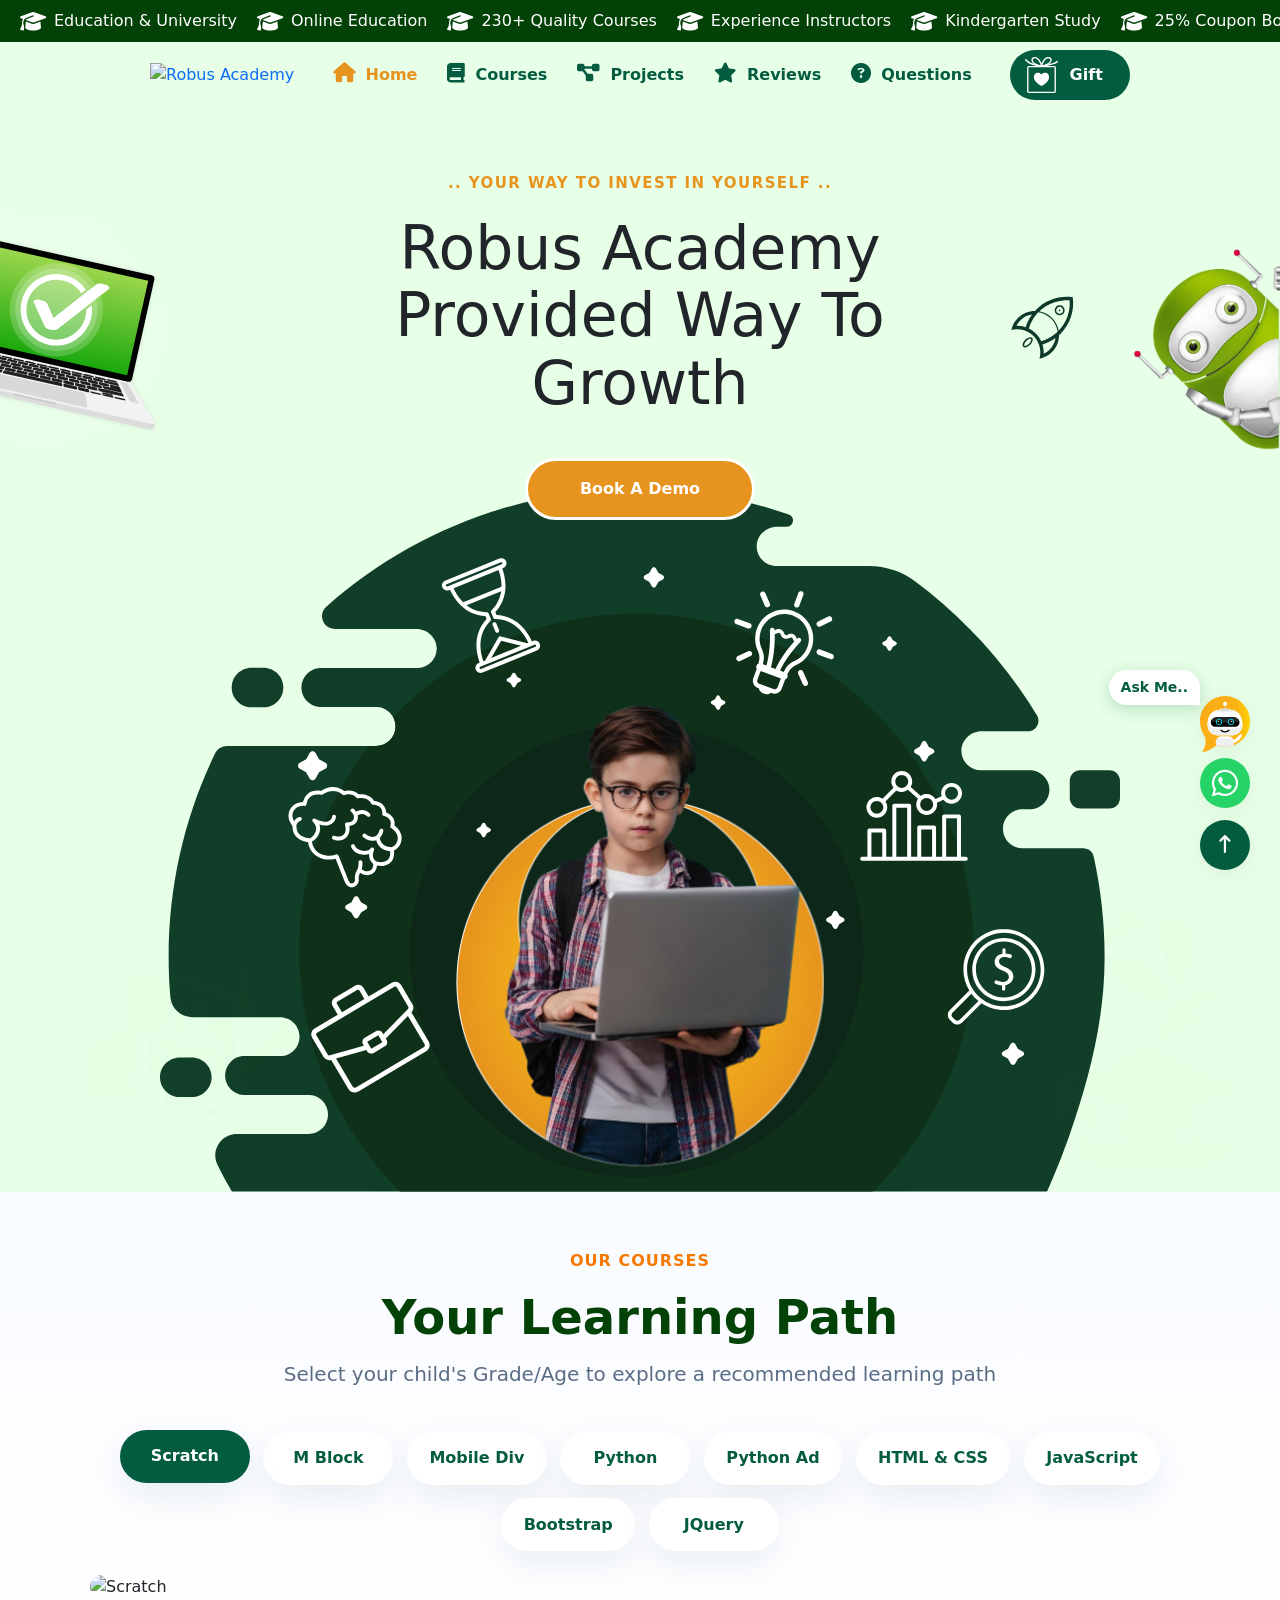
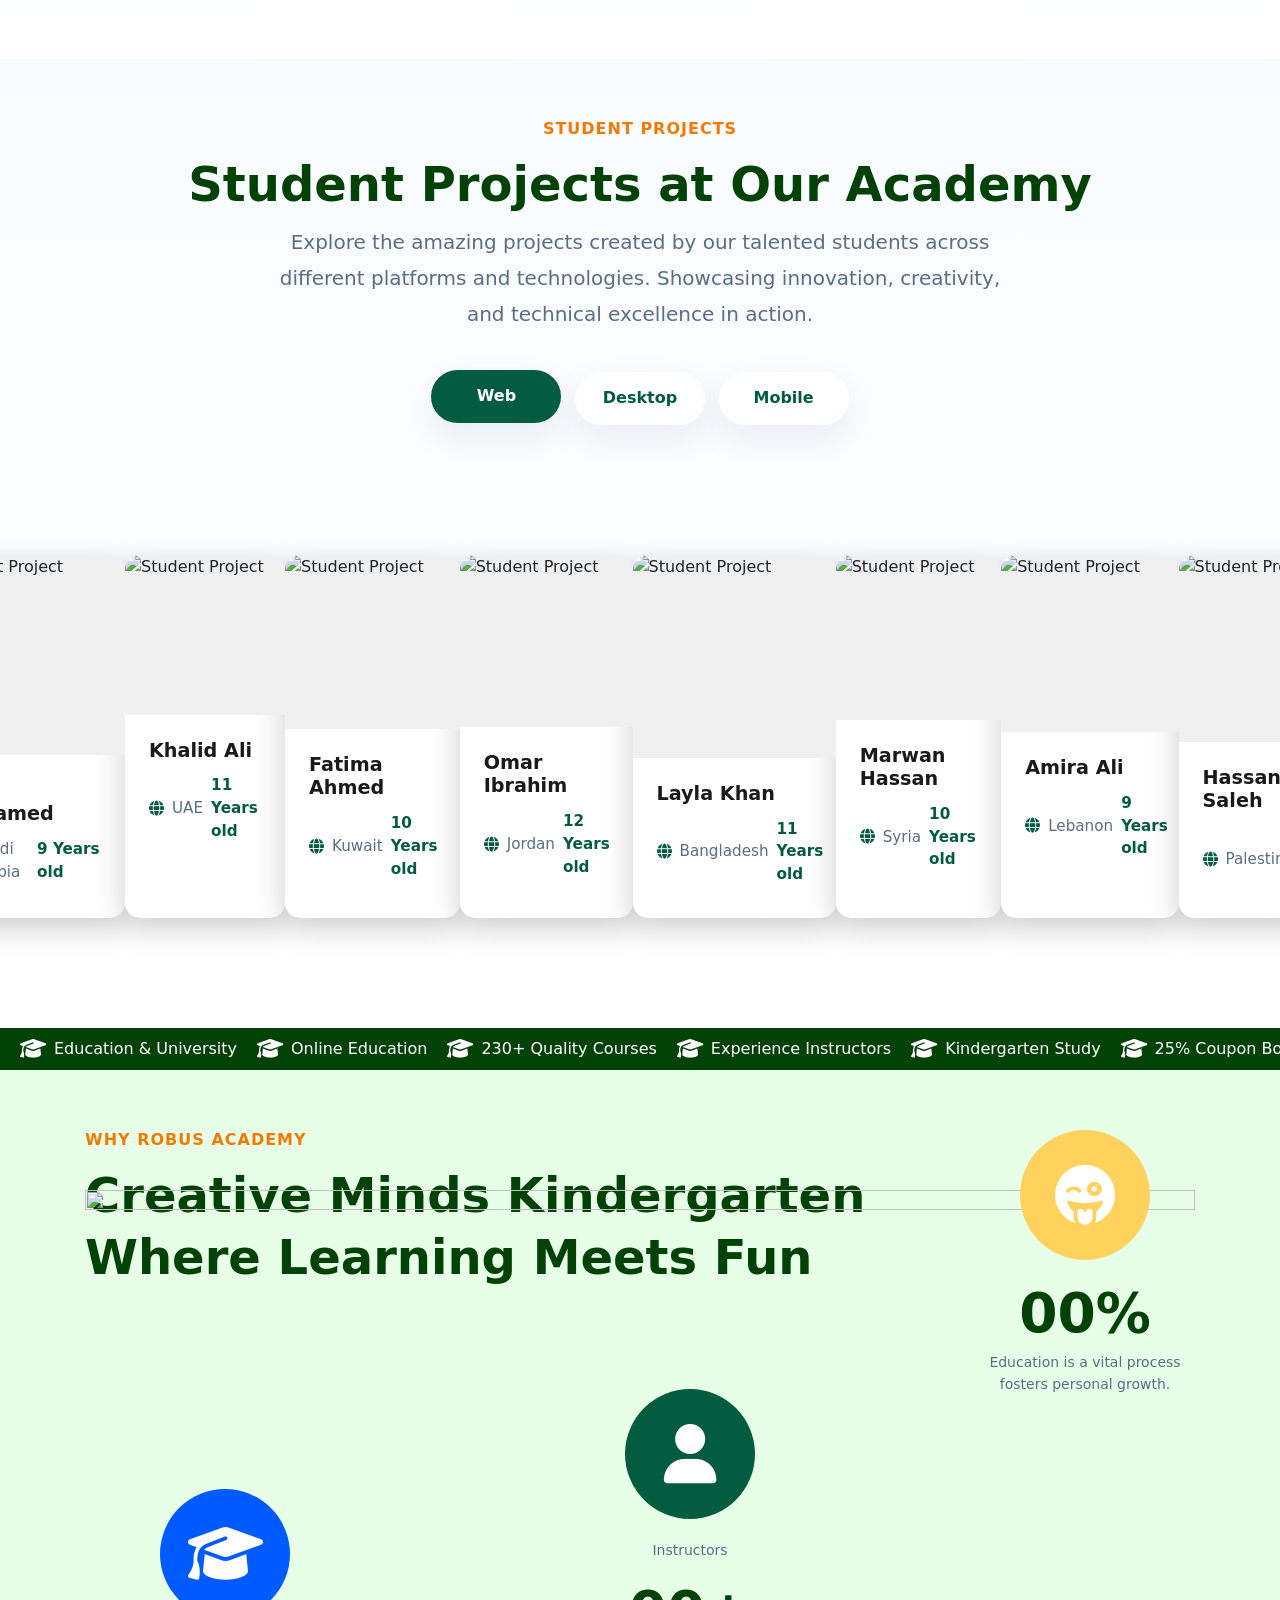
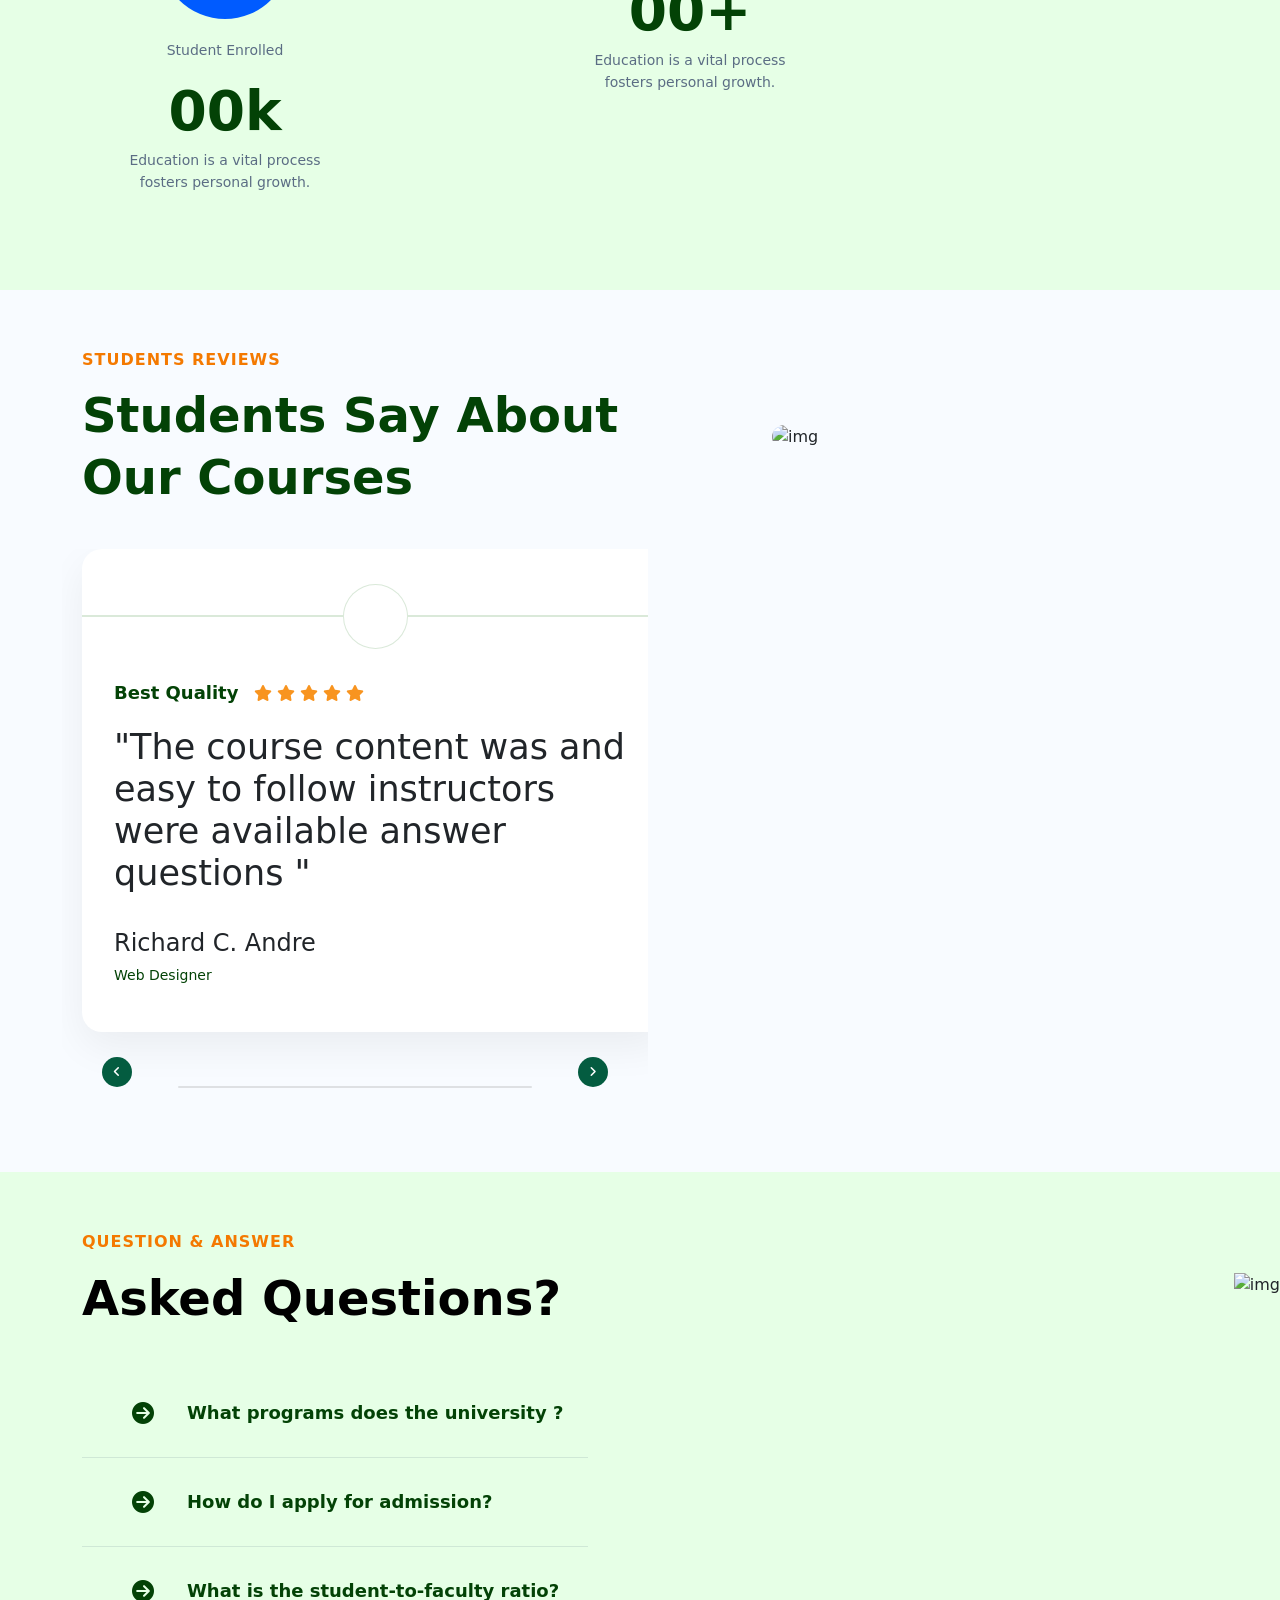
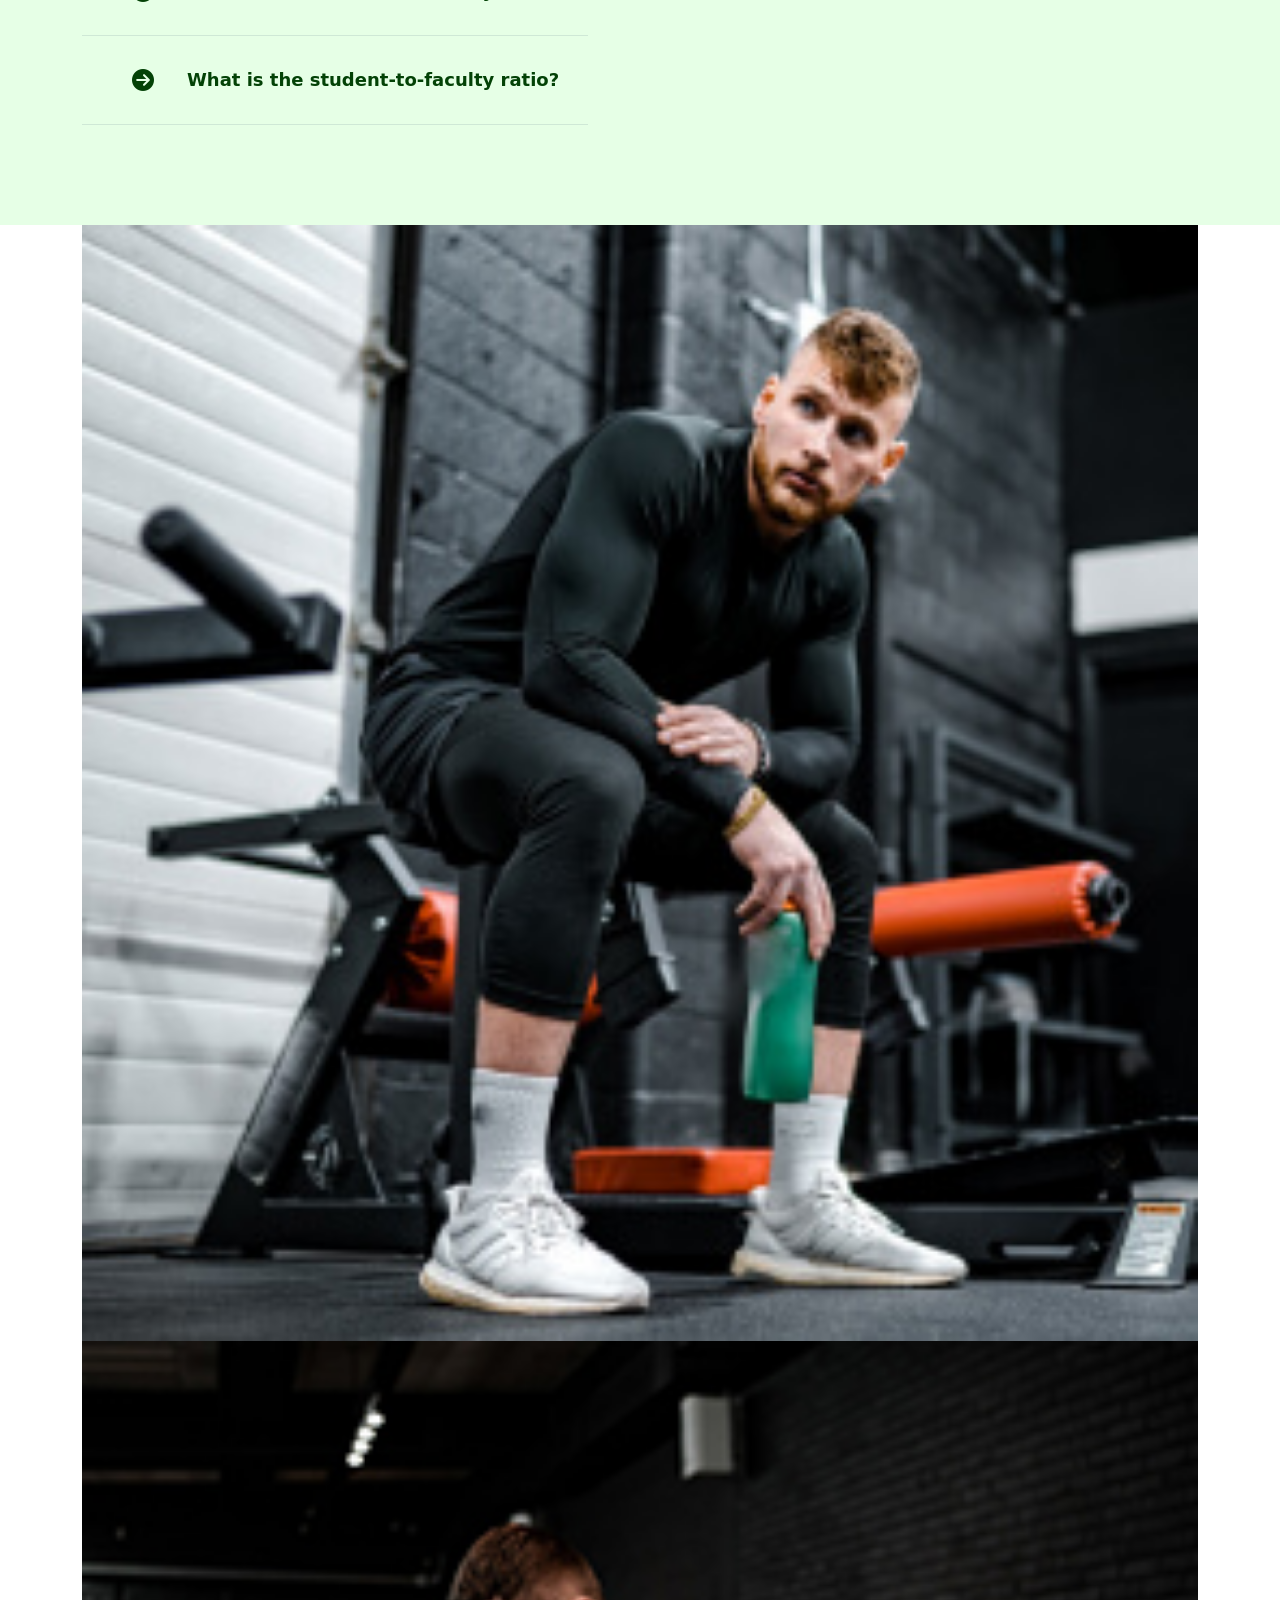
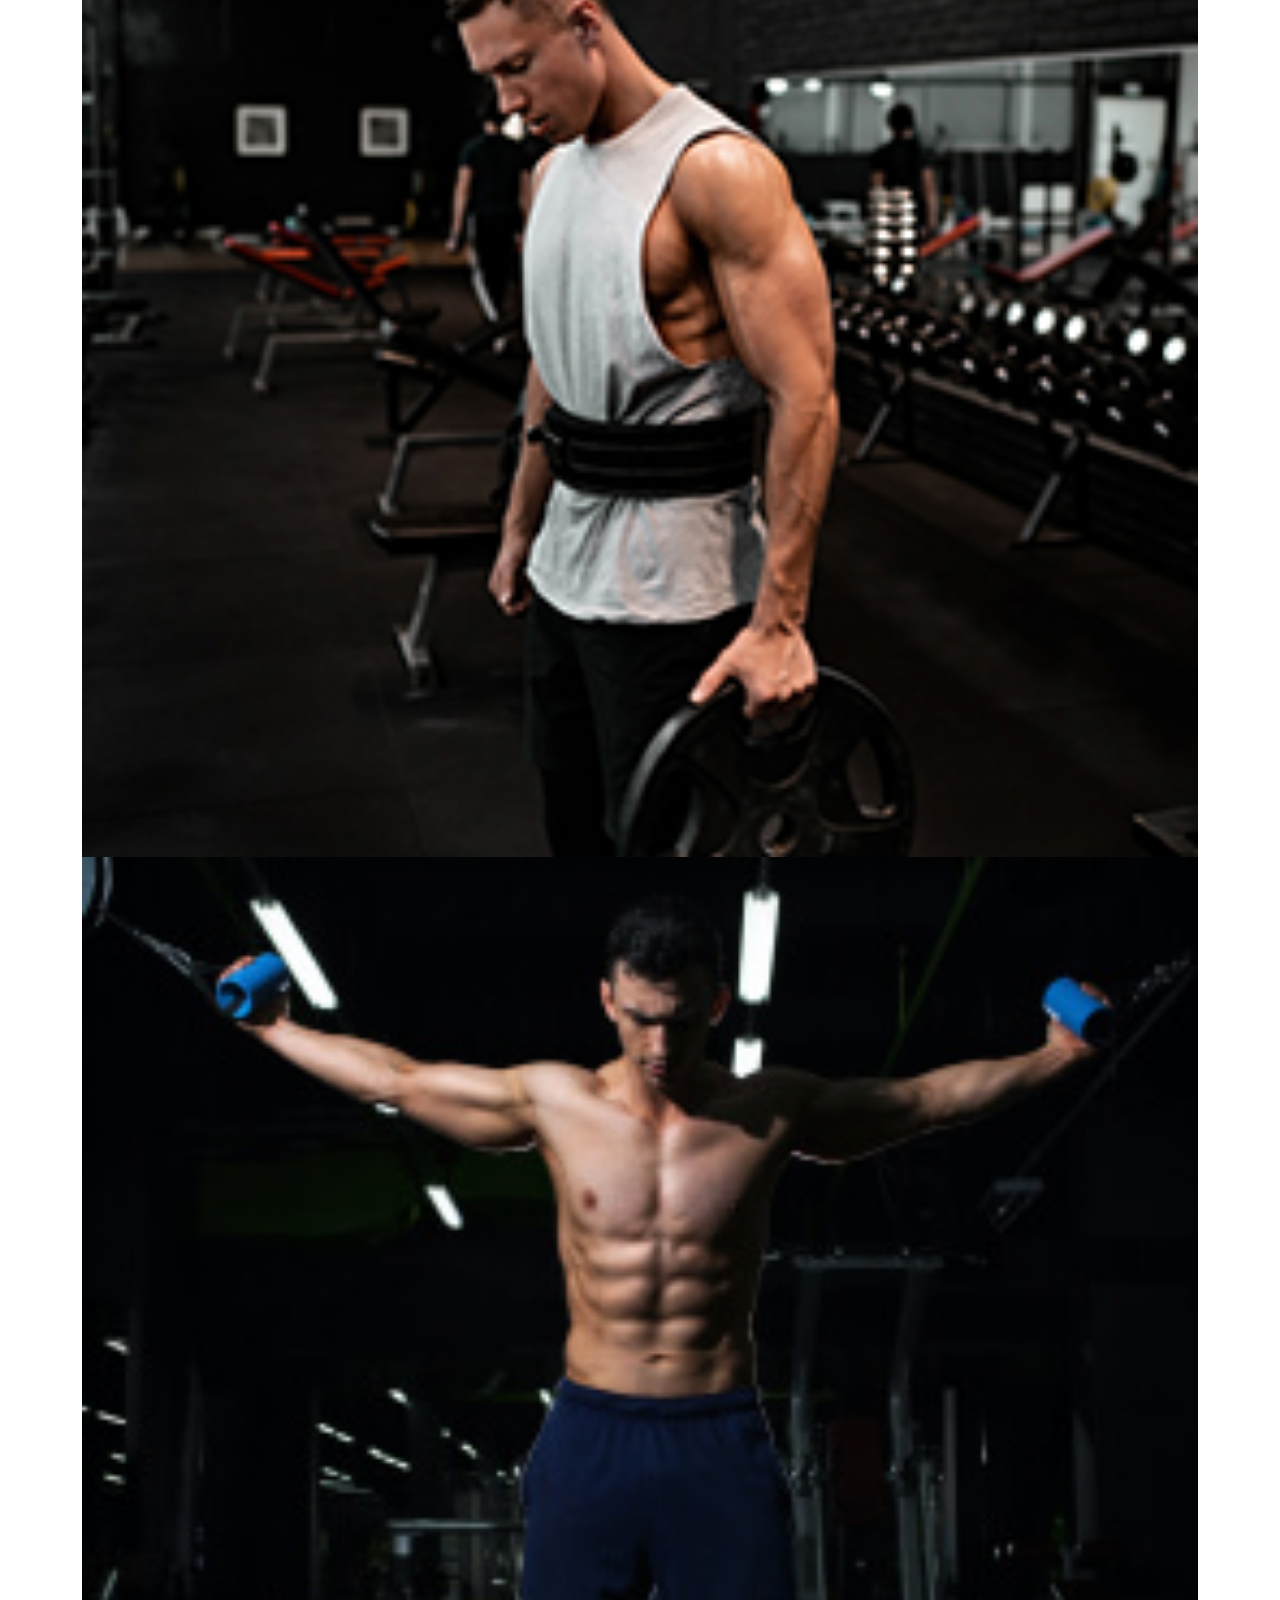
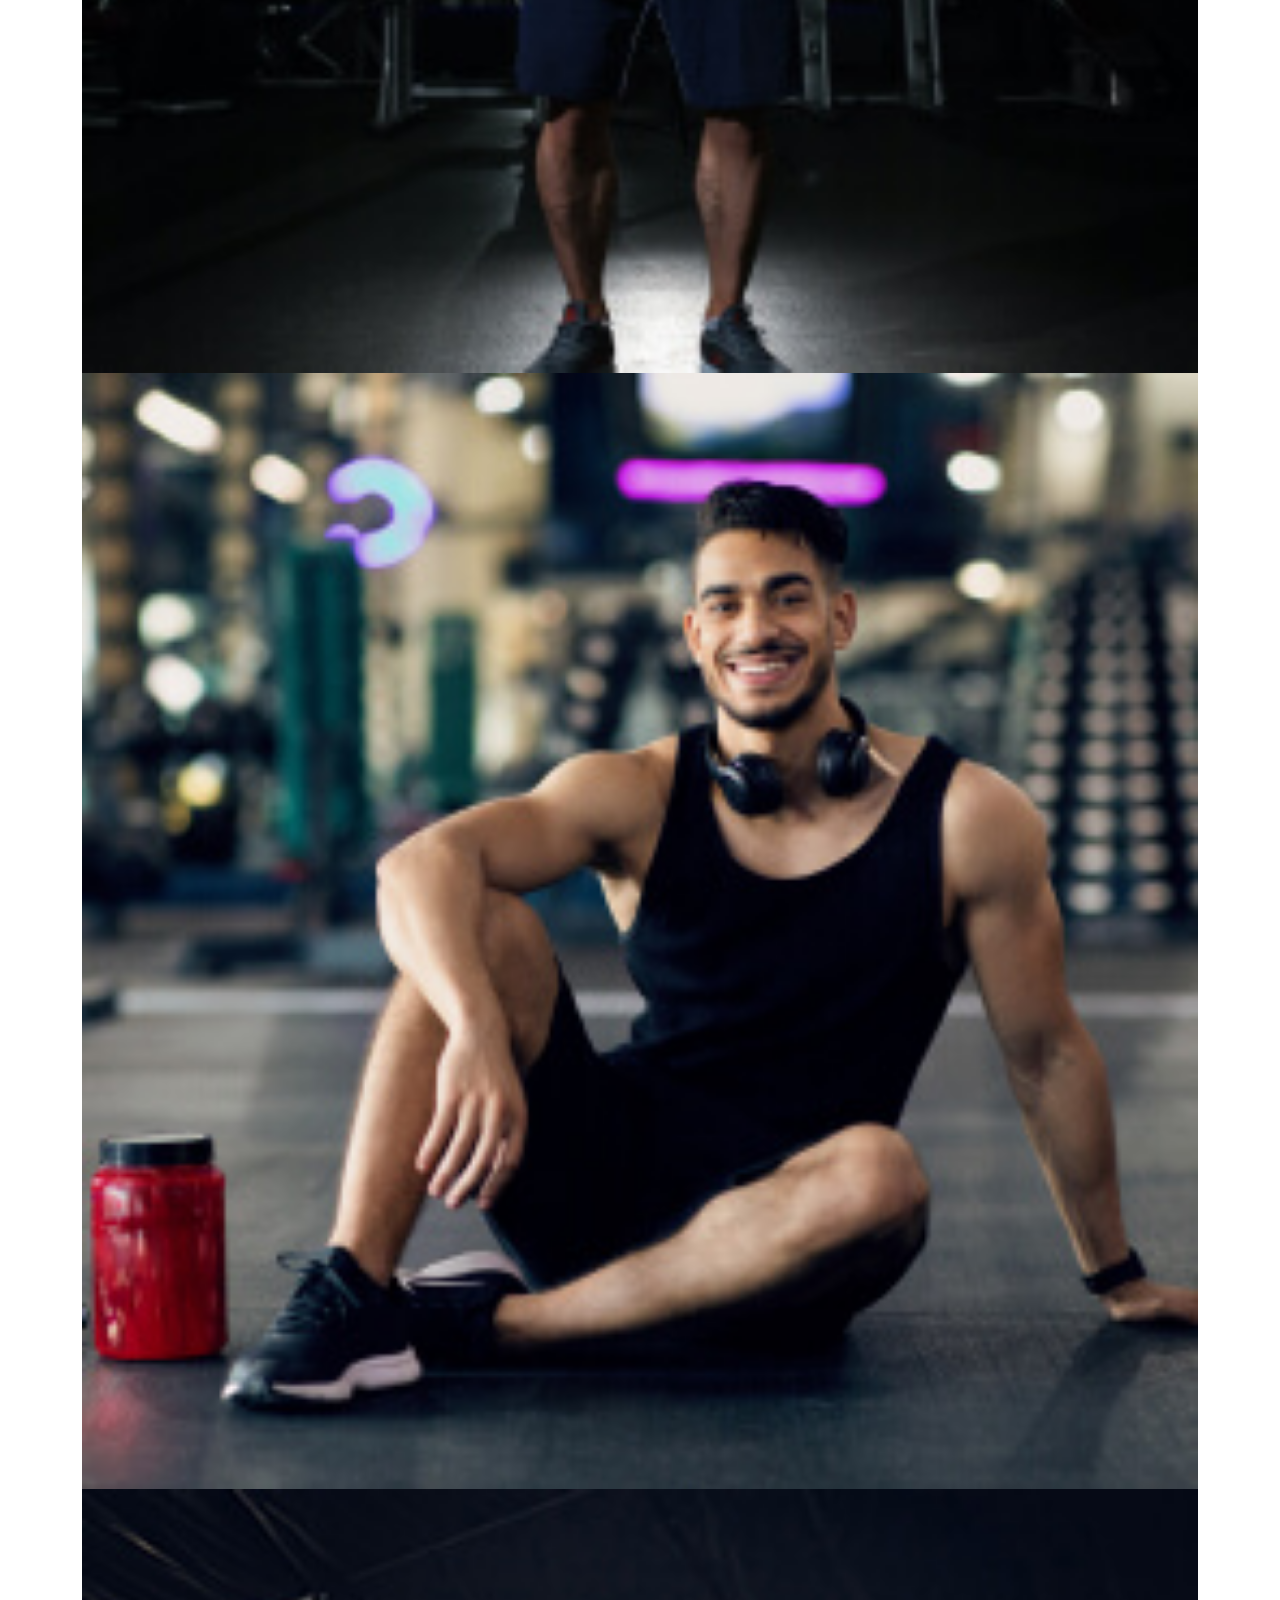
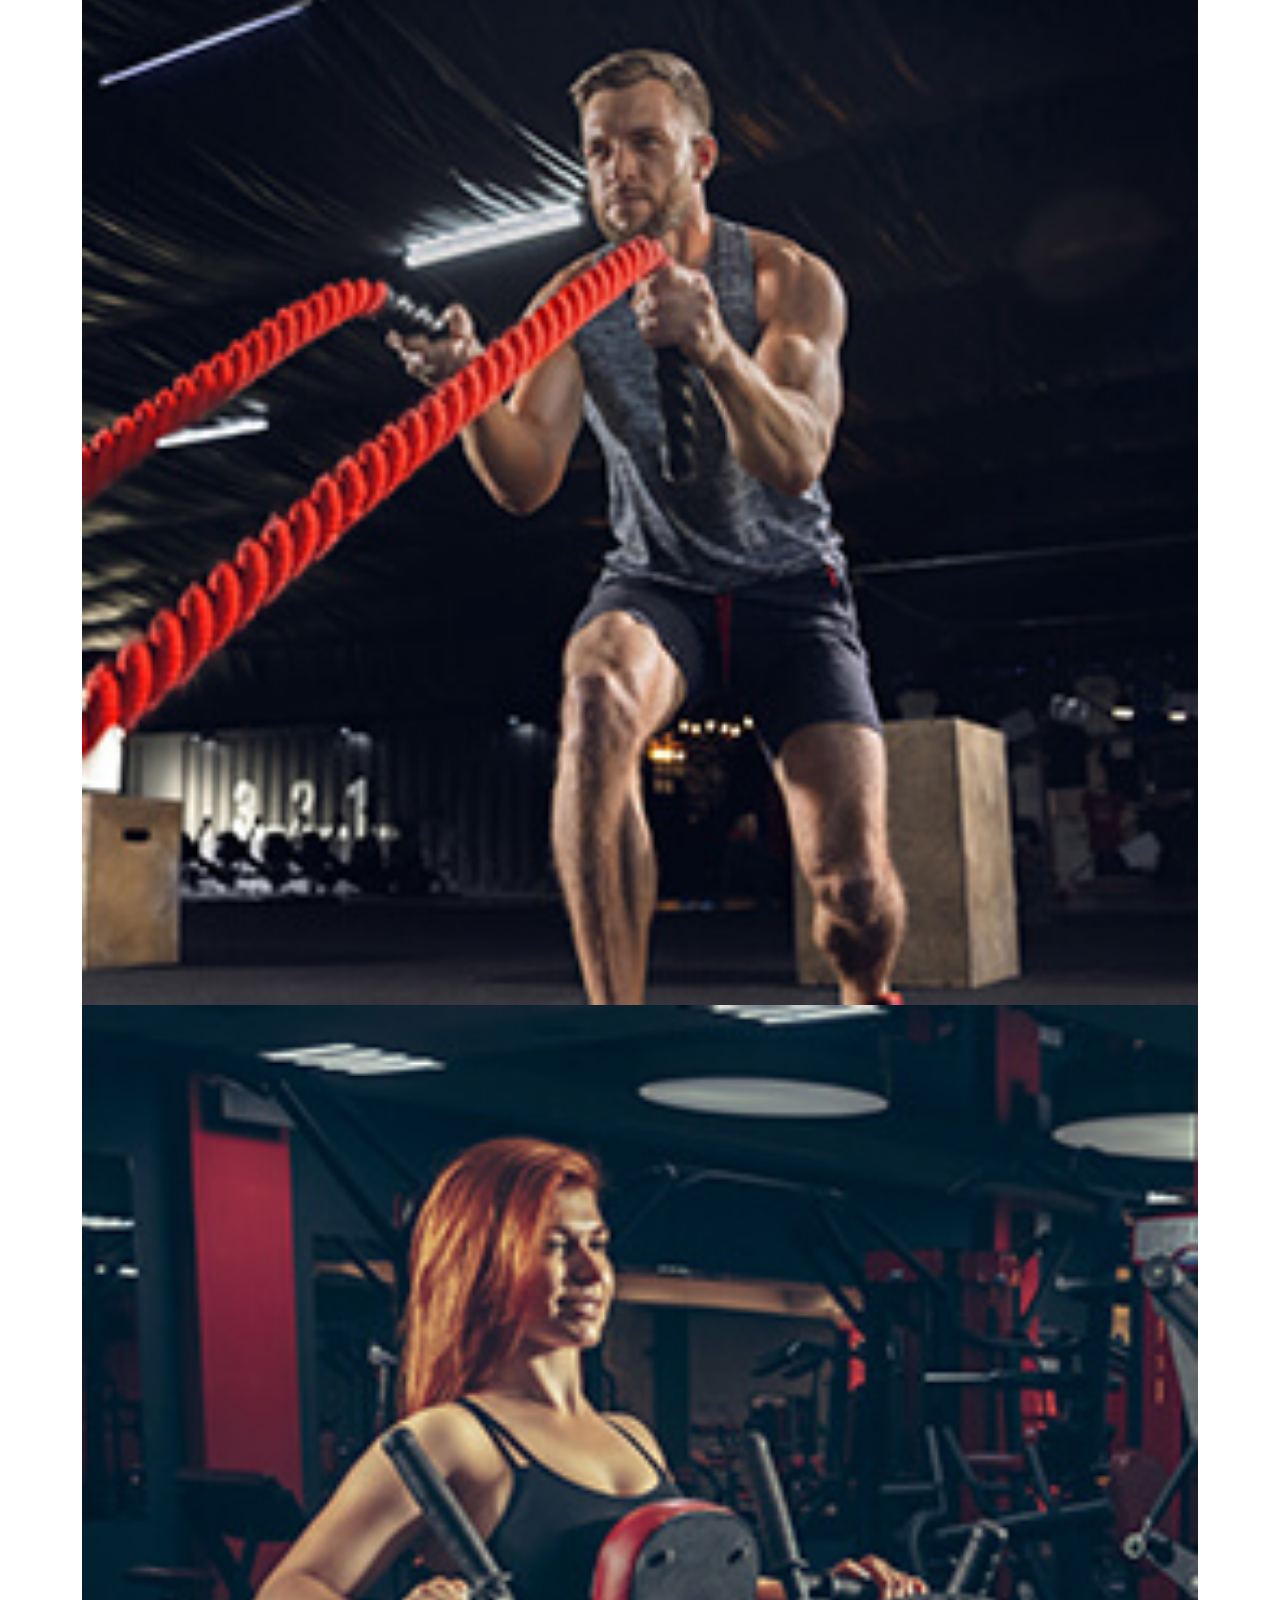
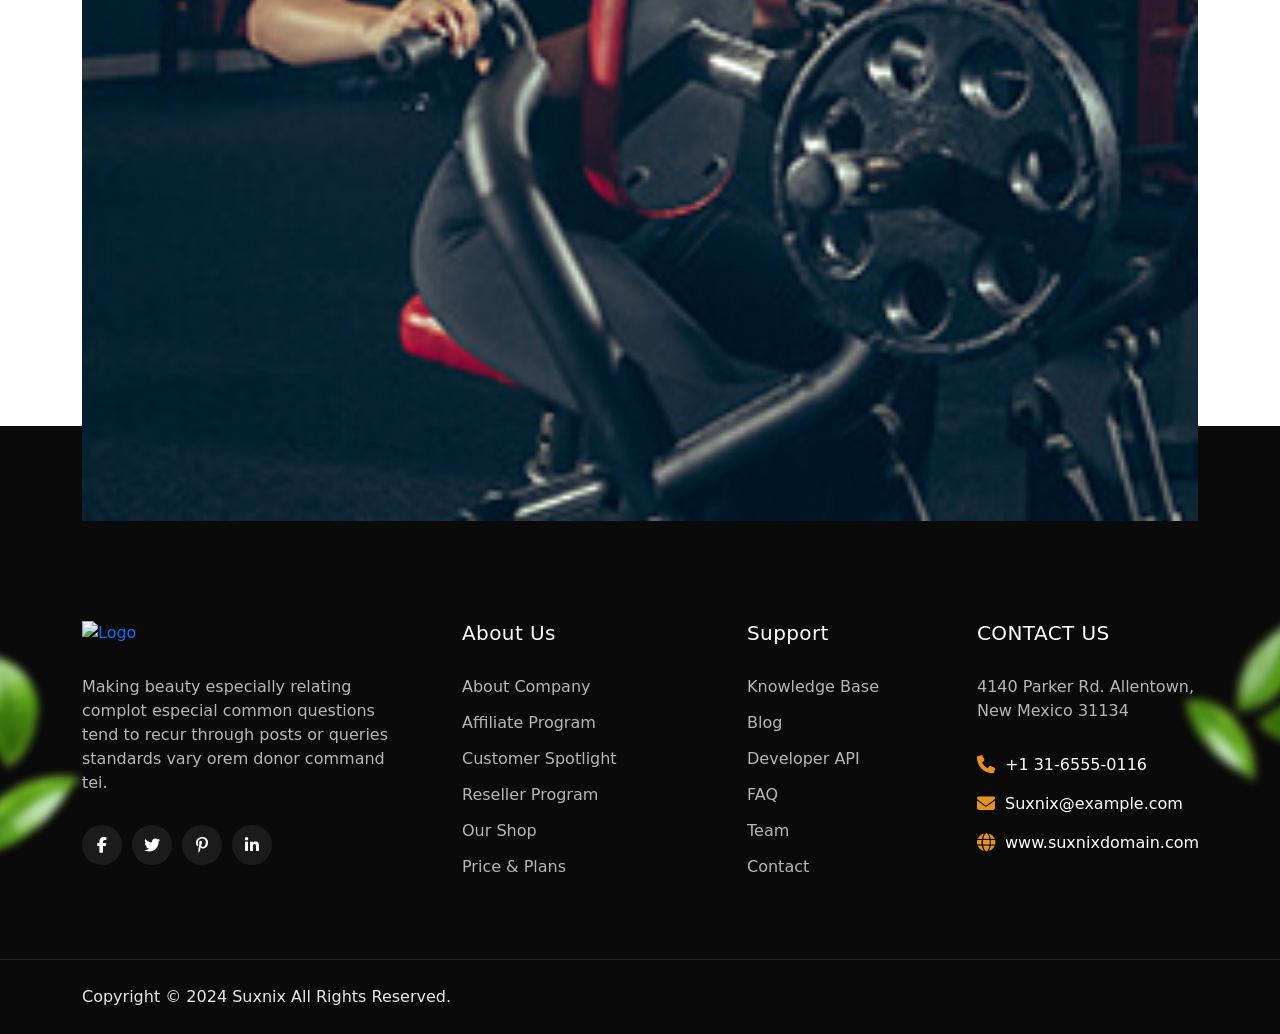
==== commit 2c210de5: "update" ====
--- a/index.html
+++ b/index.html
@@ -87,7 +87,7 @@
 
     <nav class="top-nav hidden" id="TopNav">
         <div class="brand">
-            <a href="#"><img src="assets/img/logo/logo 1.png" class="logo" alt="Robus Academy" width="160"></a>
+            <a href="#"><img src="assets/img/logo/logo 1.png" class="logo" alt="Robus Academy" width="120"></a>
         </div>
         <div class="nav-links">
             <a href="#home" class="active"><i class="fas fa-home"></i><span>Home</span></a>
@@ -97,7 +97,7 @@
             <a href="#questions"><i class="fas fa-question-circle"></i><span>Questions</span></a>
         </div>
         <div>
-            <button class="top-nav-button"><img src="assets/img/navbar/gift.svg" alt="" width="40%">
+            <button class="top-nav-button"><img src="assets/img/navbar/gift.svg" alt="" width="30%">
                 <span>Gift</span></button>
         </div>
     </nav>
@@ -245,9 +245,9 @@
         <!-- banner-section -->
         <section id="home" class="banner-section">
 
-            <div class="nav-box">
+            <div class="top-nav-box">
                 <div class="brand">
-                    <a href="#"><img src="assets/img/logo/logo 1.png" class="logo" alt="Robus Academy" width="160"></a>
+                    <a href="#"><img src="assets/img/logo/logo 1.png" class="logo" alt="Robus Academy" width="120"></a>
                 </div>
                 <div class="nav-links">
                     <a href="#home" class="active"><i class="fas fa-home"></i><span>Home</span></a>
@@ -257,7 +257,7 @@
                     <a href="#questions"><i class="fas fa-question-circle"></i><span>Questions</span></a>
                 </div>
                 <div>
-                    <button class="top-nav-box-button"><img src="assets/img/navbar/gift.svg" alt="" width="40%">
+                    <button class="top-nav-box-button"><img src="assets/img/navbar/gift.svg" alt="" width="30%">
                         <span>Gift</span></button>
                 </div>
             </div>
@@ -855,7 +855,7 @@
                     </div>
                     <div class="section-title">
                         <h6 class="wow fadeInUp">
-                            Why Choose Us
+                            Why Robus Academy
                         </h6>
                         <h2 class="wow fadeInUp" data-wow-delay=".3s">
                             Creative Minds Kindergarten <br>Where Learning Meets Fun
@@ -1067,12 +1067,12 @@
                                 </div>
                             </div>
                         </div>
-                        <div class="col-xxl-4 col-xl-5 col-lg-5 d-none d-md-block">
+                        <div class="col-xxl-4 col-xl-5 col-lg-5 d-none d-md-flex">
                             <div class="review-image-items">
-                                <!-- <div class="box-shape">
-                                    <img src="assets/img/reviews/box-shape.png" alt="img" />
-                                </div> -->
-                                <div class="row g-4">
+                                <div class="box-shape bg-cover">
+                                    <img src="assets/img/grades/details-2.png" alt="img" />
+                                </div>
+                                <!-- <div class="row g-4">
                                     <div class="col-md-6 col-sm-6">
                                         <div class="client-img-1 bg-cover"
                                             style="background-image: url(&quot;assets/img/reviews/01.jpg&quot;);"></div>
@@ -1089,7 +1089,7 @@
                                         <div class="client-img-6 bg-cover"
                                             style="background-image: url(&quot;assets/img/reviews/06.jpg&quot;);"></div>
                                     </div>
-                                </div>
+                                </div> -->
                             </div>
                         </div>
                     </div>
--- a/assets/css/main.css
+++ b/assets/css/main.css
@@ -508,7 +508,7 @@
     display: none;
 }
 
-.nav-box {
+.top-nav-box {
     display: flex;
     position: absolute;
     top: 0;
@@ -524,34 +524,45 @@
 
 
 @media (min-width: 900px) {
-    .nav-box {
-        padding: 16px 40px;
+    .top-nav,
+    .top-nav-box {
+        padding: 8px 40px;
     }
 }
 
 @media (min-width: 1024px) {
-    .nav-box {
-        padding: 16px 60px;
+    .top-nav,
+    .top-nav-box {
+        padding: 8px 60px;
     }
 }
 
 @media (min-width: 1200px) {
-    .nav-box {
-        padding: 16px 150px;
+    .top-nav,
+    .top-nav-box {
+        padding: 8px 150px;
+    }
+}
+
+@media (min-width: 1350px) {
+    .top-nav,
+    .top-nav-box {
+        padding: 8px 250px;
     }
 }
 
 @media (min-width: 1500px) {
-    .nav-box {
-        padding: 16px 200px;
-    }
-}
-
-.nav-box.hidden {
+    .top-nav,
+    .top-nav-box {
+        padding: 8px 350px;
+    }
+}
+
+.top-nav-box.hidden {
     display: none !important;
 }
 
-.nav-box .brand img,
+.top-nav-box .brand img,
 .top-nav .brand img,
 .top-nav-mobile .brand img,
 .top-nav-mobile-box .brand img {
@@ -569,7 +580,7 @@
     top: 0;
     left: 0;
     width: 100%;
-    padding: 18px 24px;
+    padding: 9px 24px;
     background: rgba(255, 255, 255, 0.94);
     backdrop-filter: blur(2px);
     align-items: center;
@@ -601,7 +612,7 @@
     left: 0;
     transform: none;
     max-width: none;
-    padding: 16px 20px;
+    padding: 9px 24px;
 
 }
 
@@ -660,7 +671,7 @@
 }
 
 
-.nav-box .nav-links,
+.top-nav-box .nav-links,
 .top-nav .nav-links {
     display: flex;
     gap: 30px;
@@ -670,7 +681,7 @@
 
 
 
-.nav-box .nav-links a,
+.top-nav-box .nav-links a,
 .top-nav .nav-links a {
     color: var(--theme-green);
     text-decoration: none;
@@ -678,7 +689,7 @@
     transition: color 0.25s ease;
 }
 
-.nav-box .nav-links a i,
+.top-nav-box .nav-links a i,
 .top-nav .nav-links a i {
     color: var(--theme-green);
     font-size: 20px;
@@ -687,12 +698,12 @@
     transition: color 0.25s ease;
 }
 
-.nav-box .nav-links a:hover,
-.nav-box .nav-links a:hover i,
+.top-nav-box .nav-links a:hover,
+.top-nav-box .nav-links a:hover i,
 .top-nav .nav-links a:hover,
 .top-nav .nav-links a:hover i,
-.nav-box .nav-links a.active,
-.nav-box .nav-links a.active i,
+.top-nav-box .nav-links a.active,
+.top-nav-box .nav-links a.active i,
 .top-nav .nav-links a.active,
 .top-nav .nav-links a.active i {
     color: var(--theme-gold);
@@ -709,7 +720,7 @@
     top: 0;
     left: 0;
     width: 100%;
-    padding: 16px 200px;
+    /* padding: 8px 200px; */
     background: rgba(255, 255, 255, 0.94);
     backdrop-filter: blur(2px);
     align-items: center;
@@ -718,29 +729,29 @@
     transition: all 0.4s ease;
 }
 
-@media (max-width: 1500px) {
-    .top-nav:not(.hidden) {
-        padding: 16px 150px;
+/* @media (max-width: 1500px) {
+    .top-nav {
+        padding: 8px 250px;
     }
 }
 
 @media (max-width: 1200px) {
-    .top-nav:not(.hidden) {
-        padding: 16px 120px;
+    .top-nav {
+        padding: 8px 120px;
     }
 }
 
 @media (max-width: 1024px) {
-    .top-nav:not(.hidden) {
-        padding: 16px 80px;
+    .top-nav {
+        padding: 8px 80px;
     }
 }
 
 @media (max-width: 768px) {
-    .top-nav:not(.hidden) {
-        padding: 16px 40px;
-    }
-}
+    .top-nav {
+        padding: 8px 40px;
+    }
+} */
 
 .top-nav.hidden {
     opacity: 0;
@@ -754,7 +765,7 @@
 .top-nav-box-button,
 .top-nav-button {
     width: 120px;
-    height: 60px;
+    height: 50px;
     border-radius: 40px;
     display: inline-flex;
     align-items: center;
@@ -782,7 +793,7 @@
     }
 
     .top-nav,
-    .nav-box {
+    .top-nav-box {
         display: none !important;
     }
 
@@ -941,7 +952,7 @@
     display: flex;
     flex-wrap: wrap;
     gap: 12px;
-    padding: 18px 24px;
+    /* padding: 18px 24px; */
     background: #fff;
     align-items: center;
     justify-content: flex-start;
@@ -1418,7 +1429,7 @@
 
 /* 6. Banner */
 .banner-section {
-    padding-top: 150px;
+    padding-top: 130px;
     padding-bottom: 0px;
     position: relative;
     overflow: hidden;
@@ -1796,6 +1807,7 @@
     position: absolute;
     top: 0;
     left: 0;
+    right: 0;
     width: 100%;
     max-width: 1100px;
     margin: 0 auto;
@@ -1825,17 +1837,6 @@
     width: 100%;
 }
 
-/* .courses-card.active .courses-card-images img {
-    opacity: 1;
-    transform: scale(1);
-    transition: all 0.3s ease;
-}
-
-.courses-card:not(.active) .courses-card-images img {
-    opacity: 0;
-    transform: scale(0.9);
-    transition: all 0.3s ease;
-} */
 
 /* Projects Section Styles */
 
@@ -2900,6 +2901,12 @@
     height: 2px;
     background: rgba(7, 108, 0, 0.15);
     z-index: 1;
+}
+
+@media (max-width: 767px) {
+    .review-wrapper .review-content .content .icon-top::before {
+        width: calc(100% + 40px);
+    }
 }
 
 .review-wrapper .review-content .content .icon {
@@ -3113,11 +3120,17 @@
 }
 
 .review-wrapper .review-image-items .box-shape {
-    position: absolute;
-    top: 50%;
-    left: -40%;
-    transform: translateY(-50%);
+    position: relative;
+    top: 75px;
+    left: 25px;
     z-index: 1;
+}
+
+.review-wrapper .review-image-items .box-shape img {
+    width: 130%;
+    height: 130%;
+    border-radius: 100px;
+    object-fit: contain;
 }
 
 @media (max-width: 991px) {
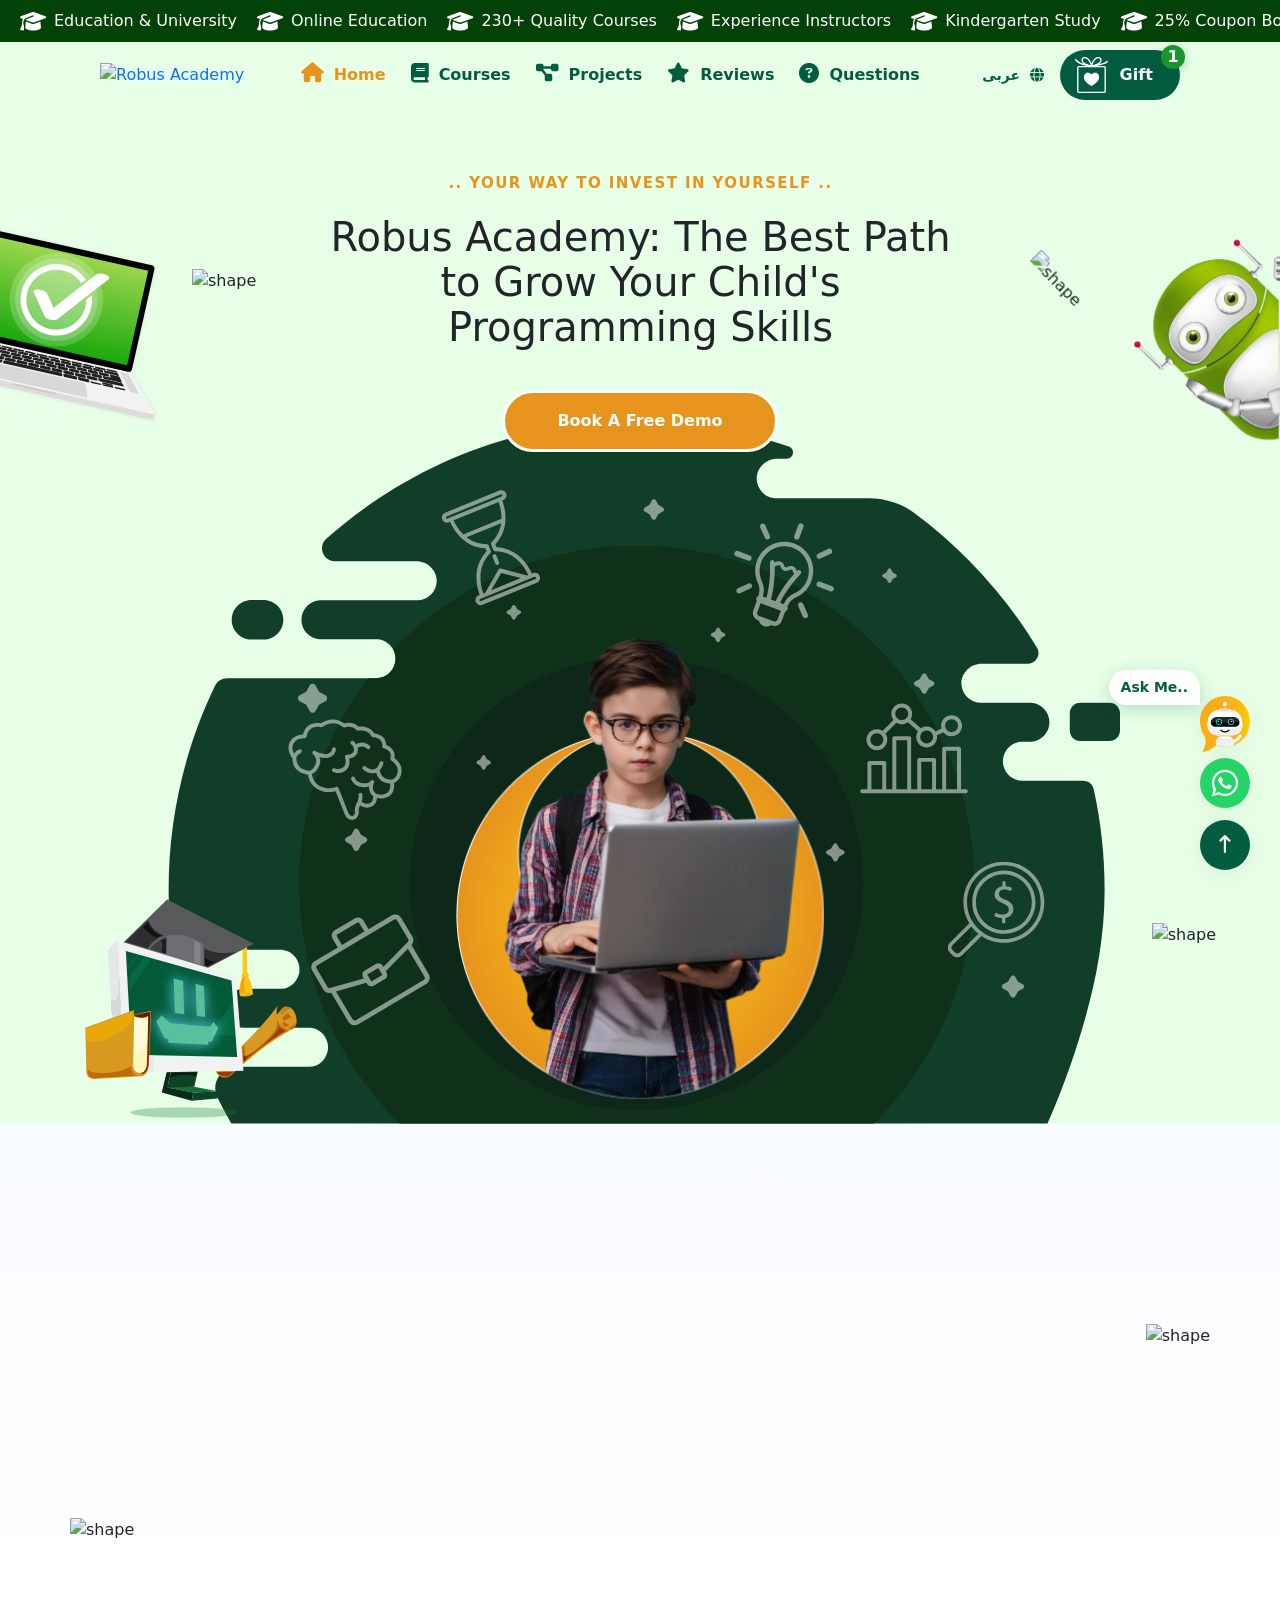
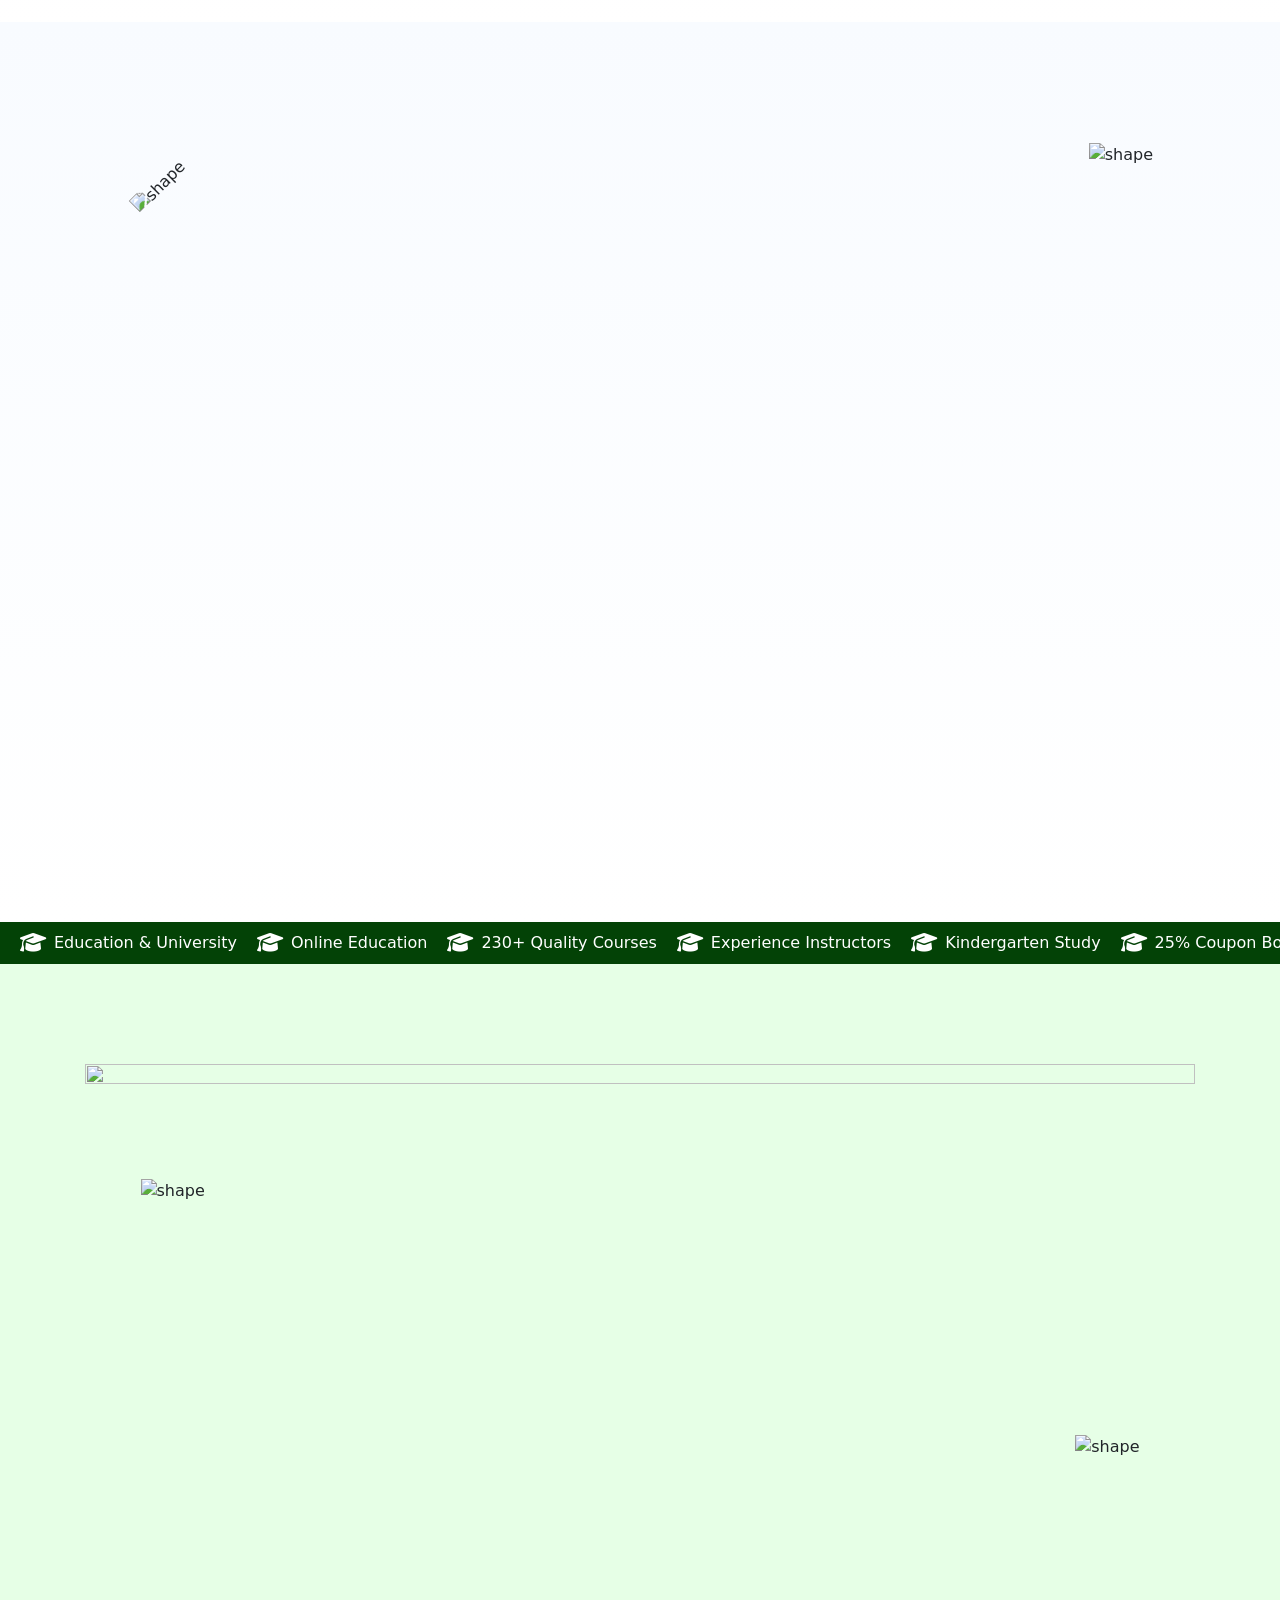
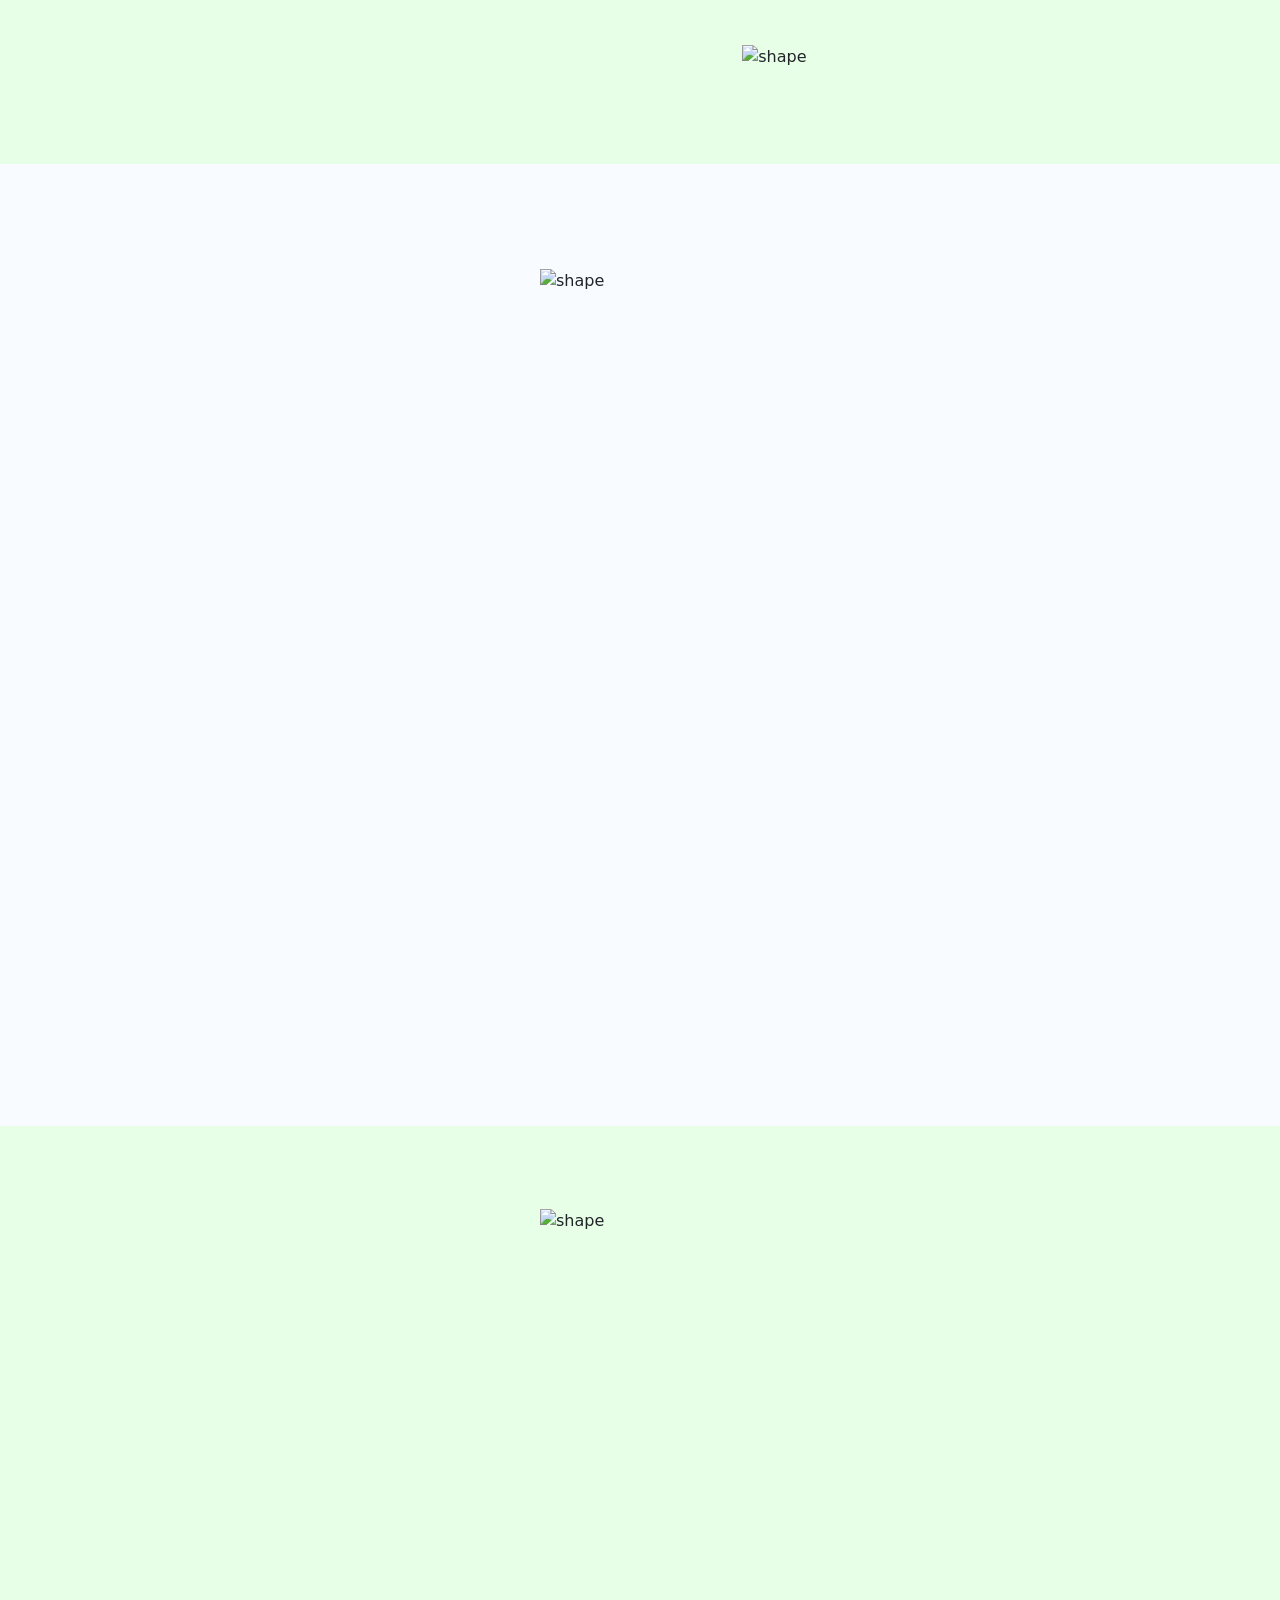
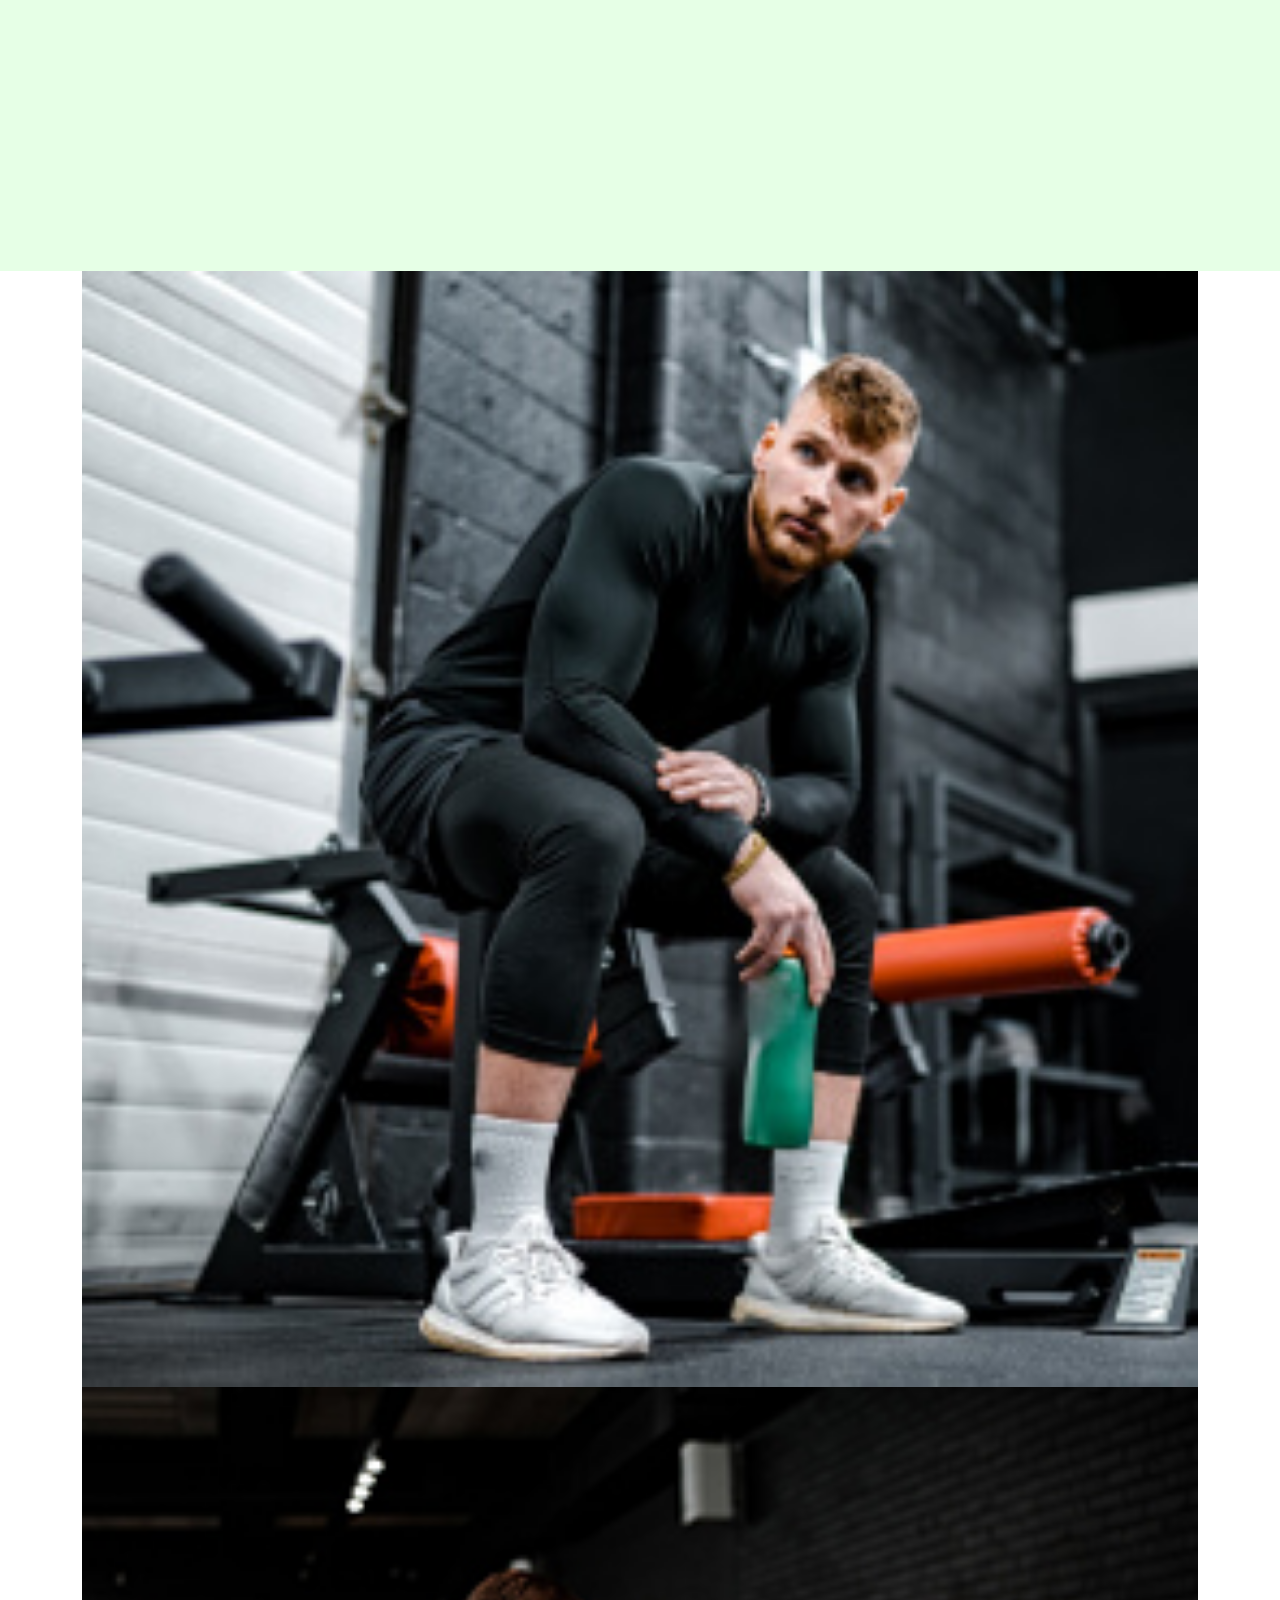
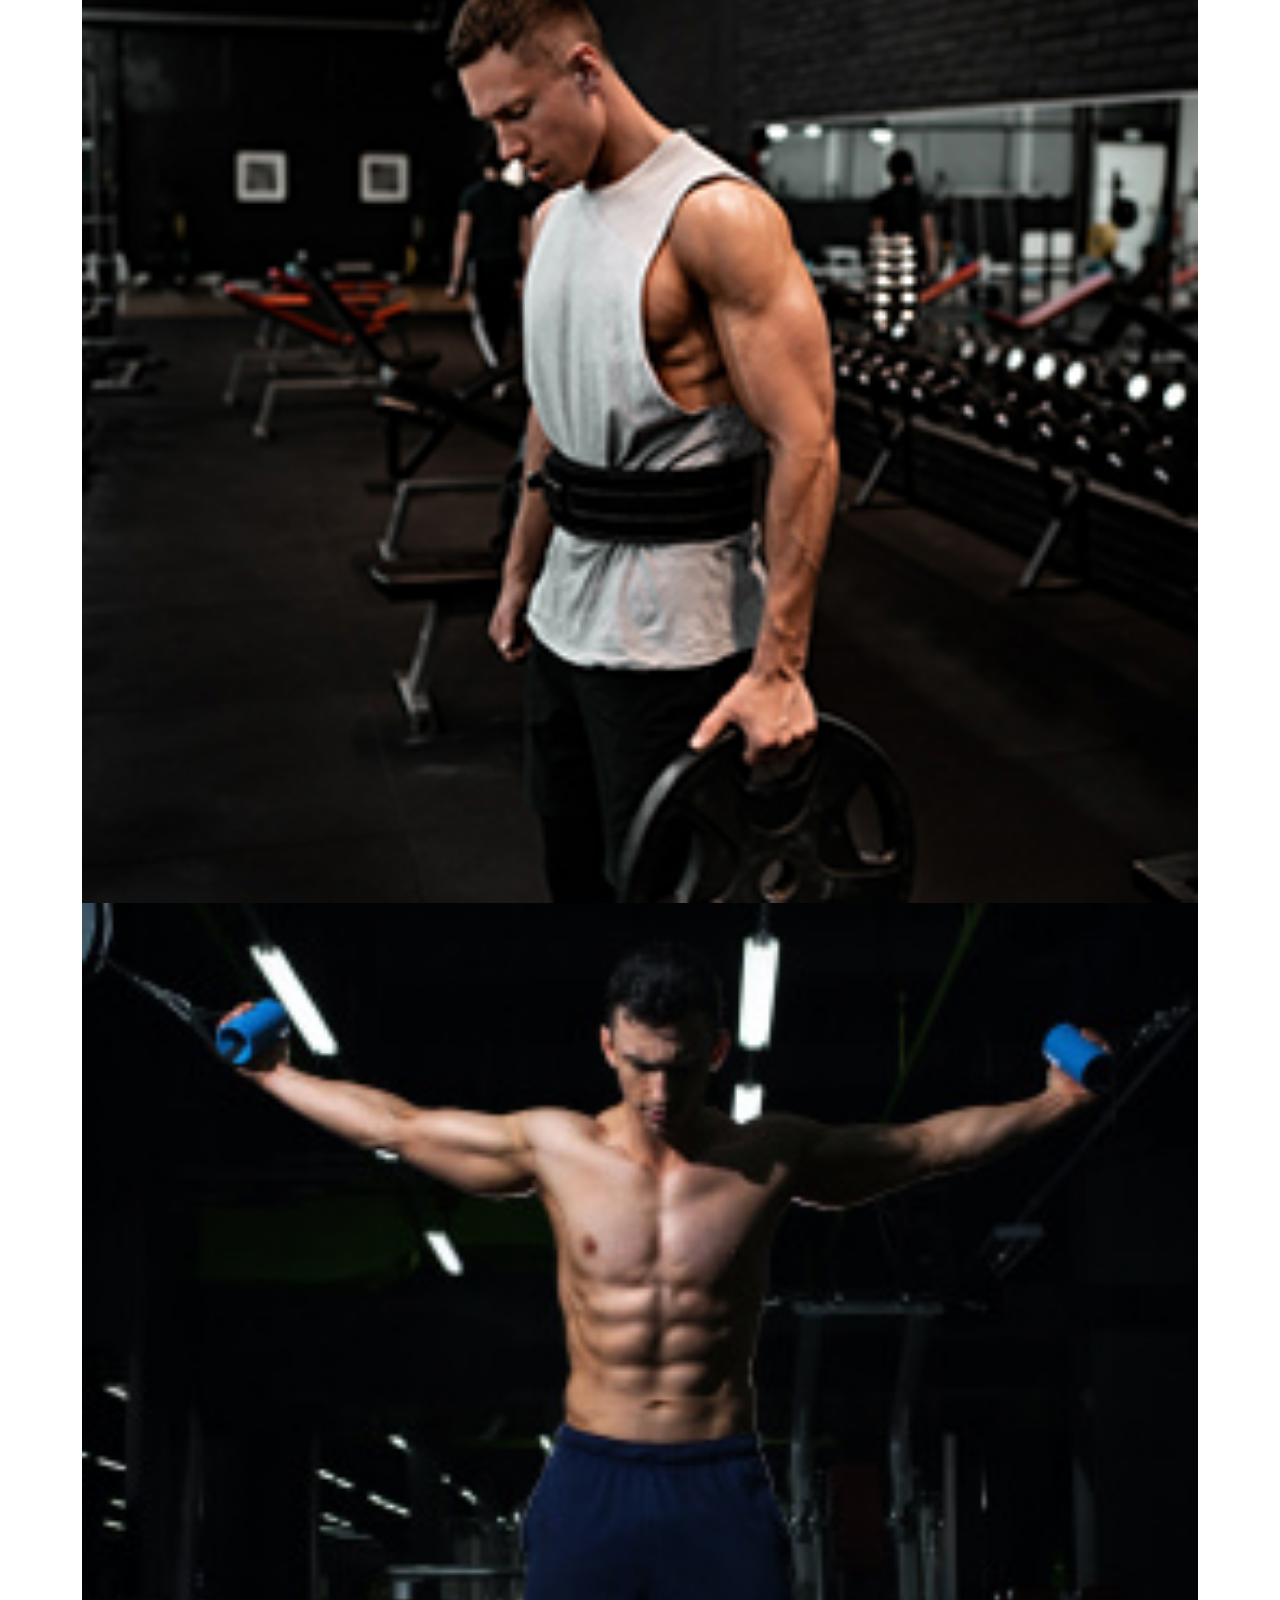
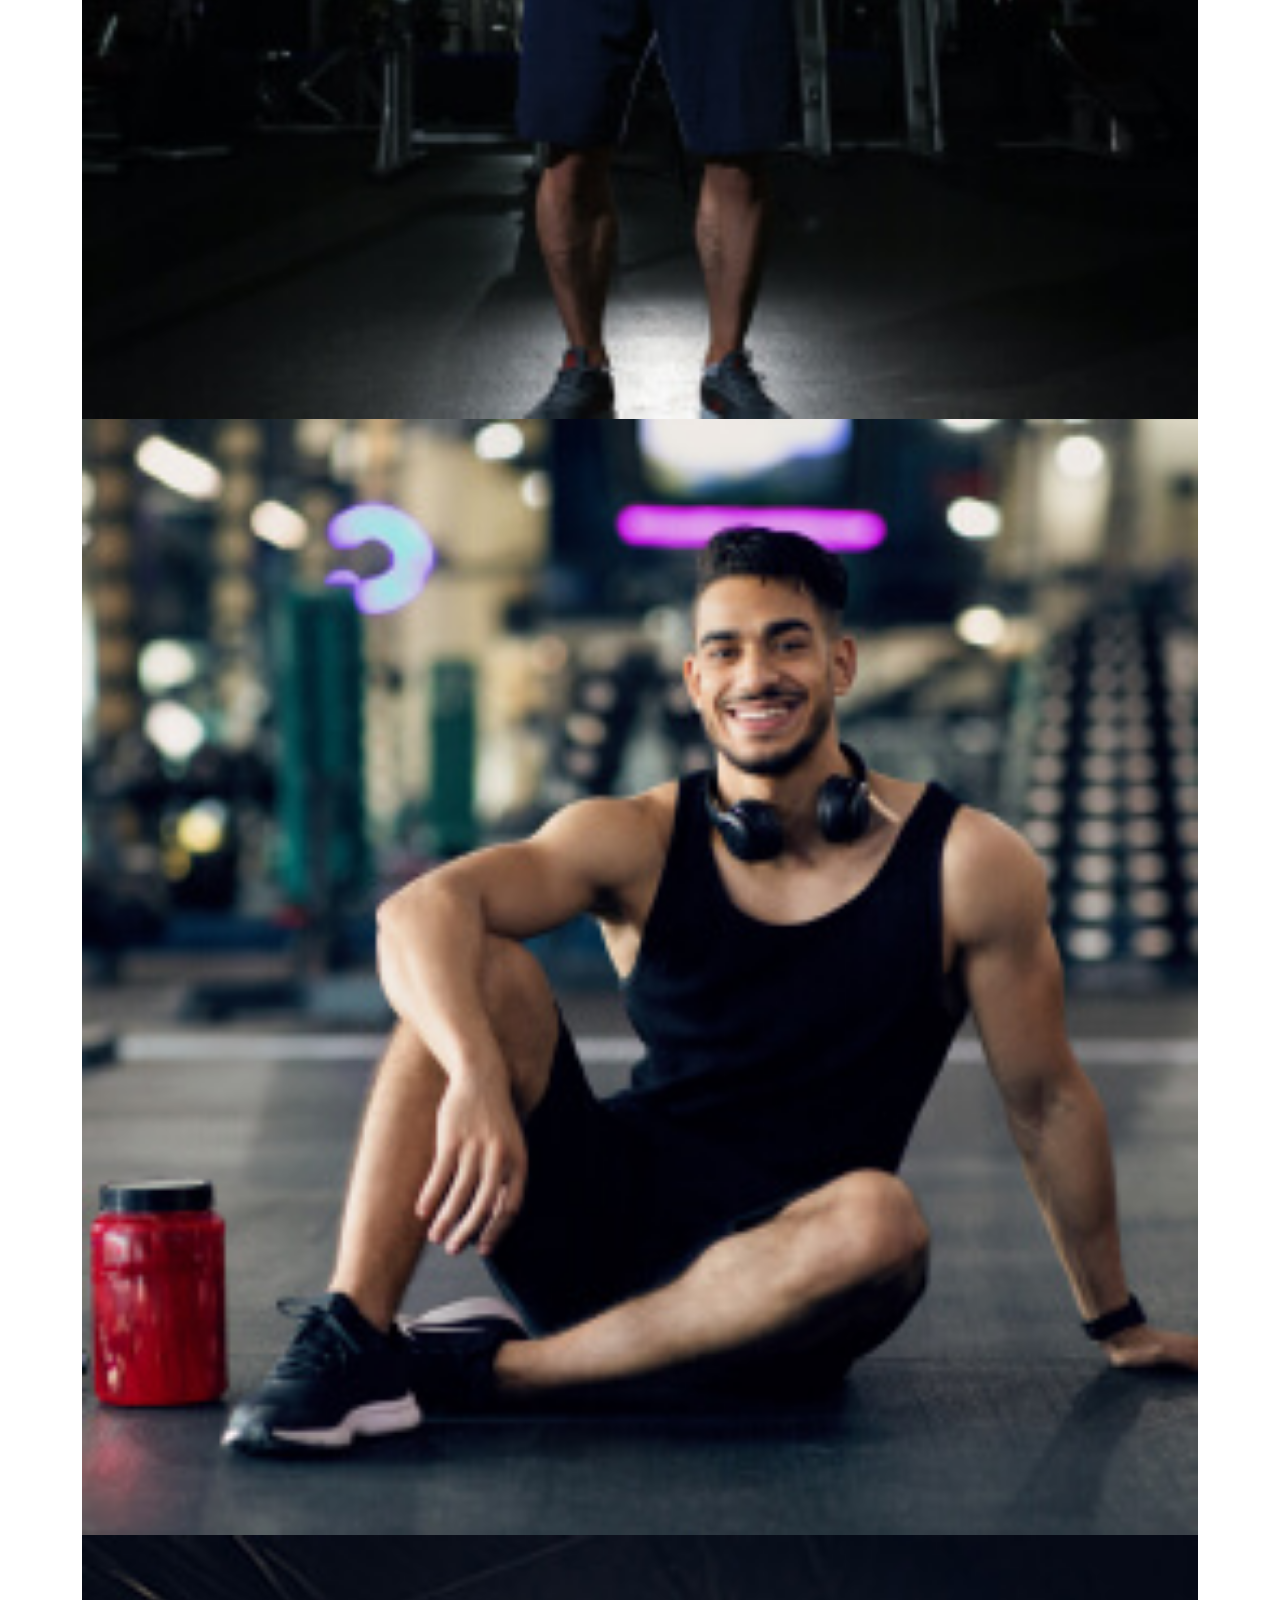
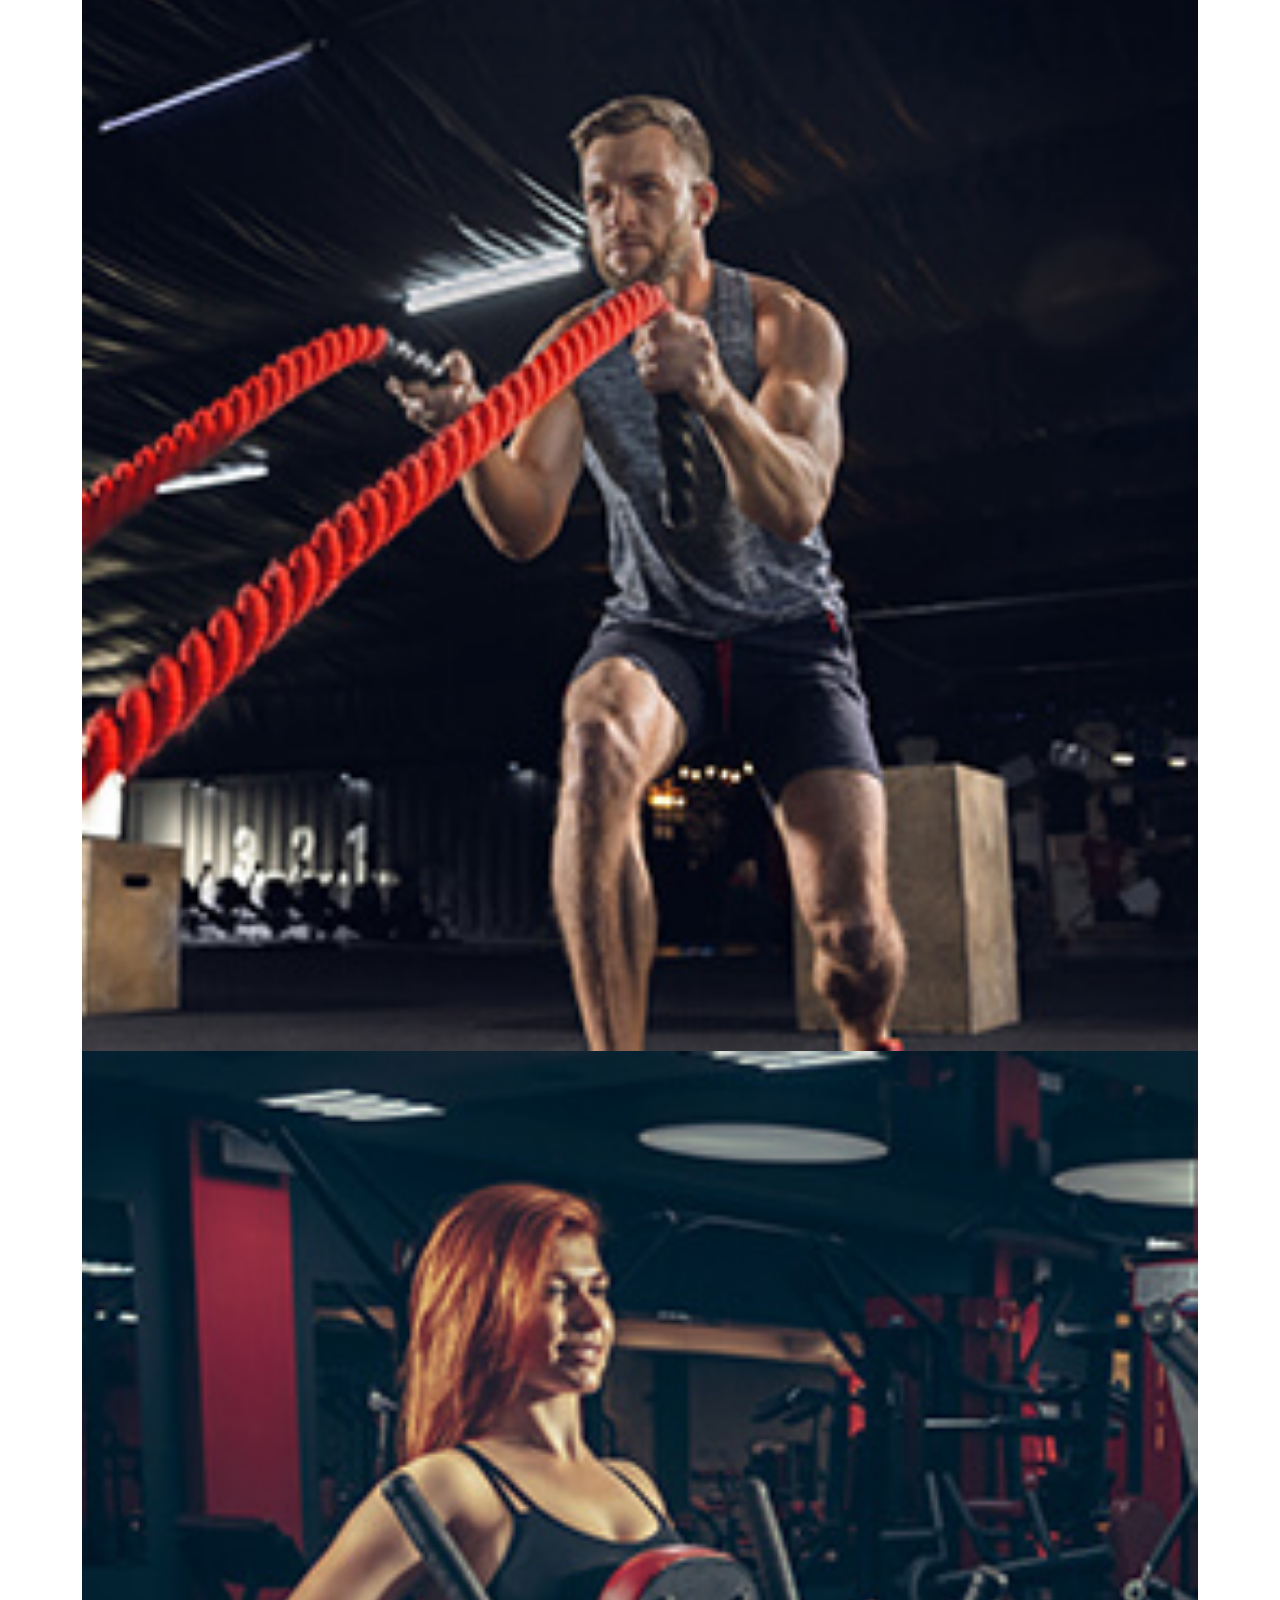
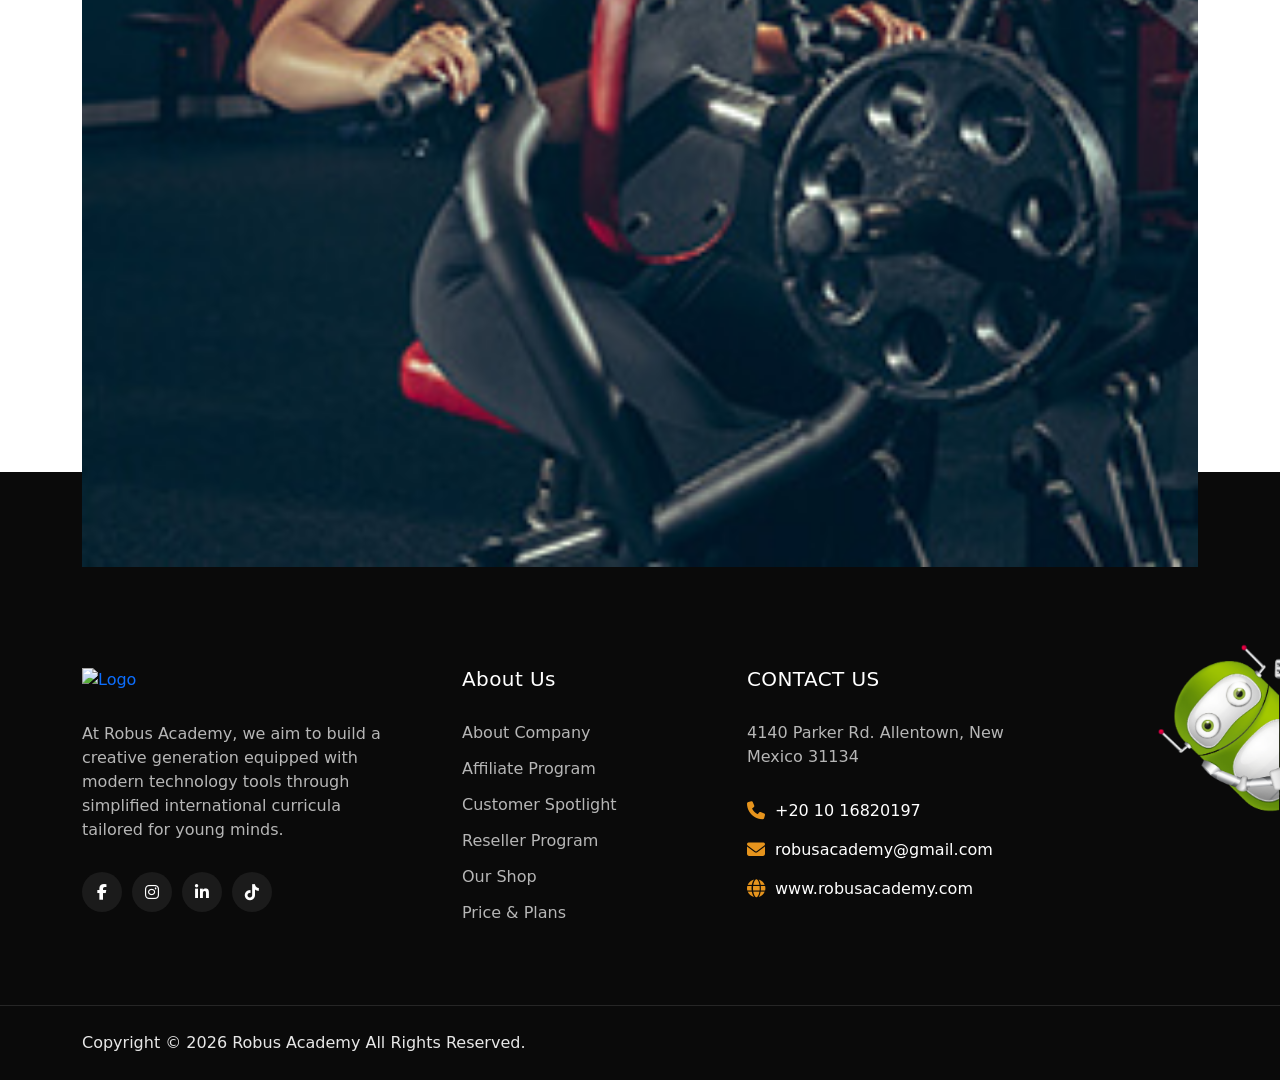
==== commit 7f0104c8: "update some visuals" ====
--- a/index.html
+++ b/index.html
@@ -20,12 +20,12 @@
 
 <body>
     <!-- From Uiverse.io by pradipkaityuiux -->
-    <!-- <div class="loader-cont">
+    <div class="loader-cont">
         <div class="loader">
             <img src="assets/img/logo/logo 1.png" alt="" width="100px">
             <span></span>
         </div>
-    </div> -->
+    </div>
 
     <!-- <div class="fixed-left-buttons">
         <button class="fixed-left-btn fixed-left-btn--dark" type="button" aria-label="Dark mode">
@@ -41,24 +41,25 @@
     </div> -->
 
     <!-- Fixed Buttons Group -->
-    <div class="fixed-buttons-group">
+    <div class="fixed-buttons-group" data-scroll-animate-group>
 
 
         <!-- Chat Bot Tooltip -->
-        <div class="chatbot-tooltip" id="chatbotTooltip">
+        <div class="chatbot-tooltip" id="chatbotTooltip" data-scroll-animate="fade-right">
             <span>Ask Me..</span>
         </div>
         <!-- Chat Bot Button -->
-        <button id="chatbot-btn" class="fixed-btn chatbot-btn" aria-label="Chat Bot">
+        <button id="chatbot-btn" class="fixed-btn chatbot-btn" aria-label="Chat Bot" data-scroll-animate="fade-right">
             <img src="assets/img/chatbot/chatbot1.svg" alt="">
         </button>
         <!-- WhatsApp Button -->
-        <a href="https://wa.me/robusacademy" target="_blank" class="fixed-btn whatsapp-btn" aria-label="WhatsApp">
+        <a href="https://wa.me/robusacademy" target="_blank" class="fixed-btn whatsapp-btn"
+            data-scroll-animate="fade-right">
             <i class="fab fa-whatsapp"></i>
         </a>
 
         <!-- Back To Top -->
-        <button id="back-to-top-btn" class="fixed-btn back-top">
+        <button id="back-to-top-btn" class="fixed-btn back-top" data-scroll-animate="fade-right">
             <svg class="progress-ring" width="60" height="60">
                 <circle class="progress-ring__circle" stroke="white" stroke-width="4" fill="transparent" r="26" cx="30"
                     cy="30" />
@@ -96,16 +97,24 @@
             <a href="#reviews"><i class="fas fa-star"></i><span>Reviews</span></a>
             <a href="#questions"><i class="fas fa-question-circle"></i><span>Questions</span></a>
         </div>
-        <div>
-            <button class="top-nav-button"><img src="assets/img/navbar/gift.svg" alt="" width="30%">
-                <span>Gift</span></button>
+        <div class="nav-actions">
+            <a href="ar/" class="language"><span>عربى</span><i class="fas fa-globe"></i></a>
+            <button class="top-nav-button"><img src="assets/img/navbar/gift.svg" alt="" width="30%"
+                    data-scroll-animate="tada">
+                <span>Gift</span>
+                <span class="gift-count">1</span>
+            </button>
         </div>
     </nav>
 
     <nav class="top-nav-mobile hidden" id="TopNavMobile">
         <div class="brand">
             <a href="#"><img src="assets/img/logo/logo 1.png" class="logo" alt="Robus Academy" width="120"></a>
-            <button class="top-nav-mobile-button"><img src="assets/img/navbar/gift.svg" alt="" width="90%"></button>
+            <div class="nav-actions">
+                <a href="ar/" class="language"><span>عربى</span><i class="fas fa-globe"></i></a>
+                <button class="top-nav-mobile-button"><img src="assets/img/navbar/gift.svg" alt="" width="90%"
+                        data-scroll-animate="tada"><span class="gift-count">1</span></button>
+            </div>
         </div>
     </nav>
 
@@ -138,68 +147,36 @@
         </a>
     </nav>
 
-    <!-- Mobile Menu  -->
-    <div class="mobile-menu">
+    <!-- Gift Menu  -->
+    <div class="gift-menu">
         <nav class="menu-box">
             <div class="close-btn"><i class="fas fa-times"></i></div>
-            <div class="nav-logo">
-                <a href="https://themegenix.net/html/suxnix/index.html"><img src="assets/img/logo/logo 1.png"
-                        alt="logo"></a>
-            </div>
-            <div class="menu-outer">
-                <!--Here Menu Will Come Automatically Via Javascript / Same Menu as in Header-->
-                <ul class="navigation">
-                    <li class="active menu-item-has-children"><a href="https://themegenix.net/html/suxnix/#home"
-                            class="section-link">Home</a>
-                        <ul class="sub-menu">
-                            <li class="active"><a href="https://themegenix.net/html/suxnix/index.html">Home One</a></li>
-                            <li><a href="https://themegenix.net/html/suxnix/index-2.html">Home Two</a></li>
-                            <li><a href="https://themegenix.net/html/suxnix/index-3.html">Home Three</a></li>
-                        </ul>
-                        <div class="dropdown-btn"><span class="fas fa-angle-down"></span></div>
-                    </li>
-                    <li><a href="https://themegenix.net/html/suxnix/#features" class="section-link">Features</a></li>
-                    <li><a href="https://themegenix.net/html/suxnix/#paroller" class="section-link">Product</a></li>
-                    <li><a href="https://themegenix.net/html/suxnix/#ingredient" class="section-link">Ingredient</a>
-                    </li>
-                    <li><a href="https://themegenix.net/html/suxnix/#pricing" class="section-link">Pricing</a></li>
-                    <li class="menu-item-has-children"><a href="https://themegenix.net/html/suxnix/#!">Shop</a>
-                        <ul class="sub-menu">
-                            <li><a href="https://themegenix.net/html/suxnix/shop.html">Our Shop</a></li>
-                            <li><a href="https://themegenix.net/html/suxnix/shop-details.html">Shop Details</a></li>
-                            <li><a href="https://themegenix.net/html/suxnix/cart.html">Cart Page</a></li>
-                            <li><a href="https://themegenix.net/html/suxnix/checkout.html">Checkout Page</a></li>
-                            <li><a href="https://themegenix.net/html/suxnix/login.html">Login Page</a></li>
-                            <li><a href="https://themegenix.net/html/suxnix/register.html">Register Page</a></li>
-                            <li><a href="https://themegenix.net/html/suxnix/reset-password.html">Reset Password Page</a>
-                            </li>
-                        </ul>
-                        <div class="dropdown-btn"><span class="fas fa-angle-down"></span></div>
-                    </li>
-                    <li class="menu-item-has-children"><a href="https://themegenix.net/html/suxnix/#news"
-                            class="section-link">News</a>
-                        <ul class="sub-menu">
-                            <li><a href="https://themegenix.net/html/suxnix/blog.html">Our Blog</a></li>
-                            <li><a href="https://themegenix.net/html/suxnix/blog-details.html">Blog Details</a></li>
-                        </ul>
-                        <div class="dropdown-btn"><span class="fas fa-angle-down"></span></div>
-                    </li>
-                    <li><a href="https://themegenix.net/html/suxnix/contact.html">contacts</a></li>
-                </ul>
-            </div>
-            <div class="social-links">
-                <ul class="clearfix">
-                    <li><a href="https://themegenix.net/html/suxnix/#"><i class="fab fa-facebook-f"></i></a></li>
-                    <li><a href="https://themegenix.net/html/suxnix/#"><i class="fab fa-twitter"></i></a></li>
-                    <li><a href="https://themegenix.net/html/suxnix/#"><i class="fab fa-instagram"></i></a></li>
-                    <li><a href="https://themegenix.net/html/suxnix/#"><i class="fab fa-linkedin-in"></i></a></li>
-                    <li><a href="https://themegenix.net/html/suxnix/#"><i class="fab fa-youtube"></i></a></li>
-                </ul>
+            <div class="gift-container p-4">
+                <!-- Gift Title -->
+                <h3 class="gift-title text-center mb-3">Special Offer</h3>
+                
+                <!-- Gift Image -->
+                <div class="gift-image-wrapper mb-3">
+                    <img src="assets/img/grades/details-1.jpg" alt="gift" class="gift-image w-100 rounded">
+                </div>
+                
+                <!-- Gift Details -->
+                <div class="gift-details mb-3">
+                    <p class="gift-text text-center">Get a special discount when you subscribe now</p>
+                </div>
+                
+                <!-- Divider -->
+                <hr class="gift-divider my-3">
+                
+                <!-- WhatsApp Button -->
+                <a href="https://wa.me/robusacademy" target="_blank" class="btn btn-success btn-lg w-100">
+                    <i class="fab fa-whatsapp ms-2"></i> Contact via WhatsApp
+                </a>
             </div>
         </nav>
     </div>
     <div class="menu-backdrop"></div>
-    <!-- End Mobile Menu -->
+    <!-- End Gift Menu -->
 
 
     <div class="hero">
@@ -237,6 +214,16 @@
                         <div class="player-textslide"><i class="fas fa-graduation-cap"></i> 25% Coupon Bonus</div>
                         <div class="player-textslide"><i class="fas fa-graduation-cap"></i> 25% Extra Coupon Bonus</div>
                     </div>
+                    <div class="comm">
+                        <div></div>
+                        <div class="player-textslide"><i class="fas fa-graduation-cap"></i> Education & University</div>
+                        <div class="player-textslide"><i class="fas fa-graduation-cap"></i> Online Education</div>
+                        <div class="player-textslide"><i class="fas fa-graduation-cap"></i> 230+ Quality Courses</div>
+                        <div class="player-textslide"><i class="fas fa-graduation-cap"></i> Experience Instructors</div>
+                        <div class="player-textslide"><i class="fas fa-graduation-cap"></i> Kindergarten Study</div>
+                        <div class="player-textslide"><i class="fas fa-graduation-cap"></i> 25% Coupon Bonus</div>
+                        <div class="player-textslide"><i class="fas fa-graduation-cap"></i> 25% Extra Coupon Bonus</div>
+                    </div>
                 </div>
             </div>
         </div>
@@ -256,17 +243,22 @@
                     <a href="#reviews"><i class="fas fa-star"></i><span>Reviews</span></a>
                     <a href="#questions"><i class="fas fa-question-circle"></i><span>Questions</span></a>
                 </div>
-                <div>
-                    <button class="top-nav-box-button"><img src="assets/img/navbar/gift.svg" alt="" width="30%">
-                        <span>Gift</span></button>
+                <div class="nav-actions">
+                    <a href="ar/" class="language"><span>عربى</span><i class="fas fa-globe"></i></a>
+                    <button class="top-nav-box-button"><img src="assets/img/navbar/gift.svg" alt="" width="30%"
+                            data-scroll-animate="tada">
+                        <span>Gift</span><span class="gift-count">1</span></button>
                 </div>
             </div>
 
             <nav class="top-nav-mobile-box hidden" id="TopNavMobileBox">
                 <div class="brand">
                     <a href="#"><img src="assets/img/logo/logo 1.png" class="logo" alt="Robus Academy" width="120"></a>
-                    <button class="top-nav-mobile-box-button"><img src="assets/img/navbar/gift.svg" alt=""
-                            width="90%"></button>
+                    <div class="nav-actions">
+                        <a href="ar/" class="language"><span>عربى</span><i class="fas fa-globe"></i></a>
+                        <button class="top-nav-mobile-box-button"><img src="assets/img/navbar/gift.svg" alt=""
+                                width="90%" data-scroll-animate="tada"><span class="gift-count">1</span></button>
+                    </div>
                 </div>
             </nav>
 
@@ -274,9 +266,11 @@
                 <div class="row justify-content-center">
                     <div class="col-xxl-8 col-xl-7 col-lg-8 col-md-10">
                         <div class="banner-content text-center">
-                            <p class="banner-caption">.. your way to invest in yourself ..</p>
-                            <h2 class="title">Robus Academy Provided Way To Growth</h2>
-                            <a href="#" class="btn btn-two">Book A Demo</a>
+                            <p class="banner-caption" data-scroll-animate="zoom-in" style="animation-duration: 0.5s;">..
+                                your way to invest in yourself ..</p>
+                            <h2 class="title" data-scroll-animate="zoom-in"
+                                style="animation-duration: 0.5s; animation-delay: 0.5s;">Robus Academy: The Best Path to Grow Your Child's Programming Skills</h2>
+                            <a href="#" class="btn btn-two">Book A Free Demo</a>
                         </div>
                     </div>
                 </div>
@@ -290,54 +284,82 @@
                 </div>
             </div>
             <div class="banner-shape one">
-                <img src="assets/img/banner/laptop.svg" alt="shape" class="wow bannerFadeInLeft" data-wow-delay=".2s"
-                    data-wow-duration="2s"
-                    style="visibility: visible; animation-duration: 2s; animation-delay: 0.2s; animation-name: bannerFadeInLeft;">
+                <img src="assets/img/banner/laptop.svg" alt="shape" class="wow bannerFadeInLeft pause-animation"
+                    data-wow-delay=".2s" data-wow-duration="2s"
+                    style="visibility: visible; animation-duration: 2s; animation-fill-mode: both; animation-delay: 0.2s; animation-name: bannerFadeInLeft;">
             </div>
             <div class="banner-shape two">
-                <img src="assets/img/banner/right-robot.png" alt="shape" class="wow bannerFadeInRight"
+                <img src="assets/img/banner/right-robot.png" alt="shape" class="wow bannerFadeInRight pause-animation"
                     data-wow-delay=".2s" data-wow-duration="2s"
-                    style="visibility: visible; animation-duration: 2s; animation-delay: 0.2s; animation-name: bannerFadeInRight;">
+                    style="visibility: visible; animation-duration: 2s; animation-fill-mode: both; animation-delay: 0.2s; animation-name: bannerFadeInRight;">
             </div>
             <div class="banner-shape three">
-                <img src="assets/img/banner/computer.svg" alt="shape" class="wow bannerFadeInDown" data-wow-delay=".2s"
-                    data-wow-duration="2s"
-                    style="visibility: visible; animation-duration: 2s; animation-delay: 0.2s; animation-name: bannerFadeInDown;">
-            </div>
-            <div class="banner-shape four">
-                <img src="assets/img/banner/banner_shape04.png" alt="shape" class="wow bannerFadeInDown"
+                <img src="assets/img/banner/computer.svg" alt="shape" class="wow bannerFadeInDown pause-animation"
                     data-wow-delay=".2s" data-wow-duration="2s"
-                    style="visibility: visible; animation-duration: 2s; animation-delay: 0.2s; animation-name: bannerFadeInDown;">
-            </div>
-
-
-            <div class="floating-shape shape1">
-                <img src="assets/img/shapes/accelerate-svgrepo-com.svg" alt="shape">
+                    style="visibility: visible; animation-duration: 2s; animation-fill-mode: both; animation-delay: 0.2s; animation-name: bannerFadeInDown;">
+            </div>
+            <!-- <div class="banner-shape four">
+                <img src="assets/img/banner/banner_shape04.png" alt="shape" class="wow bannerFadeInDown pause-animation"
+                    data-wow-delay=".2s" data-wow-duration="2s"
+                    style="visibility: visible; animation-duration: 2s; animation-fill-mode: both; animation-delay: 0.2s; animation-name: bannerFadeInDown;">
+            </div> -->
+
+
+            <div class="floating-shape shape-1">
+                <img src="assets/img/shapes/accelerate.svg" alt="shape">
+            </div>
+            <div class="floating-shape shape-2">
+                <img src="assets/img/shapes/chart-pie.svg" alt="shape">
+            </div>
+            <div class="floating-shape shape-3">
+                <img src="assets/img/shapes/trophy.svg" alt="shape">
             </div>
         </section>
         <!-- banner-section-end -->
 
         <section id="courses" class="courses-section section-padding">
             <div class="container">
-                <div class="section-title text-center">
-                    <h6>Our Courses</h6>
-                    <h2>Your Learning Path</h2>
-                    <p>Select your child's Grade/Age to explore a recommended learning path</p>
-                </div>
-
-                <div class="courses-buttons">
-                    <button type="button" class="path-btn active" data-course="1">Scratch</button>
-                    <button type="button" class="path-btn" data-course="2">M Block</button>
-                    <button type="button" class="path-btn" data-course="3">Mobile Div</button>
-                    <button type="button" class="path-btn" data-course="4">Python</button>
-                    <button type="button" class="path-btn" data-course="5">Python Ad</button>
-                    <button type="button" class="path-btn" data-course="6">HTML & CSS</button>
-                    <button type="button" class="path-btn" data-course="7">JavaScript</button>
-                    <button type="button" class="path-btn" data-course="8">Bootstrap</button>
-                    <button type="button" class="path-btn" data-course="9">JQuery</button>
-                </div>
-
-                <div class="courses-panel">
+                <div class="section-title text-center" data-scroll-animate="fade-up">
+                    <div class="title-warp">
+                        <h6>Our Courses</h6>
+                        <!-- <img src="assets/img/bar/gold-bar.svg" alt="bar" class="title-bar"> -->
+                        <span class="title-bar"></span>
+                    </div>
+                    <h2>Your Child's Learning Path</h2>
+                    <p>Select the right program based on your child's age to explore a fun programming journey that starts from scratch to mastery.</p>
+                </div>
+
+                <div class="courses-buttons" data-scroll-animate-group>
+                    <button type="button" class="path-btn active" data-course="1"
+                        data-shapes='{"shape1": "scratch.svg", "shape2": "brush.svg"}'
+                        data-scroll-animate="fade-up">Scratch</button>
+                    <button type="button" class="path-btn" data-course="2"
+                        data-shapes='{"shape1": "mBlock.png", "shape2": "set-up.svg"}'
+                        data-scroll-animate="fade-up">mBlock</button>
+                    <button type="button" class="path-btn" data-course="3"
+                        data-shapes='{"shape1": "kodular.png", "shape2": "mobile-app.svg"}'
+                        data-scroll-animate="fade-up">Mobile Div</button>
+                    <button type="button" class="path-btn" data-course="4"
+                        data-shapes='{"shape1": "python.svg", "shape2": "command-prompt.svg"}'
+                        data-scroll-animate="fade-up">Python</button>
+                    <button type="button" class="path-btn" data-course="5"
+                        data-shapes='{"shape1": "python.svg", "shape2": "availability.svg"}'
+                        data-scroll-animate="fade-up">Python Ad</button>
+                    <button type="button" class="path-btn" data-course="6"
+                        data-shapes='{"shape1": "html-5.svg", "shape2": "css-3.svg"}'
+                        data-scroll-animate="fade-up">HTML & CSS</button>
+                    <button type="button" class="path-btn" data-course="7"
+                        data-shapes='{"shape1": "javascript-1.svg", "shape2": "api-interface.svg"}'
+                        data-scroll-animate="fade-up">JavaScript</button>
+                    <button type="button" class="path-btn" data-course="8"
+                        data-shapes='{"shape1": "bootstrap.svg", "shape2": "brush.svg"}'
+                        data-scroll-animate="fade-up">Bootstrap</button>
+                    <button type="button" class="path-btn" data-course="9"
+                        data-shapes='{"shape1": "jquery.svg", "shape2": "host-record.svg"}'
+                        data-scroll-animate="fade-up">JQuery</button>
+                </div>
+
+                <div class="courses-panel" data-scroll-animate="fade-up">
                     <div class="courses-card active" data-course="1">
                         <div class="courses-card-images">
                             <img src="assets/img/grades/details-1.jpg" alt="Scratch" class="desktop-image" />
@@ -408,25 +430,45 @@
                         </div>
                     </div>
                 </div>
+
+                <div class="floating-shape shape-1">
+                    <img src="assets/img/shapes/scratch.svg" alt="shape">
+                </div>
+                <div class="floating-shape shape-2">
+                    <img src="assets/img/shapes/brush.svg" alt="shape">
+                </div>
             </div>
         </section>
 
         <section id="projects" class="projects-section section-padding">
             <div class="container">
-                <div class="section-title text-center">
-                    <h6>Student Projects</h6>
+                <div class="section-title text-center" data-scroll-animate="fade-up">
+                    <div class="title-warp">
+                        <h6>Student Projects</h6>
+                        <span class="title-bar"></span>
+                    </div>
                     <h2>Student Projects at Our Academy</h2>
                     <p>Explore the amazing projects created by our talented students across different platforms and
                         technologies. Showcasing innovation, creativity, and technical excellence in action.</p>
                 </div>
 
-                <div class="projects-buttons">
-                    <button type="button" class="path-btn active" data-project="1">Web</button>
-                    <button type="button" class="path-btn" data-project="2">Desktop</button>
-                    <button type="button" class="path-btn" data-project="3">Mobile</button>
-                </div>
-            </div>
-            <div class="projects-panel">
+                <div class="projects-buttons" data-scroll-animate-group>
+                    <button type="button" class="path-btn active" data-project="1"
+                        data-scroll-animate="fade-up">Web</button>
+                    <button type="button" class="path-btn" data-project="2"
+                        data-scroll-animate="fade-up">Desktop</button>
+                    <button type="button" class="path-btn" data-project="3"
+                        data-scroll-animate="fade-up">Mobile</button>
+                </div>
+
+                <div class="floating-shape shape-1">
+                    <img src="assets/img/shapes/trophy1.svg" alt="shape">
+                </div>
+                <div class="floating-shape shape-2">
+                    <img src="assets/img/shapes/creativity.svg" alt="shape">
+                </div>
+            </div>
+            <div class="projects-panel" data-scroll-animate="fade-up">
                 <!-- Web Projects -->
                 <div class="projects-slider-wrapper swiper active" data-project="1">
                     <div class="projects-slider swiper-wrapper">
@@ -841,6 +883,16 @@
                         <div class="player-textslide"><i class="fas fa-graduation-cap"></i> 25% Coupon Bonus</div>
                         <div class="player-textslide"><i class="fas fa-graduation-cap"></i> 25% Extra Coupon Bonus</div>
                     </div>
+                    <div class="comm">
+                        <div></div>
+                        <div class="player-textslide"><i class="fas fa-graduation-cap"></i> Education & University</div>
+                        <div class="player-textslide"><i class="fas fa-graduation-cap"></i> Online Education</div>
+                        <div class="player-textslide"><i class="fas fa-graduation-cap"></i> 230+ Quality Courses</div>
+                        <div class="player-textslide"><i class="fas fa-graduation-cap"></i> Experience Instructors</div>
+                        <div class="player-textslide"><i class="fas fa-graduation-cap"></i> Kindergarten Study</div>
+                        <div class="player-textslide"><i class="fas fa-graduation-cap"></i> 25% Coupon Bonus</div>
+                        <div class="player-textslide"><i class="fas fa-graduation-cap"></i> 25% Extra Coupon Bonus</div>
+                    </div>
                 </div>
             </div>
         </div>
@@ -851,54 +903,62 @@
             <div class="container">
                 <div class="choose-us-wrapper">
                     <div class="line-shape">
-                        <img src="assets/img/line-shape.png" alt="">
-                    </div>
-                    <div class="section-title">
-                        <h6 class="wow fadeInUp">
-                            Why Robus Academy
-                        </h6>
-                        <h2 class="wow fadeInUp" data-wow-delay=".3s">
+                        <img src="assets/img/choose/line-shape.svg" alt="">
+                    </div>
+                    <div class="section-title" data-scroll-animate="fade-up">
+                        <div class="title-warp">
+                            <h6>Why Robus Academy?</h6>
+                            <span class="title-bar"></span>
+                        </div>
+                        <h2>
                             Creative Minds Kindergarten <br>Where Learning Meets Fun
                         </h2>
                     </div>
 
-                    <div class="icon-items icon-item-1 wow fadeInUp" data-wow-delay=".3s">
-                        <div class="icon">
+                    <div class="icon-items icon-item-1">
+                        <div class="icon" data-scroll-animate="fade-up">
                             <i class="flaticon-satisfaction"></i>
                         </div>
-                        <div class="content">
-                            <h2><span class="odometer" data-count="99">00</span>%</h2>
+                        <div class="content" data-scroll-animate="fade-up">
+                            <h2><span class="odometer" data-count="95">00</span>%</h2>
                             <p>
-                                Education is a vital process
-                                fosters personal growth.
+                                Success & Satisfaction Rate from Parents.
                             </p>
                         </div>
                     </div>
-                    <div class="icon-items icon-item-2 wow fadeInUp" data-wow-delay=".5s">
-                        <div class="icon">
+                    <div class="icon-items icon-item-2">
+                        <div class="icon" data-scroll-animate="fade-up">
                             <i class="flaticon-instructor"></i>
                         </div>
-                        <div class="content">
+                        <div class="content" data-scroll-animate="fade-up">
                             <p>Instructors</p>
-                            <h2><span class="odometer" data-count="250">00</span>+</h2>
+                            <h2>+<span class="odometer" data-count="50">00</span></h2>
                             <p>
-                                Education is a vital process
-                                fosters personal growth.
+                                Expert Instructors specializing in Kids' Tech Education.
                             </p>
                         </div>
                     </div>
-                    <div class="icon-items icon-item-3 wow fadeInUp" data-wow-delay=".3s">
-                        <div class="icon">
+                    <div class="icon-items icon-item-3">
+                        <div class="icon" data-scroll-animate="fade-up">
                             <i class="flaticon-graduation"></i>
                         </div>
-                        <div class="content">
-                            <p>Student Enrolled</p>
-                            <h2><span class="odometer" data-count="48.5">00</span>k</h2>
+                        <div class="content" data-scroll-animate="fade-up">
+                            <p>Students Enrolled</p>
+                            <h2>+<span class="odometer" data-count="10">00</span>k</h2>
                             <p>
-                                Education is a vital process
-                                fosters personal growth.
+                                Students Enrolled and Creating Innovative Projects
                             </p>
                         </div>
+                    </div>
+
+                    <div class="floating-shape shape-1">
+                        <img src="assets/img/shapes/clock.svg" alt="shape">
+                    </div>
+                    <div class="floating-shape shape-2">
+                        <img src="assets/img/shapes/calendar.svg" alt="shape">
+                    </div>
+                    <div class="floating-shape shape-3">
+                        <img src="assets/img/shapes/medal.svg" alt="shape">
                     </div>
                 </div>
             </div>
@@ -911,16 +971,18 @@
                     <div class="row g-4 justify-content-between">
                         <div class="col-xxl-6 col-xl-6 col-lg-6">
                             <div class="review-content">
-                                <div class="section-title">
-                                    <h6 class="wow fadeInUp" style="visibility: visible">
-                                        Students Reviews
-                                    </h6>
-                                    <h2 class="wow fadeInUp" data-wow-delay=".3s"
-                                        style="visibility: visible; animation-delay: 0.3s">
+                                <div class="section-title" data-scroll-animate="fade-up">
+                                    <div class="title-warp">
+                                        <h6 style="visibility: visible">
+                                            Students Reviews
+                                        </h6>
+                                        <span class="title-bar"></span>
+                                    </div>
+                                    <h2 style="visibility: visible;">
                                         Students Say About <br /> Our Courses
                                     </h2>
                                 </div>
-                                <div class="swiper review-slider-2 mt-3 mt-md-0">
+                                <div class="swiper review-slider-2 mt-3 mt-md-0" data-scroll-animate="fade-up">
                                     <div class="swiper-wrapper">
                                         <div class="swiper-slide">
                                             <div class="content">
@@ -939,9 +1001,7 @@
                                                     <i class="fas fa-star"></i>
                                                 </div>
                                                 <h3>
-                                                    "The course content was and easy to follow instructors were
-                                                    available
-                                                    answer questions "
+                                                    "The course content was engaging and very easy to follow. The instructors were always available to answer my questions and helped me build my very first game!"
                                                 </h3>
                                                 <div class="client-info">
                                                     <h4>Richard C. Andre</h4>
@@ -966,9 +1026,7 @@
                                                     <i class="fas fa-star"></i>
                                                 </div>
                                                 <h3>
-                                                    "The course content was and easy to follow instructors were
-                                                    available
-                                                    answer questions "
+                                                    "The course content was engaging and very easy to follow. The instructors were always available to answer my questions and helped me build my very first game!"
                                                 </h3>
                                                 <div class="client-info">
                                                     <h4>Richard C. Andre</h4>
@@ -993,9 +1051,7 @@
                                                     <i class="fas fa-star"></i>
                                                 </div>
                                                 <h3>
-                                                    "The course content was and easy to follow instructors were
-                                                    available
-                                                    answer questions "
+                                                    "The course content was engaging and very easy to follow. The instructors were always available to answer my questions and helped me build my very first game!"
                                                 </h3>
                                                 <div class="client-info">
                                                     <h4>Richard C. Andre</h4>
@@ -1020,9 +1076,7 @@
                                                     <i class="fas fa-star"></i>
                                                 </div>
                                                 <h3>
-                                                    "The course content was and easy to follow instructors were
-                                                    available
-                                                    answer questions "
+                                                    "The course content was engaging and very easy to follow. The instructors were always available to answer my questions and helped me build my very first game!"
                                                 </h3>
                                                 <div class="client-info">
                                                     <h4>Richard C. Andre</h4>
@@ -1047,9 +1101,7 @@
                                                     <i class="fas fa-star"></i>
                                                 </div>
                                                 <h3>
-                                                    "The course content was and easy to follow instructors were
-                                                    available
-                                                    answer questions "
+                                                    "The course content was engaging and very easy to follow. The instructors were always available to answer my questions and helped me build my very first game!"
                                                 </h3>
                                                 <div class="client-info">
                                                     <h4>Richard C. Andre</h4>
@@ -1067,38 +1119,25 @@
                                 </div>
                             </div>
                         </div>
-                        <div class="col-xxl-4 col-xl-5 col-lg-5 d-none d-md-flex">
+                        <div class="col-xxl-4 col-xl-5 col-lg-5 d-none d-md-flex" data-scroll-animate="fade-up">
                             <div class="review-image-items">
                                 <div class="box-shape bg-cover">
                                     <img src="assets/img/grades/details-2.png" alt="img" />
                                 </div>
-                                <!-- <div class="row g-4">
-                                    <div class="col-md-6 col-sm-6">
-                                        <div class="client-img-1 bg-cover"
-                                            style="background-image: url(&quot;assets/img/reviews/01.jpg&quot;);"></div>
-                                        <div class="client-img-2 bg-cover"
-                                            style="background-image: url(&quot;assets/img/reviews/02.jpg&quot;);"></div>
-                                        <div class="client-img-3 bg-cover"
-                                            style="background-image: url(&quot;assets/img/reviews/03.jpg&quot;);"></div>
-                                    </div>
-                                    <div class="col-md-6 col-sm-6">
-                                        <div class="client-img-4 bg-cover"
-                                            style="background-image: url(&quot;assets/img/reviews/04.jpg&quot;);"></div>
-                                        <div class="client-img-5 bg-cover"
-                                            style="background-image: url(&quot;assets/img/reviews/05.jpg&quot;);"></div>
-                                        <div class="client-img-6 bg-cover"
-                                            style="background-image: url(&quot;assets/img/reviews/06.jpg&quot;);"></div>
-                                    </div>
-                                </div> -->
-                            </div>
-                        </div>
-                    </div>
+                            </div>
+                        </div>
+                    </div>
+                </div>
+
+                <div class="floating-shape shape-1">
+                    <img src="assets/img/shapes/message-text.svg" alt="shape">
                 </div>
             </div>
         </section>
 
-        <section id="questions" class="q-section-5 section-padding">
-            <div class="q-image wow img-custom-anim-right" style="visibility: visible">
+        <section id="questions" class="q-section section-padding">
+            <div class="q-image wow img-custom-anim-right" style="visibility: visible; right: 0 !important;"
+                data-scroll-animate="fade-up">
                 <img src="assets/img/questions/04.jpg" alt="img" />
             </div>
             <div class="container">
@@ -1106,82 +1145,75 @@
                     <div class="row g-4 align-items-center">
                         <div class="col-lg-6">
                             <div class="q-content">
-                                <div class="section-title">
-                                    <h6 class="wow fadeInUp" style="visibility: visible">
-                                        Question & Answer
-                                    </h6>
-                                    <h2 class="wow fadeInUp" data-wow-delay=".3s"
-                                        style="visibility: visible;animation-delay: 0.3s;color: black;">
-                                        Asked Questions?
+                                <div class="section-title" data-scroll-animate="fade-up">
+                                    <div class="title-warp">
+                                        <h6 style="visibility: visible">
+                                            Question & Answer
+                                        </h6>
+                                        <span class="title-bar"></span>
+                                    </div>
+                                    <h2>
+                                        Frequently Asked Questions?
                                     </h2>
                                 </div>
                                 <div class="q-items mt-4 mt-md-0">
-                                    <div class="accordion" id="accordionExample">
-                                        <div class="accordion-item wow fadeInUp"
-                                            style="visibility: visible; animation-name: fadeInUp">
+                                    <div class="accordion" id="accordionExample" data-scroll-animate-group>
+                                        <div class="accordion-item" style="visibility: visible;"
+                                            data-scroll-animate="fade-up">
                                             <h2 class="accordion-header" id="headingOne">
                                                 <button class="accordion-button collapsed" type="button"
                                                     data-bs-toggle="collapse" data-bs-target="#collapseOne"
                                                     aria-expanded="false" aria-controls="collapseOne">
-                                                    What programs does the university ?
+                                                    What is the target age group for the academy?
                                                 </button>
                                             </h2>
                                             <div id="collapseOne" class="accordion-collapse collapse"
                                                 aria-labelledby="headingOne" data-bs-parent="#accordionExample">
                                                 <div class="accordion-body">
                                                     <p>
-                                                        We offer a wide range of undergraduate, graduate, and
-                                                        professional
-                                                        programs across various fields, including, sciences, business,
-                                                        engineering.
+                                                        We welcome students from 6 to 18 years old, divided into groups based on their age and current skill level.
                                                     </p>
                                                 </div>
                                             </div>
                                         </div>
-                                        <div class="accordion-item wow fadeInUp" data-wow-delay=".2s"
-                                            style="visibility: visible; animation-delay: 0.2s">
+                                        <div class="accordion-item" data-wow-delay=".2s" style="visibility: visible;"
+                                            data-scroll-animate="fade-up">
                                             <h2 class="accordion-header" id="headingTwo">
                                                 <button class="accordion-button collapsed" type="button"
                                                     data-bs-toggle="collapse" data-bs-target="#collapseTwo"
                                                     aria-expanded="false" aria-controls="collapseTwo">
-                                                    How do I apply for admission?
+                                                    Does my child need any prior coding experience?
                                                 </button>
                                             </h2>
                                             <div id="collapseTwo" class="accordion-collapse collapse"
                                                 aria-labelledby="headingTwo" data-bs-parent="#accordionExample">
                                                 <div class="accordion-body">
                                                     <p>
-                                                        We offer a wide range of undergraduate, graduate, and
-                                                        professional
-                                                        programs across various fields, including, sciences, business,
-                                                        engineering.
+                                                        No, we start from the very basics using block-based coding, then gradually move to advanced text-based programming.
                                                     </p>
                                                 </div>
                                             </div>
                                         </div>
-                                        <div class="accordion-item wow fadeInUp" data-wow-delay=".4s"
-                                            style="visibility: visible; animation-delay: 0.4s">
+                                        <div class="accordion-item" data-wow-delay=".4s" style="visibility: visible;"
+                                            data-scroll-animate="fade-up">
                                             <h2 class="accordion-header" id="headingthree">
                                                 <button class="accordion-button collapsed" type="button"
                                                     data-bs-toggle="collapse" data-bs-target="#collapsethree"
                                                     aria-expanded="false" aria-controls="collapsethree">
-                                                    What is the student-to-faculty ratio?
+                                                    How can I track my child's progress?
                                                 </button>
                                             </h2>
                                             <div id="collapsethree" class="accordion-collapse collapse"
                                                 aria-labelledby="headingthree" data-bs-parent="#accordionExample">
                                                 <div class="accordion-body">
                                                     <p>
-                                                        We offer a wide range of undergraduate, graduate, and
-                                                        professional
-                                                        programs across various fields, including, sciences, business,
-                                                        engineering.
+                                                        We provide periodic progress reports and showcase students' final projects at the end of each level.
                                                     </p>
                                                 </div>
                                             </div>
                                         </div>
-                                        <div class="accordion-item mb-0 wow fadeInUp" data-wow-delay=".6s"
-                                            style="visibility: visible;animation-delay: 0.6s;animation-name: fadeInUp;">
+                                        <div class="accordion-item mb-0" data-wow-delay=".6s"
+                                            style="visibility: visible;" data-scroll-animate="fade-up">
                                             <h2 class="accordion-header" id="headingfour">
                                                 <button class="accordion-button collapsed" type="button"
                                                     data-bs-toggle="collapse" data-bs-target="#collapsefour"
@@ -1201,54 +1233,59 @@
                                                 </div>
                                             </div>
                                         </div>
+
                                     </div>
                                 </div>
                             </div>
                         </div>
                     </div>
                 </div>
+
+                <div class="floating-shape shape-1">
+                    <img src="assets/img/shapes/question-mark.svg" alt="shape">
+                </div>
             </div>
         </section>
     </div>
 
 
     <footer class="footer-area">
-        <div class="footer-instagram">
+        <div class="footer-images" data-scroll-animate="fade-up">
             <div class="container">
-                <div class="instagram-swiper swiper">
+                <div class="footer-images-swiper swiper">
                     <div class="swiper-wrapper">
                         <div class="swiper-slide">
-                            <div class="footer-insta-item">
+                            <div class="footer-image-item">
                                 <a href="assets/img/footer/instagram_post01.jpg" class="popup-image"><img
                                         src="assets/img/footer/instagram_post01.jpg" alt="img"></a>
                             </div>
                         </div>
                         <div class="swiper-slide">
-                            <div class="footer-insta-item">
+                            <div class="footer-image-item">
                                 <a href="assets/img/footer/instagram_post02.jpg" class="popup-image"><img
                                         src="assets/img/footer/instagram_post02.jpg" alt="img"></a>
                             </div>
                         </div>
                         <div class="swiper-slide">
-                            <div class="footer-insta-item">
+                            <div class="footer-image-item">
                                 <a href="assets/img/footer/instagram_post03.jpg" class="popup-image"><img
                                         src="assets/img/footer/instagram_post03.jpg" alt="img"></a>
                             </div>
                         </div>
                         <div class="swiper-slide">
-                            <div class="footer-insta-item">
+                            <div class="footer-image-item">
                                 <a href="assets/img/footer/instagram_post04.jpg" class="popup-image"><img
                                         src="assets/img/footer/instagram_post04.jpg" alt="img"></a>
                             </div>
                         </div>
                         <div class="swiper-slide">
-                            <div class="footer-insta-item">
+                            <div class="footer-image-item">
                                 <a href="assets/img/footer/instagram_post05.jpg" class="popup-image"><img
                                         src="assets/img/footer/instagram_post05.jpg" alt="img"></a>
                             </div>
                         </div>
                         <div class="swiper-slide">
-                            <div class="footer-insta-item">
+                            <div class="footer-image-item">
                                 <a href="assets/img/footer/instagram_post06.jpg" class="popup-image"><img
                                         src="assets/img/footer/instagram_post06.jpg" alt="img"></a>
                             </div>
@@ -1260,32 +1297,32 @@
         <div class="footer-top-wrap">
             <div class="container">
                 <div class="footer-widgets-wrap">
-                    <div class="row">
-                        <div class="col-lg-4 col-md-7">
+                    <div class="row" data-scroll-animate-group>
+                        <div class="col-lg-4 col-md-7" data-scroll-animate="fade-up">
                             <div class="footer-widget">
                                 <div class="footer-about">
                                     <div class="footer-logo logo">
                                         <a href="https://themegenix.net/html/suxnix/index.html"><img
-                                                src="assets/img/logo/logo 1.png" width="200" alt="Logo"></a>
+                                                src="assets/img/logo/logo 3.png" width="200" alt="Logo"></a>
                                     </div>
                                     <div class="footer-text">
-                                        <p>Making beauty especially relating complot especial common questions tend to
-                                            recur through posts or queries standards vary orem donor command tei.</p>
+                                        <p>At Robus Academy, we aim to build a creative generation equipped with modern technology tools through simplified international curricula tailored for young minds.</p>
                                     </div>
                                     <div class="footer-social">
-                                        <a href="https://themegenix.net/html/suxnix/#"><i
+                                        <a href="https://www.facebook.com/robusacademy/"><i
                                                 class="fab fa-facebook-f"></i></a>
-                                        <a href="https://themegenix.net/html/suxnix/#"><i
-                                                class="fab fa-twitter"></i></a>
-                                        <a href="https://themegenix.net/html/suxnix/#"><i
-                                                class="fab fa-pinterest-p"></i></a>
-                                        <a href="https://themegenix.net/html/suxnix/#"><i
+                                        <a href="https://www.instagram.com/robusacademy/"><i
+                                                class="fab fa-instagram"></i></a>
+                                        <a href="https://www.linkedin.com/in/robusacademy"><i
                                                 class="fab fa-linkedin-in"></i></a>
+                                        <a href="https://www.tiktok.com/@robusacademy/"><i
+                                                class="fab fa-tiktok"></i></a>
                                     </div>
                                 </div>
                             </div>
                         </div>
-                        <div class="col-lg-3 col-md-5 col-sm-6">
+                        <div class="col-lg-3 col-md-5 col-sm-6" data-scroll-animate="fade-up"
+                            style="animation-delay: 0.4s;">
                             <div class="footer-widget">
                                 <h4 class="fw-title">About Us</h4>
                                 <ul class="list-wrap">
@@ -1298,7 +1335,8 @@
                                 </ul>
                             </div>
                         </div>
-                        <div class="col-lg-2 col-md-5 col-sm-6">
+                        <!-- <div class="col-lg-2 col-md-5 col-sm-6" data-scroll-animate="fade-up"
+                            style="animation-delay: 0.6s;">
                             <div class="footer-widget">
                                 <h4 class="fw-title">Support</h4>
                                 <ul class="list-wrap">
@@ -1310,16 +1348,16 @@
                                     <li><a href="https://themegenix.net/html/suxnix/contact.html">Contact</a></li>
                                 </ul>
                             </div>
-                        </div>
-                        <div class="col-lg-3 col-md-5">
+                        </div> -->
+                        <div class="col-lg-3 col-md-5" data-scroll-animate="fade-up" style="animation-delay: 0.8s;">
                             <div class="footer-widget">
                                 <h4 class="fw-title">CONTACT US</h4>
                                 <div class="footer-contact-wrap">
                                     <p>4140 Parker Rd. Allentown, New Mexico 31134</p>
                                     <ul class="list-wrap">
-                                        <li class="phone"><i class="fas fa-phone"></i> +1 31-6555-0116</li>
-                                        <li class="mail"><i class="fas fa-envelope"></i> Suxnix@example.com</li>
-                                        <li class="website"><i class="fas fa-globe"></i> www.suxnixdomain.com</li>
+                                        <li class="phone"><i class="fas fa-phone"></i> +20 10 16820197</li>
+                                        <li class="mail"><i class="fas fa-envelope"></i> robusacademy@gmail.com</li>
+                                        <li class="website"><i class="fas fa-globe"></i> www.robusacademy.com</li>
                                     </ul>
                                 </div>
                             </div>
@@ -1327,15 +1365,11 @@
                     </div>
                 </div>
             </div>
-            <div class="footer-shape one">
-                <img src="assets/img/footer/footer_shape01.png" alt="img" class="wow fadeInLeft" data-wow-delay=".3s"
-                    data-wow-duration="1s"
-                    style="visibility: visible; animation-duration: 1s; animation-delay: 0.3s; animation-name: fadeInLeft;">
-            </div>
-            <div class="footer-shape two">
-                <img src="assets/img/footer/footer_shape02.png" alt="img" class="wow fadeInRight" data-wow-delay=".3s"
-                    data-wow-duration="1s"
-                    style="visibility: visible; animation-duration: 1s; animation-delay: 0.3s; animation-name: fadeInRight;">
+            <!-- <div class="footer-shape one" data-scroll-animate="fade-left">
+                <img src="assets/img/footer/footer_shape01.png" alt="img">
+            </div> -->
+            <div class="footer-shape two" data-scroll-animate="fade-right">
+                <img src="assets/img/banner/right-robot.png" alt="img" style="width: 100%; max-width: 300px;">
             </div>
         </div>
         <div class="copyright-wrap">
@@ -1343,7 +1377,7 @@
                 <div class="row align-items-center">
                     <div class="col-md-7">
                         <div class="copyright-text">
-                            <p>Copyright © 2024 Suxnix All Rights Reserved.</p>
+                            <p>Copyright © 2026 Robus Academy All Rights Reserved.</p>
                         </div>
                     </div>
                     <!-- <div class="col-md-5">
--- a/assets/css/main.css
+++ b/assets/css/main.css
@@ -75,7 +75,7 @@
     justify-content: center;
     align-items: center;
     z-index: 21000;
-    animation: slideUpLoader 1s 3.2s linear forwards;
+    animation: slideUpLoader 0.5s 1.5s linear forwards;
 }
 
 .loader {
@@ -96,7 +96,7 @@
     letter-spacing: 2px;
     text-transform: uppercase;
     text-shadow: 0 0 10px var(--theme-green);
-    box-shadow: 0 0 20px rgba(0, 0, 0, 0.15);
+    box-shadow: 0 0 15px rgba(0, 0, 0, 0.1);
 }
 
 a {
@@ -218,6 +218,8 @@
     align-items: center;
     z-index: 9998;
 }
+
+
 
 .fixed-btn {
     border-radius: 50%;
@@ -248,6 +250,7 @@
 
 .whatsapp-btn:hover {
     background-color: #20ba5a;
+    color: var(--white);
     transform: scale(1.1);
 }
 
@@ -272,6 +275,10 @@
     height: auto;
     transform: translateY(3px);
 }
+
+/* html[dir="rtl"] .chatbot-btn img  {
+    transform: translateY(3px) rotateY(180deg);
+} */
 
 /* Chatbot Tooltip Styling */
 .chatbot-tooltip {
@@ -305,6 +312,22 @@
     pointer-events: auto;
 }
 
+/* When show is active: ensure element is interactive and visible */
+#chatbotTooltip.show {
+    visibility: visible !important;
+    pointer-events: auto !important;
+}
+
+/* After scroll-animate fires, hide tooltip when show class is removed */
+#chatbotTooltip.scroll-animate:not(.show) {
+    animation: none !important;
+    opacity: 0 !important;
+    visibility: hidden !important;
+    transform: scale(0.1) !important;
+    pointer-events: none !important;
+    transition: opacity 0.3s ease, transform 0.3s ease, visibility 0.3s ease;
+}
+
 @media (max-width: 991px) {
     .chatbot-tooltip {
         bottom: 120px;
@@ -447,7 +470,7 @@
 }
 
 /* Mobile responsiveness */
-@media (max-width: 768px) {
+@media (max-width: 991px) {
     .chat-window {
         bottom: 100px;
         right: 70px;
@@ -494,7 +517,7 @@
     pointer-events: none;
 }
 
-@media (max-width: 767px) {
+@media (max-width: 991px) {
     .fixed-buttons-group {
         right: 10px;
         bottom: 100px;
@@ -540,21 +563,21 @@
 @media (min-width: 1200px) {
     .top-nav,
     .top-nav-box {
-        padding: 8px 150px;
+        padding: 8px 100px;
     }
 }
 
 @media (min-width: 1350px) {
     .top-nav,
     .top-nav-box {
-        padding: 8px 250px;
+        padding: 8px 125px;
     }
 }
 
 @media (min-width: 1500px) {
     .top-nav,
     .top-nav-box {
-        padding: 8px 350px;
+        padding: 8px 200px;
     }
 }
 
@@ -627,6 +650,29 @@
     align-items: center;
     justify-content: space-between;
     gap: 16px;
+}
+
+.nav-actions {
+    display: flex;
+    align-items: center;
+
+}
+
+.language {
+    color: var(--theme-green);
+    padding: 8px 16px;
+    border-radius: 40px;
+    font-size: 14px;
+    font-weight: 600;
+    display: inline-flex;
+    gap: 10px;
+    align-items: center;
+    justify-content: center;
+    cursor: pointer;
+}
+
+.language:hover {
+    color: var(--theme-gold);
 }
 
 .top-nav-button,
@@ -655,6 +701,7 @@
 .top-nav-mobile-box-button {
     width: 50px;
     height: 50px;
+    position: relative;
 }
 
 .top-nav-mobile-button:hover,
@@ -674,7 +721,7 @@
 .top-nav-box .nav-links,
 .top-nav .nav-links {
     display: flex;
-    gap: 30px;
+    gap: 15px;
     align-items: center;
     flex-wrap: wrap;
 }
@@ -693,7 +740,7 @@
 .top-nav .nav-links a i {
     color: var(--theme-green);
     font-size: 20px;
-    padding-right: 10px;
+    padding: 0 10px;
     font-weight: 700;
     transition: color 0.25s ease;
 }
@@ -770,6 +817,7 @@
     display: inline-flex;
     align-items: center;
     justify-content: center;
+    position: relative;
 }
 
 
@@ -778,6 +826,23 @@
     padding: 0 12px;
     font-size: 16px;
     font-weight: 600;
+}
+
+.gift-count {
+    position: absolute;
+    top: -5px;
+    right: -5px;
+    width: 24px;
+    height: 24px;
+    border-radius: 50%;
+    background-color: var(--theme-green-3);
+    color: white;
+    display: flex;
+    align-items: center;
+    justify-content: center;
+    font-size: 12px;
+    font-weight: 700;
+    box-shadow: 0 2px 8px rgba(4, 92, 64, 0.3);
 }
 
 section[id] {
@@ -1008,6 +1073,16 @@
     }
 }
 
+html[dir="rtl"] .top-nav,
+html[dir="rtl"] .top-nav-mobile,
+html[dir="rtl"] .top-nav-box,
+html[dir="rtl"] .top-nav-mobile-box,
+html[dir="rtl"] .bottom-nav {
+    direction: ltr;
+}
+
+
+
 .fixed-left-buttons {
     position: fixed;
     top: 50%;
@@ -1053,7 +1128,7 @@
 }
 
 
-/* 3. Mobile-menu */
+/* 3. gift-menu */
 .nav-outer .mobile-nav-toggler {
     position: relative;
     float: right;
@@ -1070,11 +1145,11 @@
     width: 160px;
 }
 
-.mobile-menu {
+.gift-menu {
     position: fixed;
     right: 0;
     top: 0;
-    width: 300px;
+    width: 33.33%;
     padding-right: 30px;
     max-width: 100%;
     height: 100%;
@@ -1092,21 +1167,33 @@
     transform: translateX(101%);
 }
 
-.mobile-menu .navbar-collapse {
+@media (max-width: 1200px) {
+    .gift-menu {
+        width: 350px;
+    }
+}
+
+@media (max-width: 768px) {
+    .gift-menu {
+        width: 300px;
+    }
+}
+
+.gift-menu .navbar-collapse {
     display: block !important;
 }
 
-.mobile-menu .nav-logo {
+.gift-menu .nav-logo {
     position: relative;
     padding: 30px 25px;
     text-align: left;
 }
 
-.mobile-menu-visible {
+.gift-menu-visible {
     overflow: hidden;
 }
 
-.mobile-menu-visible .mobile-menu {
+.gift-menu-visible .gift-menu {
     opacity: 1;
     visibility: visible;
     -webkit-transform: translateX(0%);
@@ -1114,7 +1201,7 @@
     transform: translateX(0%);
 }
 
-.mobile-menu .navigation li.current>a:before {
+.gift-menu .navigation li.current>a:before {
     height: 100%;
 }
 
@@ -1138,13 +1225,13 @@
     -webkit-backdrop-filter: blur(3px);
 }
 
-.mobile-menu-visible .menu-backdrop {
+.gift-menu-visible .menu-backdrop {
     opacity: 1;
     visibility: visible;
     background: rgba(0, 0, 0, 0.5);
 }
 
-.mobile-menu .menu-box {
+.gift-menu .menu-box {
     position: absolute;
     left: 0px;
     top: 0px;
@@ -1159,12 +1246,12 @@
     box-shadow: -9px 0 14px 0px rgb(0 0 0 / 6%);
 }
 
-.mobile-menu-visible .mobile-menu .menu-box {
+.gift-menu-visible .gift-menu .menu-box {
     opacity: 1;
     visibility: visible;
 }
 
-.mobile-menu .close-btn {
+.gift-menu .close-btn {
     position: absolute;
     right: 15px;
     top: 28px;
@@ -1180,13 +1267,13 @@
     transition: all 0.9s ease;
 }
 
-.mobile-menu-visible .mobile-menu .close-btn {
+.gift-menu-visible .gift-menu .close-btn {
     -webkit-transform: rotate(360deg);
     -ms-transform: rotate(360deg);
     transform: rotate(360deg);
 }
 
-.mobile-menu .navigation {
+.gift-menu .navigation {
     position: relative;
     display: block;
     width: 100%;
@@ -1195,22 +1282,22 @@
     padding: 0;
 }
 
-.mobile-menu .navigation li {
+.gift-menu .navigation li {
     position: relative;
     list-style: none;
     display: block;
     border-top: 1px solid rgb(0 0 0 / 10%);
 }
 
-.mobile-menu .navigation:last-child {
+.gift-menu .navigation:last-child {
     border-bottom: 1px solid rgb(0 0 0 / 10%);
 }
 
-.mobile-menu .navigation li>ul>li:first-child {
+.gift-menu .navigation li>ul>li:first-child {
     border-top: 1px solid rgb(0 0 0 / 10%);
 }
 
-.mobile-menu .navigation li>a {
+.gift-menu .navigation li>a {
     position: relative;
     display: block;
     line-height: 24px;
@@ -1225,30 +1312,30 @@
     border: none;
 }
 
-.mobile-menu .navigation li ul {
+.gift-menu .navigation li ul {
     margin: 0;
     padding: 0;
 }
 
-.mobile-menu .navigation li ul li {
+.gift-menu .navigation li ul li {
     list-style: none;
 }
 
-.mobile-menu .navigation li ul li>a {
+.gift-menu .navigation li ul li>a {
     font-size: 15px;
     margin-left: 20px;
     text-transform: capitalize;
 }
 
-.mobile-menu .navigation li ul li ul li a {
+.gift-menu .navigation li ul li ul li a {
     margin-left: 40px;
 }
 
-.mobile-menu .navigation li ul li ul li ul li a {
+.gift-menu .navigation li ul li ul li ul li a {
     margin-left: 60px;
 }
 
-.mobile-menu .navigation li>a:before {
+.gift-menu .navigation li>a:before {
     content: '';
     position: absolute;
     left: 0;
@@ -1259,7 +1346,7 @@
     transition: all 500ms ease;
 }
 
-.mobile-menu .navigation li.menu-item-has-children .dropdown-btn {
+.gift-menu .navigation li.menu-item-has-children .dropdown-btn {
     position: absolute;
     right: 15px;
     top: 6px;
@@ -1278,25 +1365,25 @@
     z-index: 22005;
 }
 
-.mobile-menu .navigation li.menu-item-has-children .dropdown-btn.open {
+.gift-menu .navigation li.menu-item-has-children .dropdown-btn.open {
     -webkit-transform: rotate(90deg);
     -ms-transform: rotate(90deg);
     transform: rotate(90deg);
 }
 
-.mobile-menu .navigation li>ul,
-.mobile-menu .navigation li>ul>li>ul {
+.gift-menu .navigation li>ul,
+.gift-menu .navigation li>ul>li>ul {
     display: block;
     max-height: 0;
     overflow: hidden;
     transition: max-height 0.35s ease;
 }
 
-.mobile-menu .navigation li>ul.open {
+.gift-menu .navigation li>ul.open {
     max-height: 500px;
 }
 
-.mobile-menu .social-links ul {
+.gift-menu .social-links ul {
     display: flex;
     position: relative;
     text-align: center;
@@ -1306,13 +1393,13 @@
     flex-wrap: wrap;
 }
 
-.mobile-menu .social-links li {
+.gift-menu .social-links li {
     position: relative;
     display: inline-block;
     margin: 0px 6px 10px;
 }
 
-.mobile-menu .social-links li a {
+.gift-menu .social-links li a {
     display: flex;
     align-items: center;
     justify-content: center;
@@ -1333,7 +1420,7 @@
     -o-border-radius: 3px;
 }
 
-.mobile-menu .social-links li a:hover {
+.gift-menu .social-links li a:hover {
     border-color: var(--tg-secondary-color);
     background: var(--tg-secondary-color);
     color: var(--tg-white);
@@ -1361,7 +1448,6 @@
 /* Section Styles */
 
 section {
-    padding: 4rem 0;
     transition: background-color 0.3s ease;
 }
 
@@ -1384,7 +1470,7 @@
     font-weight: 600;
     letter-spacing: 1px;
     text-transform: uppercase;
-    margin-bottom: 15px;
+    margin-bottom: 0px;
     display: block;
 }
 
@@ -1393,6 +1479,15 @@
     line-height: 1.3;
     color: var(--header);
     font-weight: 700;
+}
+
+html[dir="rtl"] .section-title h2 {
+    text-align: right;
+}
+
+html[dir="rtl"] .courses-section .section-title h2,
+html[dir="rtl"] .projects-section .section-title h2 {
+    text-align: center;
 }
 
 .section-title p {
@@ -1404,8 +1499,46 @@
 }
 
 .courses-section .section-title,
-.courses-section .section-title {
+.projects-section .section-title {
     text-align: center;
+}
+
+
+
+.courses-section .section-title .title-warp,
+.projects-section .section-title .title-warp {
+    margin: 0 auto;
+    text-align: center;
+}
+
+.title-bar {
+    display: block;
+    width: 100%;
+    height: 10px;
+    background: url(../img/bar/gold-bar.svg) no-repeat center;
+    background-size: 100% 100%;
+}
+
+.title-warp {
+    width: fit-content;
+    margin-bottom: 20px !important;
+}
+
+@media (max-width: 991px) {
+    .section-title,
+    .section-title .title-warp,
+    .section-title h2 {
+        margin: 0 auto;
+        text-align: center;
+    }
+
+    .section-title h2 {
+        font-size: 36px;
+    }
+
+    html[dir="rtl"] .section-title h2 {
+        text-align: center;
+    }
 }
 
 @media (max-width: 767px) {
@@ -1414,17 +1547,6 @@
     }
 }
 
-.section-title.color-green h6::before {
-    content: "";
-    position: absolute;
-    left: 50%;
-    bottom: 0;
-    transform: translateX(-50%);
-    width: 80px;
-    height: 5px;
-    background: url(../img/bar/blue-bar.png) center/cover no-repeat;
-    border-radius: 999px;
-}
 
 
 /* 6. Banner */
@@ -1447,7 +1569,7 @@
 }
 
 .banner-content .title {
-    font-size: 72px;
+    font-size: 50px;
     line-height: 1.13;
     margin: 0 0 61px;
 }
@@ -1539,19 +1661,42 @@
     right: 60px;
 }
 
+/* Pause animations until loader disappears */
+.pause-animation {
+    animation-play-state: paused !important;
+}
+
 /* floating shapes */
 @keyframes floatUpDown {
-    0% {
-        transform: translateY(0);
-    }
-
-    50% {
-        transform: translateY(-20px);
-    }
-
-    100% {
-        transform: translateY(0);
-    }
+    0% {transform: translateY(0);}
+
+    50% {transform: translateY(-20px);}
+
+    100% {transform: translateY(0); }
+}
+
+@keyframes floatDownUp {
+    0% {transform: translateY(0);}
+
+    50% {transform: translateY(20px);}
+
+    100% {transform: translateY(0);}
+}
+
+@keyframes floatLeftRight {
+    0% {transform: translateX(0);}
+
+    50% {transform: translateX(-20px);}
+
+    100% {transform: translateX(0);}
+}
+
+@keyframes floatRightLeft {
+    0% {transform: translateX(0);}
+
+    50% {transform: translateX(20px);}
+
+    100% {transform: translateX(0);}
 }
 
 
@@ -1561,17 +1706,301 @@
     z-index: 0;
 }
 
-.floating-shape.shape1 {
+.floating-shape img {
+    width: 80px;
+    transition: width 0.3s ease;
+}
+
+
+.banner-section .floating-shape.shape-1 {
     right: 15%;
     top: 20%;
-}
-
-.floating-shape.shape1 img {
-    width: 80px;
     rotate: 45deg;
     animation: floatUpDown 3s ease-in-out infinite;
 }
-
+.banner-section .floating-shape.shape-2 {
+    left: 15%;
+    top: 20%;
+    animation: floatLeftRight 3s ease-in-out infinite;
+}
+.banner-section .floating-shape.shape-3 {
+    right: 5%;
+    bottom: 20%;
+    animation: floatUpDown 3s ease-in-out infinite;
+}
+
+.courses-section .floating-shape.shape-1 {
+    right: 0;
+    top: 35%;
+    animation: floatLeftRight 3s ease-in-out infinite;
+}
+.courses-section .floating-shape.shape-2 {
+    left: 0;
+    bottom: 5%;
+    animation: floatRightLeft 3s ease-in-out infinite;
+}
+
+html[dir= "rtl"] .courses-section .floating-shape.shape-1 {
+    right: auto;
+    left: 0;
+    animation-name: floatRightLeft;
+}
+html[dir= "rtl"] .courses-section .floating-shape.shape-2 {
+    left: auto;
+    right: 0;
+    animation-name: floatLeftRight;
+}
+
+.projects-section .floating-shape.shape-1 {
+    right: 5%;
+    top: 25%;
+    animation: floatUpDown 3s ease-in-out infinite;
+}
+.projects-section .floating-shape.shape-2 {
+    left: 5%;
+    top: 35%;
+    rotate: -45deg;
+    animation: floatLeftRight 3s ease-in-out infinite;
+}
+
+.choose-us-section .floating-shape.shape-1 {
+    right: 5%;
+    bottom: 35%;
+    animation: floatUpDown 3s ease-in-out infinite;
+}
+.choose-us-section .floating-shape.shape-2 {
+    left: 5%;
+    top: 25%;
+    animation: floatLeftRight 3s ease-in-out infinite;
+}
+.choose-us-section .floating-shape.shape-3 {
+    right: 35%;
+    bottom: 5%;
+    animation: floatRightLeft 3s ease-in-out infinite;
+}
+
+html[dir= "rtl"] .choose-us-section .floating-shape.shape-1 {
+    right: auto;
+    left: 5%;
+}
+html[dir= "rtl"] .choose-us-section .floating-shape.shape-2 {
+    left: auto;
+    right: 5%;
+}
+html[dir= "rtl"] .choose-us-section .floating-shape.shape-3 {
+    right: auto;
+    left: 35%;
+}
+
+.review-section .floating-shape.shape-1 {
+    left: calc(50% - 150px);
+    top: 10%;
+    animation: floatUpDown 3s ease-in-out infinite;
+}
+
+html[dir= "rtl"] .review-section .floating-shape.shape-1 {
+    left: auto;
+    right: calc(50% - 150px);
+}
+
+.q-section .floating-shape.shape-1 {
+    left: calc(50% - 150px);
+    top: 10%;
+    animation: floatUpDown 3s ease-in-out infinite;
+}
+
+html[dir= "rtl"] .q-section .floating-shape.shape-1 {
+    left: auto;
+    right: calc(50% - 150px);
+}
+
+
+@media (max-width: 1399px) {
+    .floating-shape img {
+        width: 70px;
+    }
+
+    .courses-section .floating-shape.shape-1 {
+        top: 40%;
+    }
+
+    .review-section .floating-shape.shape-1 {
+        left: calc(50% - 100px);
+    }
+
+    html[dir= "rtl"] .review-section .floating-shape.shape-1 {
+        left: auto;
+        right: calc(50% - 100px);
+    }
+
+    .q-section .floating-shape.shape-1 {
+        left: calc(50% - 100px);
+    }
+
+    html[dir= "rtl"] .q-section .floating-shape.shape-1 {
+        left: auto;
+        right: calc(50% - 100px);
+    }
+}
+
+@media (max-width: 1199px) {
+    .floating-shape img {
+        width: 60px;
+    }
+
+    .projects-section .floating-shape.shape-1 {
+        top: 50%;
+    }
+
+    .review-section .floating-shape.shape-1 {
+        left: calc(50% + 40px);
+    }
+
+    html[dir= "rtl"] .review-section .floating-shape.shape-1 {
+        left: auto;
+        right: calc(50% + 40px);
+    }
+
+    .q-section .floating-shape.shape-1 {
+        left: calc(50% + 40px);
+    }
+
+    html[dir= "rtl"] .q-section .floating-shape.shape-1 {
+        left: auto;
+        right: calc(50% + 40px);
+    }
+}
+
+@media (max-width: 991px) {
+    .floating-shape img {
+        width: 50px;
+    }
+
+    .courses-section .floating-shape.shape-1 {
+        top: 35%;
+    }
+
+    .projects-section .floating-shape.shape-1 {
+        right: -5%;
+    }
+    .projects-section .floating-shape.shape-2 {
+        left: -5%;
+    }
+
+    .choose-us-section .floating-shape.shape-3 {
+        bottom: 0;
+    }
+
+    .review-section .floating-shape.shape-1 {
+        left: 15%;
+    }
+
+    html[dir= "rtl"] .review-section .floating-shape.shape-1 {
+        left: auto;
+        right: 15%;
+    }
+
+    .q-section .floating-shape.shape-1 {
+        left: 15%;
+    }
+
+    html[dir= "rtl"] .q-section .floating-shape.shape-1 {
+        left: auto;
+        right: 15%;
+    }
+}
+
+@media (max-width: 767px) {
+    .floating-shape img {
+        width: 40px;
+    }
+
+    .banner-section .floating-shape.shape-3 {
+        display: none;
+    }
+
+    .courses-section .floating-shape.shape-1 {
+        top: 40%;
+    }
+
+    .projects-section .floating-shape.shape-1 {
+        right: -10%;
+    }
+    .projects-section .floating-shape.shape-2 {
+        left: -10%;
+    }
+}
+
+@media (max-width: 575px) {
+    .floating-shape img {
+        width: 30px;
+    }
+
+    .banner-section .floating-shape.shape-1 {
+        top: 10%;
+    }
+    .banner-section .floating-shape.shape-2 {
+        top: 35%;
+    }
+
+    .courses-section .floating-shape.shape-1 {
+        top: 50%;
+    }
+
+    .projects-section .floating-shape.shape-1 {
+        right: 10%;
+        top: 0%;
+    }
+    .projects-section .floating-shape.shape-2 {
+        left: 10%;
+        top: -5%;
+    }
+
+    .choose-us-section .floating-shape.shape-1 {
+        right: 10%;
+        bottom: 40%;
+    }
+    .choose-us-section .floating-shape.shape-2 {
+        left: 10%;
+    }
+    .choose-us-section .floating-shape.shape-3 {
+        left: 10%;
+        bottom: 20%;
+    }
+
+    html[dir= "rtl"] .choose-us-section .floating-shape.shape-1 {
+        right: auto;
+        left: 10%;
+    }
+    html[dir= "rtl"] .choose-us-section .floating-shape.shape-2 {
+        left: auto;
+        right: 10%;
+    }
+    html[dir= "rtl"] .choose-us-section .floating-shape.shape-3 {
+        left: auto;
+        right: 10%;
+    }
+
+    .review-section .floating-shape.shape-1 {
+        top: 5%;
+        left: 5%;
+    }
+
+    html[dir= "rtl"] .review-section .floating-shape.shape-1 {
+        left: auto;
+        right: 5%;
+    }
+
+    .q-section .floating-shape.shape-1 {
+        top: 5%;
+        left: 5%;
+    }
+
+    html[dir= "rtl"] .q-section .floating-shape.shape-1 {
+        left: auto;
+        right: 5%;
+    }
+}
 
 
 /* button style */
@@ -1648,7 +2077,7 @@
     }
 
     .banner-content .title {
-        font-size: 60px;
+        font-size: 40px;
         margin: 0 0 40px;
     }
 
@@ -1716,7 +2145,8 @@
 
     .banner-shape.one {
         /* width: 70px; */
-        left: -50px
+        left: -50px;
+        display: none;
     }
 
     .banner-shape.one img {
@@ -1727,8 +2157,9 @@
     .banner-shape.two {
         /* width: 70px; */
         top: auto;
-        bottom: 35%;
+        bottom: 40%;
         opacity: 0.5;
+
     }
 
     .banner-shape.two img {
@@ -1737,7 +2168,7 @@
     }
 
     .banner-content .title {
-        font-size: 45px;
+        font-size: 35px;
         margin: 0 0 30px;
     }
 
@@ -1746,12 +2177,29 @@
     }
 
     .banner-images .bg-shape {
-        display: none;
+        max-width: max-content;
+        width: 500px;
+        display: block;
+        position: relative;
+        left: 50%;
+        transform: translateX(-50%) translateY(-40px);
+    }
+
+    html[dir="rtl"] .banner-images .bg-shape {
+        left: auto;
+        right: 50%;
+        transform: translateX(50%) translateY(-40px);
+    }
+
+    .banner-section {
+        margin-bottom: -120px;
+        clip-path: inset(0 0 120px 0);
     }
 
     .banner-images .main-img {
+
         max-width: 100%;
-        position: unset;
+        /* position: unset; */
     }
 
     .banner-images::after {
@@ -1767,6 +2215,10 @@
 .courses-section {
     padding: 5rem 0;
     background: linear-gradient(180deg, #f8fbff 0%, #ffffff 100%);
+}
+
+.courses-section .container {
+    position: relative;
 }
 
 .courses-buttons {
@@ -1842,6 +2294,7 @@
 
 #projects .container {
     width: 100%;
+    position: relative;
 }
 
 .projects-section {
@@ -1856,7 +2309,7 @@
     flex-wrap: wrap;
     justify-content: center;
     gap: 0.85rem;
-    margin: 2rem 0 1.5rem;
+    margin: 2rem 0 0.5rem;
 }
 
 .projects-panel {
@@ -1893,12 +2346,12 @@
 /* Projects Slider CSS */
 .projects-panel {
     position: relative;
-    margin-top: 2rem;
+    margin-top: 0.5rem;
 }
 
 .projects-slider-wrapper {
     position: relative;
-    margin-top: 3rem;
+    margin-top: 0.5rem;
     display: none;
     /* overflow: hidden; */
 }
@@ -2188,15 +2641,17 @@
 
 
 
-
+.choose-us-icons {
+    position: relative;
+    display: block;
+    height: 100%;
+}
 
 .choose-us-wrapper .icon-items {
     position: absolute;
     max-width: 220px;
     min-width: 150px;
     display: block;
-    visibility: visible;
-    opacity: 1;
     display: flex;
     flex-direction: column;
     align-items: center;
@@ -2214,8 +2669,6 @@
     justify-content: center;
     margin: 0 auto;
     flex-shrink: 0;
-    visibility: visible;
-    opacity: 1;
 }
 
 .choose-us-wrapper .icon-items.icon-item-2 {
@@ -2242,7 +2695,7 @@
 }
 
 .choose-us-wrapper .icon-items.icon-item-3 .icon {
-    background-color: var(--theme-blue);
+    background-color: var(--theme-green);
 }
 
 @media (max-width: 1399px) {
@@ -2252,8 +2705,8 @@
 
     .choose-us-wrapper .icon-items.icon-item-2 {
         bottom: 120px;
-        left: calc(50% + 50px);
-        transform: translateX(-50%);
+        left: calc(50% - 60px);
+        transform: none;
     }
 
     .choose-us-wrapper .icon-items.icon-item-3 {
@@ -2270,7 +2723,8 @@
 
     .choose-us-wrapper .icon-items.icon-item-2 {
         bottom: 100px;
-        left: calc(50% - 40px);
+        left: calc(50% - 150px);
+        transform: none;
     }
 
     .choose-us-wrapper .icon-items.icon-item-3 {
@@ -2297,20 +2751,21 @@
 
     .choose-us-wrapper .icon-items.icon-item-1 {
         top: 200px;
-        left: 50%;
-        transform: translateX(-50%);
+        left: calc(50% - 110px);
+        transform: none;
     }
 
     .choose-us-wrapper .icon-items.icon-item-2 {
         top: 500px;
-        right: 25%;
-        transform: translateX(50%);
+        left: calc(75% - 110px);
+        right: auto;
+        transform: none;
     }
 
     .choose-us-wrapper .icon-items.icon-item-3 {
         top: 500px;
-        left: 25%;
-        transform: translateX(-50%);
+        left: calc(25% - 110px);
+        transform: none;
     }
 }
 
@@ -2321,14 +2776,15 @@
 
     .choose-us-wrapper .icon-items.icon-item-2 {
         top: 500px;
-        left: 50%;
-        transform: translateX(-50%);
+        left: calc(50% - 110px);
+        right: auto;
+        transform: none;
     }
 
     .choose-us-wrapper .icon-items.icon-item-3 {
         top: 820px;
-        left: 50%;
-        transform: translateX(-50%);
+        left: calc(50% - 110px);
+        transform: none;
     }
 }
 
@@ -2336,8 +2792,6 @@
     margin-top: 20px;
     text-align: center;
     display: block;
-    visibility: visible;
-    opacity: 1;
 }
 
 .choose-us-wrapper .icon-items .content h2 {
@@ -2346,8 +2800,6 @@
     color: var(--header);
     font-weight: 700;
     display: block;
-    visibility: visible;
-    opacity: 1;
 }
 
 .choose-us-wrapper .icon-items .content p {
@@ -2355,8 +2807,6 @@
     color: var(--text);
     line-height: 1.6;
     display: block;
-    visibility: visible;
-    opacity: 1;
 }
 
 
@@ -2383,19 +2833,99 @@
     pointer-events: none;
 }
 
+/* RTL (Arabic) Specific Choose Us Styles */
+html[dir="rtl"] .choose-us-wrapper .line-shape {
+    transform: rotateY(180deg);
+}
+
+html[dir="rtl"] .choose-us-wrapper .icon-items.icon-item-1 {
+    top: 0;
+    right: auto;
+    left: 0;
+}
+
+html[dir="rtl"] .choose-us-wrapper .icon-items.icon-item-2 {
+    bottom: 150px;
+    left: auto;
+    right: calc(50% - 40px);
+}
+
+html[dir="rtl"] .choose-us-wrapper .icon-items.icon-item-3 {
+    bottom: -20px;
+    left: auto;
+    right: 30px;
+}
+
+@media (max-width: 1399px) {
+    html[dir="rtl"] .choose-us-wrapper .icon-items.icon-item-2 {
+        bottom: 120px;
+        left: auto;
+        right: calc(50% - 60px);
+    }
+
+    html[dir="rtl"] .choose-us-wrapper .icon-items.icon-item-3 {
+        bottom: 20px;
+        right: 30px;
+    }
+}
+
+@media (max-width: 1199px) {
+    html[dir="rtl"] .choose-us-wrapper .icon-items.icon-item-2 {
+        bottom: 100px;
+        left: auto;
+        right: calc(50% - 150px);
+    }
+
+    html[dir="rtl"] .choose-us-wrapper .icon-items.icon-item-3 {
+        bottom: 0;
+        right: 30px;
+    }
+}
+
+@media (max-width: 991px) {
+    html[dir="rtl"] .choose-us-wrapper .icon-items.icon-item-1 {
+        top: 200px;
+        left: auto;
+        right: calc(50% - 110px);
+    }
+
+    html[dir="rtl"] .choose-us-wrapper .icon-items.icon-item-2 {
+        top: 500px;
+        left: auto;
+        right: calc(75% - 110px);
+    }
+
+    html[dir="rtl"] .choose-us-wrapper .icon-items.icon-item-3 {
+        top: 500px;
+        left: auto;
+        right: calc(25% - 110px);
+    }
+}
+
+@media (max-width: 575px) {
+    html[dir="rtl"] .choose-us-wrapper .icon-items.icon-item-2 {
+        top: 500px;
+        left: auto;
+        right: calc(50% - 110px);
+    }
+
+    html[dir="rtl"] .choose-us-wrapper .icon-items.icon-item-3 {
+        top: 820px;
+        left: auto;
+        right: calc(50% - 110px);
+    }
+}
+
 
 
 .section-padding {
     padding: 60px 0;
+    padding-top: 40px;
     display: block;
-    visibility: visible;
-    opacity: 1;
 }
 
 .odometer {
     display: inline-block;
-    visibility: visible;
-    opacity: 1;
 }
 
 .wow {
@@ -2427,7 +2957,7 @@
 
 /* Flaticon icons replacement with Font Awesome */
 .flaticon-satisfaction::before {
-    content: "\f58b";
+    content: "\f5a2";
     font-family: 'Font Awesome 6 Free';
     font-weight: 900;
     font-size: 60px;
@@ -2467,7 +2997,7 @@
 }
 
 .flaticon-instructor::before {
-    content: "\f007";
+    content: "\f51c";
     font-family: 'Font Awesome 6 Free';
     font-weight: 900;
     font-size: 60px;
@@ -2653,6 +3183,7 @@
     background-color: var(--bg);
     color: var(--header);
     padding-left: 105px;
+    padding-right: 50px;
 
 }
 
@@ -2726,6 +3257,34 @@
     position: relative;
 }
 
+/* RTL (Arabic) Specific Accordion Styles */
+html[dir="rtl"] .q-wrapper .q-content .q-items .accordion .accordion-item h2 button {
+    padding-left: 40px;
+    padding-right: 105px;
+}
+
+html[dir="rtl"] .q-wrapper .q-content .q-items .accordion .accordion-button {
+    padding-left: 40px;
+    padding-right: 105px;
+    text-align: right;
+}
+
+html[dir="rtl"] .q-wrapper .q-content .q-items .accordion .accordion-button::before {
+    left: auto;
+    right: 50px;
+}
+
+html[dir="rtl"] .q-wrapper .q-content .q-items .accordion .accordion-button.collapsed::before {
+    content: "\f0a8";
+}
+
+@media (max-width: 1199px) {
+    html[dir="rtl"] .q-wrapper .q-content .q-items .accordion .accordion-button::before {
+        left: auto;
+        right: 30px;
+    }
+}
+
 @media (max-width: 1199px) {
     .q-wrapper.style-2 .q-image-2 img {
         width: 100%;
@@ -2744,6 +3303,16 @@
     .q-wrapper.style-2 .q-image-2 img {
         width: 100%;
         height: 100%;
+    }
+
+    html[dir="rtl"] .q-wrapper .q-content .q-items .accordion .accordion-item h2 button {
+        padding-left: 30px;
+        padding-right: 60px;
+    }
+
+    html[dir="rtl"] .q-wrapper .q-content .q-items .accordion .accordion-button {
+        padding-left: 30px;
+        padding-right: 60px;
     }
 }
 
@@ -2818,29 +3387,35 @@
     background-color: var(--white);
 }
 
-.q-section-5 {
+.q-section {
     background-color: #f3f1fd;
     position: relative;
 }
 
+.q-section .container {
+    position: relative;
+    z-index: 1;
+    display: block;
+}
+
 @media (max-width: 1399px) {
-    .q-section-5 {
+    .q-section {
         margin-bottom: 0;
     }
 }
 
-.q-section-5 .q-image {
+.q-section .q-image {
     position: absolute;
     top: 100px;
-    right: 0;
+    /* right: 0; */
 }
 
 @media (max-width: 1399px) {
-    .q-section-5 .q-image {
+    .q-section .q-image {
         max-width: 650px;
     }
 
-    .q-section-5 .q-image img {
+    .q-section .q-image img {
         width: 100%;
         height: 100%;
         object-fit: cover;
@@ -2848,7 +3423,7 @@
 }
 
 @media (max-width: 1199px) {
-    .q-section-5 .q-image {
+    .q-section .q-image {
         position: static;
         margin-bottom: 40px;
         max-width: 1200px;
@@ -2857,24 +3432,27 @@
 }
 
 @media (max-width: 991px) {
-    .q-section-5 .q-image {
+    .q-section .q-image {
         height: 600px;
     }
 }
 
 @media (max-width: 767px) {
-    .q-section-5 .q-image {
+    .q-section .q-image {
         height: 500px;
     }
 }
 
 @media (max-width: 575px) {
-    .q-section-5 .q-image {
+    .q-section .q-image {
         height: 400px;
     }
 }
 
 
+.review-section .container {
+    position: relative;
+}
 
 @media (max-width: 767px) {
     .review-wrapper .review-content {
@@ -3270,14 +3848,16 @@
     display: flex;
     gap: 20px;
     padding: 15px 0;
+    align-items: center;
 }
 
 .scrolling-wrap .comm {
     display: flex;
     align-items: center;
-    animation: scroll 60s linear infinite;
+    animation: scroll 45s linear infinite;
     gap: 30px;
     cursor: pointer;
+    flex-shrink: 0;
 }
 
 .scrolling-wrap .comm .player-textslide {
@@ -3426,7 +4006,7 @@
     }
 
     100% {
-        transform: translateX(-100%);
+        transform: translateX(calc(-100% - 50px));
     }
 }
 
@@ -3466,37 +4046,37 @@
     list-style: none;
 }
 
-.footer-instagram {
+.footer-images {
     position: relative;
     z-index: 3;
     margin: 0 0 -95px;
 }
 
 /* Footer Instagram Swiper Styles */
-.footer-instagram-slider {
+.footer-images-slider {
     overflow: hidden;
 }
 
-.footer-insta-item {
+.footer-image-item {
     width: 100%;
     aspect-ratio: 1;
 }
 
-.footer-insta-item a {
+.footer-image-item a {
     display: block;
     position: relative;
     width: 100%;
     height: 100%;
 }
 
-.footer-insta-item img {
+.footer-image-item img {
     display: block;
     width: 100%;
     height: 100%;
     object-fit: cover;
 }
 
-.footer-insta-item a::before {
+.footer-image-item a::before {
     content: "";
     position: absolute;
     left: 0;
@@ -3512,18 +4092,18 @@
     transition: all 0.3s ease-out 0s;
 }
 
-.footer-insta-item a:hover::before {
+.footer-image-item a:hover::before {
     opacity: .8;
 }
 
-.footer-insta-item a::after {
-    content: "\f16d";
+.footer-image-item a::after {
+    content: "\f144";
     position: absolute;
     left: 50%;
     top: 50%;
     transform: translate(-50%, -50%);
     color: var(--white);
-    font-family: "Font Awesome 5 Brands";
+    font-family: "Font Awesome 5 Free";
     font-weight: 400;
     font-size: 70px;
     line-height: 1;
@@ -3535,7 +4115,179 @@
     opacity: 0;
 }
 
-.footer-insta-item a:hover::after {
+/* ========================== RTL (Arabic) Layout Fixes ========================== */
+
+/* RTL: Fixed Buttons Group */
+/* [dir="rtl"] .fixed-buttons-group,
+html[lang="ar"] .fixed-buttons-group {
+    right: auto;
+    left: 30px;
+}
+
+@media (max-width: 767px) {
+    [dir="rtl"] .fixed-buttons-group,
+    html[lang="ar"] .fixed-buttons-group {
+        right: auto;
+        left: 10px;
+    }
+} */
+
+/* RTL: Chatbot Tooltip */
+/* [dir="rtl"] .chatbot-tooltip,
+html[lang="ar"] .chatbot-tooltip {
+    right: auto;
+    left: 50px;
+    border-bottom-right-radius: 24px;
+    border-bottom-left-radius: 0;
+    transform-origin: bottom left;
+}
+
+@media (max-width: 991px) {
+    [dir="rtl"] .chatbot-tooltip,
+    html[lang="ar"] .chatbot-tooltip {
+        right: auto;
+        left: 20px;
+    }
+} */
+
+/* RTL: Chat Window */
+/* [dir="rtl"] .chat-window,
+html[lang="ar"] .chat-window {
+    right: auto;
+    left: 100px;
+}
+
+@media (max-width: 768px) {
+    [dir="rtl"] .chat-window,
+    html[lang="ar"] .chat-window {
+        right: auto;
+        left: 10px;
+    }
+} */
+
+/* RTL: Bot Message Styling */
+[dir="rtl"] .chat-card .card-body .bg-body-tertiary,
+html[lang="ar"] .chat-card .card-body .bg-body-tertiary {
+    border-left: none;
+    border-right: 3px solid var(--theme-green-4);
+    padding-left: 12px !important;
+    padding-right: 12px !important;
+}
+
+/* RTL: Card Footer */
+[dir="rtl"] .chat-card .card-footer,
+html[lang="ar"] .chat-card .card-footer {
+    justify-content: flex-end;
+}
+
+[dir="rtl"] .chat-card .card-footer input,
+html[lang="ar"] .chat-card .card-footer input {
+    margin-left: 10px;
+    margin-right: 0;
+}
+
+[dir="rtl"] .chat-card .card-footer a,
+html[lang="ar"] .chat-card .card-footer a {
+    margin-right: 0;
+    margin-left: 10px;
+}
+
+/* RTL: Gift Menu */
+/* [dir="rtl"] .gift-menu,
+html[lang="ar"] .gift-menu {
+    right: auto;
+    left: 0;
+    padding-right: 0;
+    padding-left: 30px;
+    -webkit-transform: translateX(-101%);
+    -ms-transform: translateX(-101%);
+    transform: translateX(-101%);
+}
+
+[dir="rtl"] .gift-menu-visible .gift-menu,
+html[lang="ar"] .gift-menu-visible .gift-menu {
+    -webkit-transform: translateX(0%);
+    -ms-transform: translateX(0%);
+    transform: translateX(0%);
+}
+
+[dir="rtl"] .gift-menu .close-btn,
+html[lang="ar"] .gift-menu .close-btn {
+    right: auto;
+    left: 15px;
+}
+
+[dir="rtl"] .gift-menu .menu-box,
+html[lang="ar"] .gift-menu .menu-box {
+    left: auto;
+    right: 0px;
+    box-shadow: 9px 0 14px 0px rgb(0 0 0 / 6%);
+} */
+
+/* RTL: Message Container Alignment */
+[dir="rtl"] .d-flex.flex-row.justify-content-start,
+html[lang="ar"] .d-flex.flex-row.justify-content-start {
+    justify-content: flex-end !important;
+}
+
+[dir="rtl"] .d-flex.flex-row.justify-content-end,
+html[lang="ar"] .d-flex.flex-row.justify-content-end {
+    justify-content: flex-start !important;
+}
+
+/* RTL: Options Container */
+[dir="rtl"] .options-container button,
+html[lang="ar"] .options-container button {
+    text-align: right;
+}
+
+/* RTL: Message Margin Adjustment */
+[dir="rtl"] .chat-card .card-body p.small.ms-3,
+html[lang="ar"] .chat-card .card-body p.small.ms-3 {
+    margin-left: 0 !important;
+    margin-right: 12px !important;
+}
+
+[dir="rtl"] .chat-card .card-body p.small.me-3,
+html[lang="ar"] .chat-card .card-body p.small.me-3 {
+    margin-right: 0 !important;
+    margin-left: 12px !important;
+}
+
+[dir="rtl"] .chat-card .card-body small.ms-3,
+html[lang="ar"] .chat-card .card-body small.ms-3 {
+    margin-left: 0 !important;
+    margin-right: 12px !important;
+}
+
+[dir="rtl"] .chat-card .card-body small.me-3,
+html[lang="ar"] .chat-card .card-body small.me-3 {
+    margin-right: 0 !important;
+    margin-left: 12px !important;
+    text-align: right;
+}
+
+/* RTL: Image Margin in Messages */
+[dir="rtl"] .chat-card .card-body img,
+html[lang="ar"] .chat-card .card-body img {
+    margin-left: 10px !important;
+    margin-right: 0 !important;
+}
+
+/* RTL: Bot Message Image Positioning */
+[dir="rtl"] .d-flex.flex-row.justify-content-start img,
+html[lang="ar"] .d-flex.flex-row.justify-content-start img {
+    order: 2;
+}
+
+[dir="rtl"] .d-flex.flex-row.justify-content-start > div,
+html[lang="ar"] .d-flex.flex-row.justify-content-start > div {
+    order: 1;
+}
+    
+
+
+.footer-image-item a:hover::after {
     opacity: 1;
 }
 
@@ -3575,8 +4327,31 @@
 }
 
 .footer-shape.two {
+    max-width: 150px;
     right: 0;
     bottom: 170px;
+}
+
+.footer-shape.two img{
+    width: 100%;
+    position: relative;
+    right: -25px;
+}
+
+html[dir="rtl"] .footer-shape.one {
+    left: auto;
+    right: 0;
+}
+
+html[dir="rtl"] .footer-shape.two {
+    right: auto;
+    left: 0;
+}
+
+html[dir="rtl"] .footer-shape.two img {
+    right: auto;
+    left: -25px;
+    transform: rotateY(180deg);
 }
 
 .footer-widget {
@@ -3724,8 +4499,8 @@
 
 /* home-three-css */
 @media (max-width: 1500px) {
-    .footer-widgets-wrap-two .row [class*="col-"]:nth-child(4n+4) .footer-widget {
-        padding-left: 0px;
+    .footer-shape.two {
+        max-width: 150px;
     }
 }
 
@@ -3736,7 +4511,15 @@
     }
 
     .footer-shape.two {
-        max-width: 80px;
+        max-width: 100px;
+    }
+
+    .footer-shape.two img {
+        right: -17px;
+    }
+
+    html[dir="rtl"] .footer-shape.two img {
+        left: -17px;
     }
 
     .footer-widgets-wrap .row [class*="col-"]:nth-child(4n+4) .footer-widget {
@@ -3751,7 +4534,7 @@
         width: 90%;
     }
 
-    .footer-insta-item a::after {
+    .footer-image-item a::after {
         font-size: 50px;
     }
 }
@@ -3774,14 +4557,13 @@
         right: 0;
         bottom: 30%;
     }
-}
-
-/* home-three-css */
-@media (max-width: 991.98px) {
-    .footer-widgets-wrap-two .row [class*="col-"]:nth-child(4n+2) .footer-widget {
-        padding-left: 0;
-    }
-}
+    html[dir="rtl"] .footer-shape.two {
+        right: auto;
+        left: 0;
+        bottom: 30%;
+    }
+}
+
 
 /* Medium devices (tablets, 768px and up) */
 @media (max-width: 767.98px) {
@@ -4030,4 +4812,214 @@
         transform: translateX(-50%);
         font-size: 12px;
     }
+}
+
+/* =============================================
+    =    Scroll Animation Effects                =
+    ============================================= */
+
+/* Animations Keyframes */
+@keyframes fadeInLeft {
+    from {
+        opacity: 0;
+        transform: translateX(-40px);
+    }
+    to {
+        opacity: 1;
+        transform: translateX(0);
+    }
+}
+
+@keyframes fadeInRight {
+    from {
+        opacity: 0;
+        transform: translateX(40px);
+    }
+    to {
+        opacity: 1;
+        transform: translateX(0);
+    }
+}
+
+@keyframes fadeInUp {
+    from {
+        opacity: 0;
+        transform: translateY(40px);
+    }
+    to {
+        opacity: 1;
+        transform: translateY(0);
+    }
+}
+
+@keyframes fadeInDown {
+    from {
+        opacity: 0;
+        transform: translateY(-40px);
+    }
+    to {
+        opacity: 1;
+        transform: translateY(0);
+    }
+}
+
+@keyframes scaleIn {
+    from {
+        opacity: 0;
+        transform: scale(0.9);
+    }
+    to {
+        opacity: 1;
+        transform: scale(1);
+    }
+}
+
+/* Scroll Animation Classes */
+
+/* Hide elements before animation is triggered - only when NOT animating */
+[data-scroll-animate]:not(.scroll-animate) {
+    opacity: 0 !important;
+    visibility: hidden !important;
+}
+
+/* Override wow class visibility for scroll-animated elements */
+[data-scroll-animate].wow:not(.scroll-animate) {
+    visibility: hidden !important;
+}
+
+.scroll-animate {
+    animation-fill-mode: both !important;
+    animation-duration: 1.5s;
+    animation-timing-function: ease-out;
+    visibility: visible;
+}
+
+/* Before animation is triggered - invisible state */
+.scroll-animate.scroll-animate-fade-left {
+    animation-name: fadeInLeft;
+}
+
+.scroll-animate.scroll-animate-fade-right {
+    animation-name: fadeInRight;
+}
+
+.scroll-animate.scroll-animate-fade-up {
+    animation-name: fadeInUp;
+}
+
+.scroll-animate.scroll-animate-fade-down {
+    animation-name: fadeInDown;
+}
+
+.scroll-animate.scroll-animate-scale {
+    animation-name: scaleIn;
+}
+
+.scroll-animate.scroll-animate-zoom-in {
+    animation-name: zoomIn;
+}
+
+.scroll-animate.scroll-animate-slide-right {
+    animation-name: slideInRight;
+}
+
+.scroll-animate.scroll-animate-slide-left {
+    animation-name: slideInLeft;
+}
+
+.scroll-animate.scroll-animate-slide-down {
+    animation-name: slideInDown;
+}
+
+.scroll-animate.scroll-animate-slide-up {
+    animation-name: slideInUp;
+}
+
+.scroll-animate.scroll-animate-swing {
+    animation-name: swing;
+}
+
+.scroll-animate.scroll-animate-tada {
+    animation-name: tada;
+    /* animation-iteration-count: 1; */
+}
+
+.scroll-animate.scroll-animate-back-in-right {
+    animation-name: backInRight;
+}
+
+.scroll-animate.scroll-animate-back-in-left {
+    animation-name: backInLeft;
+}
+
+.scroll-animate.scroll-animate-back-in-up {
+    animation-name: backInUp;
+}
+
+.scroll-animate.scroll-animate-back-in-down {
+    animation-name: backInDown;
+}
+
+.scroll-animate.scroll-animate-flip {
+    animation-name: flip;
+}
+
+.scroll-animate.scroll-animate-flip-in-x {
+    animation-name: flipInX;
+}
+
+.scroll-animate.scroll-animate-flip-in-y {
+    animation-name: flipInY;
+}
+
+/* Custom keyframes missing from animate.min.css */
+@keyframes slideInUp {
+    from {
+        transform: translate3d(0, 100%, 0);
+        visibility: visible;
+    }
+    to {
+        transform: translate3d(0, 0, 0);
+    }
+}
+
+@keyframes backInDown {
+    0% { transform: translateY(-1200px) scale(0.7); opacity: 0.7; }
+    80% { transform: translateY(0px) scale(0.7); opacity: 0.7; }
+    100% { transform: scale(1); opacity: 1; }
+}
+
+@keyframes backInLeft {
+    0% { transform: translateX(-2000px) scale(0.7); opacity: 0.7; }
+    80% { transform: translateX(0px) scale(0.7); opacity: 0.7; }
+    100% { transform: scale(1); opacity: 1; }
+}
+
+@keyframes backInRight {
+    0% { transform: translateX(2000px) scale(0.7); opacity: 0.7; }
+    80% { transform: translateX(0px) scale(0.7); opacity: 0.7; }
+    100% { transform: scale(1); opacity: 1; }
+}
+
+@keyframes backInUp {
+    0% { transform: translateY(1200px) scale(0.7); opacity: 0.7; }
+    80% { transform: translateY(0px) scale(0.7); opacity: 0.7; }
+    100% { transform: scale(1); opacity: 1; }
+}
+
+/* Stagger animation delay for multiple elements */
+.scroll-animate-stagger {
+    --stagger-delay: 0s;
+    animation-delay: var(--stagger-delay);
+}
+
+/* Default styles for elements with staggered animation in RTL languages (Arabic) */
+.scroll-animate-stagger-row {
+    display: flex;
+    flex-wrap: wrap;
+}
+
+/* Apply stagger effect based on grid position */
+.scroll-animate-stagger-row > * {
+    animation-delay: var(--stagger-delay, 0s);
 }
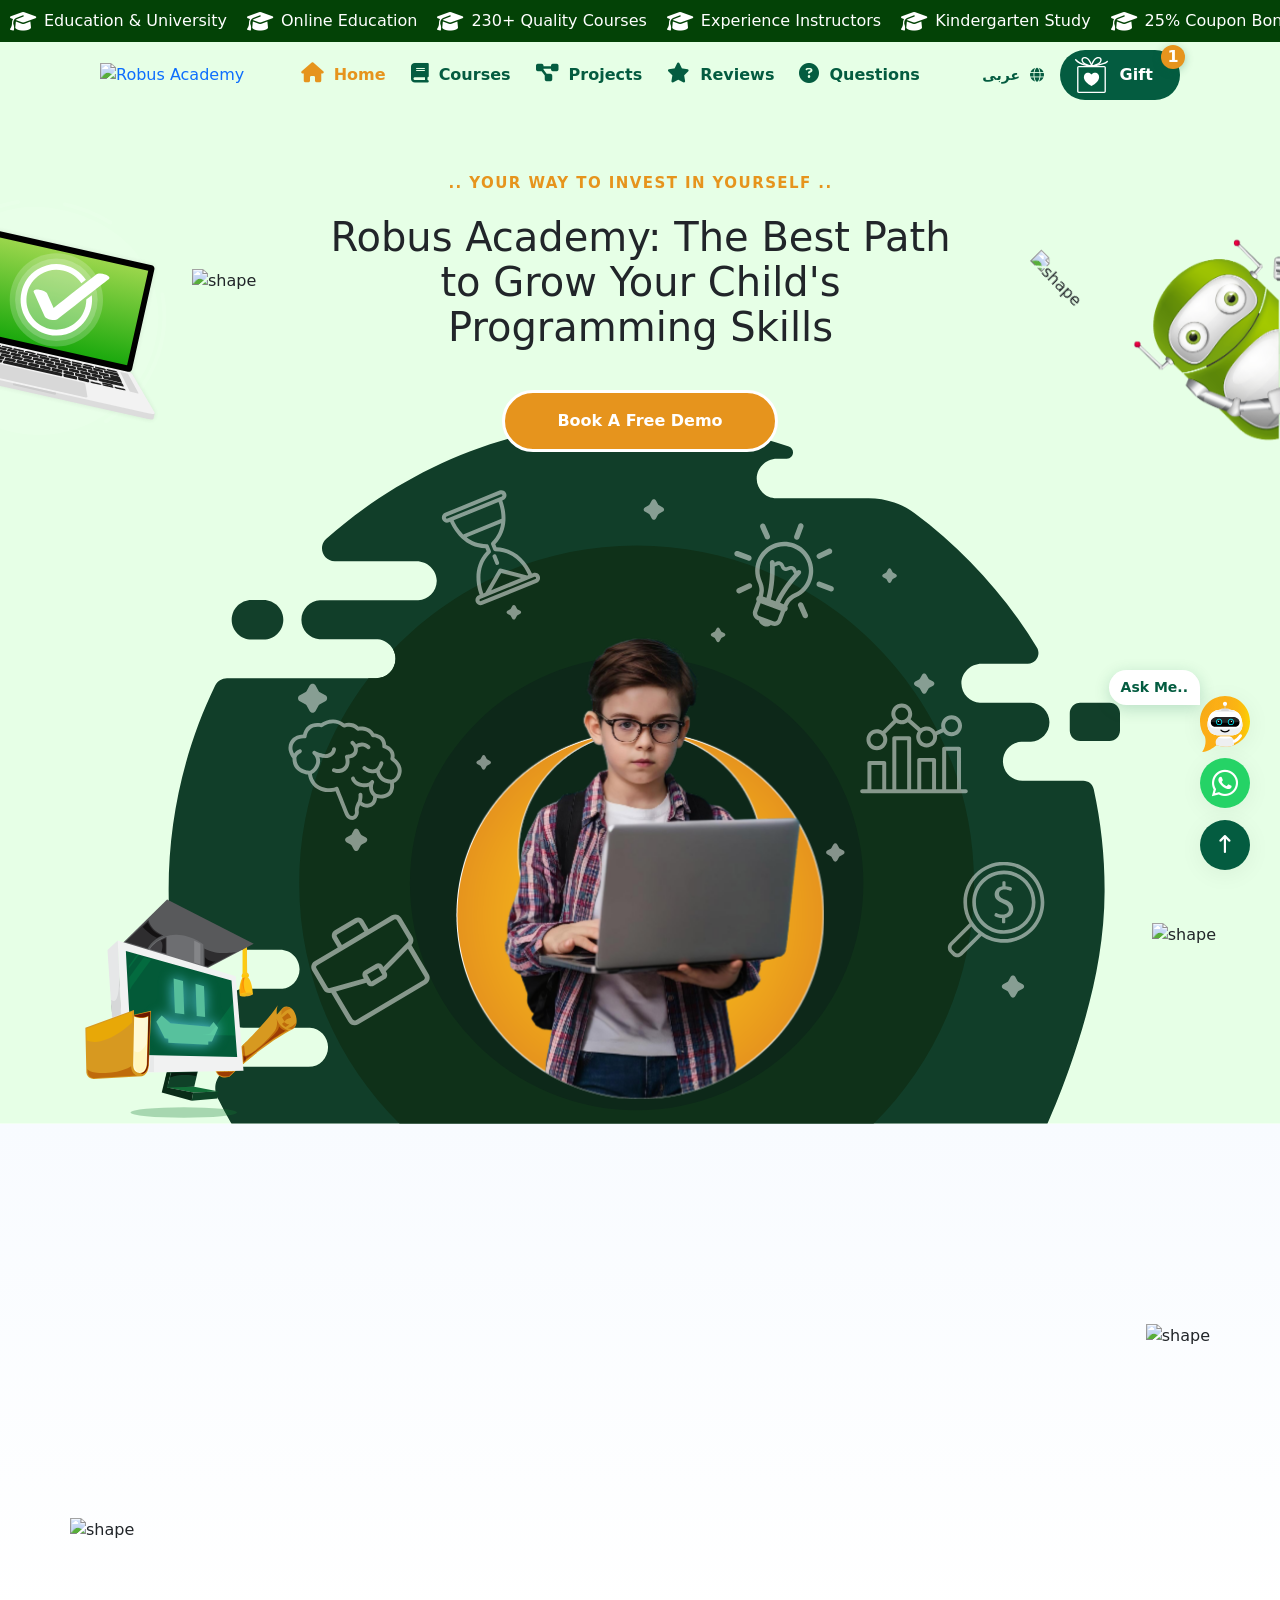
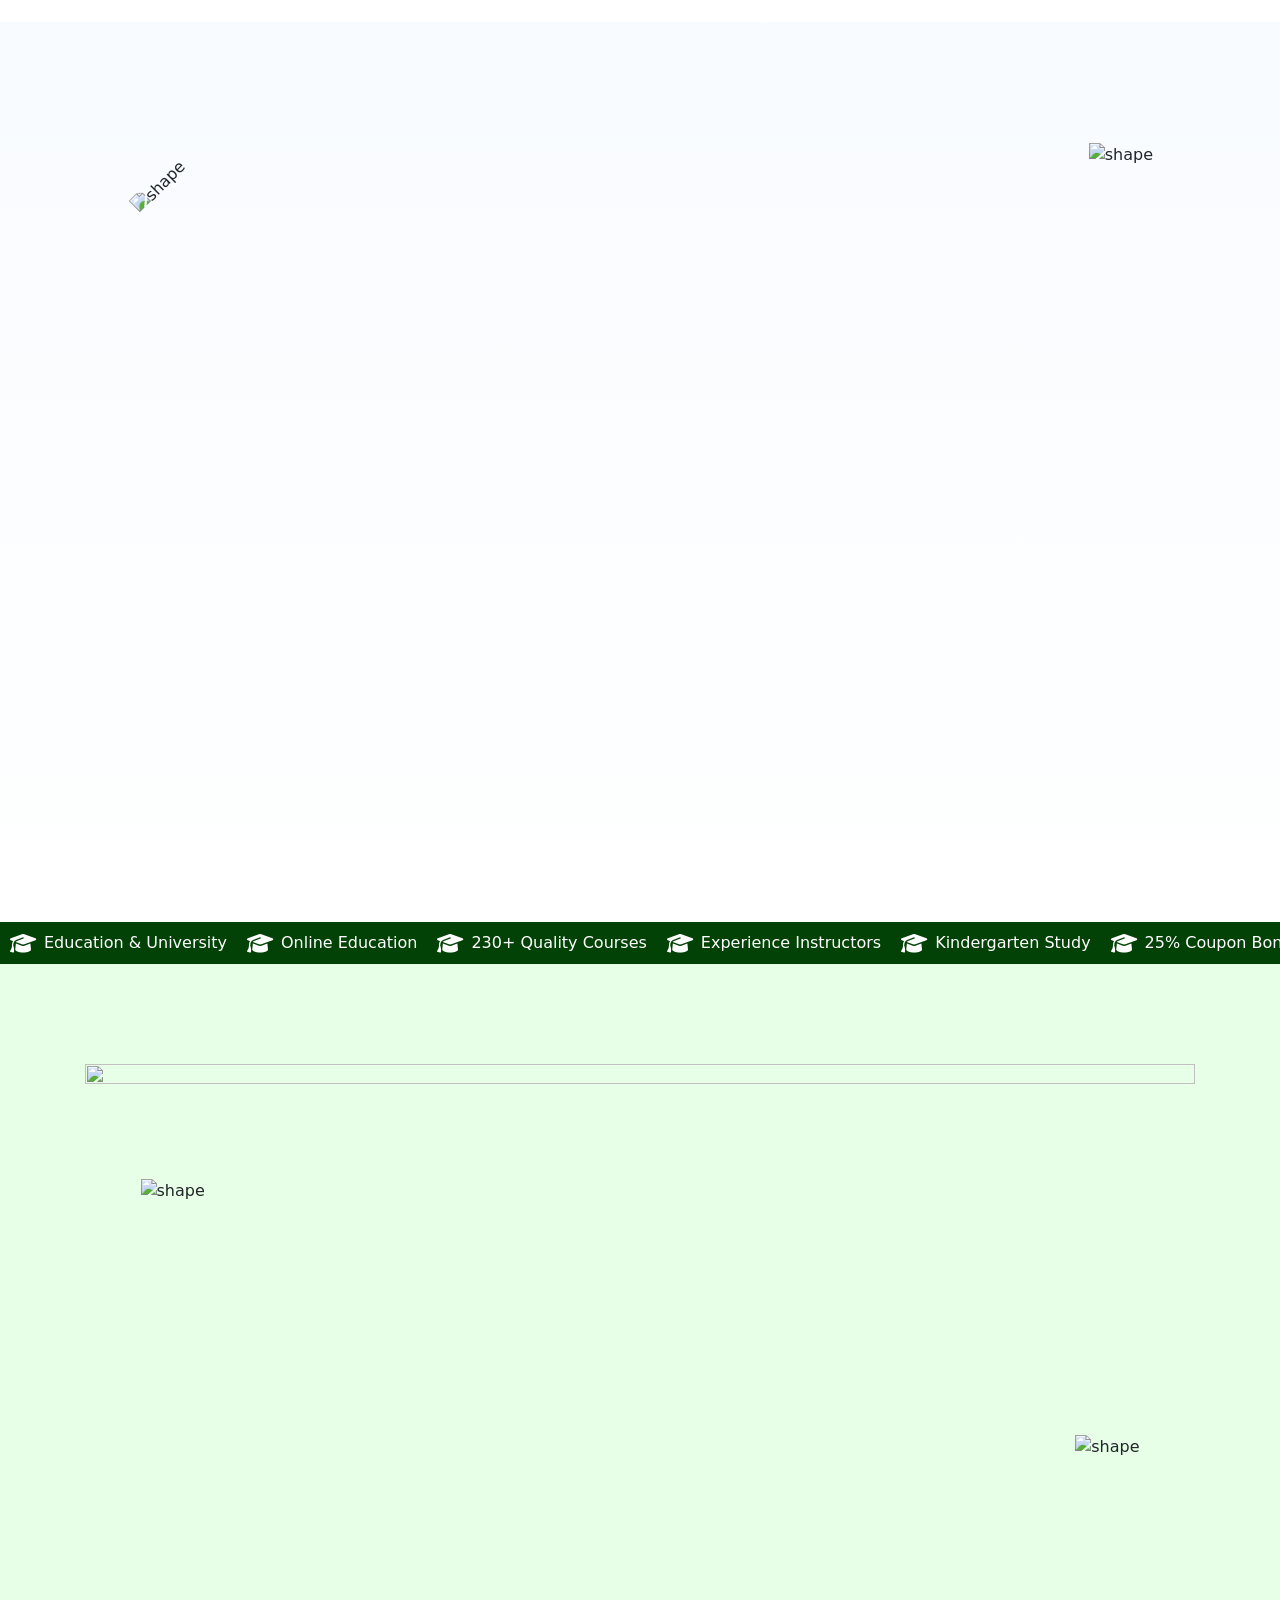
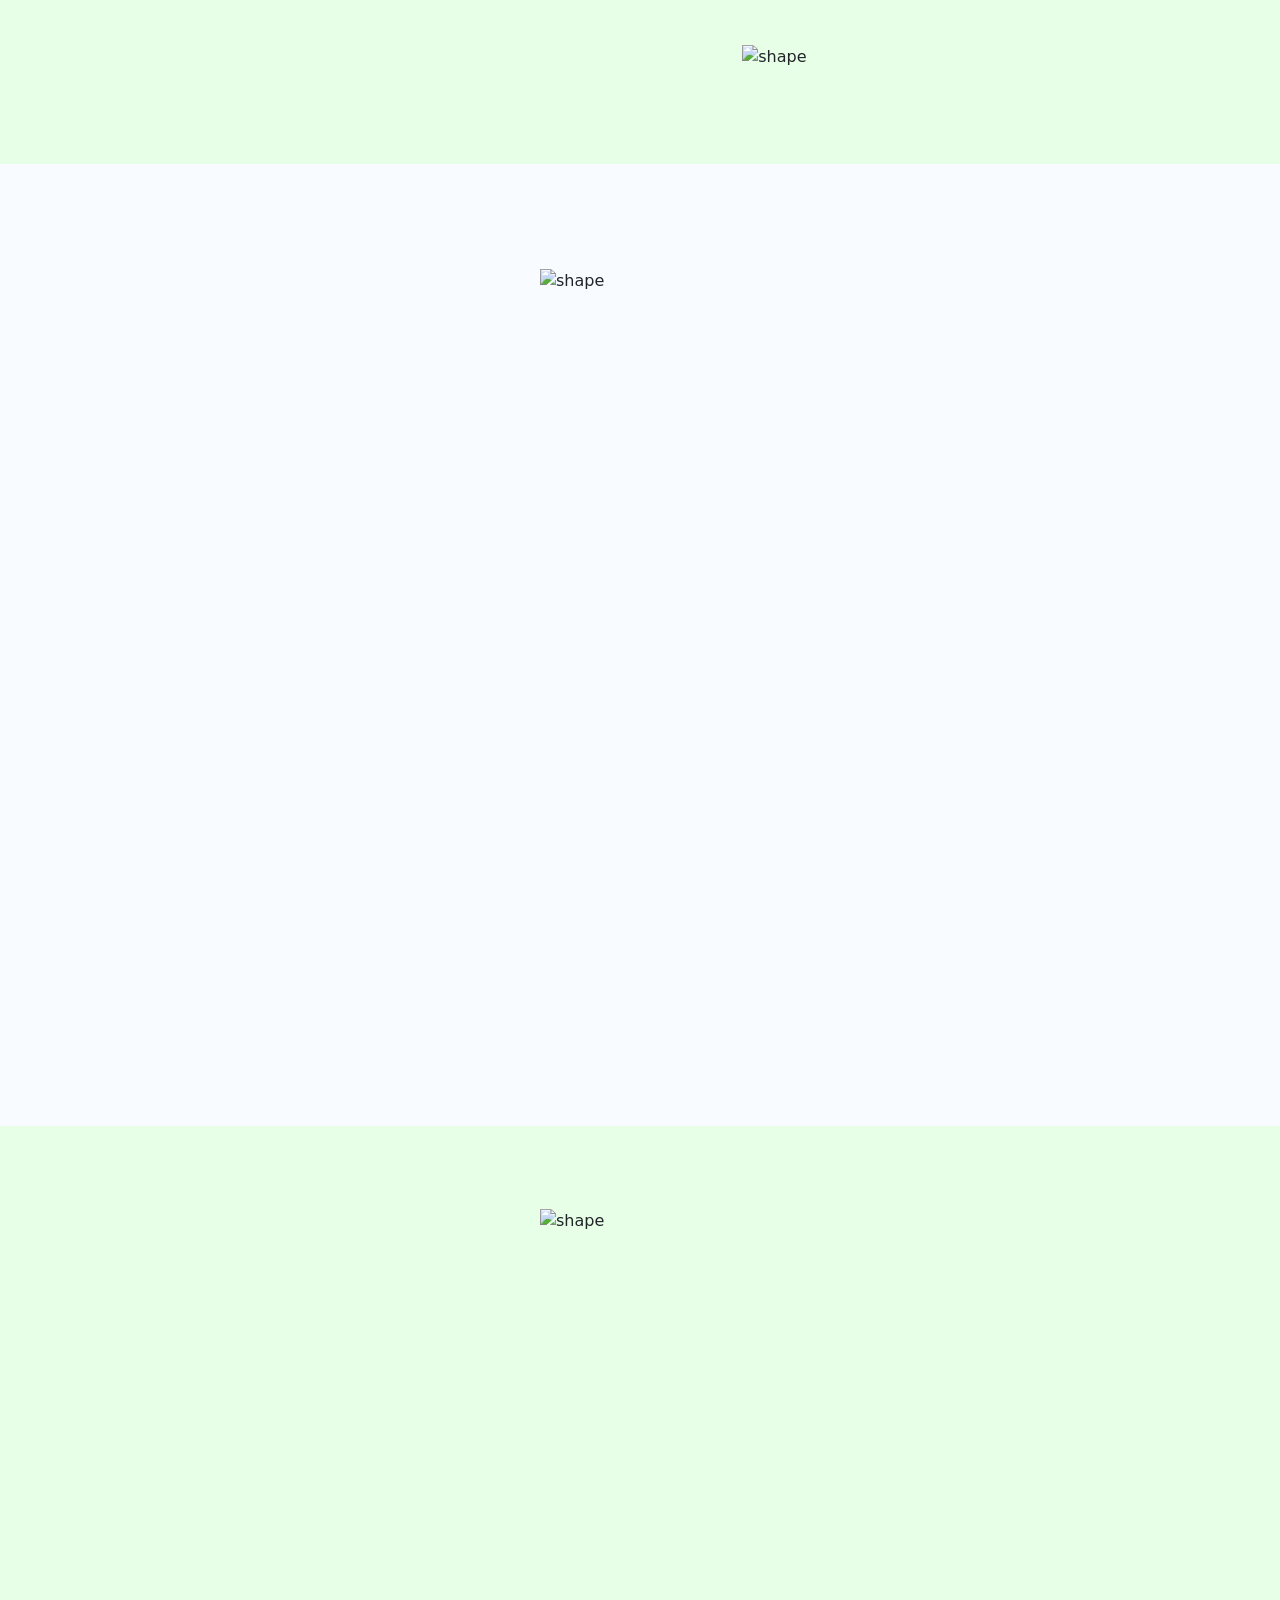
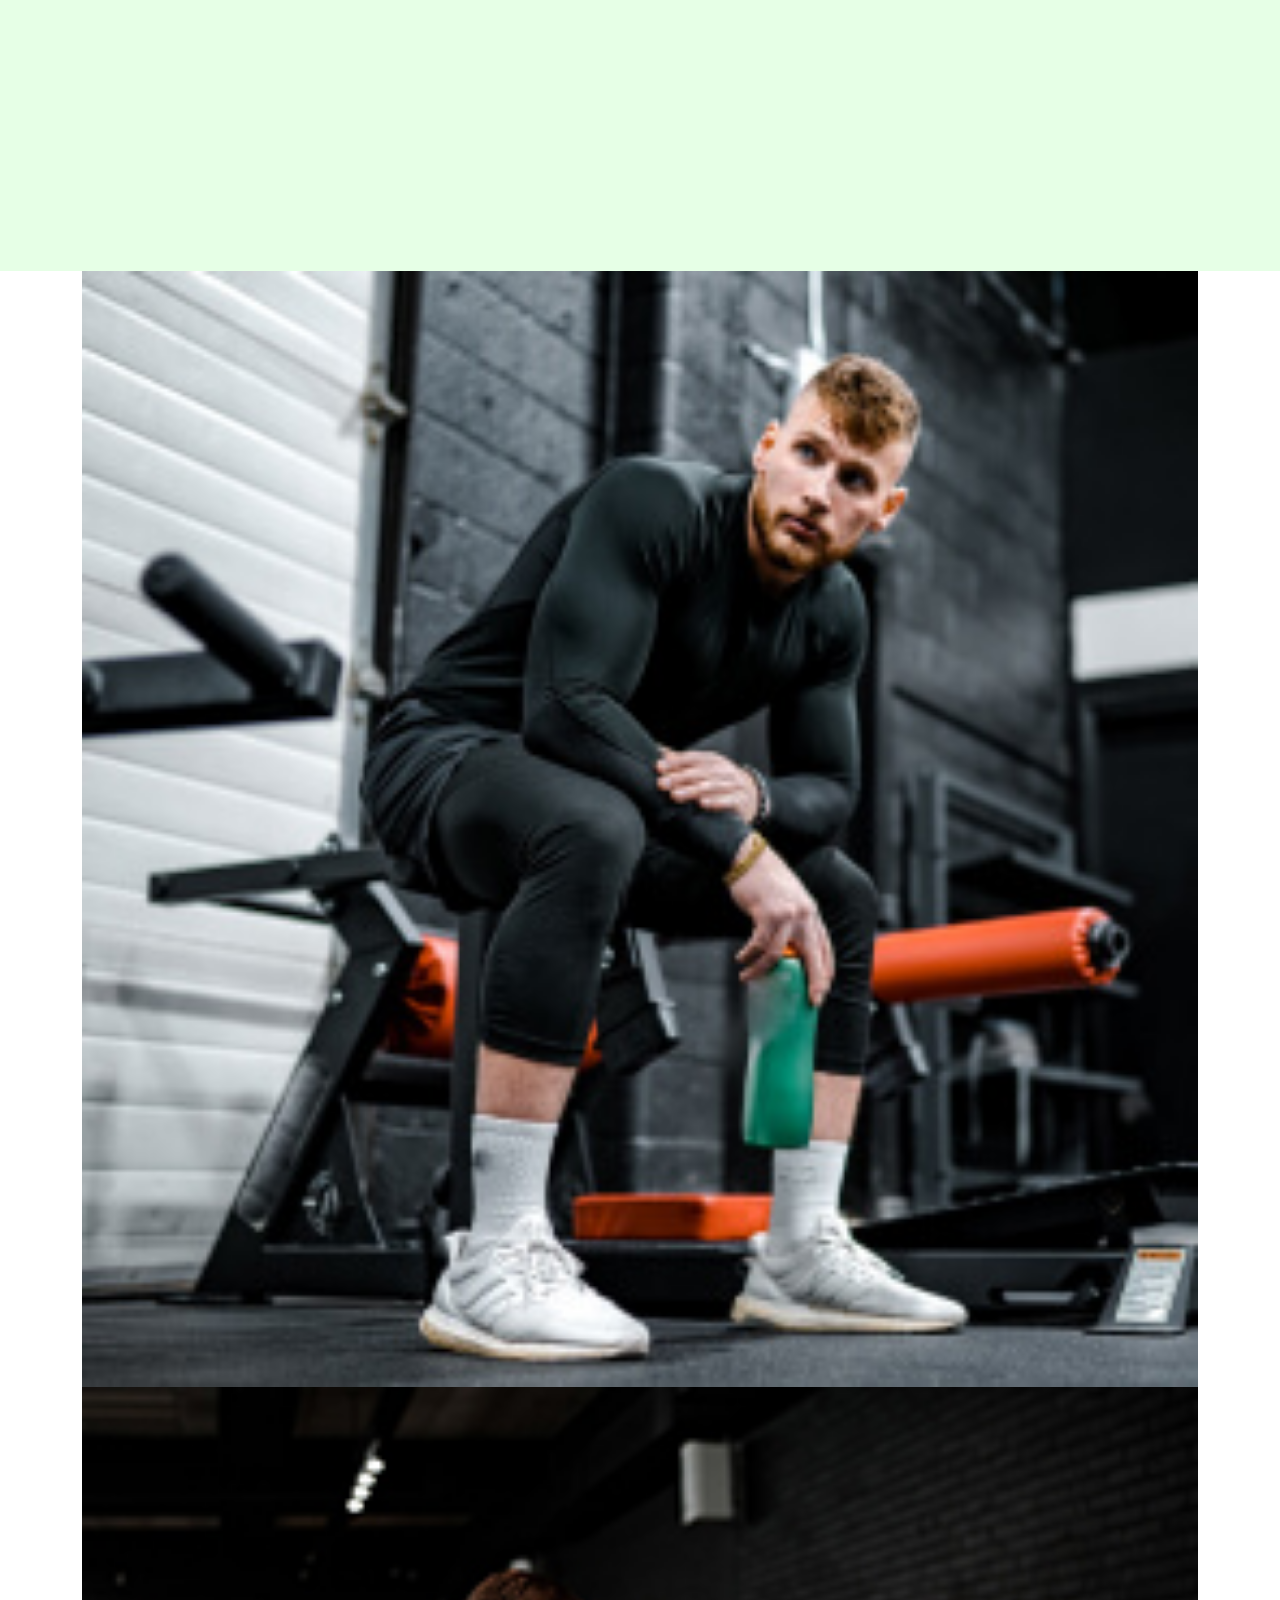
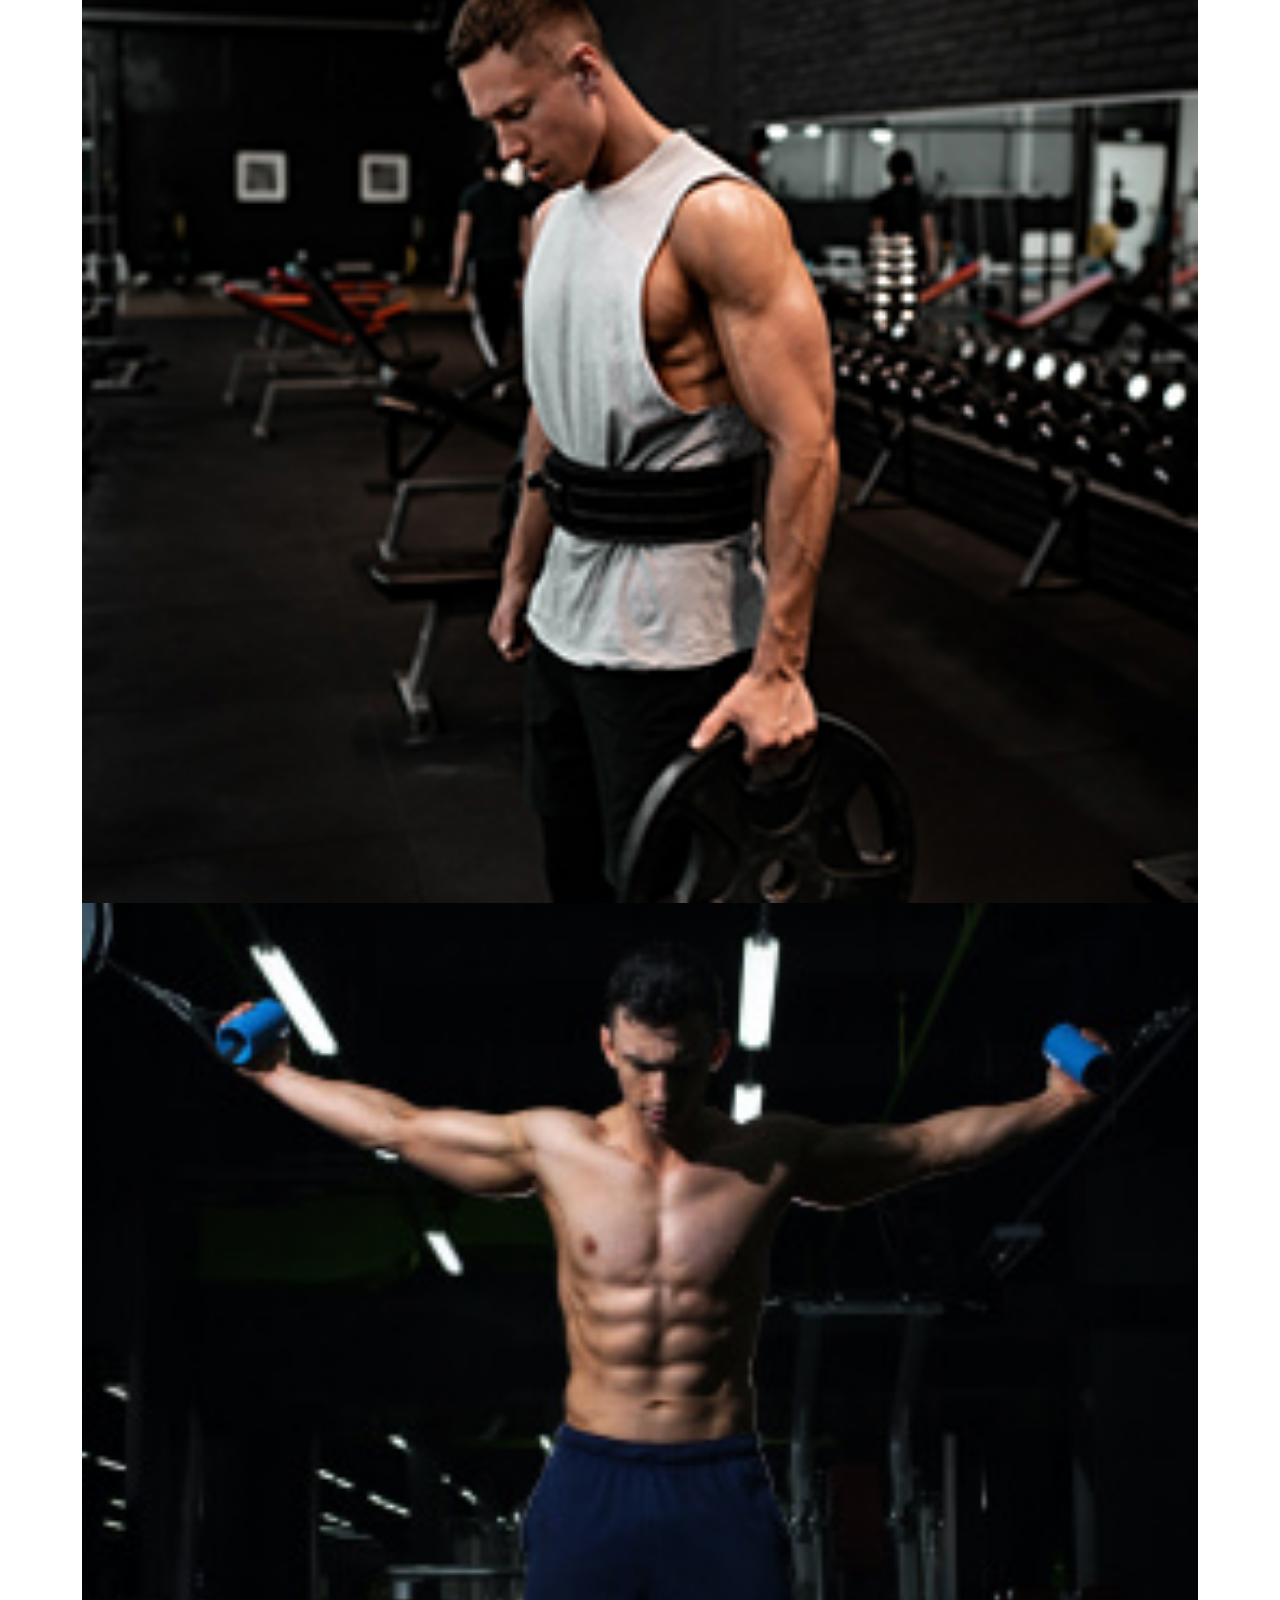
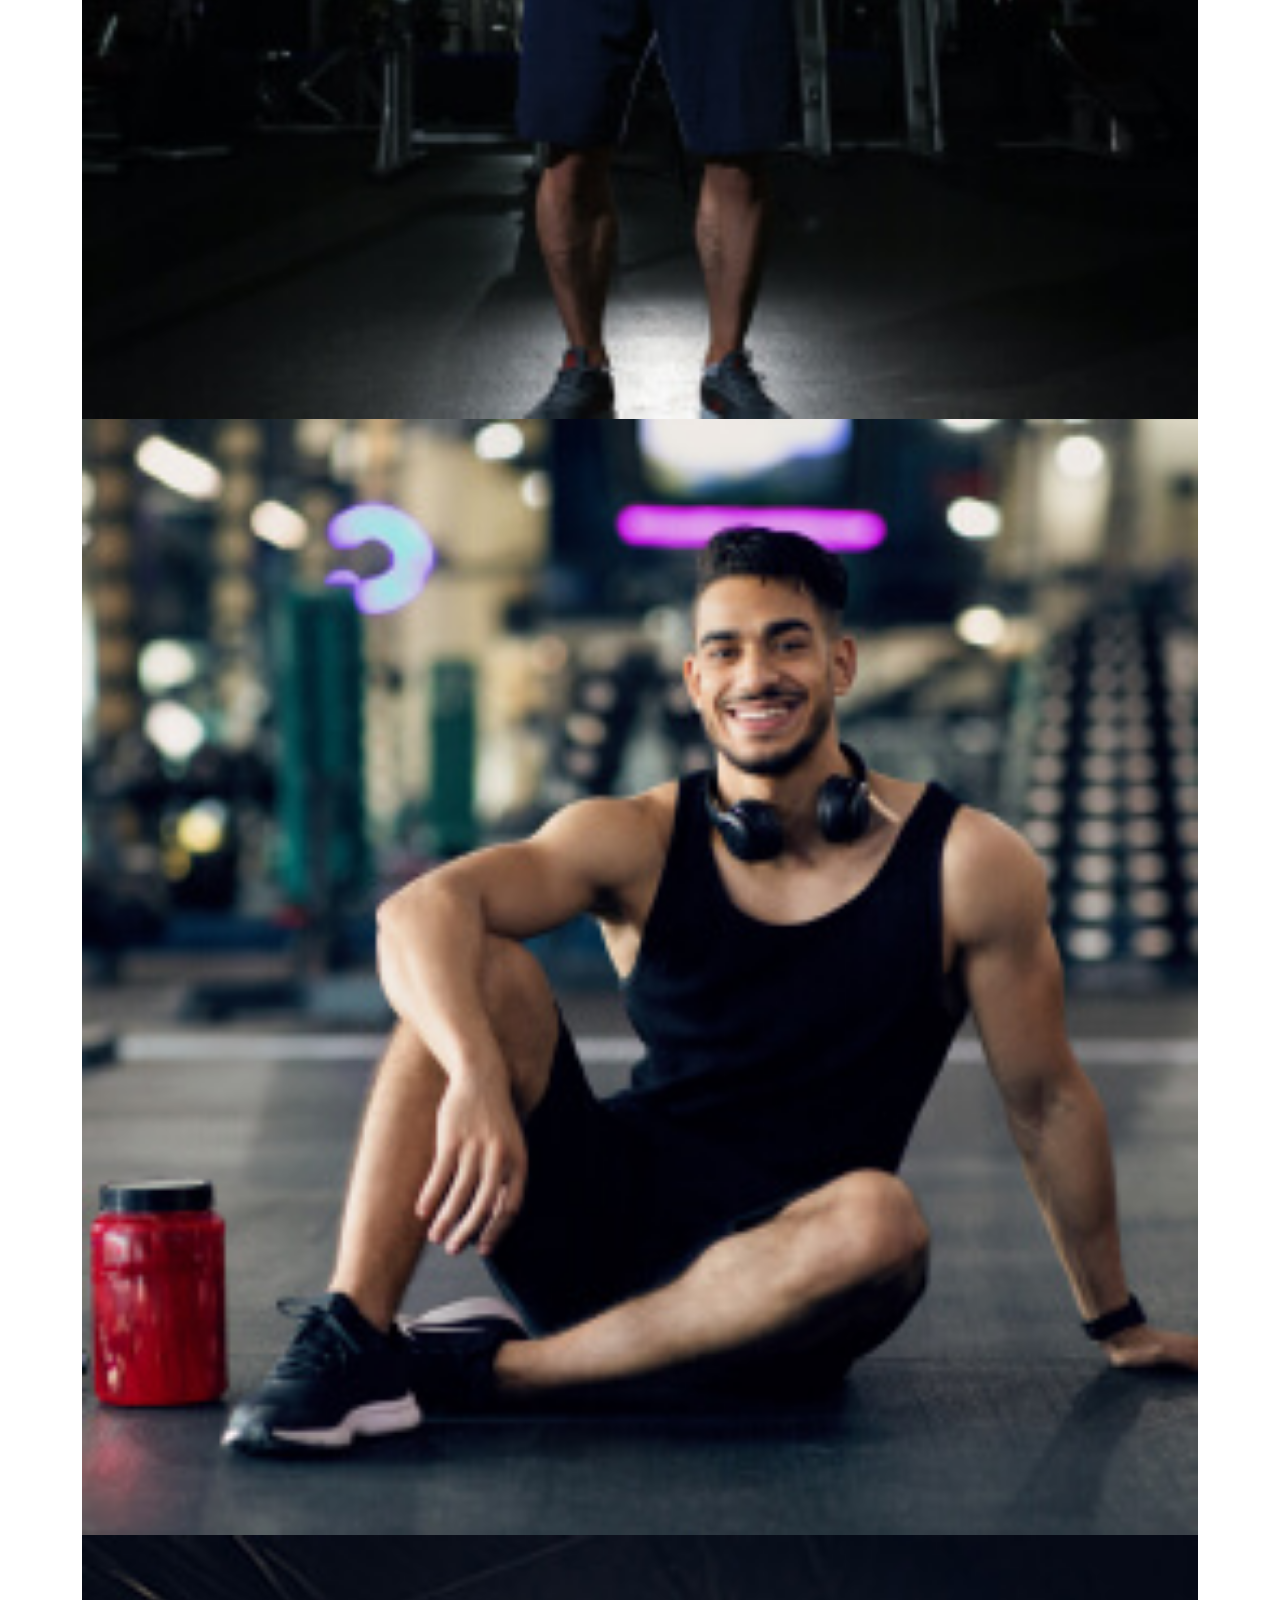
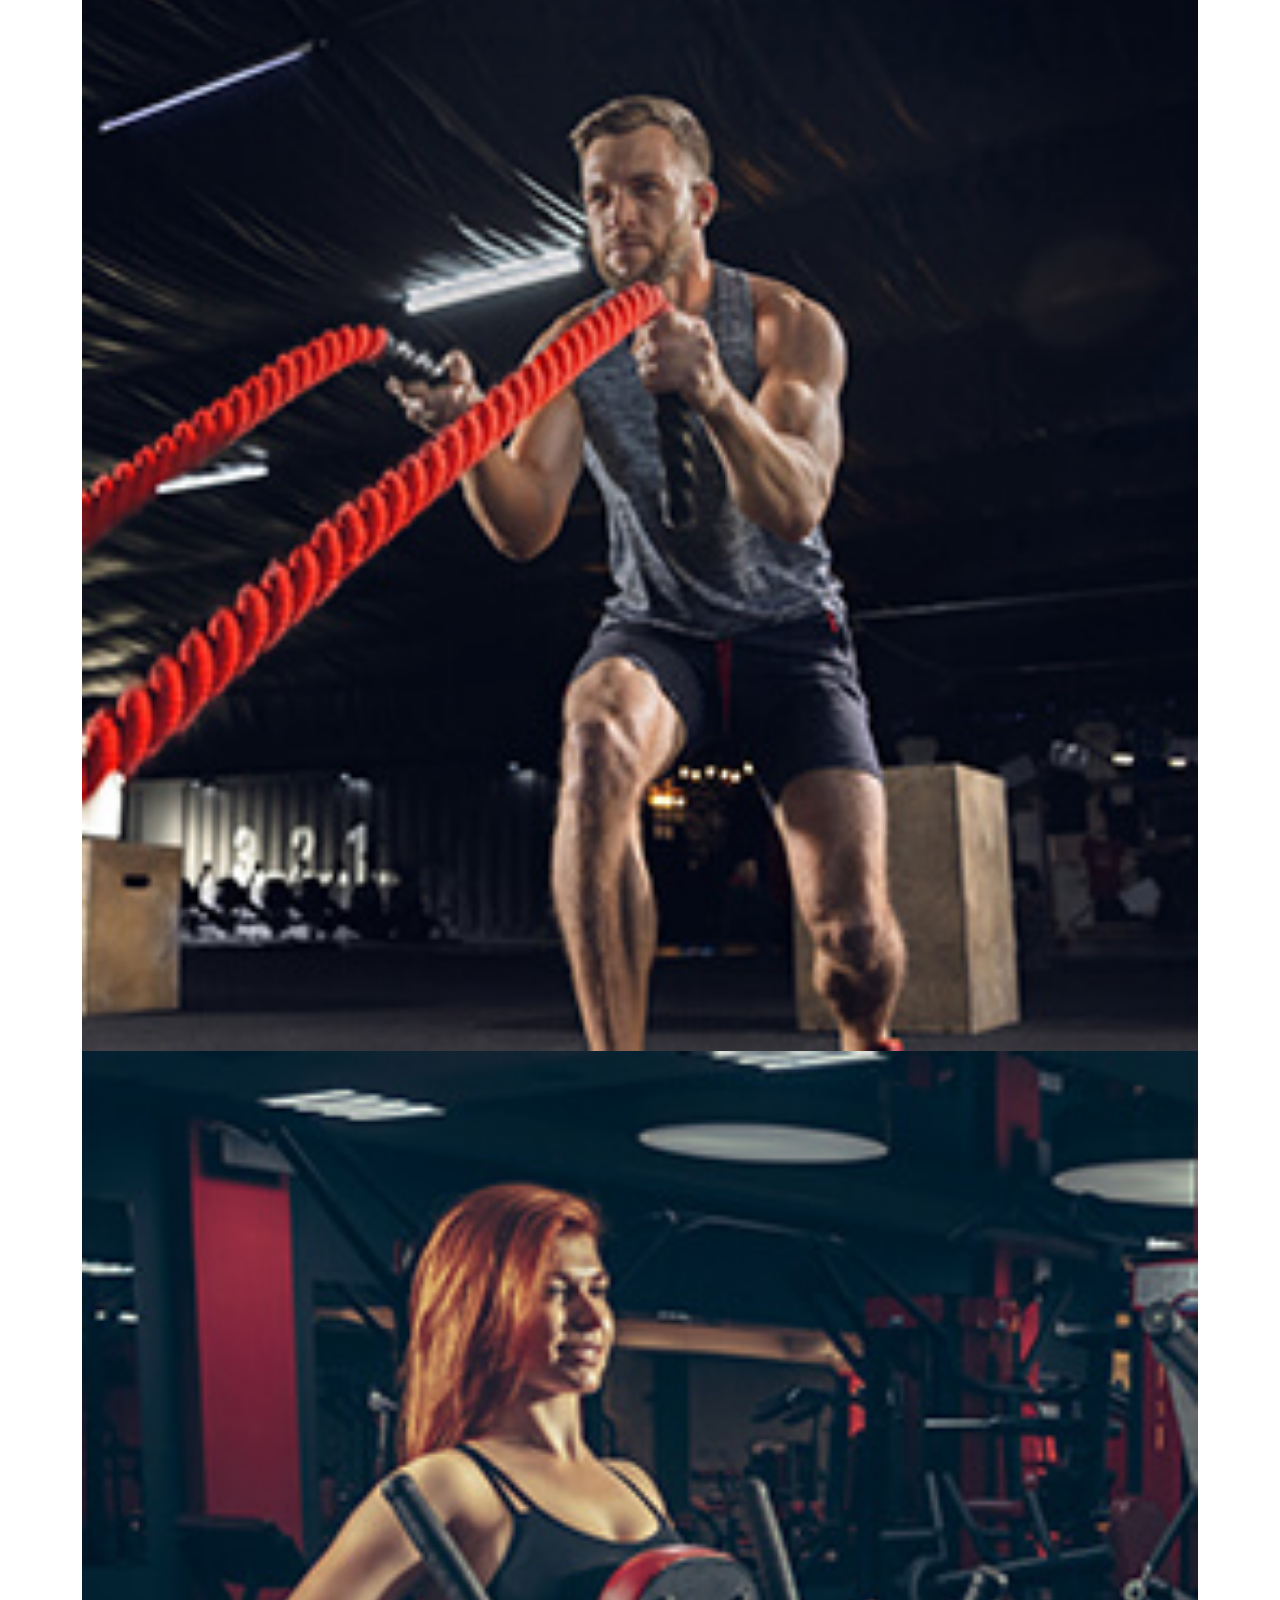
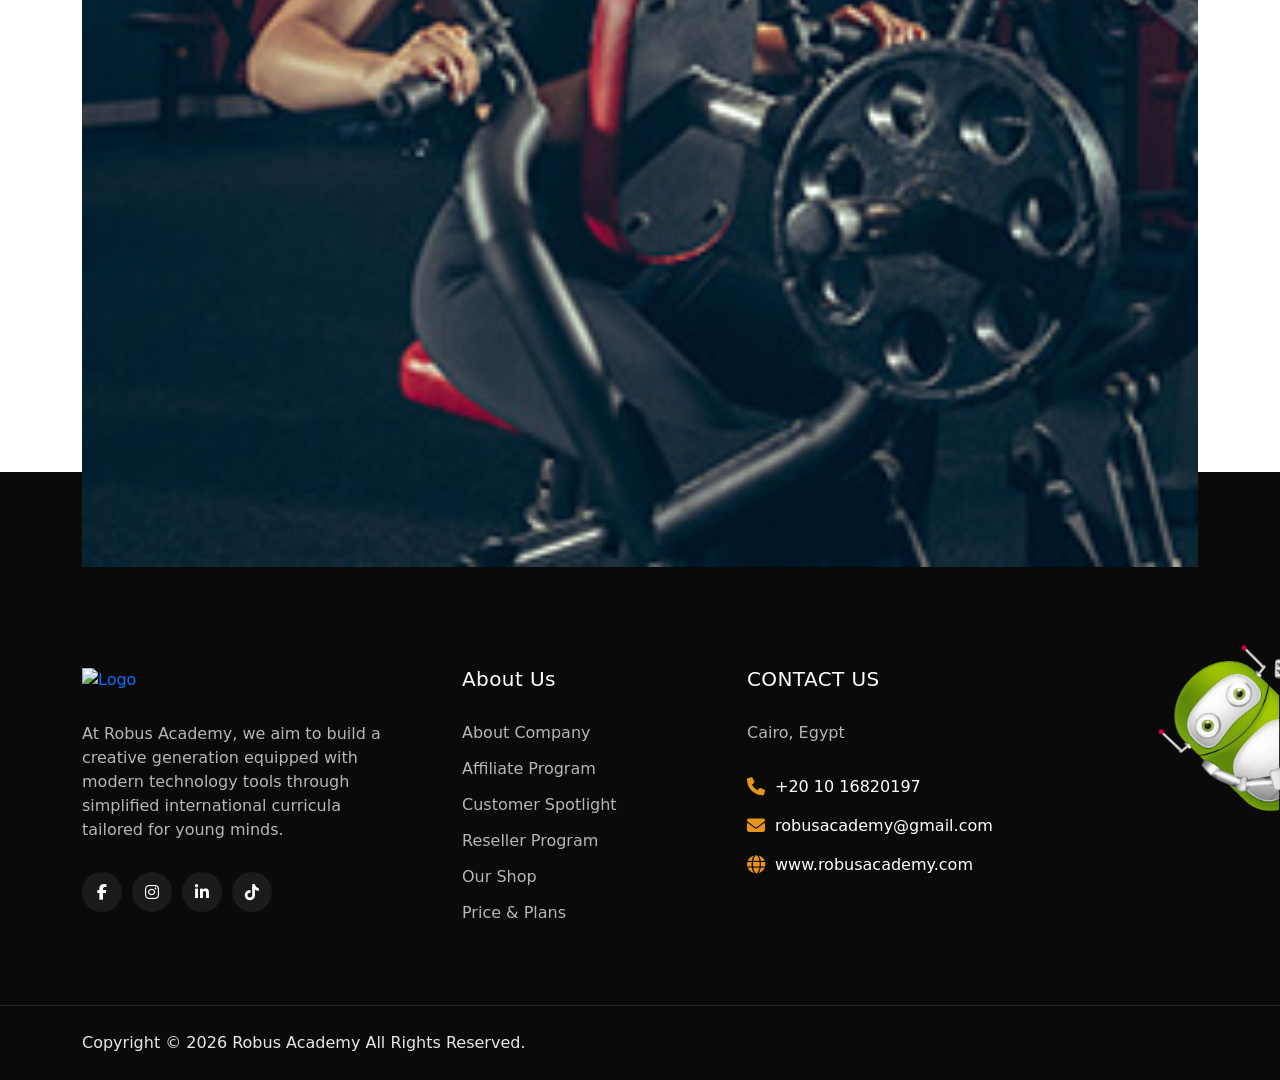
==== commit 0f0d641b: "add SEO" ====
--- a/index.html
+++ b/index.html
@@ -4,18 +4,155 @@
 <head>
     <meta charset="utf-8" />
     <meta name="viewport" content="width=device-width, initial-scale=1.0, viewport-fit=cover" />
-    <title>Robus Academy</title>
+    <title>Robus Academy | Coding Courses for Kids</title>
+
+    <meta name="description" content="Robus Academy offers coding courses for kids aged 6–18. From Scratch to Python, Web Development, and Mobile Apps. Start your child's coding journey today.">
+
+    <meta name="keywords" content="
+    coding for kids,
+    programming for kids,
+    kids coding courses,
+    learn Scratch for kids,
+    Python for beginners,
+    kids programming academy,
+    learn web development,
+    HTML CSS course,
+    JavaScript for beginners,
+    mobile app development course,
+    AI for kids,
+    coding classes online,
+    STEM education for kids,
+    robotics programming for kids,
+    Mblock programming,
+    kids tech education,
+    learn coding from scratch,
+    Robus Academy,
+    coding courses Egypt,
+    best coding academy for kids
+    ">
+
+    <meta name="author" content="Robus Academy">
+
+    <meta name="robots" content="index, follow">
+
+    <html lang="en">
+
+    <!-- Open Graph -->
+    <meta property="og:title" content="Robus Academy">
+    <meta property="og:description" content="The best place to start your child's coding journey">
+    <meta property="og:image" content="image-link.jpg">
+    <meta property="og:type" content="website">
+
+    <!-- Twitter -->
+    <meta name="twitter:card" content="summary_large_image">
+    <meta name="twitter:title" content="Robus Academy">
+    <meta name="twitter:description" content="Coding courses for kids and teens">
+    <meta name="twitter:image" content="image-link.jpg">
 
     <link href="https://cdn.jsdelivr.net/npm/bootstrap@5.0.2/dist/css/bootstrap.min.css" rel="stylesheet"
         integrity="sha384-EVSTQN3/azprG1Anm3QDgpJLIm9Nao0Yz1ztcQTwFspd3yD65VohhpuuCOmLASjC" crossorigin="anonymous">
-
     <link rel="stylesheet" href="https://cdnjs.cloudflare.com/ajax/libs/font-awesome/6.4.0/css/all.min.css" />
-    <!-- <link rel="stylesheet" href="assets/css/validnavs.css"> -->
     <link rel="stylesheet" href="assets/css/animate.min.css">
-    <!-- <link rel="stylesheet" href="assets/css/bootstrap.min.css"> -->
-    <link rel="stylesheet" href="assets/css/slick.css">
     <link rel="stylesheet" href="assets/css/swiper-bundle.min.css" />
     <link rel="stylesheet" href="assets/css/main.css" />
+
+
+    <script type="application/ld+json">
+    {
+    "@context": "https://schema.org",
+    "@graph": [
+
+        {
+        "@type": "EducationalOrganization",
+        "name": "Robus Academy",
+        "description": "Coding academy for kids aged 6 to 18",
+        "address": {
+            "@type": "PostalAddress",
+            "addressLocality": "Cairo",
+            "addressCountry": "EG"
+        }
+        },
+
+        {
+        "@type": "FAQPage",
+        "mainEntity": [
+            {
+            "@type": "Question",
+            "name": "What age groups do you accept?",
+            "acceptedAnswer": {
+                "@type": "Answer",
+                "text": "We accept students from 6 to 18 years old, grouped by age and skill level."
+            }
+            },
+            {
+            "@type": "Question",
+            "name": "Does my child need prior coding experience?",
+            "acceptedAnswer": {
+                "@type": "Answer",
+                "text": "No, we start from scratch using visual programming and progress to advanced coding."
+            }
+            },
+            {
+            "@type": "Question",
+            "name": "How can I track my child's progress?",
+            "acceptedAnswer": {
+                "@type": "Answer",
+                "text": "We provide regular reports and showcase student projects."
+            }
+            }
+        ]
+        },
+
+        {
+        "@type": "ItemList",
+        "name": "Kids Coding Courses",
+        "itemListElement": [
+            {
+            "@type": "Course",
+            "name": "Scratch for Kids",
+            "description": "Learn programming basics using visual blocks"
+            },
+            {
+            "@type": "Course",
+            "name": "MBlock Robotics",
+            "description": "Learn robotics programming and automation"
+            },
+            {
+            "@type": "Course",
+            "name": "Mobile App Development",
+            "description": "Build Android apps for beginners"
+            },
+            {
+            "@type": "Course",
+            "name": "Python for Beginners",
+            "description": "Learn Python from scratch"
+            },
+            {
+            "@type": "Course",
+            "name": "Advanced Python & AI",
+            "description": "Advanced programming and AI basics"
+            },
+            {
+            "@type": "Course",
+            "name": "HTML & CSS",
+            "description": "Learn web design fundamentals"
+            },
+            {
+            "@type": "Course",
+            "name": "JavaScript",
+            "description": "Build interactive websites"
+            },
+            {
+            "@type": "Course",
+            "name": "Bootstrap & jQuery",
+            "description": "Develop professional websites faster"
+            }
+        ]
+        }
+
+    ]
+    }
+</script>
 </head>
 
 <body>
@@ -169,8 +306,8 @@
                 <hr class="gift-divider my-3">
                 
                 <!-- WhatsApp Button -->
-                <a href="https://wa.me/robusacademy" target="_blank" class="btn btn-success btn-lg w-100">
-                    <i class="fab fa-whatsapp ms-2"></i> Contact via WhatsApp
+                <a href="https://wa.me/robusacademy" target="_blank" class="btn menu-whatsapp-btn btn-success btn-lg w-100">
+                    <i class="fab fa-whatsapp me-2"></i> Contact via WhatsApp
                 </a>
             </div>
         </nav>
@@ -183,46 +320,15 @@
         <!-- Auto-player Section Start -->
         <div class="Auto-play-section style-header">
             <div class="myplayer player-header theme-green-bg">
-                <div class="scrolling-wrap">
-                    <div class="comm">
-                        <div></div>
-                        <div class="player-textslide"><i class="fas fa-graduation-cap"></i> Education & University</div>
-                        <div class="player-textslide"><i class="fas fa-graduation-cap"></i> Online Education</div>
-                        <div class="player-textslide"><i class="fas fa-graduation-cap"></i> 230+ Quality Courses</div>
-                        <div class="player-textslide"><i class="fas fa-graduation-cap"></i> Experience Instructors</div>
-                        <div class="player-textslide"><i class="fas fa-graduation-cap"></i> Kindergarten Study</div>
-                        <div class="player-textslide"><i class="fas fa-graduation-cap"></i> 25% Coupon Bonus</div>
-                        <div class="player-textslide"><i class="fas fa-graduation-cap"></i> 25% Extra Coupon Bonus</div>
-                    </div>
-                    <div class="comm">
-                        <div></div>
-                        <div class="player-textslide"><i class="fas fa-graduation-cap"></i> Education & University</div>
-                        <div class="player-textslide"><i class="fas fa-graduation-cap"></i> Online Education</div>
-                        <div class="player-textslide"><i class="fas fa-graduation-cap"></i> 230+ Quality Courses</div>
-                        <div class="player-textslide"><i class="fas fa-graduation-cap"></i> Experience Instructors</div>
-                        <div class="player-textslide"><i class="fas fa-graduation-cap"></i> Kindergarten Study</div>
-                        <div class="player-textslide"><i class="fas fa-graduation-cap"></i> 25% Coupon Bonus</div>
-                        <div class="player-textslide"><i class="fas fa-graduation-cap"></i> 25% Extra Coupon Bonus</div>
-                    </div>
-                    <div class="comm">
-                        <div></div>
-                        <div class="player-textslide"><i class="fas fa-graduation-cap"></i> Education & University</div>
-                        <div class="player-textslide"><i class="fas fa-graduation-cap"></i> Online Education</div>
-                        <div class="player-textslide"><i class="fas fa-graduation-cap"></i> 230+ Quality Courses</div>
-                        <div class="player-textslide"><i class="fas fa-graduation-cap"></i> Experience Instructors</div>
-                        <div class="player-textslide"><i class="fas fa-graduation-cap"></i> Kindergarten Study</div>
-                        <div class="player-textslide"><i class="fas fa-graduation-cap"></i> 25% Coupon Bonus</div>
-                        <div class="player-textslide"><i class="fas fa-graduation-cap"></i> 25% Extra Coupon Bonus</div>
-                    </div>
-                    <div class="comm">
-                        <div></div>
-                        <div class="player-textslide"><i class="fas fa-graduation-cap"></i> Education & University</div>
-                        <div class="player-textslide"><i class="fas fa-graduation-cap"></i> Online Education</div>
-                        <div class="player-textslide"><i class="fas fa-graduation-cap"></i> 230+ Quality Courses</div>
-                        <div class="player-textslide"><i class="fas fa-graduation-cap"></i> Experience Instructors</div>
-                        <div class="player-textslide"><i class="fas fa-graduation-cap"></i> Kindergarten Study</div>
-                        <div class="player-textslide"><i class="fas fa-graduation-cap"></i> 25% Coupon Bonus</div>
-                        <div class="player-textslide"><i class="fas fa-graduation-cap"></i> 25% Extra Coupon Bonus</div>
+                <div class="swiper ticker-swiper">
+                    <div class="swiper-wrapper">
+                        <div class="swiper-slide ticker-slide"><i class="fas fa-graduation-cap"></i> Education & University</div>
+                        <div class="swiper-slide ticker-slide"><i class="fas fa-graduation-cap"></i> Online Education</div>
+                        <div class="swiper-slide ticker-slide"><i class="fas fa-graduation-cap"></i> 230+ Quality Courses</div>
+                        <div class="swiper-slide ticker-slide"><i class="fas fa-graduation-cap"></i> Experience Instructors</div>
+                        <div class="swiper-slide ticker-slide"><i class="fas fa-graduation-cap"></i> Kindergarten Study</div>
+                        <div class="swiper-slide ticker-slide"><i class="fas fa-graduation-cap"></i> 25% Coupon Bonus</div>
+                        <div class="swiper-slide ticker-slide"><i class="fas fa-graduation-cap"></i> 25% Extra Coupon Bonus</div>
                     </div>
                 </div>
             </div>
@@ -270,7 +376,7 @@
                                 your way to invest in yourself ..</p>
                             <h2 class="title" data-scroll-animate="zoom-in"
                                 style="animation-duration: 0.5s; animation-delay: 0.5s;">Robus Academy: The Best Path to Grow Your Child's Programming Skills</h2>
-                            <a href="#" class="btn btn-two">Book A Free Demo</a>
+                            <a href="#" class="btn btn-two" title="Book a free demo session at Robus Academy">Book A Free Demo</a>
                         </div>
                     </div>
                 </div>
@@ -332,31 +438,31 @@
                 <div class="courses-buttons" data-scroll-animate-group>
                     <button type="button" class="path-btn active" data-course="1"
                         data-shapes='{"shape1": "scratch.svg", "shape2": "brush.svg"}'
-                        data-scroll-animate="fade-up">Scratch</button>
+                        data-scroll-animate="fade-up" title="Learn Scratch for beginners and young kids">Scratch</button>
                     <button type="button" class="path-btn" data-course="2"
                         data-shapes='{"shape1": "mBlock.png", "shape2": "set-up.svg"}'
-                        data-scroll-animate="fade-up">mBlock</button>
+                        data-scroll-animate="fade-up" title="Robotics programming using MBlock">mBlock</button>
                     <button type="button" class="path-btn" data-course="3"
                         data-shapes='{"shape1": "kodular.png", "shape2": "mobile-app.svg"}'
-                        data-scroll-animate="fade-up">Mobile Div</button>
+                        data-scroll-animate="fade-up" title="Mobile app development for beginners">Mobile Div</button>
                     <button type="button" class="path-btn" data-course="4"
                         data-shapes='{"shape1": "python.svg", "shape2": "command-prompt.svg"}'
-                        data-scroll-animate="fade-up">Python</button>
+                        data-scroll-animate="fade-up" title="Learn Python from scratch">Python</button>
                     <button type="button" class="path-btn" data-course="5"
                         data-shapes='{"shape1": "python.svg", "shape2": "availability.svg"}'
-                        data-scroll-animate="fade-up">Python Ad</button>
+                        data-scroll-animate="fade-up" title="Advanced Python">Python Ad</button>
                     <button type="button" class="path-btn" data-course="6"
                         data-shapes='{"shape1": "html-5.svg", "shape2": "css-3.svg"}'
-                        data-scroll-animate="fade-up">HTML & CSS</button>
+                        data-scroll-animate="fade-up" title="Web design using HTML & CSS">HTML & CSS</button>
                     <button type="button" class="path-btn" data-course="7"
                         data-shapes='{"shape1": "javascript-1.svg", "shape2": "api-interface.svg"}'
-                        data-scroll-animate="fade-up">JavaScript</button>
+                        data-scroll-animate="fade-up" title="Interactive web development using JavaScript">JavaScript</button>
                     <button type="button" class="path-btn" data-course="8"
                         data-shapes='{"shape1": "bootstrap.svg", "shape2": "brush.svg"}'
-                        data-scroll-animate="fade-up">Bootstrap</button>
+                        data-scroll-animate="fade-up" title="Professional websites using Bootstrap">Bootstrap</button>
                     <button type="button" class="path-btn" data-course="9"
                         data-shapes='{"shape1": "jquery.svg", "shape2": "host-record.svg"}'
-                        data-scroll-animate="fade-up">JQuery</button>
+                        data-scroll-animate="fade-up" title="Interactive web development using JQuery">JQuery</button>
                 </div>
 
                 <div class="courses-panel" data-scroll-animate="fade-up">
@@ -852,46 +958,15 @@
         <!-- Auto-player Section Start -->
         <div class="Auto-play-section style-header">
             <div class="myplayer player-header theme-green-bg">
-                <div class="scrolling-wrap">
-                    <div class="comm">
-                        <div></div>
-                        <div class="player-textslide"><i class="fas fa-graduation-cap"></i> Education & University</div>
-                        <div class="player-textslide"><i class="fas fa-graduation-cap"></i> Online Education</div>
-                        <div class="player-textslide"><i class="fas fa-graduation-cap"></i> 230+ Quality Courses</div>
-                        <div class="player-textslide"><i class="fas fa-graduation-cap"></i> Experience Instructors</div>
-                        <div class="player-textslide"><i class="fas fa-graduation-cap"></i> Kindergarten Study</div>
-                        <div class="player-textslide"><i class="fas fa-graduation-cap"></i> 25% Coupon Bonus</div>
-                        <div class="player-textslide"><i class="fas fa-graduation-cap"></i> 25% Extra Coupon Bonus</div>
-                    </div>
-                    <div class="comm">
-                        <div></div>
-                        <div class="player-textslide"><i class="fas fa-graduation-cap"></i> Education & University</div>
-                        <div class="player-textslide"><i class="fas fa-graduation-cap"></i> Online Education</div>
-                        <div class="player-textslide"><i class="fas fa-graduation-cap"></i> 230+ Quality Courses</div>
-                        <div class="player-textslide"><i class="fas fa-graduation-cap"></i> Experience Instructors</div>
-                        <div class="player-textslide"><i class="fas fa-graduation-cap"></i> Kindergarten Study</div>
-                        <div class="player-textslide"><i class="fas fa-graduation-cap"></i> 25% Coupon Bonus</div>
-                        <div class="player-textslide"><i class="fas fa-graduation-cap"></i> 25% Extra Coupon Bonus</div>
-                    </div>
-                    <div class="comm">
-                        <div></div>
-                        <div class="player-textslide"><i class="fas fa-graduation-cap"></i> Education & University</div>
-                        <div class="player-textslide"><i class="fas fa-graduation-cap"></i> Online Education</div>
-                        <div class="player-textslide"><i class="fas fa-graduation-cap"></i> 230+ Quality Courses</div>
-                        <div class="player-textslide"><i class="fas fa-graduation-cap"></i> Experience Instructors</div>
-                        <div class="player-textslide"><i class="fas fa-graduation-cap"></i> Kindergarten Study</div>
-                        <div class="player-textslide"><i class="fas fa-graduation-cap"></i> 25% Coupon Bonus</div>
-                        <div class="player-textslide"><i class="fas fa-graduation-cap"></i> 25% Extra Coupon Bonus</div>
-                    </div>
-                    <div class="comm">
-                        <div></div>
-                        <div class="player-textslide"><i class="fas fa-graduation-cap"></i> Education & University</div>
-                        <div class="player-textslide"><i class="fas fa-graduation-cap"></i> Online Education</div>
-                        <div class="player-textslide"><i class="fas fa-graduation-cap"></i> 230+ Quality Courses</div>
-                        <div class="player-textslide"><i class="fas fa-graduation-cap"></i> Experience Instructors</div>
-                        <div class="player-textslide"><i class="fas fa-graduation-cap"></i> Kindergarten Study</div>
-                        <div class="player-textslide"><i class="fas fa-graduation-cap"></i> 25% Coupon Bonus</div>
-                        <div class="player-textslide"><i class="fas fa-graduation-cap"></i> 25% Extra Coupon Bonus</div>
+                <div class="swiper ticker-swiper">
+                    <div class="swiper-wrapper">
+                        <div class="swiper-slide ticker-slide"><i class="fas fa-graduation-cap"></i> Education & University</div>
+                        <div class="swiper-slide ticker-slide"><i class="fas fa-graduation-cap"></i> Online Education</div>
+                        <div class="swiper-slide ticker-slide"><i class="fas fa-graduation-cap"></i> 230+ Quality Courses</div>
+                        <div class="swiper-slide ticker-slide"><i class="fas fa-graduation-cap"></i> Experience Instructors</div>
+                        <div class="swiper-slide ticker-slide"><i class="fas fa-graduation-cap"></i> Kindergarten Study</div>
+                        <div class="swiper-slide ticker-slide"><i class="fas fa-graduation-cap"></i> 25% Coupon Bonus</div>
+                        <div class="swiper-slide ticker-slide"><i class="fas fa-graduation-cap"></i> 25% Extra Coupon Bonus</div>
                     </div>
                 </div>
             </div>
@@ -1302,7 +1377,7 @@
                             <div class="footer-widget">
                                 <div class="footer-about">
                                     <div class="footer-logo logo">
-                                        <a href="https://themegenix.net/html/suxnix/index.html"><img
+                                        <a href="#"><img
                                                 src="assets/img/logo/logo 3.png" width="200" alt="Logo"></a>
                                     </div>
                                     <div class="footer-text">
@@ -1353,7 +1428,7 @@
                             <div class="footer-widget">
                                 <h4 class="fw-title">CONTACT US</h4>
                                 <div class="footer-contact-wrap">
-                                    <p>4140 Parker Rd. Allentown, New Mexico 31134</p>
+                                    <p>Cairo, Egypt</p>
                                     <ul class="list-wrap">
                                         <li class="phone"><i class="fas fa-phone"></i> +20 10 16820197</li>
                                         <li class="mail"><i class="fas fa-envelope"></i> robusacademy@gmail.com</li>
@@ -1419,7 +1494,6 @@
         crossorigin="anonymous"></script>
     <script src="assets/js/swiper-bundle.min.js"></script>
     <script src="assets/js/wow.min.js"></script>
-    <script src="https://nextparticle.nextco.de/nextparticle.min.js"></script>
     <script src="assets/js/chatbot.js"></script>
     <script src="assets/js/main.js"></script>
 </body>
--- a/assets/css/main.css
+++ b/assets/css/main.css
@@ -96,7 +96,7 @@
     letter-spacing: 2px;
     text-transform: uppercase;
     text-shadow: 0 0 10px var(--theme-green);
-    box-shadow: 0 0 15px rgba(0, 0, 0, 0.1);
+    box-shadow: 0 0 10px rgba(0, 0, 0, 0.1);
 }
 
 a {
@@ -835,7 +835,7 @@
     width: 24px;
     height: 24px;
     border-radius: 50%;
-    background-color: var(--theme-green-3);
+    background-color: var(--theme-gold);
     color: white;
     display: flex;
     align-items: center;
@@ -2018,7 +2018,7 @@
     letter-spacing: 0;
     line-height: 1.4;
     margin-bottom: 0;
-    padding: 19px 50px;
+    padding: 19px 0;
     text-align: center;
     text-transform: capitalize;
     touch-action: manipulation;
@@ -2069,6 +2069,7 @@
     outline: none;
     box-shadow: none;
 }
+
 
 /* Banner Area Responsive Styles */
 @media (max-width: 1500px) {
@@ -3842,6 +3843,65 @@
     position: static;
 }
 
+/* Ticker Swiper */
+.ticker-swiper {
+    overflow: hidden;
+    direction: ltr;
+}
+
+.ticker-swiper:hover .swiper-wrapper {
+    animation-play-state: paused;
+}
+
+.ticker-swiper .swiper-wrapper {
+    display: flex;
+    direction: ltr;
+    width: max-content;
+    align-items: center;
+    padding: 5px 0;
+    animation: ticker-move 25s linear infinite;
+    will-change: transform;
+}
+
+.ticker-swiper .swiper-slide {
+    width: auto !important;
+    flex-shrink: 0;
+    padding: 0 10px;
+}
+
+.ticker-slide {
+    font-size: 16px;
+    font-weight: 500;
+    line-height: 32px;
+    text-transform: capitalize;
+    color: var(--white);
+    font-family: "Sora", system-ui, sans-serif;
+    display: flex;
+    align-items: center;
+    gap: 8px;
+    white-space: nowrap;
+}
+
+.ticker-slide i {
+    font-size: 21px;
+}
+
+@keyframes ticker-move {
+    0%   { transform: translateX(0); }
+    100% { transform: translateX(-50%); }
+}
+
+@media (max-width: 575px) {
+    .ticker-slide {
+        font-size: 14px;
+    }
+
+    .ticker-swiper .swiper-slide {
+        padding: 0 5px;
+    }
+}
+
+/* Legacy scrolling-wrap (kept for style-2 variants) */
 .scrolling-wrap {
     overflow: hidden;
     white-space: nowrap;
